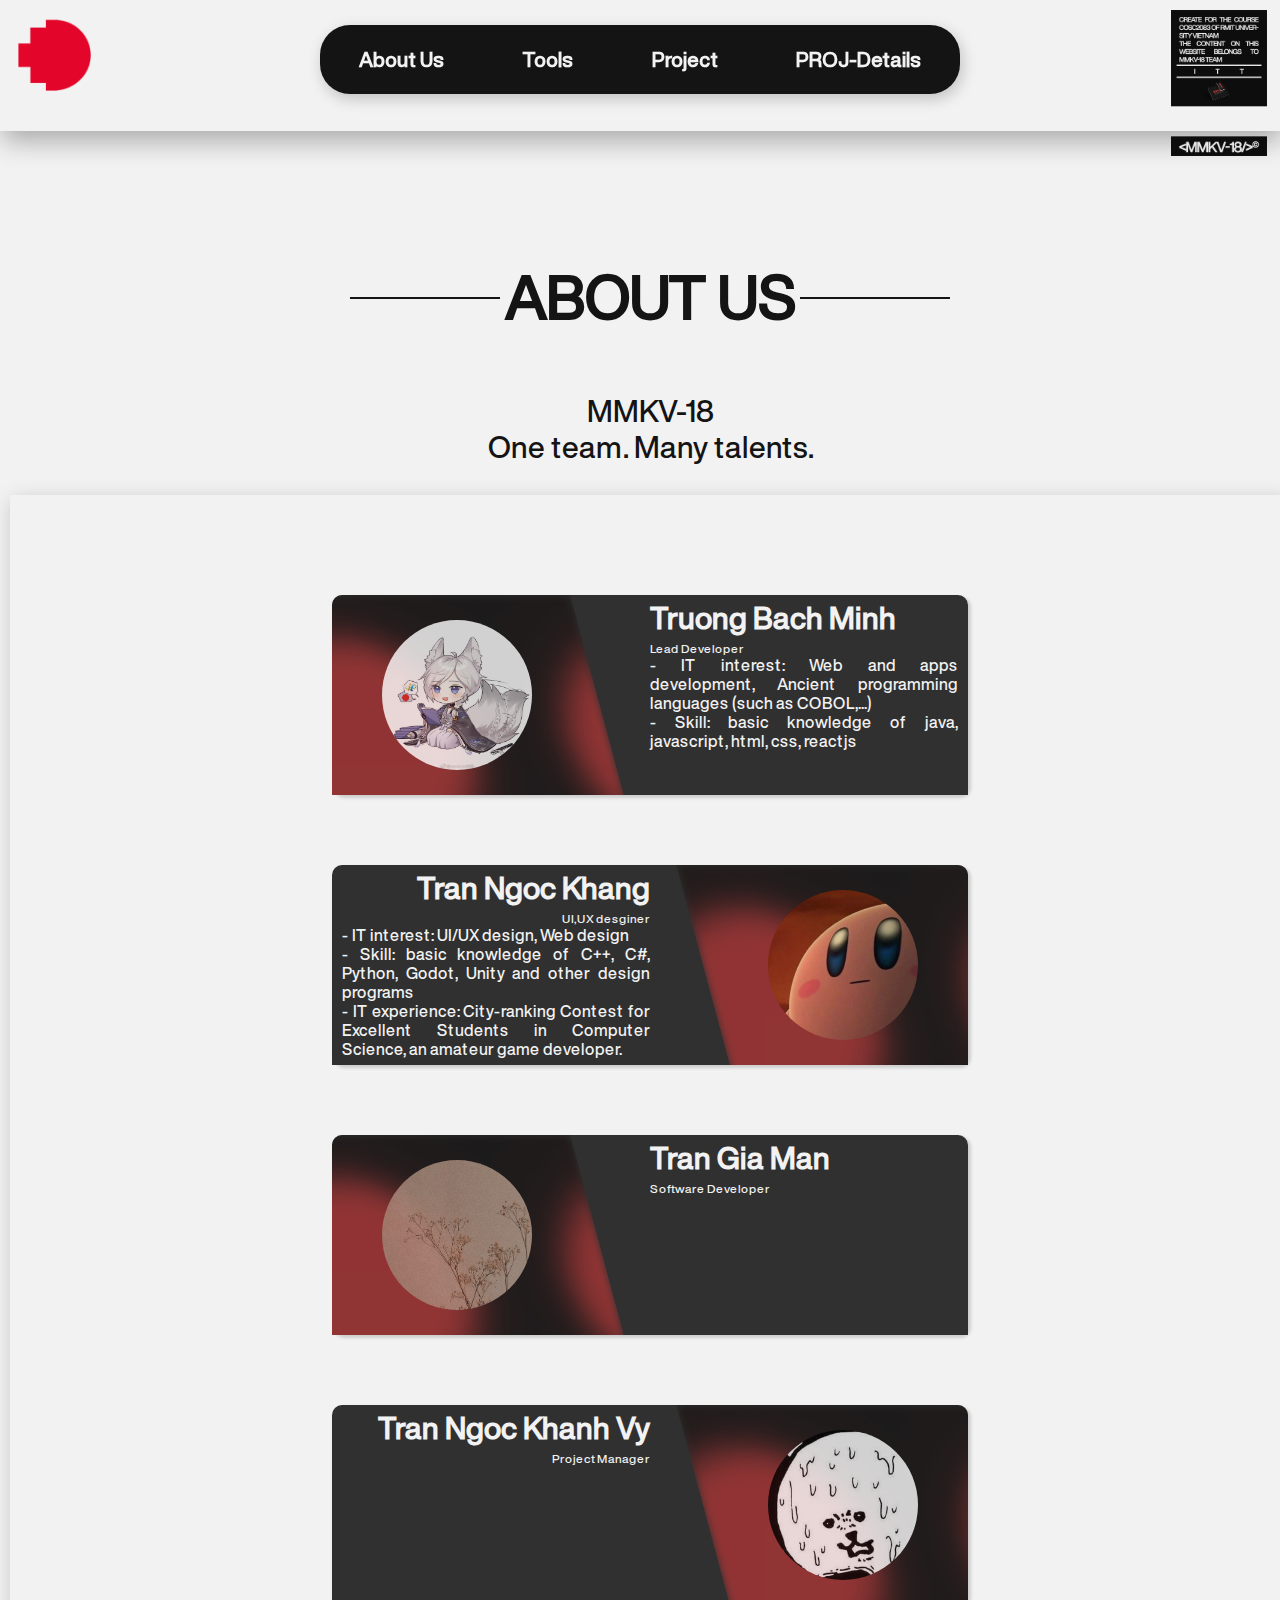
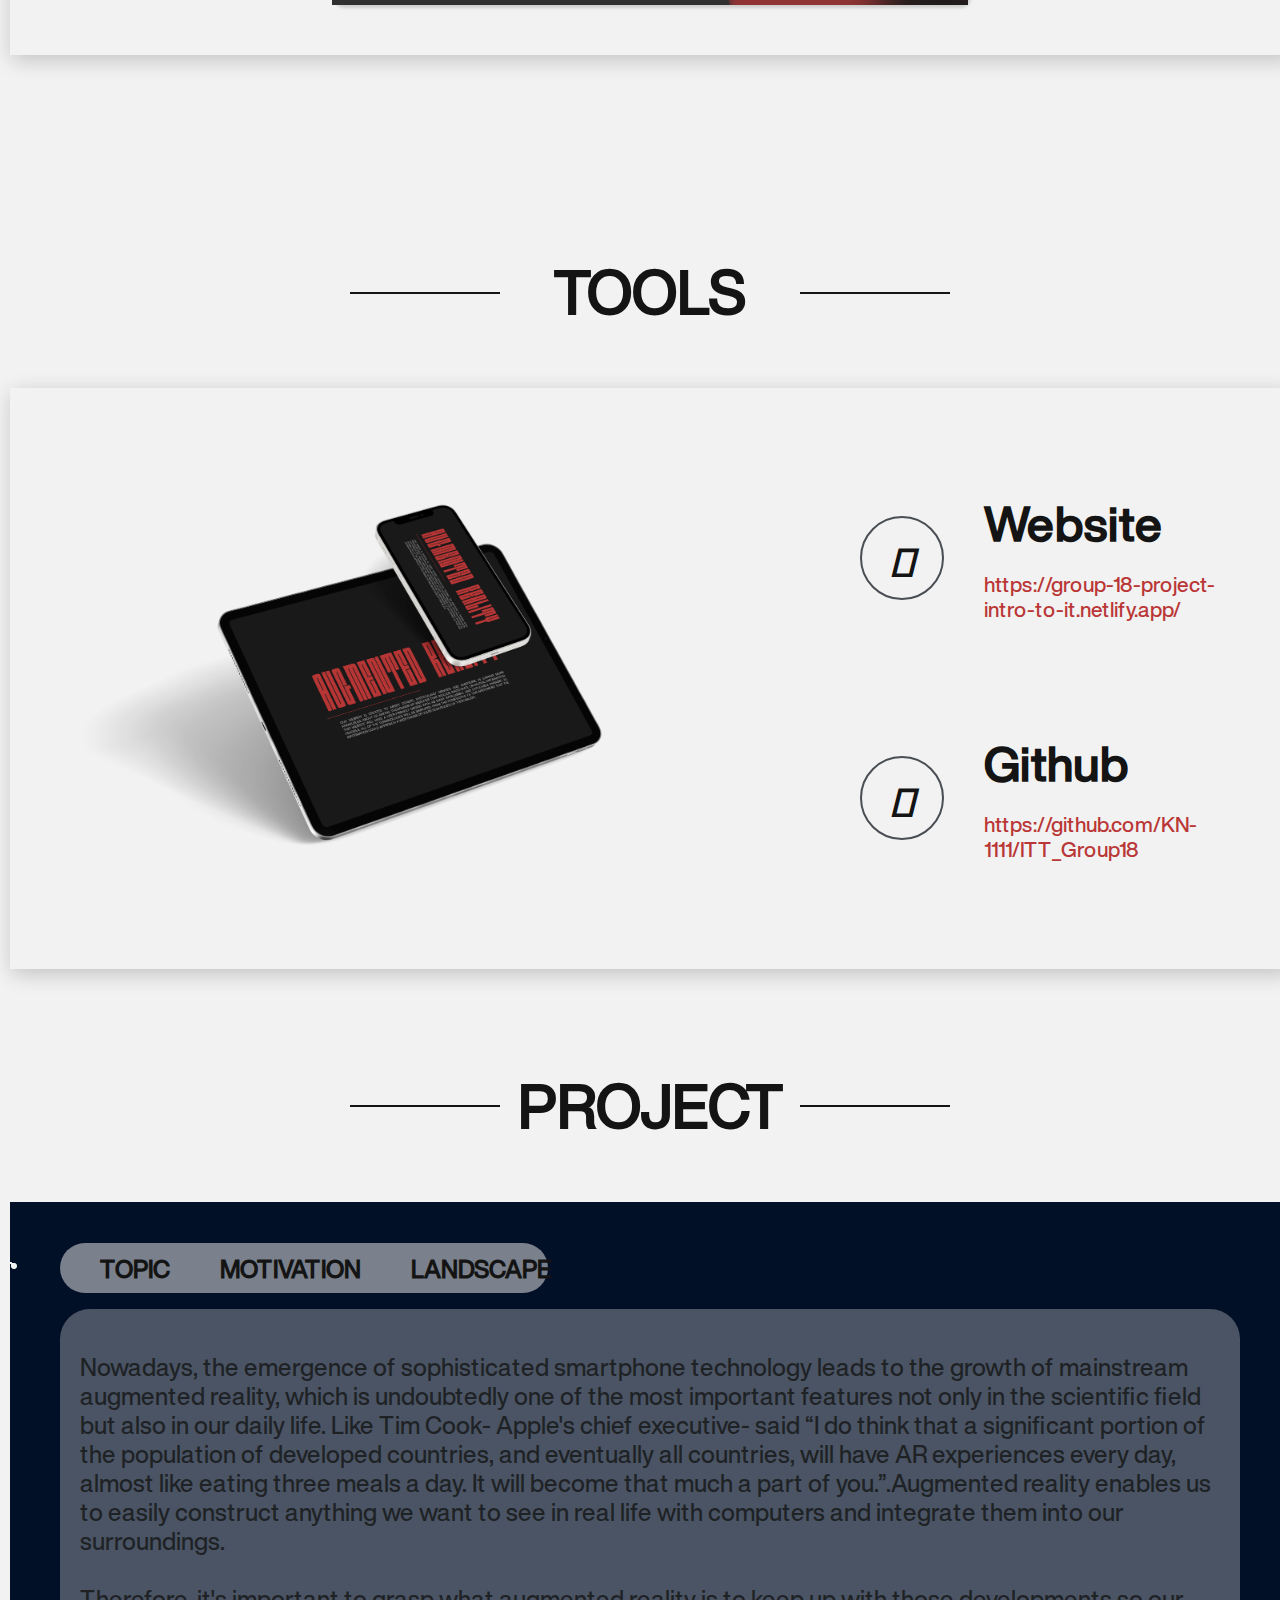
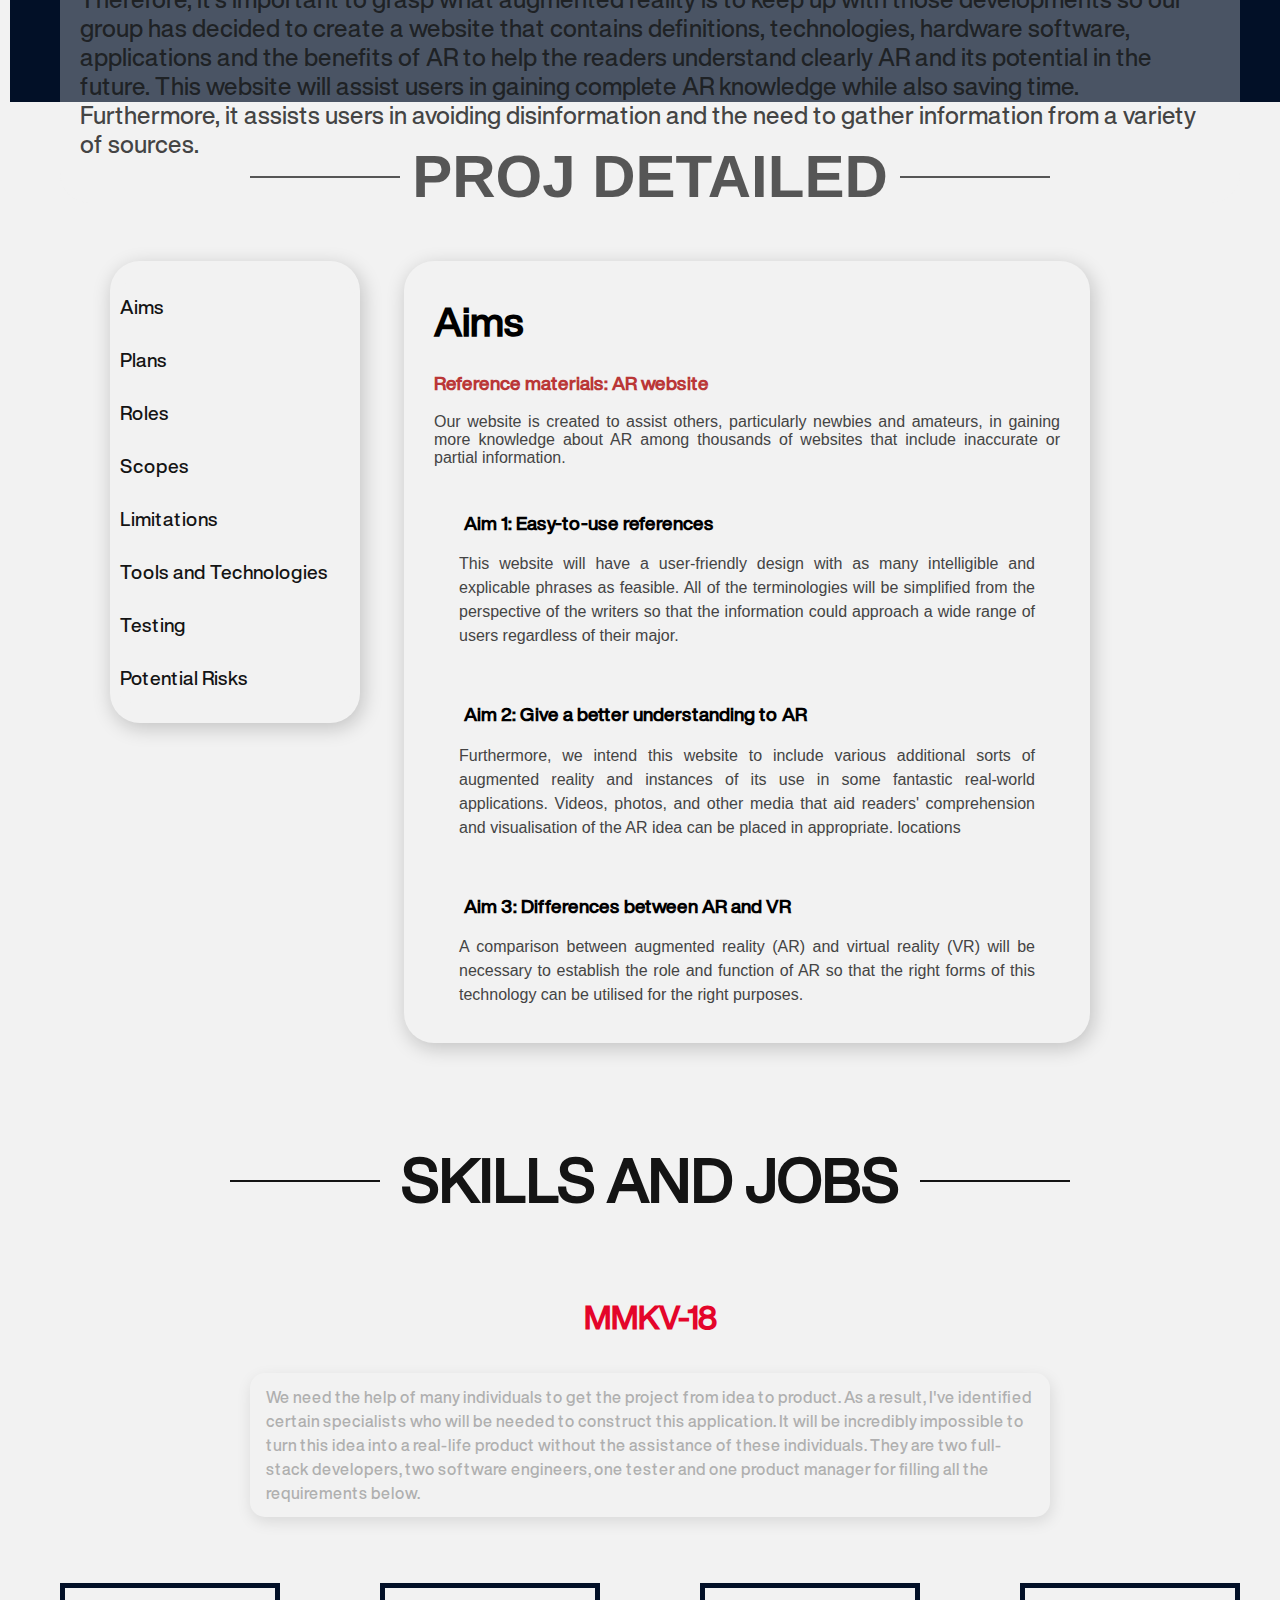
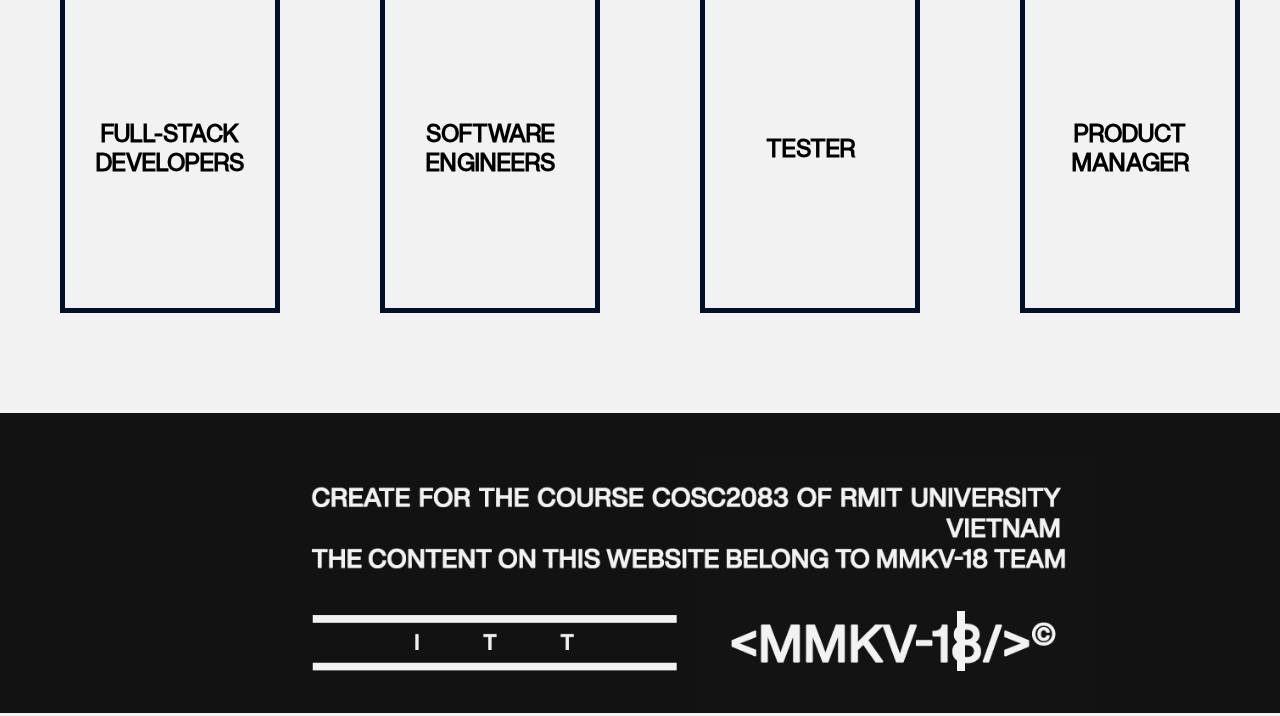
==== index.html @ 3be37f47 "new commit" ====
<!DOCTYPE html>

<html lang="en">
  <head onload="totop()">
    <meta charset="UTF-8" />
    <meta http-equiv="X-UA-Compatible" content="IE=edge" />
    <meta name="viewport" content="width=device-width, initial-scale=1.0" />
    <link rel="stylesheet" href="/main/main.css" />
    <!-- <link
      rel="stylesheet"
      href="https://pro.fontawesome.com/releases/v5.10.0/css/all.css"
      integrity="sha384-AYmEC3Yw5cVb3ZcuHtOA93w35dYTsvhLPVnYs9eStHfGJvOvKxVfELGroGkvsg+p"
      crossorigin="anonymous"
    /> -->
    <!-- <link rel="preconnect" href="https://fonts.googleapis.com" />
    <link rel="preconnect" href="https://fonts.gstatic.com" crossorigin /> -->
    <!-- <link
      href="https://fonts.googleapis.com/css2?family=Poppins:wght@600;800&display=swap"
      rel="stylesheet"
    /> -->
    <link
      rel="stylesheet"
      href="https://cdnjs.cloudflare.com/ajax/libs/font-awesome/6.1.1/css/all.min.css"
      integrity="sha512-KfkfwYDsLkIlwQp6LFnl8zNdLGxu9YAA1QvwINks4PhcElQSvqcyVLLD9aMhXd13uQjoXtEKNosOWaZqXgel0g=="
      crossorigin="anonymous"
      referrerpolicy="no-referrer"
    />
    <link rel="stylesheet" href="/main/css/Fontawesome_pro_v6/css/all.css" />
    <title>&lt;MMKV-18©/&gt;</title>
  </head>
  <body onload="totop()">
    <header id="header">
      <!-- <div class="navigation-decoration">
        <div class="col-70 navigation-decoration-container">
          <ul>
            <li>
              <i class="fas fa-user-tie" style="color: #de3163"></i>
              <div>Truong Bach Minh</div>
            </li>
            <li>
              <i class="fas fa-envelope" style="color: #ffb732"></i>
              <div>s3891909@rmit.edu.vn</div>
            </li>
            <li>
              <i class="fas fa-phone" style="color: #87ceeb"></i>
              <div>0888491319</div>
            </li>
          </ul>
        </div>
      </div> -->
      <div class="inner-navigation">
        <div class="logo col-30">
          <a href="#to-home"
            ><img class="col-50" src="/src/logo02.png" alt=""
          /></a>
        </div>
        <div class="navigation-bar">
          <ul class="dropdown">
            <a href="#about-us" class="hover-underline-animation">About us</a>
          </ul>
          <ul class="dropdown">
            <a href="#tools-scroll" class="hover-underline-animation">Tools</a>
          </ul>
          <ul class="dropdown">
            <a href="#proj-scroll" class="hover-underline-animation">Project</a>
          </ul>
          <ul class="dropdown">
            <a href="#proj-d-scroll" class="hover-underline-animation"
              >PROJ-Details</a
            >
          </ul>
        </div>
        <div class="logo1 col-30">
          <img class="col-50" src="/src/rmit-logo-2-2.png" alt="" />
        </div>
      </div>
    </header>
    <div class="background-section" id="to-home">
      <div class="background-container">
        <div class="box">
          <h1 style="font-family: 'august', sans-serif">
            Augmented&nbsp;Reality
          </h1>
          <span id="line"></span>
          <div class="team-desciption">
            <h2 id="td-header">Nothing is impossible with AR</h2>
            <div class="team-description-content">
              <span style="background-color: hsl(0, 0%, 8%, 0.6)">
                <p>
                  <br />
                  COSC2083: Introduction to <br />
                  Information Technology (2022A)
                </p>
                <div id="td-content">
                  <div>
                    Lecturer: Thanh Nguyen Ngoc
                    <ul>
                      <li>Truong Bach Minh - S3891909</li>
                      <li>Tran Ngoc Khang - S3927201</li>
                      <li>Ong Gia Man - S3938231</li>
                      <li>Nguyen Ngoc Khanh Vy - S3891729</li>
                    </ul>
                  </div>
                </div>
              </span>
            </div>

            <a href="#about-us">
              <button id="button-wow">
                <i
                  class="fa fa-arrow-down"
                  style="font-size: 30px; font-weight: lighter"
                ></i>
              </button>
            </a>
            <span class="line-on-top"></span>
          </div>
        </div>
        <video
          autoplay
          muted
          loop
          id="myVideo"
          style="
            overflow: hidden;
            display: block;
            height: 50%;
            filter: opacity(60%);
          "
        >
          <source
            src="/src/The Future of Augmented Reality_ 10 Awesome Use Cases_2.mp4"
            type="video/mp4"
          />
        </video>
        <!-- <img class="" src="/src/background-2.png" alt=""/> -->
      </div>
      <div class="faded-layer"></div>
    </div>
    <section class="content-section">
      <div class="Aboutus col-100" class="container reveal">
        <div>
          <h1 class="author-title" id="about-us">About us</h1>
          <div id="about-us-text">
            <p>
              MMKV-18 <br />
              One team. Many talents.
            </p>
          </div>
          <div class="aboutus-details">
            <div class="person-container col-45" id="person1">
              <div class="aboutus-img-container">
                <span id="left-avatar">
                  <img src="/src/sea2.jpg" alt="" />
                </span>
                <div class="avatar-container-left">
                  <img src="/src/avatar1.jpg" alt="" />
                </div>
                <span class="aboutus-content-container-left" id="right-content">
                  <div class="background-container">
                    <img src="/src/lightblue2.jpg" alt="" />
                  </div>
                  <div class="content-container-left">
                    <h3 class="name">Truong Bach Minh</h3>
                    <div class="role">Lead Developer</div>
                    <div class="basic-info">
                      - IT interest: Web and apps development, Ancient
                      programming languages (such as COBOL,...) <br />
                      - Skill: basic knowledge of java, javascript, html, css,
                      reactjs <br />
                    </div>
                  </div>
                </span>
              </div>
              <div class="person-description-left">
                <span
                  >I was born and lived in TienGiang for 20 years. I study at
                  Rmit university after graduating from a high-school in my
                  local area. In my spare time, I usually enjoy jogging in the
                  morning, reading light novels and watching movies, especially
                  participating in building a web project with buddies in a
                  group. After this semester, I will start to cultivate my
                  knowledge about ruby on rails and postgresql and ethereum &
                  solidity for block chain if possible.</span
                >
              </div>
            </div>
            <div class="person-container col-45" id="person2">
              <div class="aboutus-img-container">
                <span id="right-avatar">
                  <img src="/src/sea2.jpg" alt="" />
                </span>
                <div class="avatar-container-right">
                  <img src="/src/Avatar_Khang.jpg" alt="" />
                </div>
                <span class="aboutus-content-container-right" id="right">
                  <div class="background-container">
                    <img
                      src="/src/lightblue2.jpg"
                      alt=""
                      style="height: 300px; width: 100%"
                    />
                  </div>
                  <div class="content-container-right">
                    <h3 class="name">Tran Ngoc Khang</h3>
                    <div class="role">UI,UX desginer</div>
                    <div class="basic-info">
                      - IT interest: UI/UX design, Web design <br />
                      - Skill: basic knowledge of C++, C#, Python, Godot, Unity
                      and other design programs <br />
                      - IT experience: City-ranking Contest for Excellent
                      Students in Computer Science, an amateur game developer.
                    </div>
                  </div>
                </span>
              </div>
              <div class="person-description-right">
                <span
                  >I was born and raised in DaLat for 18 years. I am the most
                  fluent in Vietnamese and can communicate in English. I usually
                  enjoy Cycling and learning something while experiencing new
                  things.I am currently interested in learning more about web
                  and UI/UX design.</span
                >
              </div>
            </div>
            <div class="person-container col-45" id="person3">
              <div class="aboutus-img-container">
                <span id="left-avatar">
                  <img src="/src/sea2.jpg" alt="" />
                </span>
                <div class="avatar-container-left">
                  <img src="/src/avatar2.jpg" alt="" />
                </div>
                <span class="aboutus-content-container-left" id="right-content">
                  <div class="background-container">
                    <img
                      src="/src/lightblue2.jpg"
                      alt=""
                      style="height: 300px; width: 100%"
                    />
                  </div>
                  <div class="content-container-left">
                    <h3 class="name">Tran Gia Man</h3>
                    <div class="role">Software Developer</div>
                  </div>
                </span>
              </div>
              <div class="person-description-left">
                <span
                  >I was born in Ho Chi Minh city and I have lived here
                  throughout my life. Honestly, I have a lot of habits, one of
                  them is making handmade stuff, which contributed so much to my
                  choice of pursuing the information technology field. After
                  successfully creating stuff, I feel really satisfied and proud
                  - the same feeling when I work on some basic IT projects.
                  Recently, I am just a newbie who needs to strive more in order
                  to be skilled in my desired field. I think I will give
                  everything a try before deciding my path. Maybe developing
                  apps, web and AI will be my targets.
                </span>
              </div>
            </div>
            <div class="person-container col-45" id="person4">
              <div class="aboutus-img-container">
                <span id="right-avatar">
                  <img src="/src/sea2.jpg" alt="" />
                </span>
                <div class="avatar-container-right">
                  <img src="/src/sample1.jpg" alt="" />
                </div>
                <span class="aboutus-content-container" id="right">
                  <div class="background-container">
                    <img
                      src="/src/lightblue2.jpg"
                      alt=""
                      style="height: 300px; width: 100%"
                    />
                  </div>
                  <div class="content-container-right">
                    <h3 class="name">Tran Ngoc Khanh Vy</h3>
                    <div class="role">Project Manager</div>
                  </div>
                </span>
              </div>
              <div class="person-description-right">
                <span
                  >I was born and grew up in Saigon for 20 years. Studying and
                  participating in collaboration activities at RMIT are
                  excellent opportunities for me to acquire confidence, expand
                  my knowledge, and improve my abilities. Apart from studying, I
                  like listening to music, dancing and playing sports during my
                  free time. Since my major is Digital Business, I am interested
                  in getting a basic knowledge about IT to support my further
                  studies. Artificial Intelligence, blockchain and cybersecurity
                  are the aspects that interest me because they are becoming key
                  factors in the 4.0 world so knowing more about them could
                  provide opportunities for us in the future. I was taught about
                  excel and access during my studies so I have a lack of
                  knowledge and experience in IT, which could prevent me from
                  having a better job in the future.
                </span>
              </div>
            </div>
          </div>
        </div>
      </div>
      <div class="tool col-100">
        <div>
          <h1 class="author-title" style="margin-top: 200px" id="tools-scroll">
            Tools
          </h1>
          <div class="tool-details">
            <div class="tool-image-container">
              <img src="/src/mockup2.png" alt="" />
            </div>
            <div class="tool-content-container">
              <li>
                <a href="https://group-18-project-intro-to-it.netlify.app/">
                  <span class="tool-icon">
                    <i class="fa-solid fa-rocket"></i>
                  </span>
                </a>
                <div class="tool-content">
                  <span>Website</span>
                  <a href="https://group-18-project-intro-to-it.netlify.app/"
                    >https://group-18-project-intro-to-it.netlify.app/</a
                  >
                </div>
              </li>
              <li>
                <a href="https://github.com/KN-1111/ITT_Group18">
                  <span class="tool-icon">
                    <i class="fa-brands fa-github"></i>
                  </span>
                </a>
                <div class="tool-content">
                  <span>Github</span>
                  <a href="https://github.com/KN-1111/ITT_Group18"
                    >https://github.com/KN-1111/ITT_Group18</a
                  >
                </div>
              </li>
            </div>
          </div>
        </div>
      </div>
      <div class="Project col-100">
        <h1 class="author-title" id="proj-scroll">Project</h1>
        <div class="project-details col-100">
          <div class="container" id="animated-background">
            <video
              autoplay
              muted
              loop
              id="myVideo"
              style="overflow: hidden; display: block; filter: opacity(1)"
            >
              <source src="/src/video2.mp4" type="video/mp4" />
            </video>
            <div class="circle-container" id="animated-circle">
              <div class="circle"></div>
            </div>
          </div>
          <div class="project-content">
            <ul
              class="project-nav"
              style="background-color: hsl(0, 0%, 95%, 0.5); width: 38%"
            >
              <li>
                <a href="#proj-scroll" class="underline" onclick="tab1(event)"
                  >Topic</a
                >
              </li>
              <li>
                <a href="#proj-scroll" class="underline" onclick="tab2(event)"
                  >Motivation</a
                >
              </li>
              <li>
                <a href="#proj-scroll" class="underline" onclick="tab3(event)"
                  >Landscape</a
                >
              </li>
            </ul>
            <div class="project-tab">
              <div class="tab-pane active" id="tab1">
                <p>
                  Nowadays, the emergence of sophisticated smartphone technology
                  leads to the growth of mainstream augmented reality, which is
                  undoubtedly one of the most important features not only in the
                  scientific field but also in our daily life. Like Tim Cook-
                  Apple's chief executive- said “I do think that a significant
                  portion of the population of developed countries, and
                  eventually all countries, will have AR experiences every day,
                  almost like eating three meals a day. It will become that much
                  a part of you.”.Augmented reality enables us to easily
                  construct anything we want to see in real life with computers
                  and integrate them into our surroundings.
                  <br /><br />Therefore, it's important to grasp what augmented
                  reality is to keep up with those developments so our group has
                  decided to create a website that contains definitions,
                  technologies, hardware software, applications and the benefits
                  of AR to help the readers understand clearly AR and its
                  potential in the future. This website will assist users in
                  gaining complete AR knowledge while also saving time.
                  Furthermore, it assists users in avoiding disinformation and
                  the need to gather information from a variety of sources.
                </p>
              </div>
              <div class="tab-pane" id="tab2">
                <p>
                  Due to the spread of Covid-19, the necessity of
                  non-face-to-face servicing is growing. Many customer services
                  and other businesses that demand waiting for lines and screen
                  touch find it challenging to maintain social distance, but AR
                  may be able to lessen such requirements more safely through
                  its applications. Therefore, Augmented Reality (AR) starts to
                  appear more frequently in our everyday life with the
                  relentless development of technology and computer science.<br />
                  <br />
                  For example, Filter (on Snapchat, Instagram, …), and the
                  Pokemon Go game, ... are the practical applications of AR that
                  are extremely familiar to us. Moreover, AR technology has been
                  implemented in many other industries such as education,
                  entertainment, fashion… and even the eCommerce area. AR
                  currently is the IT trend that is predicted to thrive
                  significantly shortly, that is why AR has become a promising
                  field for any developed or developing country and future
                  employers could easily take advantage of this knowledge in the
                  website to apply AR to their business.
                </p>
              </div>
              <div class="tab-pane" id="tab3">
                <p>
                  There are a plethora of websites and blogs offering
                  information about augmented reality, including Wikipedia,
                  Investopedia, and dozens of others. However, they are all
                  articles and blogs addressing some sides of AR and no single
                  website can supply all of the information that readers
                  want.<br /><br />
                  From all of those, Wikipedia can provide readers with lots of
                  AR information but it is impossible to know if that
                  information is reliable or not because it can be changed by
                  anybody. Our website will be entirely dedicated to the subject
                  of AR and all content, which comes from legitimate and
                  trustworthy sources, can only be altered by our group.
                  Moreover, we also provide a chatbox where people may ask
                  inquiries regarding AR-related topics.
                </p>
              </div>
            </div>
          </div>
        </div>
      </div>
      <div class="Project-detailed-information" id="proj-d-scroll">
        <h1 class="project-title" style="font-size: 60px">Proj Detailed</h1>
        <div class="project-description">
          <div class="left-side-title col-20">
            <ul>
              <li>
                <a href="#aim" class="show-right-line" onclick="project1(event)"
                  >Aims</a
                >
              </li>
              <li><a href="#plan" onclick="project2(event)">Plans</a></li>
              <li><a href="#role" onclick="project3(event)">Roles</a></li>
              <li><a href="#scope" onclick="project4(event)">Scopes</a></li>
              <li>
                <a href="#limit" onclick="project5(event)">Limitations</a>
              </li>
              <li>
                <a href="#tool" onclick="project6(event)"
                  >Tools and Technologies</a
                >
              </li>
              <li><a href="#testing" onclick="project7(event)">Testing</a></li>
              <li>
                <a href="#risk" onclick="project8(event)">Potential Risks</a>
              </li>
            </ul>
          </div>
          <div class="right-side-title col-70">
            <ul>
              <li class="project-pane project-active" id="aim">
                <h1>Aims</h1>
                <h3 class="goal-title">Reference materials: AR website</h3>
                <p>
                  Our website is created to assist others, particularly newbies
                  and amateurs, in gaining more knowledge about AR among
                  thousands of websites that include inaccurate or partial
                  information.
                </p>
                <div class="goal">
                  <h3 class="goal-title">Aim 1: Easy-to-use references</h3>
                  <p>
                    This website will have a user-friendly design with as many
                    intelligible and explicable phrases as feasible. All of the
                    terminologies will be simplified from the perspective of the
                    writers so that the information could approach a wide range
                    of users regardless of their major.
                  </p>
                </div>
                <div class="goal">
                  <h3 class="goal-title">
                    Aim 2: Give a better understanding to AR
                  </h3>
                  <p>
                    Furthermore, we intend this website to include various
                    additional sorts of augmented reality and instances of its
                    use in some fantastic real-world applications. Videos,
                    photos, and other media that aid readers' comprehension and
                    visualisation of the AR idea can be placed in appropriate.
                    locations
                  </p>
                </div>
                <div class="goal">
                  <h3 class="goal-title">
                    Aim 3: Differences between AR and VR
                  </h3>
                  <p>
                    A comparison between augmented reality (AR) and virtual
                    reality (VR) will be necessary to establish the role and
                    function of AR so that the right forms of this technology
                    can be utilised for the right purposes.
                  </p>
                </div>
              </li>
            </ul>
            <ul>
              <li class="project-pane" id="plan">
                <h1>Plans and Progress</h1>
                <h3 class="goal-title">The initial idea and analysis</h3>
                <p>
                  Initially, our group could not come up with any interesting
                  ideas for this project due to their lack of experience and
                  knowledge as freshman students. We have looked up online
                  possible IT projects and already found the topic that we think
                  is the most suitable and simple. Unfortunately, that topic
                  turned out to be ambiguous and demanding as we develop the
                  branches of it and since there are few documents about it, we
                  faced a lot of obstacles in gathering information necessary
                  for our project. This created a huge confusion among the
                  members of the group. We quickly grasped that we could not
                  continue on this topic anymore so we decided to have a meeting
                  to discuss it again. After long hours of debating and
                  brainstorming, we finally reached an agreement. This time the
                  topic was changed to Augmented Reality (AR) - a definition
                  that we have already encountered in the lecture. One of the
                  reasons why we choose this topic is its relation to the
                  Information Technology field and the future careers.
                </p>
                <input
                  type="button"
                  onclick="growDiv()"
                  value="Read more"
                  id="more-button"
                />
                <div id="grow">
                  <div class="measuringWrapper">
                    <div class="text">
                      Here is some more text: Lorem ipsum dolor sit amet,
                      consectetur adipiscing elit. Vestibulum vitae urna nulla.
                      Vivamus a purus mi. In hac habitasse platea dictumst. In
                      ac tempor quam. Vestibulum eleifend vehicula ligula, et
                      cursus nisl gravida sit amet. Pellentesque habitant morbi
                      tristique senectus et netus et malesuada fames ac turpis
                      egestas.
                    </div>
                  </div>
                </div>
              </li>
            </ul>
            <ul>
              <li class="project-pane" id="role">
                <h1>Roles</h1>
                <p>
                  We decide to assign the role of each member due to their
                  experience with web development and other necessary skills.
                  However, that does not mean we do not communicate during the
                  construction of the project. Every team member will report the
                  process and take counsel if there are any problems.
                </p>
                <div class="goal">
                  <p>
                    Minh has a wide range of relevant skills with website
                    development in general. He also possesses necessary skills
                    to build up a website with Html/Css/Javascript so that he is
                    in charge of almost the front-end part in this project and
                    has a role as a Lead Developer.
                  </p>
                </div>
                <div class="goal">
                  <p>
                    Khang would gain a lot of experience from being a User
                    Interface Designer of the website because it would aid him
                    to improve essential skills, which also meets his dream -
                    being a front-end developer and a professional UI/UX
                    designer.
                  </p>
                </div>
                <div class="goal">
                  <p>
                    Although Gia Man has a shortage of knowledge about web
                    developments, she becomes a Software Developer in this
                    project because the topic seems interesting to her. For the
                    sake of collaborating with other teammates, she tries to
                    improve the web building skills and learn from mistakes.
                  </p>
                </div>
                <div class="goal">
                  <p>
                    Though Khanh Vy's major is digital business, she still finds
                    some interests with security and artificial intelligence in
                    IT. Participating as a Project Manager would be the best
                    role for her in developing the website. Besides, being a
                    tester would also help her to gain more experience for
                    further studies about IT.
                  </p>
                </div>
              </li>
            </ul>
            <ul>
              <li class="project-pane" id="scope">
                <h1>Scopes</h1>
                <h3 class="goal-title">What is Augmented Reality (AR)</h3>
                <p>
                  A real-time direct or indirect view of a physical real-world
                  environment that has been augmented by the addition of virtual
                  computer-generated information is characterised as Augmented
                  Reality (AR). AR is both interactive and 3D-registered,
                  combining both real and virtual things. A computer-rendered
                  image or data is superimposed over the real-world location of
                  your brain. It is the addition of sensory input to your brain
                  as it receives its usual sensory input from the environment.
                  (Carmigniani & Furht 2011)
                </p>
                <div class="goal">
                  <h3 class="goal-title">I.History of AR</h3>
                  <h4>1/ First idea of augmented reality</h4>
                  <p>
                    As practical as it is, AR's first emergence was in people’s
                    imagination. In 1901, L. Frank Baum - an American prominent
                    novelist who is well-known for his children's books - wrote
                    The Wonderful Wizard of Oz which contains the description of
                    the glasses that allowed the users to perceive a person's
                    general personality by showing them the corresponding first
                    letter on that person's forehead. These glasses showed the
                    letter ‘G’ on the good, letter ‘E’ on the evil and ‘W’ for
                    the wise, etc according to the appearance of the person the
                    characters meet while they have their glasses on.
                  </p>
                  <input
                    type="button"
                    onclick="growDivscope1()"
                    value="Read more"
                    id="more-button1"
                  />
                  <div id="grow1">
                    <div class="measuringWrapper1">
                      <div class="text">
                        <h4>2/ First approach</h4>
                        <p>
                          Techniques for creating fictional worlds, enhancing
                          the audience's experience through senses have always
                          been goals to any passionate artist and Morton Heilig
                          was not an exception. After the promoting movie This
                          is Cinerama was released in 1952, Morton Heilig - a
                          cinematographer - became enamoured with 3D films and
                          cinerama with an aspiration for future cinema. Later
                          on in 1958, an individual console was devised with
                          diversities of inputs namely stereoscopic
                          illustration, movable chair, sound, fragrance, blowing
                          air. Morton later applied for a patent on it as
                          Sensorama Simulator, which was planned to simulate a
                          realistic experience (according to the film’s script)
                          based on one’s senses. Although it was not controlled
                          by the computer, it was the first effort on including
                          the effects in the audience’s experience.
                        </p>
                        <h4>3/ First module</h4>
                        <p>
                          Shortly afterwards 1968, the first ever head-mounted
                          display was invented by a computer scientist - Ivan
                          Sutherland - as a type of window to view the 3D world.
                          <br />
                          <br />
                          In 1975, Myron W.Krueger - an American computer artist
                          - developed Videoplace, which granted users the
                          interaction and manipulation with virtual objects for
                          the first time. It was not until 1990 that Thomas P
                          Caudell coined the term ‘Augmented Reality’.
                          <br />
                          <br />
                          Since then, many other impressive and striking
                          advances have been invented and continually had an
                          impact here and now. These include:
                          <br />
                          ARQuake (BruceThomas - 2000): an AR version of a game
                          called Quake
                          <br />
                          game ARToolKit : allow users to develop their own AR
                          applications.
                          <br />
                          Microsoft Hololens
                        </p>
                      </div>
                    </div>
                  </div>
                </div>
                <div class="goal">
                  <h3 class="goal-title">II.Types of AR</h3>
                  <h4>1/ Marker-based AR</h4>
                  <p>
                    Markers, which can either be straightforwardly extracted 2D
                    images or objects directly in the actual surroundings, are
                    utilised to set the 3-D digital animation in motion. The
                    system computes direction and position to indicate effective
                    positionings for the marker.
                  </p>
                  <input
                    type="button"
                    onclick="growDivscope2()"
                    value="Read more"
                    id="more-button2"
                  />
                  <div id="grow2">
                    <div class="measuringWrapper2">
                      <div class="text">
                        <h4>2/ Markerless AR</h4>
                        <p>
                          Markerless AR technology uses some kinds of positional
                          technology namely Accelerometer, Gyroscope, GPS,
                          Sensor Technology in order to remain the connection
                          between actual environment and virtual elements under
                          control.
                        </p>
                        <p>
                          Analogies between Marker-based AR and Markerless AR
                          have been drawn in the process of developing some AR
                          systems. Here are some notable aspects:
                          <br />
                          <br />
                          -Marker-based AR:
                          <br />+Depend on marker to determine the comparative
                          angle/position <br />+AR SDK is frequently used
                          <br />+Higher position precision with the use of
                          brightness <br />+Lower stability with the use of
                          markers and SDKs <br />+Desktop: Supported Mobile:
                          Supported
                          <br />
                          <br />
                          -Markerless AR:
                          <br />
                          +Depend on localisation technology and gyrostat
                          <br />
                          +AR SDK is rarely used
                          <br />
                          +Lower position precision with the use of localisation
                          technology
                          <br />
                          +Higher stability with the use of localisation
                          technology and gyrostat
                          <br />
                          +Desktop: Usually not supported
                          <br />
                          +Mobile: Supported
                        </p>
                      </div>
                    </div>
                  </div>
                </div>
                <div class="goal">
                  <h3 class="goal-title">III.AR’s key capabilities</h3>
                  <p>
                    Augmented reality in its underlying stage is significantly
                    developing its region and application. Towards the execution
                    of Smart Factory and Smart Manufacturing, lined up with
                    I.4.0, AR equipped for making a framework that is equivalent
                    to the genuine world and considerably more of creating
                    better and proficient quality. AR frameworks are based upon
                    three significant structure blocks: Visualisation, binding
                    engagement, and actual cooperation with a wider influence.
                    By completely engaging with the audience and using an AR
                    technique, graphical directions and animation may be
                    pre-coded and visualised the information in and out of the
                    box without any external distractions. AR influences
                    emotional experience by persuading the user to engage in a
                    binding encounter,which increases the customer’s desire to
                    purchase a product or service. Moreover, it also creates
                    unique collaborative experiences and aids in an increased
                    conceptual understanding, which improves the collaboration
                    in the organisation.
                  </p>
                </div>
                <div class="goal">
                  <h3 class="goal-title">IV.Possible applications</h3>
                  <h4>1/ Medical</h4>
                  <p>
                    Augmented reality is being used in the medical sector to
                    picture ultrasonography through bodies that are
                    appropriately displayed when the user moves, allowing
                    scientists to create a system that can balance three
                    elements: visual guide information, surgeon experiences, and
                    aided operation accuracy.
                  </p>
                  <input
                    type="button"
                    onclick="growDivscope3()"
                    value="Read more"
                    id="more-button3"
                  />
                  <div id="grow3">
                    <div class="measuringWrapper3">
                      <div class="text">
                        <h4>2/ Education</h4>
                        <p>
                          The coexistence of virtual objects and real
                          environments allows learners to visualise complex
                          spatial relationships and abstract concepts, and
                          experience phenomena that are not possible in the real
                          world. Moreover, the capability of AR engages users
                          with two and three dimensional synthetic items in
                          mixed reality, and establishes crucial practices that
                          cannot be formed and enacted in other
                          technology-enhanced learning settings by the
                          cohabitation of virtual objects and real surroundings.
                          AR allows people to interact with the environment and
                          communicate with each other at the same time using
                          see-through HMDs and face-snapping, which allows fast
                          and precise direct object manipulation.
                        </p>
                        <h4>3/ Military</h4>
                        <p>
                          Besides those, AR may be used to display a real-world
                          combat scenario and add annotations to it. Using
                          augmented reality (AR) technology to organise military
                          training in urban environments and present an animated
                          terrain that might be utilised in military
                          intervention planning. The night vision system for
                          helicopters was created to expand the operational
                          envelope of rotorcraft and improve pilots' ability to
                          navigate in low-light conditions. It may also be used
                          to train large-scale combat situations and simulate
                          real-time enemy action because the system includes
                          tools for authoring the environment with fresh 3D data
                          that other system users can see.
                        </p>
                        <h4>4/ Entertainment and games</h4>
                        <p>
                          According to, AR has 2 types of systems established
                          for entertainment purpose are marker-based
                          applications and location-based applications.
                          Market-based applications are based on image
                          recognition, which the phone's camera is initially
                          aimed towards the location of any marker where the
                          needed or embedded digital material is overlaid on top
                          of the real item.The other application works without
                          the marker, which is the location-based application.
                          The technology uses a global positioning system (GPS)
                          or a digital compass to determine the user's location,
                          after which real-world physical things are substituted
                          or combined with the augmented objects. Although AR
                          games are limited in terms of physical components and
                          face-to-face contact, distant multiplayer games have
                          enhanced collaborative gaming and connection
                          development. Since AR allows users to build all kinds
                          of scenarios and supports highly complicated
                          puzzles,models, and virtual opponents, the emotional
                          and mental sides of a game have a significant
                          potential.
                        </p>
                        <p>
                          Because of the additional information offered to
                          spectators, AR makes spectator sports more enjoyable.
                          An AR-based sports system requires two fundamental
                          steps: homography estimation and automated player
                          recognition. A marker-based technique based on picture
                          patterns was developed for homography estimation, and
                          a markerless approach that works for natural images
                          with discrete local patterns was developed for
                          automatic player recognition.
                        </p>
                        <h4>5/ Tourism</h4>
                        <p>
                          Despite the fact that Augmented Reality technology has
                          been around for over a decade, it is still a
                          relatively new idea in the tourist business, and has
                          not yet been completely developed, which leads to a
                          constant challenge to describe Augmented Reality
                          properly. Due to the lack of knowledge of tourists,
                          the need of establishing a location-based device is
                          crucial to help the users get information about the
                          nearby area. The user interface should be able to not
                          only locate the user's position, but also give
                          background information about the region that may be of
                          interest, which has sparked a lot of interest in
                          developing a tourist application for mobile phones.
                        </p>
                        <p>
                          The majority of smartphones have navigation and
                          GPS-map-based systems that can determine the user's
                          actual position. According to the literature, mobile
                          phones can access up-to-date content, convey text,
                          picture, and video data in a flexible manner, and give
                          extra information on a map-based system. However, such
                          programs are currently being enhanced because their
                          features are extremely limited and do not support
                          multi-user usage. Therefore, the tourism industry
                          faces a great challange for many destinations around
                          the globe that lack sufficient funding opportunities
                          when AR requires constant investment into new
                          technologies, preferably for mobile use, in order to
                          continue attracting visitors.
                        </p>
                      </div>
                    </div>
                  </div>
                </div>
                <div class="goal">
                  <h3 class="goal-title">V.Future trend</h3>
                  <p>
                    AR recently is still in its beginning stages. As a result,
                    AR has every forthcoming possibility in later applications.
                    Future AR is considered to provide the interaction between
                    human and the objects directly without the use of any midway
                    devices.
                  </p>
                  <p>
                    Furthermore, AR is also a great device to assist individuals
                    who suffer from sensory disability by replacing their absent
                    sense. For example, AR provides those who have hearing
                    problems with a visual view guiding them to keep up with the
                    missed audial sign. Advances of AR also means the issues
                    regarding social advocacy, privacy and ethics.
                  </p>
                </div>
              </li>
            </ul>
            <ul>
              <li class="project-pane" id="aim">
                <h1>Aims</h1>
                <h3 class="goal-title">Reference materials: AR website</h3>
                <p>
                  Our website is created to assist others, particularly newbies
                  and amateurs, in gaining more knowledge about AR among
                  thousands of websites that include inaccurate or partial
                  information
                </p>
                <div class="goal">
                  <h3 class="goal-title">Aim 1: Easy-to-use references</h3>
                  <p>
                    This website will have a user-friendly design with as many
                    intelligible and explicable phrases as feasible. All of the
                    terminologies will be simplified from the perspective of the
                    writers so that the information could approach a wide range
                    of users regardless of their major
                  </p>
                </div>
                <div class="goal">
                  <h3 class="goal-title">
                    Aim 2: Give a better understanding to AR
                  </h3>
                  <p>
                    Furthermore, we intend this website to include various
                    additional sorts of augmented reality and instances of its
                    use in some fantastic real-world applications. Videos,
                    photos, and other media that aid readers' comprehension and
                    visualisation of the AR idea can be placed in appropriate
                    locations
                  </p>
                </div>
                <div class="goal">
                  <h3 class="goal-title">
                    Aim 3: Differences between AR and VR
                  </h3>
                  <p>
                    A comparison between augmented reality (AR) and virtual
                    reality (VR) will be necessary to establish the role and
                    function of AR so that the right forms of this technology
                    can be utilised for the right purposes.
                  </p>
                </div>
              </li>
            </ul>
            <ul>
              <li class="project-pane" id="limit">
                <h1>Limitations</h1>
                <h3 class="goal-title"></h3>
                <p>
                  This website project will not need a Content management system
                  because this is not an open-source project. Only selected
                  professional documents and articles are uploaded to the
                  website.
                </p>
              </li>
            </ul>
            <ul>
              <li class="project-pane" id="tool">
                <h1>Tools and Technologies</h1>
                <p>
                  For this project, we will only be using free licence software
                  which requires no more than a standard laptop:
                </p>
                <div class="goal">
                  <h3 class="goal-title" style="padding: 0">
                    Coding languages
                  </h3>
                  <p>
                    Since we are developing a website, we will be using HTML
                    (the standard markup language for documents meant to be
                    displayed in a web browser) to construct the basic website
                    layout. <br />
                    <br />
                    To make the website more user-friendly, we will utilize CSS
                    (Cascading Style Sheets, a style sheet language used for
                    specifying the display of a document expressed in a markup
                    language) to separate presentation from content (layout,
                    colours, fonts,...). We will also use JavaScript (commonly
                    abbreviated as JS) to handle client-side web page behaviour.
                  </p>
                </div>
                <div class="goal">
                  <h3 class="goal-title" style="padding: 0">
                    Visual Studio Code
                  </h3>
                  <p>
                    On the coding front, we will be utilising Visual Studio Code
                    (often known as VS Code), which is available for free for
                    personal or business usage. This program allows us to
                    examine our website with real-time updates, which is more
                    handier when planning the website layout. We also can
                    connect with one another via our GitHub or Microsoft
                    accounts, allowing numerous individuals to collaborate on
                    the same project. <br />
                    <br />
                    Khang is also familiar with the program, but just on the
                    interface side considering he primarily uses it for coding.
                    The other individuals are relatively new to the software
                    since they are new to IT or IT is not their main major.
                    Fortunately, the course includes some tutorials on how to
                    utilise the program, which helps to resolve this problem.
                  </p>
                </div>
                <div class="goal">
                  <h3 class="goal-title" style="padding: 0">GitHub</h3>
                  <p>
                    We will put all of our code and various supplementary files
                    on GitHub (an online software development platform used for
                    storing, managing, and collaborating on software projects).
                    <br />
                    <br />
                    Some of us have prior experience with GitHub since we have
                    completed projects in the past. In addition, we have three
                    lessons on how to use GitHub in this course, which will help
                    us become used to the platform more effectively.
                  </p>
                </div>
              </li>
            </ul>
            <ul>
              <li class="project-pane" id="testing">
                <h1>Testing</h1>
                <h3 class="goal-title"></h3>
                <p>Testing is one of the most significant aspects of a project since it contributes to the product's completion process. Performance testing and 10 Usability Heuristics Design should be taken into account. All of the duties are aimed at guaranteeing that our final product performs well and meets user expectations. Testing should, without a doubt, not be left to the end; instead, some short mock-ups would be more valuable to validate the appropriate approach.</p>
                <br />
                <p>In the early stages of this project's development, the team must first determine the users, tasks, and user interface design. This stage must be done completely to eliminate the need for extra testing and debugging. This may be done by polling our target audience. An early mockup will be built and disseminated to chosen user groups based on the requirements. As a consequence, we are able to obtain early comments on UI/UX, website features, and other matters.</p>
                <br />
                <p>When the website is completely functional, we may conduct further tests to confirm it is genuinely ready for release. An Alpha test version is released to project members who are familiar with the system's internal operations. If any bugs are detected, the staff can solve them immediately. This procedure can be difficult, but it is necessary before we can release the beta version. The Beta will be delivered to selected user groups for testing and feedback.</p>
              </li>
            </ul>
            <ul>
              <li class="project-pane" id="risk">
                <h1>Potential Risks</h1>
                <div class="goal">
                  <h3 class="goal-title" style="padding: 0">
                    Lack of knowledge:
                  </h3>
                  <p>
                    <span style="color: #ba3737; font-weight: 700"
                      >Problem:</span
                    >
                    Generally, almost all of the members in the team have a
                    shortage of knowledge about IT projects and other relevant
                    skills such as how to do software requirement
                    specifications, analyse and interpret the problems, etc.
                    Besides, we do not accomplish the web programming or
                    user-centred design course so the final application may be
                    very responsive with bad UI/UX design.
                    <br />
                    <br />
                    <span style="color: #ba3737; font-weight: 700"
                      >Solution:</span
                    >
                    We will try to catch up on all the necessary skills that are
                    required for the project (HTML/CSS) and dig deep into the
                    topic to specific scopes, goals and aims of the topic.
                  </p>
                </div>
                <div class="goal">
                  <h3 class="goal-title" style="padding: 0">
                    Time management:
                  </h3>
                  <p>
                    <span style="color: #ba3737; font-weight: 700"
                      >Problem:</span
                    >
                    Since there is no specific topic for this project, my team
                    needs to pick an interesting topic among a bunch of IT
                    projects that exist in the community. Therefore, It is quite
                    confusing which one we will start working on and avoid
                    plagiarism when the topic we committed matches with other
                    groups. Moreover, due to the lack of knowledge, we need to
                    focus on analysing and learning from scratch and it may take
                    lots of time for us to acquire all the relevant skills
                    before the deadline.
                    <br />
                    <br />
                    <span style="color: #ba3737; font-weight: 700"
                      >Solution:</span
                    >
                    Fortunately, one of the teammates in the group has
                    experience in working with HTML/CSS and can assist others in
                    learning web programming more quickly. Besides, we will
                    start working on the project during the individual
                    development week which can cut a corner of the time in
                    analysing and learning.
                  </p>
                </div>
                <div class="goal">
                  <h3 class="goal-title" style="padding: 0">
                    Health concerns:
                  </h3>
                  <p>
                    <span style="color: #ba3737; font-weight: 700"
                      >Problem:</span
                    >
                    Due to the overspread of the covid-19 pandemic in Vietnam,
                    sometimes we can not hold face-to-face meetings regularly.
                    As a result, there is a small possibility that leads to
                    wrong interpretation, undesired arguments or a lack of
                    communicative sense among members. Besides, another worst
                    scenario is that one of the teammates is identified as F0 or
                    F1 and thus can not continue concentrating on the working
                    project.
                    <br />
                    <br />
                    <span style="color: #ba3737; font-weight: 700"
                      >Solution:</span
                    >
                    Depending on other perspectives, we can cut down the scopes
                    of the project or assign the peer tasks to other people.
                    Another alternative method is to submit the deadline
                    extension to the lecturer for delaying the time by 2~3 days.
                  </p>
                </div>
                <div class="goal">
                  <h3 class="goal-title" style="padding: 0">Maintenance:</h3>
                  <p>
                    <span style="color: #ba3737; font-weight: 700"
                      >Problem:</span
                    >
                    When the app is publicly released, it may still encounter
                    several issues. These issues can include:
                    <br />
                    <br />
                    <span style="color: #021027; font-weight: 700"
                      >*Unanticipated bugs:</span
                    >
                    and errors that slipped past processing stages.
                    <br />
                    <span style="color: #021027; font-weight: 700"
                      >*Negative UI reactions:</span
                    >
                    the UI is not designed for the targeted users, either due to
                    problems in UI design or failures in selecting focus groups
                    to research.
                  </p>
                </div>
              </li>
            </ul>
          </div>
        </div>
      </div>
      <div class="skill-and-job">
        <div class="content col-100">
          <div>
            <h1 class="skill-and-job-title">Skills and Jobs</h1>
            <div class="skill-and-job-description">
              <h1>MMKV-18</h1>
              <p>
                We need the help of many individuals to get the project from
                idea to product. As a result, I've identified certain
                specialists who will be needed to construct this application. It
                will be incredibly impossible to turn this idea into a real-life
                product without the assistance of these individuals. They are
                two full-stack developers, two software engineers, one tester
                and one product manager for filling all the requirements below.
              </p>
            </div>
            <div class="skill-and-job-details flip-cards">
              <div class="card" ontouchstart="this.classList.toggle('hover');">
                <div class="card-front">
                  <div class="card-title">Full-stack developers</div>
                </div>
                <div class="card-back">
                  <div class="card-details">
                    <li>
                      <i class="fa-solid fa-circle-check"></i>Experiences work
                      with Reactjs or Nexjs
                    </li>
                    <li>
                      <i class="fa-solid fa-circle-check"></i>From 2 year
                      experience as Ruby on Rails developer
                    </li>
                    <li>
                      <i class="fa-solid fa-circle-check"></i>Have knowledge
                      about Restful API and jQuery
                    </li>
                    <li>
                      <i class="fa-solid fa-circle-check"></i>
                      Ability to learn quickly and good positive attitude when
                      working with team
                    </li>
                  </div>
                </div>
              </div>
              <div class="card" ontouchstart="this.classList.toggle('hover');">
                <div class="card-front">
                  <div class="card-title">Software engineers</div>
                </div>
                <div class="card-back">
                  <div class="card-details">
                    <li>
                      <i class="fa-solid fa-circle-check"></i>Require Computer
                      Science degree
                    </li>
                    <li>
                      <i class="fa-solid fa-circle-check"></i>Familiar with
                      Java/J2EE for 1 year
                    </li>
                    <li>
                      <i class="fa-solid fa-circle-check"></i>SQL database
                      includes PostgreSQL, Oracle or Azure
                    </li>
                    <li>
                      <i class="fa-solid fa-circle-check"></i>
                      Nice to have experienced in Web Service(SOAP)
                    </li>
                  </div>
                </div>
              </div>
              <div class="card" ontouchstart="this.classList.toggle('hover');">
                <div class="card-front">
                  <div class="card-title">Tester</div>
                </div>
                <div class="card-back">
                  <div class="card-details">
                    <li>
                      <i class="fa-solid fa-circle-check"></i>Be trained testing
                      skills and soft skills
                    </li>
                    <li>
                      <i class="fa-solid fa-circle-check"></i>Basic database/SQL
                      knowledge
                    </li>
                    <li>
                      <i class="fa-solid fa-circle-check"></i>Has various
                      testing techniques and tools to applied for quality
                      criteria of a product
                    </li>
                    <li>
                      <i class="fa-solid fa-circle-check"></i>
                      Work closely with the development team
                    </li>
                    <li>
                      <i class="fa-solid fa-circle-check"></i>
                      Fresh graduate or over, minimum part-time/full-time 3
                      -month internship commitment
                    </li>
                  </div>
                </div>
              </div>
              <div class="card" ontouchstart="this.classList.toggle('hover');">
                <div class="card-front">
                  <div class="card-title">Product manager</div>
                </div>
                <div class="card-back">
                  <div class="card-details">
                    <li>
                      <i class="fa-solid fa-circle-check"></i>Write requirements
                      - typically as user stories and epics
                    </li>
                    <li>
                      <i class="fa-solid fa-circle-check"></i>Scope and
                      prioritise activities based on business and customer
                      impact.
                    </li>
                    <li>
                      <i class="fa-solid fa-circle-check"></i>Translate product
                      strategy into detailed requirements, specs, wireframes and
                      design
                    </li>
                    <li>
                      <i class="fa-solid fa-circle-check"></i>
                      Review project deliverables: identify and resolve risks,
                      issues, and conflicts to ensure quality control
                    </li>
                  </div>
                </div>
              </div>

              <!-- <div class="card">
                <div class="card-title">Full-stack developers</div>
                <div class="card-details">
                  <li>Name</li>
                  <li>Email</li>
                  <li>Phone</li>
                  <li>Reactjs</li>
                </div>
              </div>
              <div class="card">
                <div class="card-title">Relevance skills</div>
                <div class="card-details">
                  <li>HTML/CSS</li>
                  <li>JavaScript</li>
                  <li>C/C++</li>
                  <li>Reactjs</li>
                </div>
              </div>
              <div class="card">
                <div class="card-title">Relevance skills</div>
                <div class="card-details">
                  <li>HTML/CSS</li>
                  <li>JavaScript</li>
                  <li>C/C++</li>
                  <li>Reactjs</li>
                </div>
              </div> -->
            </div>
          </div>
        </div>
      </div>
    </section>
    <!-- Fake footer because scroll to top on page load dont work when u are in footer :D -->
    <section></section>
    <footer class="footer" onload="totop()">
      <a href="#to-home">
        <button id="button-backtotop">
          <i
            class="fa fa-arrow-up"
            style="font-size: 30px; font-weight: lighter"
          ></i>
        </button>
      </a>
      <img id="img-2" src="/src/footer3.png" alt="" />
      <span class="blink"></span>
    </footer>
  </body>
  <script src="/main/js/main.js"></script>
</html>
---- main/main.css ----
@font-face {
  font-family: outward;
  src: url(css/Fontawesome_pro_v6/webfonts/outward/outward-block-webfont.ttf);
}

@font-face {
  font-family: now-display;
  src: url(css/Fontawesome_pro_v6/webfonts/HelveticaNowDisplay-Medium.ttf);
}

@font-face {
  font-family: august;
  src: url(css/Fontawesome_pro_v6/webfonts/August-Bold.ttf);
}


html {
  scroll-behavior: smooth;
  font-family: 'now-display', sans-serif;
  height: 99%;
  transition: ease-in-out 2s;
}

body {
  margin: 0;
  user-select: none;
  overflow-x: hidden;
  background-color: #f2f2f2;
  animation: fadeInAnimation ease-in-out 2s;
  animation-iteration-count: 1;
  animation-fill-mode: backwards;
}

header {
  position: fixed;
  top: 0;
  display: flex;
  flex-direction: column;
  width: 100%;
  height: 131px;
  /* padding: 0 0 25px 25px; */
  z-index: 10000;
  background-color: #f2f2f2;
  /* background-image: linear-gradient(
    to left,
    #1a1e22,
    #272d33,
    #494e54,
    #494e54
  ); */
  transition: all 0.3s ease;
  box-shadow: hsla(0, 0%, 0%, 0.3) 2.4px 10px 25px;
}

#header.hide {
  top: -146px;
}

.col-5 {
  width: 5%;
}

.col-10 {
  width: 10%;
}

.col-15 {
  width: 15%;
}

.col-30 {
  /* flex: 0 0 auto; */
  width: 30%;
}

.col-40 {
  width: 40%;
}

.col-50 {
  width: 50%;
}

.col-70 {
  width: 70%;
}

.col-100 {
  width: 100%;
}

/* .navigation-section {
  display: flex;
  flex-direction: column;
} */
/* .navigation-section:last-child {
  align-items: flex-end;
} */
.navigation-decoration {
  display: flex;
  justify-content: flex-end;
}

.navigation-decoration-container {
  display: flex;
  flex-direction: row;
}

.navigation-decoration-container::before {
  content: "";
  width: 0;
  height: 0;
  border-top: 40px solid #f2f2f2;
  border-left: 30px solid transparent;
}

.navigation-decoration-container ul {
  display: flex;
  flex-direction: row;
  padding: 0;
  margin: 0 0 0 0;
  list-style: none;
  text-decoration: none;
  background-color: #f2f2f2;
  height: 40px;
  width: 100%;
}

.navigation-decoration-container ul li {
  display: flex;
  flex-direction: row;
  width: 30%;
  align-items: center;
  justify-content: center;
  /* margin-left: 10px; */
}

.navigation-decoration-container ul li i {
  margin-right: 10px;
}

.navigation-decoration-container ul li div {
  font-size: 16;
  font-weight: bold;
}

.inner-navigation {
  display: flex;
  justify-content: space-between;
  position: relative;
}

.logo {
  display: flex;
  justify-content: flex-start;
  position: absolute;
  margin: 10px;
  width: 14%;

}

.logo1 {
  display: flex;
  justify-content: flex-end;
  position: absolute;
  margin-top: 10px;
  margin-left: 84%;
  width: 15%;

}

.navigation-bar {
  display: flex;
  list-style-type: none;
  justify-content: space-around;
  align-items: center;
  margin: 25px 90px 0 0;
  width: 100%;
  height: 115%;
  margin-left: 25%;
  margin-right: 25%;
  background-color: #141414;
  border-radius: 30px;
  box-shadow: hsla(0, 0%, 0%, 0.2) 2.4px 5px 15px;
}

.navigation-bar ul {
  margin: 0 15px 0 15px;
  font-size: 20px;
  border-radius: 15px;
  padding: 5px;
}

.navigation-bar ul a {
  text-decoration: none;
  color: #f2f2f2;
  font-family: "now-display", sans-serif;
  text-transform: capitalize;
  font-weight: bold;
}

.navigation-bar ul a:hover {
  color: #878787;
  font-family: "now-display", sans-serif;
  position: relative;
}


.hover-underline-animation:after {
  content: '';
  position: absolute;
  width: 100%;
  transform: scaleX(0);
  height: 2px;
  bottom: 0;
  left: 0;
  background-color: #ba3737;
  transform-origin: bottom right;
  transition: transform 0.25s ease-out;
}

.hover-underline-animation:hover:after {
  transform: scaleX(1);
  transform-origin: bottom left;
}

.hover-underline-animation:hover:after,
.hover-underline-animation:focus:after {
  background-color: #ba3737;
  transform-origin: bottom right;

}

.background-section {
  background-color: #141414;
  width: 100%;
  overflow: hidden;
  position: relative;
}

.background-container {
  width: 100%;
  position: relative;
}

.background-container img {
  width: 100%;
  object-fit: contain;
  background-size: 100% 100%;
  opacity: 1;
}


.faded-layer {
  position: relative;
}

.faded-layer::before {
  content: "";
  width: 100%;
  background: linear-gradient(to top, #f2f2f2, #f2f2f2, transparent);
  /* background-color: #ba3737; */
  position: absolute;
  bottom: 0;
  height: 400px;
  z-index: 10;
}

.team-desciption {
  width: 100%;
}

.team-desciption #td-header {
  font-size: 55px;
  margin-left: 50%;
}

.team-desciption #td-content {
  color: #f2f2f2;
  font-size: 20px;
  margin-left: 15%;
}

.team-description-content {
  margin-left: 5%;
  font-family: 'now-display', sans-serif;
  background-color: hsl(0, 0%, 8%, 0.6);
  border-radius: 49px;
  width: 30%;
  height: 300px;
}

.team-description-content span p {
  color: #f2f2f2;
  text-align: left;
}


.team-desciption #mockup3 {
  width: 40%;
  margin-left: 15%;
}


.box {
  position: absolute;
  display: flex;
  flex-direction: column;
  align-items: center;
  justify-content: center;
  /* color: #e54f6d; */
  color: #ba3737;
  /* top: 25%;
  left: 20%; */
  top: -5%;
  width: 100%;
  margin: 0;
  padding: 0;
  z-index: 50;
  cursor: default;
  z-index: 999 !important;
  margin-top: 14%;
}

.box h1 {
  margin: 0 0 0 0;
  padding: 0;
  text-transform: uppercase;
  font-size: 301px;
  font-weight: lighter;
  /* letter-spacing: 10px; */
}

.box p {
  margin-left: 5%;
  margin-right: 5%;
  padding: 0;
  text-align: justify;
  text-transform: uppercase;
  font-size: 1.5rem;
  color: #141414;
  font-weight: 900;
}


.box #line {
  content: "";
  display: block;
  align-items: center;
  width: 50.2%;
  height: 5px;
  background: #ba3737;
  left: 0;
  top: 52.8%;
  position: absolute;
}

.line-on-top {
  content: "";
  display: block;
  align-items: center;
  width: 100%;
  height: 5px;
  background: #ba3737;
  left: 0;
  bottom: -35%;
  position: absolute;
}



.box a {
  margin-left: 0%;
}

.box a button {
  margin-top: -15%;
  cursor: pointer;
  margin-left: 35cm;
  text-align: center;
  text-transform: none;
  width: 80px;
  height: 80px;
  border-radius: 50%;
  background: #f2f2f2;
  transition: 0.5s;
  box-shadow: hsla(0, 0%, 0%, 0.4) 2.4px 5px 20px;

}

.box a button i {
  align-items: center;
}

.box button:hover {
  /* box-shadow: 0 0 0.25rem rgba(0, 0, 0, 0.5),
    -0.125rem -0.125rem 1rem #d8d2cc,
    0.125rem 0.125rem 1rem rgba(255, 154, 90, 0.5); */
  filter: invert(100%);
  color: #f2f2f2;
  background-color: #45c8c8;
  animation: zoom-in-zoom-out 3s ease infinite;
}

@keyframes zoom-in-zoom-out {
  0% {
    transform: scale(1, 1);
  }

  50% {
    transform: scale(1.1, 1.1);
  }

  100% {
    transform: scale(1, 1);
  }
}


.dropdown {
  position: relative;
  display: inline-block;
}

.dropdown a {
  padding: 12px 16px;
}

.dropdown-content {
  display: none;
  position: absolute;
  margin-top: 5px;
}

.dropdown:hover .dropdown-content {
  display: block;
}

.dropdown-content * {
  display: block;
  padding: 12px 16px;
  list-style-type: none;
  text-align: center;
  cursor: pointer;
}

.dropdown-content *:hover {
  background-color: #528aae;
}

.content-section {
  display: flex;
  flex-direction: column;
  width: 100%;
  margin: 10px;
}

.author-title:before {
  content: "";
  display: block;
  width: 150px;
  height: 2px;
  background: #141414;
  left: 0;
  top: 50%;
  position: absolute;
}

.author-title:after {
  content: "";
  display: block;
  width: 150px;
  height: 2px;
  background: #141414;
  right: 0;
  top: 50%;
  position: absolute;
}

.author-title {
  margin: auto;
  color: #141414;
  text-align: center;
  font-weight: bold;
  font-size: 60px;
  max-width: 600px;
  position: relative;
  text-transform: uppercase;
  font-family: "now-display", sans-serif;
  margin-top: 100px;
  margin-bottom: 60px;
}

.author-details {
  display: flex;
  flex-direction: row;
  padding: 25px 100px;
  flex: 1 1 auto;
}

.author-details>.card {
  flex-basis: 100%;
  margin: 0 50px;
}

.aboutus-details {
  display: flex;
  flex-direction: row;
  justify-content: center;
  position: relative;
  overflow: hidden;
  padding: 40px 0 40px 0;
  flex: 1 1 auto;
  flex-wrap: wrap;
  width: 100%;
  box-shadow: hsla(0, 0%, 0%, 0.2) 2.4px 5px 20px;
}

#about-us-text {
  font-family: 'now-display', sans-serif;
  font-size: 30px;
  color: #141414;
  text-align: center;

}

/* .aboutus-details > .person-container:nth-child(2n){
  justify-content: end;
} */
.person-container {
  display: flex;
  /* padding: 12px 16px; */
  margin: 10px 30px 10px 30px;
  margin-top: 60px;
  height: 200px;
  transition: all ease-in-out 0.3s;
  box-shadow: hsla(0, 0%, 0%, 0.15) 2.4px 2.4px 3.2px;
  border-radius: 10px;
  position: relative;
  background-color: #f2f2f2;
}

.person-container:hover {
  transform: scale(1.05);
  height: 300px;
}

.person-container:hover img {
  height: 200px;
}

.person-container:hover .aboutus-img-container {
  /* width: 300px; */
  height: 100px;

}

.person-container img {
  width: 300px;
  height: 300px;
  object-fit: cover;
  transition: all ease-in-out 0.3s;
}

.person-container:hover .person-description-left {
  opacity: 1;
}

.person-container:hover .person-description-right {
  opacity: 1;
}

.aboutus-img-container {
  width: 100%;
  object-fit: fill;
  height: 200px;
  overflow: hidden;
  position: relative;
  transition-duration: 300ms;
  border-radius: 10px 10px 0 0;
}

.person-description-left {
  display: block;
  width: 100%;
  position: absolute;
  top: 100px;
  opacity: 0;
  transition: all ease-in-out 0.3s;
  padding: 12px 16px 12px 16px;
  margin-right: 5px;

}

.person-description-left span {
  display: block;
  padding-right: 20px;

}

.person-description-right {
  display: block;
  width: 100%;
  position: absolute;
  top: 100px;
  opacity: 0;
  transition: all ease-in-out 0.3s;
  padding: 12px 16px 12px 16px;
}

.person-description-right span {
  display: block;
  padding-right: 20px;
}

#left-avatar {
  position: absolute;
  left: -35px;
  display: inline-block;
  transform: skew(15deg, 0deg);
  z-index: 5;
  overflow: hidden;
  height: 200px;
}

#left-avatar img {
  -webkit-transform-: skew(-15deg, 0deg);
  filter: blur(4px);
  -webkit-filter: blur(4px);
  background-color: rgb(0, 0, 0);
  background-color: rgba(0, 0, 0, 0.4);
  opacity: 0.7;
}

#right-avatar {
  position: absolute;
  right: -35px;
  display: inline-block;
  transform: skew(15deg, 0deg);
  z-index: 5;
  overflow: hidden;
  height: 200px;
}

#right-avatar img {
  -webkit-transform-: skew(-15deg, 0deg);
  filter: blur(4px);
  -webkit-filter: blur(4px);
  background-color: rgb(0, 0, 0);
  background-color: rgba(0, 0, 0, 0.4);
  opacity: 0.7;
}

.avatar-container-left {
  width: 150px;
  height: 150px;
  position: absolute;
  left: 50px;
  top: 25px;
  z-index: 99 !important;
  transition: all ease-in-out 0.3s;
}

.avatar-container-left img {
  max-width: 100%;
  max-height: 100%;
  object-fit: cover;
  border-radius: 50%;
  opacity: 0.8;
}

.person-container:hover .avatar-container-left {
  width: 60px;
  height: 60px;
  transform: scale(1.5) rotate(0.01deg);
  animation: zoom-in-zoom-out 5s ease infinite;
}

.person-container:hover .avatar-container-right {
  width: 60px;
  height: 60px;
  transform: scale(1.5) rotate(0.01deg);
  animation: zoom-in-zoom-out 5s ease infinite;
}

.avatar-container-right {
  width: 150px;
  height: 150px;
  position: absolute;
  right: 50px;
  top: 25px;
  z-index: 99 !important;
  transition: all ease-in-out 0.3s;
}

.avatar-container-right img {
  max-width: 100%;
  max-height: 100%;
  object-fit: cover;
  border-radius: 50%;
  opacity: 0.8;
}

.avatar-container-right img {
  max-width: 100%;
  max-height: 100%;
  object-fit: cover;
  border-radius: 50%;
  opacity: 0.8;
}

#right-content {
  display: inline-block;
  width: 100%;
  height: 200px;
  transform: skew(0deg, 0deg);
  z-index: 2;
  overflow: hidden;
  position: relative;
}

#right-content img {
  height: 300px;
  width: 100%;
}

.aboutus-content-container-left {
  position: relative;
  display: flex;
  justify-content: center;
  text-align: center;
  width: 100%;
  height: 200px;
}

.content-container-left {
  text-align: left;
  z-index: 5 !important;
  position: absolute;
  height: 200px;
  /* width: 100%; */
  top: 0%;
  left: 50%;
  color: #f2f2f2;
}


.content-container-left h3 {
  margin: 5px 0;
  font-family: "now-display", sans-serif;
  font-size: 30px;
}

.content-container-left>.role {
  margin: 0;
  /* font-family: "Poppins", sans-serif; */
  font-size: 12px;
}

.content-container-left>.basic-info {
  text-align: justify;
  margin-right: 10px;
}

.aboutus-content-container-right {
  position: relative;
  display: flex;
  justify-content: center;
  text-align: center;
  width: 100%;
  height: 200px;
}

.content-container-right {
  text-align: right;
  z-index: 5 !important;
  position: absolute;
  height: 200px;
  /* width: 100%; */
  top: 0%;
  right: 50%;
  color: #f2f2f2;
}

.content-container-right h3 {
  margin: 5px 0;
  font-family: "now-display", sans-serif;
  font-size: 30px;
}

.content-container-right>.role {
  margin: 0;
  /* font-family: "Poppins", sans-serif; */
  font-size: 12px;
}

.content-container-right>.basic-info {
  text-align: justify;
  margin-left: 10px;
}

/* .aboutus-content-container img{
  object-fit: cover;
  z-index: 3;
}
.aboutus-content-container h3{
  text-align: center;
  margin: 3px 0;
} */


.tool-details {
  display: flex;
  flex-direction: row;
  padding: 50px;
  box-shadow: hsla(0, 0%, 0%, 0.2) 2.4px 5px 20px;
}

.tool-image-container,
.tool-image-container img {
  object-fit: cover;
  width: 700px;
  height: auto;
}

.tool-content-container {
  margin-left: 100px;
  display: flex;
  flex-direction: column;
  width: 100%;
}

.tool-content-container li {
  display: flex;
  flex-direction: row;
  flex: 1 1 auto;
  /* align-content: center; */
  align-items: center;
}

.tool-content-container li a {
  text-decoration: none;
}

.tool-icon {
  width: 80px;
  height: 80px;
  border-radius: 50%;
  display: flex;
  justify-content: center;
  align-items: center;
  text-align: center;
  border: 2px solid #494e54;
  transition: all ease-in-out 0.3s;
  cursor: pointer;
}

.tool-icon * {
  /* display: block; */
  width: 40px;
  height: 40px;
  object-fit: cover;
  border-radius: 50%;
  font-size: 40px;
  top: -20px;
  color: #141414;
  /* transition: all ease-in-out 0.3s; */
}

.tool-icon:hover {
  background-color: #141414;
}

.tool-icon:hover * {
  color: #f2f2f2;
  animation: zoom-in-zoom-out 1.5s ease infinite;
}

/* .tool-icon:hover  */
.tool-content {
  display: flex;
  flex-direction: column;
  margin-left: 40px;
  font-family: "now-display", sans-serif;

}

.tool-content a {
  font-size: 1.3rem;
  text-decoration: none;
  margin-top: 20px;
  color: #ba3737;
  transition: 1s;
}

.tool-content a:hover {
  animation: zoom-in-zoom-out 1.5s ease infinite;
}

.tool-content span {
  font-size: 3rem;
  color: #141414;
  font-weight: bolder;
}

.project-details {
  height: 500px;
  background-color: #021027;
  margin: 30px 0 40px 0;
  padding: 0;
  position: relative;
}

.container {
  width: 100%;
  height: 100%;
  overflow: hidden;
  position: relative;
}

.background {
  display: block;
  position: absolute;
  top: 0;
  left: 0;
  -o-object-fit: cover;
  object-fit: cover;
  width: 100%;
  height: 100%;
  -webkit-mask-image: radial-gradient(#f2f2f2 0%, #f2f2f2 30%, transparent 80%, transparent);
  mask-image: radial-gradient(#f2f2f2 0%, #f2f2f2 30%, transparent 80%, transparent);
}

.circle-container {
  position: absolute;
  -webkit-transform: translateY(-10vh);
  transform: translateY(-10vh);
  -webkit-animation-iteration-count: infinite;
  animation-iteration-count: infinite;
  -webkit-animation-timing-function: linear;
  animation-timing-function: linear;
}

.circle-container .circle {
  width: 100%;
  height: 100%;
  border-radius: 50%;
  mix-blend-mode: screen;
  background-image: radial-gradient(#f2f2f2, #f2f2f2 10%, rgba(153, 255, 255, 0) 56%);
  -webkit-animation: fadein-frames 200ms infinite, scale-frames 2s infinite;
  animation: fadein-frames 200ms infinite, scale-frames 2s infinite;
}

@-webkit-keyframes fade-frames {
  0% {
    opacity: 1;
  }

  50% {
    opacity: 0.7;
  }

  100% {
    opacity: 1;
  }
}

@keyframes fade-frames {
  0% {
    opacity: 1;
  }

  50% {
    opacity: 0.7;
  }

  100% {
    opacity: 1;
  }
}

@-webkit-keyframes scale-frames {
  0% {
    -webkit-transform: scale3d(0.4, 0.4, 1);
    transform: scale3d(0.4, 0.4, 1);
  }

  50% {
    -webkit-transform: scale3d(2.2, 2.2, 1);
    transform: scale3d(2.2, 2.2, 1);
  }

  100% {
    -webkit-transform: scale3d(0.4, 0.4, 1);
    transform: scale3d(0.4, 0.4, 1);
  }
}

@keyframes scale-frames {
  0% {
    -webkit-transform: scale3d(0.4, 0.4, 1);
    transform: scale3d(0.4, 0.4, 1);
  }

  50% {
    -webkit-transform: scale3d(2.2, 2.2, 1);
    transform: scale3d(2.2, 2.2, 1);
  }

  100% {
    -webkit-transform: scale3d(0.4, 0.4, 1);
    transform: scale3d(0.4, 0.4, 1);
  }
}

.circle-container:nth-child(1) {
  width: 8px;
  height: 8px;
  -webkit-animation-name: move-frames-1;
  animation-name: move-frames-1;
  -webkit-animation-duration: 36449ms;
  animation-duration: 36449ms;
  -webkit-animation-delay: 12478ms;
  animation-delay: 12478ms;
}

@-webkit-keyframes move-frames-1 {
  from {
    -webkit-transform: translate3d(82vw, 110vh, 0);
    transform: translate3d(82vw, 110vh, 0);
  }

  to {
    -webkit-transform: translate3d(56vw, -113vh, 0);
    transform: translate3d(56vw, -113vh, 0);
  }
}

@keyframes move-frames-1 {
  from {
    -webkit-transform: translate3d(82vw, 110vh, 0);
    transform: translate3d(82vw, 110vh, 0);
  }

  to {
    -webkit-transform: translate3d(56vw, -113vh, 0);
    transform: translate3d(56vw, -113vh, 0);
  }
}

.circle-container:nth-child(1) .circle {
  -webkit-animation-delay: 3764ms;
  animation-delay: 3764ms;
}

.circle-container:nth-child(2) {
  width: 3px;
  height: 3px;
  -webkit-animation-name: move-frames-2;
  animation-name: move-frames-2;
  -webkit-animation-duration: 28736ms;
  animation-duration: 28736ms;
  -webkit-animation-delay: 33613ms;
  animation-delay: 33613ms;
}

@-webkit-keyframes move-frames-2 {
  from {
    -webkit-transform: translate3d(91vw, 105vh, 0);
    transform: translate3d(91vw, 105vh, 0);
  }

  to {
    -webkit-transform: translate3d(7vw, -127vh, 0);
    transform: translate3d(7vw, -127vh, 0);
  }
}

@keyframes move-frames-2 {
  from {
    -webkit-transform: translate3d(91vw, 105vh, 0);
    transform: translate3d(91vw, 105vh, 0);
  }

  to {
    -webkit-transform: translate3d(7vw, -127vh, 0);
    transform: translate3d(7vw, -127vh, 0);
  }
}

.circle-container:nth-child(2) .circle {
  -webkit-animation-delay: 3480ms;
  animation-delay: 3480ms;
}

.circle-container:nth-child(3) {
  width: 5px;
  height: 5px;
  -webkit-animation-name: move-frames-3;
  animation-name: move-frames-3;
  -webkit-animation-duration: 33133ms;
  animation-duration: 33133ms;
  -webkit-animation-delay: 24917ms;
  animation-delay: 24917ms;
}

@-webkit-keyframes move-frames-3 {
  from {
    -webkit-transform: translate3d(43vw, 110vh, 0);
    transform: translate3d(43vw, 110vh, 0);
  }

  to {
    -webkit-transform: translate3d(55vw, -129vh, 0);
    transform: translate3d(55vw, -129vh, 0);
  }
}

@keyframes move-frames-3 {
  from {
    -webkit-transform: translate3d(43vw, 110vh, 0);
    transform: translate3d(43vw, 110vh, 0);
  }

  to {
    -webkit-transform: translate3d(55vw, -129vh, 0);
    transform: translate3d(55vw, -129vh, 0);
  }
}

.circle-container:nth-child(3) .circle {
  -webkit-animation-delay: 2769ms;
  animation-delay: 2769ms;
}

.circle-container:nth-child(4) {
  width: 5px;
  height: 5px;
  -webkit-animation-name: move-frames-4;
  animation-name: move-frames-4;
  -webkit-animation-duration: 33070ms;
  animation-duration: 33070ms;
  -webkit-animation-delay: 32732ms;
  animation-delay: 32732ms;
}

@-webkit-keyframes move-frames-4 {
  from {
    -webkit-transform: translate3d(90vw, 102vh, 0);
    transform: translate3d(90vw, 102vh, 0);
  }

  to {
    -webkit-transform: translate3d(84vw, -129vh, 0);
    transform: translate3d(84vw, -129vh, 0);
  }
}

@keyframes move-frames-4 {
  from {
    -webkit-transform: translate3d(90vw, 102vh, 0);
    transform: translate3d(90vw, 102vh, 0);
  }

  to {
    -webkit-transform: translate3d(84vw, -129vh, 0);
    transform: translate3d(84vw, -129vh, 0);
  }
}

.circle-container:nth-child(4) .circle {
  -webkit-animation-delay: 3636ms;
  animation-delay: 3636ms;
}

.circle-container:nth-child(5) {
  width: 5px;
  height: 5px;
  -webkit-animation-name: move-frames-5;
  animation-name: move-frames-5;
  -webkit-animation-duration: 29585ms;
  animation-duration: 29585ms;
  -webkit-animation-delay: 8624ms;
  animation-delay: 8624ms;
}

@-webkit-keyframes move-frames-5 {
  from {
    -webkit-transform: translate3d(66vw, 102vh, 0);
    transform: translate3d(66vw, 102vh, 0);
  }

  to {
    -webkit-transform: translate3d(63vw, -117vh, 0);
    transform: translate3d(63vw, -117vh, 0);
  }
}

@keyframes move-frames-5 {
  from {
    -webkit-transform: translate3d(66vw, 102vh, 0);
    transform: translate3d(66vw, 102vh, 0);
  }

  to {
    -webkit-transform: translate3d(63vw, -117vh, 0);
    transform: translate3d(63vw, -117vh, 0);
  }
}

.circle-container:nth-child(5) .circle {
  -webkit-animation-delay: 73ms;
  animation-delay: 73ms;
}

.circle-container:nth-child(6) {
  width: 1px;
  height: 1px;
  -webkit-animation-name: move-frames-6;
  animation-name: move-frames-6;
  -webkit-animation-duration: 29751ms;
  animation-duration: 29751ms;
  -webkit-animation-delay: 35547ms;
  animation-delay: 35547ms;
}

@-webkit-keyframes move-frames-6 {
  from {
    -webkit-transform: translate3d(29vw, 106vh, 0);
    transform: translate3d(29vw, 106vh, 0);
  }

  to {
    -webkit-transform: translate3d(41vw, -113vh, 0);
    transform: translate3d(41vw, -113vh, 0);
  }
}

@keyframes move-frames-6 {
  from {
    -webkit-transform: translate3d(29vw, 106vh, 0);
    transform: translate3d(29vw, 106vh, 0);
  }

  to {
    -webkit-transform: translate3d(41vw, -113vh, 0);
    transform: translate3d(41vw, -113vh, 0);
  }
}

.circle-container:nth-child(6) .circle {
  -webkit-animation-delay: 804ms;
  animation-delay: 804ms;
}

.circle-container:nth-child(7) {
  width: 1px;
  height: 1px;
  -webkit-animation-name: move-frames-7;
  animation-name: move-frames-7;
  -webkit-animation-duration: 28149ms;
  animation-duration: 28149ms;
  -webkit-animation-delay: 15562ms;
  animation-delay: 15562ms;
}

@-webkit-keyframes move-frames-7 {
  from {
    -webkit-transform: translate3d(74vw, 103vh, 0);
    transform: translate3d(74vw, 103vh, 0);
  }

  to {
    -webkit-transform: translate3d(55vw, -121vh, 0);
    transform: translate3d(55vw, -121vh, 0);
  }
}

@keyframes move-frames-7 {
  from {
    -webkit-transform: translate3d(74vw, 103vh, 0);
    transform: translate3d(74vw, 103vh, 0);
  }

  to {
    -webkit-transform: translate3d(55vw, -121vh, 0);
    transform: translate3d(55vw, -121vh, 0);
  }
}

.circle-container:nth-child(7) .circle {
  -webkit-animation-delay: 1381ms;
  animation-delay: 1381ms;
}

.circle-container:nth-child(8) {
  width: 2px;
  height: 2px;
  -webkit-animation-name: move-frames-8;
  animation-name: move-frames-8;
  -webkit-animation-duration: 31940ms;
  animation-duration: 31940ms;
  -webkit-animation-delay: 465ms;
  animation-delay: 465ms;
}

@-webkit-keyframes move-frames-8 {
  from {
    -webkit-transform: translate3d(33vw, 109vh, 0);
    transform: translate3d(33vw, 109vh, 0);
  }

  to {
    -webkit-transform: translate3d(63vw, -134vh, 0);
    transform: translate3d(63vw, -134vh, 0);
  }
}

@keyframes move-frames-8 {
  from {
    -webkit-transform: translate3d(33vw, 109vh, 0);
    transform: translate3d(33vw, 109vh, 0);
  }

  to {
    -webkit-transform: translate3d(63vw, -134vh, 0);
    transform: translate3d(63vw, -134vh, 0);
  }
}

.circle-container:nth-child(8) .circle {
  -webkit-animation-delay: 2200ms;
  animation-delay: 2200ms;
}

.circle-container:nth-child(9) {
  width: 6px;
  height: 6px;
  -webkit-animation-name: move-frames-9;
  animation-name: move-frames-9;
  -webkit-animation-duration: 34649ms;
  animation-duration: 34649ms;
  -webkit-animation-delay: 5007ms;
  animation-delay: 5007ms;
}

@-webkit-keyframes move-frames-9 {
  from {
    -webkit-transform: translate3d(59vw, 107vh, 0);
    transform: translate3d(59vw, 107vh, 0);
  }

  to {
    -webkit-transform: translate3d(20vw, -124vh, 0);
    transform: translate3d(20vw, -124vh, 0);
  }
}

@keyframes move-frames-9 {
  from {
    -webkit-transform: translate3d(59vw, 107vh, 0);
    transform: translate3d(59vw, 107vh, 0);
  }

  to {
    -webkit-transform: translate3d(20vw, -124vh, 0);
    transform: translate3d(20vw, -124vh, 0);
  }
}

.circle-container:nth-child(9) .circle {
  -webkit-animation-delay: 561ms;
  animation-delay: 561ms;
}

.circle-container:nth-child(10) {
  width: 3px;
  height: 3px;
  -webkit-animation-name: move-frames-10;
  animation-name: move-frames-10;
  -webkit-animation-duration: 33821ms;
  animation-duration: 33821ms;
  -webkit-animation-delay: 28831ms;
  animation-delay: 28831ms;
}

@-webkit-keyframes move-frames-10 {
  from {
    -webkit-transform: translate3d(93vw, 108vh, 0);
    transform: translate3d(93vw, 108vh, 0);
  }

  to {
    -webkit-transform: translate3d(12vw, -137vh, 0);
    transform: translate3d(12vw, -137vh, 0);
  }
}

@keyframes move-frames-10 {
  from {
    -webkit-transform: translate3d(93vw, 108vh, 0);
    transform: translate3d(93vw, 108vh, 0);
  }

  to {
    -webkit-transform: translate3d(12vw, -137vh, 0);
    transform: translate3d(12vw, -137vh, 0);
  }
}

.circle-container:nth-child(10) .circle {
  -webkit-animation-delay: 399ms;
  animation-delay: 399ms;
}

.circle-container:nth-child(11) {
  width: 3px;
  height: 3px;
  -webkit-animation-name: move-frames-11;
  animation-name: move-frames-11;
  -webkit-animation-duration: 30641ms;
  animation-duration: 30641ms;
  -webkit-animation-delay: 21188ms;
  animation-delay: 21188ms;
}

@-webkit-keyframes move-frames-11 {
  from {
    -webkit-transform: translate3d(31vw, 101vh, 0);
    transform: translate3d(31vw, 101vh, 0);
  }

  to {
    -webkit-transform: translate3d(23vw, -126vh, 0);
    transform: translate3d(23vw, -126vh, 0);
  }
}

@keyframes move-frames-11 {
  from {
    -webkit-transform: translate3d(31vw, 101vh, 0);
    transform: translate3d(31vw, 101vh, 0);
  }

  to {
    -webkit-transform: translate3d(23vw, -126vh, 0);
    transform: translate3d(23vw, -126vh, 0);
  }
}

.circle-container:nth-child(11) .circle {
  -webkit-animation-delay: 1454ms;
  animation-delay: 1454ms;
}

.circle-container:nth-child(12) {
  width: 1px;
  height: 1px;
  -webkit-animation-name: move-frames-12;
  animation-name: move-frames-12;
  -webkit-animation-duration: 34538ms;
  animation-duration: 34538ms;
  -webkit-animation-delay: 16341ms;
  animation-delay: 16341ms;
}

@-webkit-keyframes move-frames-12 {
  from {
    -webkit-transform: translate3d(20vw, 107vh, 0);
    transform: translate3d(20vw, 107vh, 0);
  }

  to {
    -webkit-transform: translate3d(48vw, -111vh, 0);
    transform: translate3d(48vw, -111vh, 0);
  }
}

@keyframes move-frames-12 {
  from {
    -webkit-transform: translate3d(20vw, 107vh, 0);
    transform: translate3d(20vw, 107vh, 0);
  }

  to {
    -webkit-transform: translate3d(48vw, -111vh, 0);
    transform: translate3d(48vw, -111vh, 0);
  }
}

.circle-container:nth-child(12) .circle {
  -webkit-animation-delay: 3394ms;
  animation-delay: 3394ms;
}

.circle-container:nth-child(13) {
  width: 5px;
  height: 5px;
  -webkit-animation-name: move-frames-13;
  animation-name: move-frames-13;
  -webkit-animation-duration: 29671ms;
  animation-duration: 29671ms;
  -webkit-animation-delay: 34922ms;
  animation-delay: 34922ms;
}

@-webkit-keyframes move-frames-13 {
  from {
    -webkit-transform: translate3d(98vw, 101vh, 0);
    transform: translate3d(98vw, 101vh, 0);
  }

  to {
    -webkit-transform: translate3d(77vw, -125vh, 0);
    transform: translate3d(77vw, -125vh, 0);
  }
}

@keyframes move-frames-13 {
  from {
    -webkit-transform: translate3d(98vw, 101vh, 0);
    transform: translate3d(98vw, 101vh, 0);
  }

  to {
    -webkit-transform: translate3d(77vw, -125vh, 0);
    transform: translate3d(77vw, -125vh, 0);
  }
}

.circle-container:nth-child(13) .circle {
  -webkit-animation-delay: 3109ms;
  animation-delay: 3109ms;
}

.circle-container:nth-child(14) {
  width: 3px;
  height: 3px;
  -webkit-animation-name: move-frames-14;
  animation-name: move-frames-14;
  -webkit-animation-duration: 35302ms;
  animation-duration: 35302ms;
  -webkit-animation-delay: 8492ms;
  animation-delay: 8492ms;
}

@-webkit-keyframes move-frames-14 {
  from {
    -webkit-transform: translate3d(39vw, 101vh, 0);
    transform: translate3d(39vw, 101vh, 0);
  }

  to {
    -webkit-transform: translate3d(66vw, -109vh, 0);
    transform: translate3d(66vw, -109vh, 0);
  }
}

@keyframes move-frames-14 {
  from {
    -webkit-transform: translate3d(39vw, 101vh, 0);
    transform: translate3d(39vw, 101vh, 0);
  }

  to {
    -webkit-transform: translate3d(66vw, -109vh, 0);
    transform: translate3d(66vw, -109vh, 0);
  }
}

.circle-container:nth-child(14) .circle {
  -webkit-animation-delay: 804ms;
  animation-delay: 804ms;
}

.circle-container:nth-child(15) {
  width: 6px;
  height: 6px;
  -webkit-animation-name: move-frames-15;
  animation-name: move-frames-15;
  -webkit-animation-duration: 28793ms;
  animation-duration: 28793ms;
  -webkit-animation-delay: 5077ms;
  animation-delay: 5077ms;
}

@-webkit-keyframes move-frames-15 {
  from {
    -webkit-transform: translate3d(19vw, 107vh, 0);
    transform: translate3d(19vw, 107vh, 0);
  }

  to {
    -webkit-transform: translate3d(90vw, -127vh, 0);
    transform: translate3d(90vw, -127vh, 0);
  }
}

@keyframes move-frames-15 {
  from {
    -webkit-transform: translate3d(19vw, 107vh, 0);
    transform: translate3d(19vw, 107vh, 0);
  }

  to {
    -webkit-transform: translate3d(90vw, -127vh, 0);
    transform: translate3d(90vw, -127vh, 0);
  }
}

.circle-container:nth-child(15) .circle {
  -webkit-animation-delay: 3711ms;
  animation-delay: 3711ms;
}

.circle-container:nth-child(16) {
  width: 7px;
  height: 7px;
  -webkit-animation-name: move-frames-16;
  animation-name: move-frames-16;
  -webkit-animation-duration: 36912ms;
  animation-duration: 36912ms;
  -webkit-animation-delay: 17372ms;
  animation-delay: 17372ms;
}

@-webkit-keyframes move-frames-16 {
  from {
    -webkit-transform: translate3d(44vw, 104vh, 0);
    transform: translate3d(44vw, 104vh, 0);
  }

  to {
    -webkit-transform: translate3d(77vw, -118vh, 0);
    transform: translate3d(77vw, -118vh, 0);
  }
}

@keyframes move-frames-16 {
  from {
    -webkit-transform: translate3d(44vw, 104vh, 0);
    transform: translate3d(44vw, 104vh, 0);
  }

  to {
    -webkit-transform: translate3d(77vw, -118vh, 0);
    transform: translate3d(77vw, -118vh, 0);
  }
}

.circle-container:nth-child(16) .circle {
  -webkit-animation-delay: 695ms;
  animation-delay: 695ms;
}

.circle-container:nth-child(17) {
  width: 6px;
  height: 6px;
  -webkit-animation-name: move-frames-17;
  animation-name: move-frames-17;
  -webkit-animation-duration: 28456ms;
  animation-duration: 28456ms;
  -webkit-animation-delay: 11075ms;
  animation-delay: 11075ms;
}

@-webkit-keyframes move-frames-17 {
  from {
    -webkit-transform: translate3d(83vw, 105vh, 0);
    transform: translate3d(83vw, 105vh, 0);
  }

  to {
    -webkit-transform: translate3d(36vw, -110vh, 0);
    transform: translate3d(36vw, -110vh, 0);
  }
}

@keyframes move-frames-17 {
  from {
    -webkit-transform: translate3d(83vw, 105vh, 0);
    transform: translate3d(83vw, 105vh, 0);
  }

  to {
    -webkit-transform: translate3d(36vw, -110vh, 0);
    transform: translate3d(36vw, -110vh, 0);
  }
}

.circle-container:nth-child(17) .circle {
  -webkit-animation-delay: 2828ms;
  animation-delay: 2828ms;
}

.circle-container:nth-child(18) {
  width: 8px;
  height: 8px;
  -webkit-animation-name: move-frames-18;
  animation-name: move-frames-18;
  -webkit-animation-duration: 28172ms;
  animation-duration: 28172ms;
  -webkit-animation-delay: 29207ms;
  animation-delay: 29207ms;
}

@-webkit-keyframes move-frames-18 {
  from {
    -webkit-transform: translate3d(24vw, 105vh, 0);
    transform: translate3d(24vw, 105vh, 0);
  }

  to {
    -webkit-transform: translate3d(57vw, -108vh, 0);
    transform: translate3d(57vw, -108vh, 0);
  }
}

@keyframes move-frames-18 {
  from {
    -webkit-transform: translate3d(24vw, 105vh, 0);
    transform: translate3d(24vw, 105vh, 0);
  }

  to {
    -webkit-transform: translate3d(57vw, -108vh, 0);
    transform: translate3d(57vw, -108vh, 0);
  }
}

.circle-container:nth-child(18) .circle {
  -webkit-animation-delay: 1681ms;
  animation-delay: 1681ms;
}

.circle-container:nth-child(19) {
  width: 8px;
  height: 8px;
  -webkit-animation-name: move-frames-19;
  animation-name: move-frames-19;
  -webkit-animation-duration: 28837ms;
  animation-duration: 28837ms;
  -webkit-animation-delay: 4627ms;
  animation-delay: 4627ms;
}

@-webkit-keyframes move-frames-19 {
  from {
    -webkit-transform: translate3d(69vw, 102vh, 0);
    transform: translate3d(69vw, 102vh, 0);
  }

  to {
    -webkit-transform: translate3d(63vw, -120vh, 0);
    transform: translate3d(63vw, -120vh, 0);
  }
}

@keyframes move-frames-19 {
  from {
    -webkit-transform: translate3d(69vw, 102vh, 0);
    transform: translate3d(69vw, 102vh, 0);
  }

  to {
    -webkit-transform: translate3d(63vw, -120vh, 0);
    transform: translate3d(63vw, -120vh, 0);
  }
}

.circle-container:nth-child(19) .circle {
  -webkit-animation-delay: 2226ms;
  animation-delay: 2226ms;
}

.circle-container:nth-child(20) {
  width: 4px;
  height: 4px;
  -webkit-animation-name: move-frames-20;
  animation-name: move-frames-20;
  -webkit-animation-duration: 34670ms;
  animation-duration: 34670ms;
  -webkit-animation-delay: 35743ms;
  animation-delay: 35743ms;
}

@-webkit-keyframes move-frames-20 {
  from {
    -webkit-transform: translate3d(85vw, 106vh, 0);
    transform: translate3d(85vw, 106vh, 0);
  }

  to {
    -webkit-transform: translate3d(4vw, -130vh, 0);
    transform: translate3d(4vw, -130vh, 0);
  }
}

@keyframes move-frames-20 {
  from {
    -webkit-transform: translate3d(85vw, 106vh, 0);
    transform: translate3d(85vw, 106vh, 0);
  }

  to {
    -webkit-transform: translate3d(4vw, -130vh, 0);
    transform: translate3d(4vw, -130vh, 0);
  }
}

.circle-container:nth-child(20) .circle {
  -webkit-animation-delay: 875ms;
  animation-delay: 875ms;
}

.circle-container:nth-child(21) {
  width: 3px;
  height: 3px;
  -webkit-animation-name: move-frames-21;
  animation-name: move-frames-21;
  -webkit-animation-duration: 32995ms;
  animation-duration: 32995ms;
  -webkit-animation-delay: 20555ms;
  animation-delay: 20555ms;
}

@-webkit-keyframes move-frames-21 {
  from {
    -webkit-transform: translate3d(62vw, 105vh, 0);
    transform: translate3d(62vw, 105vh, 0);
  }

  to {
    -webkit-transform: translate3d(40vw, -118vh, 0);
    transform: translate3d(40vw, -118vh, 0);
  }
}

@keyframes move-frames-21 {
  from {
    -webkit-transform: translate3d(62vw, 105vh, 0);
    transform: translate3d(62vw, 105vh, 0);
  }

  to {
    -webkit-transform: translate3d(40vw, -118vh, 0);
    transform: translate3d(40vw, -118vh, 0);
  }
}

.circle-container:nth-child(21) .circle {
  -webkit-animation-delay: 411ms;
  animation-delay: 411ms;
}

.circle-container:nth-child(22) {
  width: 8px;
  height: 8px;
  -webkit-animation-name: move-frames-22;
  animation-name: move-frames-22;
  -webkit-animation-duration: 29802ms;
  animation-duration: 29802ms;
  -webkit-animation-delay: 3052ms;
  animation-delay: 3052ms;
}

@-webkit-keyframes move-frames-22 {
  from {
    -webkit-transform: translate3d(35vw, 107vh, 0);
    transform: translate3d(35vw, 107vh, 0);
  }

  to {
    -webkit-transform: translate3d(24vw, -109vh, 0);
    transform: translate3d(24vw, -109vh, 0);
  }
}

@keyframes move-frames-22 {
  from {
    -webkit-transform: translate3d(35vw, 107vh, 0);
    transform: translate3d(35vw, 107vh, 0);
  }

  to {
    -webkit-transform: translate3d(24vw, -109vh, 0);
    transform: translate3d(24vw, -109vh, 0);
  }
}

.circle-container:nth-child(22) .circle {
  -webkit-animation-delay: 1793ms;
  animation-delay: 1793ms;
}

.circle-container:nth-child(23) {
  width: 1px;
  height: 1px;
  -webkit-animation-name: move-frames-23;
  animation-name: move-frames-23;
  -webkit-animation-duration: 32461ms;
  animation-duration: 32461ms;
  -webkit-animation-delay: 6807ms;
  animation-delay: 6807ms;
}

@-webkit-keyframes move-frames-23 {
  from {
    -webkit-transform: translate3d(73vw, 108vh, 0);
    transform: translate3d(73vw, 108vh, 0);
  }

  to {
    -webkit-transform: translate3d(97vw, -115vh, 0);
    transform: translate3d(97vw, -115vh, 0);
  }
}

@keyframes move-frames-23 {
  from {
    -webkit-transform: translate3d(73vw, 108vh, 0);
    transform: translate3d(73vw, 108vh, 0);
  }

  to {
    -webkit-transform: translate3d(97vw, -115vh, 0);
    transform: translate3d(97vw, -115vh, 0);
  }
}

.circle-container:nth-child(23) .circle {
  -webkit-animation-delay: 1679ms;
  animation-delay: 1679ms;
}

.circle-container:nth-child(24) {
  width: 4px;
  height: 4px;
  -webkit-animation-name: move-frames-24;
  animation-name: move-frames-24;
  -webkit-animation-duration: 30011ms;
  animation-duration: 30011ms;
  -webkit-animation-delay: 26324ms;
  animation-delay: 26324ms;
}

@-webkit-keyframes move-frames-24 {
  from {
    -webkit-transform: translate3d(30vw, 106vh, 0);
    transform: translate3d(30vw, 106vh, 0);
  }

  to {
    -webkit-transform: translate3d(73vw, -113vh, 0);
    transform: translate3d(73vw, -113vh, 0);
  }
}

@keyframes move-frames-24 {
  from {
    -webkit-transform: translate3d(30vw, 106vh, 0);
    transform: translate3d(30vw, 106vh, 0);
  }

  to {
    -webkit-transform: translate3d(73vw, -113vh, 0);
    transform: translate3d(73vw, -113vh, 0);
  }
}

.circle-container:nth-child(24) .circle {
  -webkit-animation-delay: 1660ms;
  animation-delay: 1660ms;
}

.circle-container:nth-child(25) {
  width: 2px;
  height: 2px;
  -webkit-animation-name: move-frames-25;
  animation-name: move-frames-25;
  -webkit-animation-duration: 35783ms;
  animation-duration: 35783ms;
  -webkit-animation-delay: 1859ms;
  animation-delay: 1859ms;
}

@-webkit-keyframes move-frames-25 {
  from {
    -webkit-transform: translate3d(43vw, 110vh, 0);
    transform: translate3d(43vw, 110vh, 0);
  }

  to {
    -webkit-transform: translate3d(36vw, -114vh, 0);
    transform: translate3d(36vw, -114vh, 0);
  }
}

@keyframes move-frames-25 {
  from {
    -webkit-transform: translate3d(43vw, 110vh, 0);
    transform: translate3d(43vw, 110vh, 0);
  }

  to {
    -webkit-transform: translate3d(36vw, -114vh, 0);
    transform: translate3d(36vw, -114vh, 0);
  }
}

.circle-container:nth-child(25) .circle {
  -webkit-animation-delay: 223ms;
  animation-delay: 223ms;
}

.circle-container:nth-child(26) {
  width: 2px;
  height: 2px;
  -webkit-animation-name: move-frames-26;
  animation-name: move-frames-26;
  -webkit-animation-duration: 36640ms;
  animation-duration: 36640ms;
  -webkit-animation-delay: 4721ms;
  animation-delay: 4721ms;
}

@-webkit-keyframes move-frames-26 {
  from {
    -webkit-transform: translate3d(74vw, 103vh, 0);
    transform: translate3d(74vw, 103vh, 0);
  }

  to {
    -webkit-transform: translate3d(52vw, -114vh, 0);
    transform: translate3d(52vw, -114vh, 0);
  }
}

@keyframes move-frames-26 {
  from {
    -webkit-transform: translate3d(74vw, 103vh, 0);
    transform: translate3d(74vw, 103vh, 0);
  }

  to {
    -webkit-transform: translate3d(52vw, -114vh, 0);
    transform: translate3d(52vw, -114vh, 0);
  }
}

.circle-container:nth-child(26) .circle {
  -webkit-animation-delay: 2271ms;
  animation-delay: 2271ms;
}

.circle-container:nth-child(27) {
  width: 4px;
  height: 4px;
  -webkit-animation-name: move-frames-27;
  animation-name: move-frames-27;
  -webkit-animation-duration: 33221ms;
  animation-duration: 33221ms;
  -webkit-animation-delay: 27832ms;
  animation-delay: 27832ms;
}

@-webkit-keyframes move-frames-27 {
  from {
    -webkit-transform: translate3d(14vw, 107vh, 0);
    transform: translate3d(14vw, 107vh, 0);
  }

  to {
    -webkit-transform: translate3d(75vw, -127vh, 0);
    transform: translate3d(75vw, -127vh, 0);
  }
}

@keyframes move-frames-27 {
  from {
    -webkit-transform: translate3d(14vw, 107vh, 0);
    transform: translate3d(14vw, 107vh, 0);
  }

  to {
    -webkit-transform: translate3d(75vw, -127vh, 0);
    transform: translate3d(75vw, -127vh, 0);
  }
}

.circle-container:nth-child(27) .circle {
  -webkit-animation-delay: 2295ms;
  animation-delay: 2295ms;
}

.circle-container:nth-child(28) {
  width: 4px;
  height: 4px;
  -webkit-animation-name: move-frames-28;
  animation-name: move-frames-28;
  -webkit-animation-duration: 36840ms;
  animation-duration: 36840ms;
  -webkit-animation-delay: 10929ms;
  animation-delay: 10929ms;
}

@-webkit-keyframes move-frames-28 {
  from {
    -webkit-transform: translate3d(62vw, 110vh, 0);
    transform: translate3d(62vw, 110vh, 0);
  }

  to {
    -webkit-transform: translate3d(44vw, -128vh, 0);
    transform: translate3d(44vw, -128vh, 0);
  }
}

@keyframes move-frames-28 {
  from {
    -webkit-transform: translate3d(62vw, 110vh, 0);
    transform: translate3d(62vw, 110vh, 0);
  }

  to {
    -webkit-transform: translate3d(44vw, -128vh, 0);
    transform: translate3d(44vw, -128vh, 0);
  }
}

.circle-container:nth-child(28) .circle {
  -webkit-animation-delay: 2148ms;
  animation-delay: 2148ms;
}

.circle-container:nth-child(29) {
  width: 1px;
  height: 1px;
  -webkit-animation-name: move-frames-29;
  animation-name: move-frames-29;
  -webkit-animation-duration: 28376ms;
  animation-duration: 28376ms;
  -webkit-animation-delay: 26722ms;
  animation-delay: 26722ms;
}

@-webkit-keyframes move-frames-29 {
  from {
    -webkit-transform: translate3d(80vw, 103vh, 0);
    transform: translate3d(80vw, 103vh, 0);
  }

  to {
    -webkit-transform: translate3d(52vw, -122vh, 0);
    transform: translate3d(52vw, -122vh, 0);
  }
}

@keyframes move-frames-29 {
  from {
    -webkit-transform: translate3d(80vw, 103vh, 0);
    transform: translate3d(80vw, 103vh, 0);
  }

  to {
    -webkit-transform: translate3d(52vw, -122vh, 0);
    transform: translate3d(52vw, -122vh, 0);
  }
}

.circle-container:nth-child(29) .circle {
  -webkit-animation-delay: 3171ms;
  animation-delay: 3171ms;
}

.circle-container:nth-child(30) {
  width: 1px;
  height: 1px;
  -webkit-animation-name: move-frames-30;
  animation-name: move-frames-30;
  -webkit-animation-duration: 35658ms;
  animation-duration: 35658ms;
  -webkit-animation-delay: 20591ms;
  animation-delay: 20591ms;
}

@-webkit-keyframes move-frames-30 {
  from {
    -webkit-transform: translate3d(24vw, 103vh, 0);
    transform: translate3d(24vw, 103vh, 0);
  }

  to {
    -webkit-transform: translate3d(84vw, -111vh, 0);
    transform: translate3d(84vw, -111vh, 0);
  }
}

@keyframes move-frames-30 {
  from {
    -webkit-transform: translate3d(24vw, 103vh, 0);
    transform: translate3d(24vw, 103vh, 0);
  }

  to {
    -webkit-transform: translate3d(84vw, -111vh, 0);
    transform: translate3d(84vw, -111vh, 0);
  }
}

.circle-container:nth-child(30) .circle {
  -webkit-animation-delay: 1832ms;
  animation-delay: 1832ms;
}

.circle-container:nth-child(31) {
  width: 4px;
  height: 4px;
  -webkit-animation-name: move-frames-31;
  animation-name: move-frames-31;
  -webkit-animation-duration: 36404ms;
  animation-duration: 36404ms;
  -webkit-animation-delay: 17396ms;
  animation-delay: 17396ms;
}

@-webkit-keyframes move-frames-31 {
  from {
    -webkit-transform: translate3d(14vw, 104vh, 0);
    transform: translate3d(14vw, 104vh, 0);
  }

  to {
    -webkit-transform: translate3d(46vw, -114vh, 0);
    transform: translate3d(46vw, -114vh, 0);
  }
}

@keyframes move-frames-31 {
  from {
    -webkit-transform: translate3d(14vw, 104vh, 0);
    transform: translate3d(14vw, 104vh, 0);
  }

  to {
    -webkit-transform: translate3d(46vw, -114vh, 0);
    transform: translate3d(46vw, -114vh, 0);
  }
}

.circle-container:nth-child(31) .circle {
  -webkit-animation-delay: 3954ms;
  animation-delay: 3954ms;
}

.circle-container:nth-child(32) {
  width: 4px;
  height: 4px;
  -webkit-animation-name: move-frames-32;
  animation-name: move-frames-32;
  -webkit-animation-duration: 34291ms;
  animation-duration: 34291ms;
  -webkit-animation-delay: 35152ms;
  animation-delay: 35152ms;
}

@-webkit-keyframes move-frames-32 {
  from {
    -webkit-transform: translate3d(5vw, 104vh, 0);
    transform: translate3d(5vw, 104vh, 0);
  }

  to {
    -webkit-transform: translate3d(76vw, -124vh, 0);
    transform: translate3d(76vw, -124vh, 0);
  }
}

@keyframes move-frames-32 {
  from {
    -webkit-transform: translate3d(5vw, 104vh, 0);
    transform: translate3d(5vw, 104vh, 0);
  }

  to {
    -webkit-transform: translate3d(76vw, -124vh, 0);
    transform: translate3d(76vw, -124vh, 0);
  }
}

.circle-container:nth-child(32) .circle {
  -webkit-animation-delay: 1442ms;
  animation-delay: 1442ms;
}

.circle-container:nth-child(33) {
  width: 3px;
  height: 3px;
  -webkit-animation-name: move-frames-33;
  animation-name: move-frames-33;
  -webkit-animation-duration: 29408ms;
  animation-duration: 29408ms;
  -webkit-animation-delay: 35927ms;
  animation-delay: 35927ms;
}

@-webkit-keyframes move-frames-33 {
  from {
    -webkit-transform: translate3d(53vw, 108vh, 0);
    transform: translate3d(53vw, 108vh, 0);
  }

  to {
    -webkit-transform: translate3d(73vw, -117vh, 0);
    transform: translate3d(73vw, -117vh, 0);
  }
}

@keyframes move-frames-33 {
  from {
    -webkit-transform: translate3d(53vw, 108vh, 0);
    transform: translate3d(53vw, 108vh, 0);
  }

  to {
    -webkit-transform: translate3d(73vw, -117vh, 0);
    transform: translate3d(73vw, -117vh, 0);
  }
}

.circle-container:nth-child(33) .circle {
  -webkit-animation-delay: 3377ms;
  animation-delay: 3377ms;
}

.circle-container:nth-child(34) {
  width: 2px;
  height: 2px;
  -webkit-animation-name: move-frames-34;
  animation-name: move-frames-34;
  -webkit-animation-duration: 29519ms;
  animation-duration: 29519ms;
  -webkit-animation-delay: 15005ms;
  animation-delay: 15005ms;
}

@-webkit-keyframes move-frames-34 {
  from {
    -webkit-transform: translate3d(22vw, 110vh, 0);
    transform: translate3d(22vw, 110vh, 0);
  }

  to {
    -webkit-transform: translate3d(68vw, -129vh, 0);
    transform: translate3d(68vw, -129vh, 0);
  }
}

@keyframes move-frames-34 {
  from {
    -webkit-transform: translate3d(22vw, 110vh, 0);
    transform: translate3d(22vw, 110vh, 0);
  }

  to {
    -webkit-transform: translate3d(68vw, -129vh, 0);
    transform: translate3d(68vw, -129vh, 0);
  }
}

.circle-container:nth-child(34) .circle {
  -webkit-animation-delay: 2586ms;
  animation-delay: 2586ms;
}

.circle-container:nth-child(35) {
  width: 5px;
  height: 5px;
  -webkit-animation-name: move-frames-35;
  animation-name: move-frames-35;
  -webkit-animation-duration: 28900ms;
  animation-duration: 28900ms;
  -webkit-animation-delay: 18328ms;
  animation-delay: 18328ms;
}

@-webkit-keyframes move-frames-35 {
  from {
    -webkit-transform: translate3d(16vw, 105vh, 0);
    transform: translate3d(16vw, 105vh, 0);
  }

  to {
    -webkit-transform: translate3d(9vw, -108vh, 0);
    transform: translate3d(9vw, -108vh, 0);
  }
}

@keyframes move-frames-35 {
  from {
    -webkit-transform: translate3d(16vw, 105vh, 0);
    transform: translate3d(16vw, 105vh, 0);
  }

  to {
    -webkit-transform: translate3d(9vw, -108vh, 0);
    transform: translate3d(9vw, -108vh, 0);
  }
}

.circle-container:nth-child(35) .circle {
  -webkit-animation-delay: 2040ms;
  animation-delay: 2040ms;
}

.circle-container:nth-child(36) {
  width: 8px;
  height: 8px;
  -webkit-animation-name: move-frames-36;
  animation-name: move-frames-36;
  -webkit-animation-duration: 29708ms;
  animation-duration: 29708ms;
  -webkit-animation-delay: 14446ms;
  animation-delay: 14446ms;
}

@-webkit-keyframes move-frames-36 {
  from {
    -webkit-transform: translate3d(70vw, 106vh, 0);
    transform: translate3d(70vw, 106vh, 0);
  }

  to {
    -webkit-transform: translate3d(99vw, -118vh, 0);
    transform: translate3d(99vw, -118vh, 0);
  }
}

@keyframes move-frames-36 {
  from {
    -webkit-transform: translate3d(70vw, 106vh, 0);
    transform: translate3d(70vw, 106vh, 0);
  }

  to {
    -webkit-transform: translate3d(99vw, -118vh, 0);
    transform: translate3d(99vw, -118vh, 0);
  }
}

.circle-container:nth-child(36) .circle {
  -webkit-animation-delay: 316ms;
  animation-delay: 316ms;
}

.circle-container:nth-child(37) {
  width: 6px;
  height: 6px;
  -webkit-animation-name: move-frames-37;
  animation-name: move-frames-37;
  -webkit-animation-duration: 36039ms;
  animation-duration: 36039ms;
  -webkit-animation-delay: 25685ms;
  animation-delay: 25685ms;
}

@-webkit-keyframes move-frames-37 {
  from {
    -webkit-transform: translate3d(60vw, 104vh, 0);
    transform: translate3d(60vw, 104vh, 0);
  }

  to {
    -webkit-transform: translate3d(78vw, -108vh, 0);
    transform: translate3d(78vw, -108vh, 0);
  }
}

@keyframes move-frames-37 {
  from {
    -webkit-transform: translate3d(60vw, 104vh, 0);
    transform: translate3d(60vw, 104vh, 0);
  }

  to {
    -webkit-transform: translate3d(78vw, -108vh, 0);
    transform: translate3d(78vw, -108vh, 0);
  }
}

.circle-container:nth-child(37) .circle {
  -webkit-animation-delay: 193ms;
  animation-delay: 193ms;
}

.circle-container:nth-child(38) {
  width: 8px;
  height: 8px;
  -webkit-animation-name: move-frames-38;
  animation-name: move-frames-38;
  -webkit-animation-duration: 33104ms;
  animation-duration: 33104ms;
  -webkit-animation-delay: 23807ms;
  animation-delay: 23807ms;
}

@-webkit-keyframes move-frames-38 {
  from {
    -webkit-transform: translate3d(14vw, 102vh, 0);
    transform: translate3d(14vw, 102vh, 0);
  }

  to {
    -webkit-transform: translate3d(85vw, -122vh, 0);
    transform: translate3d(85vw, -122vh, 0);
  }
}

@keyframes move-frames-38 {
  from {
    -webkit-transform: translate3d(14vw, 102vh, 0);
    transform: translate3d(14vw, 102vh, 0);
  }

  to {
    -webkit-transform: translate3d(85vw, -122vh, 0);
    transform: translate3d(85vw, -122vh, 0);
  }
}

.circle-container:nth-child(38) .circle {
  -webkit-animation-delay: 2029ms;
  animation-delay: 2029ms;
}

.circle-container:nth-child(39) {
  width: 5px;
  height: 5px;
  -webkit-animation-name: move-frames-39;
  animation-name: move-frames-39;
  -webkit-animation-duration: 29457ms;
  animation-duration: 29457ms;
  -webkit-animation-delay: 33612ms;
  animation-delay: 33612ms;
}

@-webkit-keyframes move-frames-39 {
  from {
    -webkit-transform: translate3d(45vw, 104vh, 0);
    transform: translate3d(45vw, 104vh, 0);
  }

  to {
    -webkit-transform: translate3d(69vw, -112vh, 0);
    transform: translate3d(69vw, -112vh, 0);
  }
}

@keyframes move-frames-39 {
  from {
    -webkit-transform: translate3d(45vw, 104vh, 0);
    transform: translate3d(45vw, 104vh, 0);
  }

  to {
    -webkit-transform: translate3d(69vw, -112vh, 0);
    transform: translate3d(69vw, -112vh, 0);
  }
}

.circle-container:nth-child(39) .circle {
  -webkit-animation-delay: 1235ms;
  animation-delay: 1235ms;
}

.circle-container:nth-child(40) {
  width: 4px;
  height: 4px;
  -webkit-animation-name: move-frames-40;
  animation-name: move-frames-40;
  -webkit-animation-duration: 29572ms;
  animation-duration: 29572ms;
  -webkit-animation-delay: 22549ms;
  animation-delay: 22549ms;
}

@-webkit-keyframes move-frames-40 {
  from {
    -webkit-transform: translate3d(87vw, 103vh, 0);
    transform: translate3d(87vw, 103vh, 0);
  }

  to {
    -webkit-transform: translate3d(85vw, -132vh, 0);
    transform: translate3d(85vw, -132vh, 0);
  }
}

@keyframes move-frames-40 {
  from {
    -webkit-transform: translate3d(87vw, 103vh, 0);
    transform: translate3d(87vw, 103vh, 0);
  }

  to {
    -webkit-transform: translate3d(85vw, -132vh, 0);
    transform: translate3d(85vw, -132vh, 0);
  }
}

.circle-container:nth-child(40) .circle {
  -webkit-animation-delay: 1401ms;
  animation-delay: 1401ms;
}

.circle-container:nth-child(41) {
  width: 7px;
  height: 7px;
  -webkit-animation-name: move-frames-41;
  animation-name: move-frames-41;
  -webkit-animation-duration: 32223ms;
  animation-duration: 32223ms;
  -webkit-animation-delay: 22145ms;
  animation-delay: 22145ms;
}

@-webkit-keyframes move-frames-41 {
  from {
    -webkit-transform: translate3d(21vw, 101vh, 0);
    transform: translate3d(21vw, 101vh, 0);
  }

  to {
    -webkit-transform: translate3d(99vw, -109vh, 0);
    transform: translate3d(99vw, -109vh, 0);
  }
}

@keyframes move-frames-41 {
  from {
    -webkit-transform: translate3d(21vw, 101vh, 0);
    transform: translate3d(21vw, 101vh, 0);
  }

  to {
    -webkit-transform: translate3d(99vw, -109vh, 0);
    transform: translate3d(99vw, -109vh, 0);
  }
}

.circle-container:nth-child(41) .circle {
  -webkit-animation-delay: 2901ms;
  animation-delay: 2901ms;
}

.circle-container:nth-child(42) {
  width: 8px;
  height: 8px;
  -webkit-animation-name: move-frames-42;
  animation-name: move-frames-42;
  -webkit-animation-duration: 36338ms;
  animation-duration: 36338ms;
  -webkit-animation-delay: 27047ms;
  animation-delay: 27047ms;
}

@-webkit-keyframes move-frames-42 {
  from {
    -webkit-transform: translate3d(98vw, 105vh, 0);
    transform: translate3d(98vw, 105vh, 0);
  }

  to {
    -webkit-transform: translate3d(39vw, -128vh, 0);
    transform: translate3d(39vw, -128vh, 0);
  }
}

@keyframes move-frames-42 {
  from {
    -webkit-transform: translate3d(98vw, 105vh, 0);
    transform: translate3d(98vw, 105vh, 0);
  }

  to {
    -webkit-transform: translate3d(39vw, -128vh, 0);
    transform: translate3d(39vw, -128vh, 0);
  }
}

.circle-container:nth-child(42) .circle {
  -webkit-animation-delay: 3567ms;
  animation-delay: 3567ms;
}

.circle-container:nth-child(43) {
  width: 8px;
  height: 8px;
  -webkit-animation-name: move-frames-43;
  animation-name: move-frames-43;
  -webkit-animation-duration: 30995ms;
  animation-duration: 30995ms;
  -webkit-animation-delay: 3120ms;
  animation-delay: 3120ms;
}

@-webkit-keyframes move-frames-43 {
  from {
    -webkit-transform: translate3d(11vw, 101vh, 0);
    transform: translate3d(11vw, 101vh, 0);
  }

  to {
    -webkit-transform: translate3d(86vw, -113vh, 0);
    transform: translate3d(86vw, -113vh, 0);
  }
}

@keyframes move-frames-43 {
  from {
    -webkit-transform: translate3d(11vw, 101vh, 0);
    transform: translate3d(11vw, 101vh, 0);
  }

  to {
    -webkit-transform: translate3d(86vw, -113vh, 0);
    transform: translate3d(86vw, -113vh, 0);
  }
}

.circle-container:nth-child(43) .circle {
  -webkit-animation-delay: 1148ms;
  animation-delay: 1148ms;
}

.circle-container:nth-child(44) {
  width: 7px;
  height: 7px;
  -webkit-animation-name: move-frames-44;
  animation-name: move-frames-44;
  -webkit-animation-duration: 30678ms;
  animation-duration: 30678ms;
  -webkit-animation-delay: 36162ms;
  animation-delay: 36162ms;
}

@-webkit-keyframes move-frames-44 {
  from {
    -webkit-transform: translate3d(74vw, 110vh, 0);
    transform: translate3d(74vw, 110vh, 0);
  }

  to {
    -webkit-transform: translate3d(85vw, -122vh, 0);
    transform: translate3d(85vw, -122vh, 0);
  }
}

@keyframes move-frames-44 {
  from {
    -webkit-transform: translate3d(74vw, 110vh, 0);
    transform: translate3d(74vw, 110vh, 0);
  }

  to {
    -webkit-transform: translate3d(85vw, -122vh, 0);
    transform: translate3d(85vw, -122vh, 0);
  }
}

.circle-container:nth-child(44) .circle {
  -webkit-animation-delay: 3388ms;
  animation-delay: 3388ms;
}

.circle-container:nth-child(45) {
  width: 7px;
  height: 7px;
  -webkit-animation-name: move-frames-45;
  animation-name: move-frames-45;
  -webkit-animation-duration: 34844ms;
  animation-duration: 34844ms;
  -webkit-animation-delay: 2706ms;
  animation-delay: 2706ms;
}

@-webkit-keyframes move-frames-45 {
  from {
    -webkit-transform: translate3d(41vw, 108vh, 0);
    transform: translate3d(41vw, 108vh, 0);
  }

  to {
    -webkit-transform: translate3d(4vw, -133vh, 0);
    transform: translate3d(4vw, -133vh, 0);
  }
}

@keyframes move-frames-45 {
  from {
    -webkit-transform: translate3d(41vw, 108vh, 0);
    transform: translate3d(41vw, 108vh, 0);
  }

  to {
    -webkit-transform: translate3d(4vw, -133vh, 0);
    transform: translate3d(4vw, -133vh, 0);
  }
}

.circle-container:nth-child(45) .circle {
  -webkit-animation-delay: 939ms;
  animation-delay: 939ms;
}

.circle-container:nth-child(46) {
  width: 3px;
  height: 3px;
  -webkit-animation-name: move-frames-46;
  animation-name: move-frames-46;
  -webkit-animation-duration: 33286ms;
  animation-duration: 33286ms;
  -webkit-animation-delay: 29315ms;
  animation-delay: 29315ms;
}

@-webkit-keyframes move-frames-46 {
  from {
    -webkit-transform: translate3d(24vw, 102vh, 0);
    transform: translate3d(24vw, 102vh, 0);
  }

  to {
    -webkit-transform: translate3d(20vw, -131vh, 0);
    transform: translate3d(20vw, -131vh, 0);
  }
}

@keyframes move-frames-46 {
  from {
    -webkit-transform: translate3d(24vw, 102vh, 0);
    transform: translate3d(24vw, 102vh, 0);
  }

  to {
    -webkit-transform: translate3d(20vw, -131vh, 0);
    transform: translate3d(20vw, -131vh, 0);
  }
}

.circle-container:nth-child(46) .circle {
  -webkit-animation-delay: 793ms;
  animation-delay: 793ms;
}

.circle-container:nth-child(47) {
  width: 8px;
  height: 8px;
  -webkit-animation-name: move-frames-47;
  animation-name: move-frames-47;
  -webkit-animation-duration: 36072ms;
  animation-duration: 36072ms;
  -webkit-animation-delay: 1320ms;
  animation-delay: 1320ms;
}

@-webkit-keyframes move-frames-47 {
  from {
    -webkit-transform: translate3d(59vw, 106vh, 0);
    transform: translate3d(59vw, 106vh, 0);
  }

  to {
    -webkit-transform: translate3d(78vw, -120vh, 0);
    transform: translate3d(78vw, -120vh, 0);
  }
}

@keyframes move-frames-47 {
  from {
    -webkit-transform: translate3d(59vw, 106vh, 0);
    transform: translate3d(59vw, 106vh, 0);
  }

  to {
    -webkit-transform: translate3d(78vw, -120vh, 0);
    transform: translate3d(78vw, -120vh, 0);
  }
}

.circle-container:nth-child(47) .circle {
  -webkit-animation-delay: 2896ms;
  animation-delay: 2896ms;
}

.circle-container:nth-child(48) {
  width: 2px;
  height: 2px;
  -webkit-animation-name: move-frames-48;
  animation-name: move-frames-48;
  -webkit-animation-duration: 29081ms;
  animation-duration: 29081ms;
  -webkit-animation-delay: 28787ms;
  animation-delay: 28787ms;
}

@-webkit-keyframes move-frames-48 {
  from {
    -webkit-transform: translate3d(24vw, 109vh, 0);
    transform: translate3d(24vw, 109vh, 0);
  }

  to {
    -webkit-transform: translate3d(8vw, -112vh, 0);
    transform: translate3d(8vw, -112vh, 0);
  }
}

@keyframes move-frames-48 {
  from {
    -webkit-transform: translate3d(24vw, 109vh, 0);
    transform: translate3d(24vw, 109vh, 0);
  }

  to {
    -webkit-transform: translate3d(8vw, -112vh, 0);
    transform: translate3d(8vw, -112vh, 0);
  }
}

.circle-container:nth-child(48) .circle {
  -webkit-animation-delay: 1804ms;
  animation-delay: 1804ms;
}

.circle-container:nth-child(49) {
  width: 4px;
  height: 4px;
  -webkit-animation-name: move-frames-49;
  animation-name: move-frames-49;
  -webkit-animation-duration: 32125ms;
  animation-duration: 32125ms;
  -webkit-animation-delay: 10330ms;
  animation-delay: 10330ms;
}

@-webkit-keyframes move-frames-49 {
  from {
    -webkit-transform: translate3d(11vw, 105vh, 0);
    transform: translate3d(11vw, 105vh, 0);
  }

  to {
    -webkit-transform: translate3d(82vw, -130vh, 0);
    transform: translate3d(82vw, -130vh, 0);
  }
}

@keyframes move-frames-49 {
  from {
    -webkit-transform: translate3d(11vw, 105vh, 0);
    transform: translate3d(11vw, 105vh, 0);
  }

  to {
    -webkit-transform: translate3d(82vw, -130vh, 0);
    transform: translate3d(82vw, -130vh, 0);
  }
}

.circle-container:nth-child(49) .circle {
  -webkit-animation-delay: 234ms;
  animation-delay: 234ms;
}

.circle-container:nth-child(50) {
  width: 4px;
  height: 4px;
  -webkit-animation-name: move-frames-50;
  animation-name: move-frames-50;
  -webkit-animation-duration: 30122ms;
  animation-duration: 30122ms;
  -webkit-animation-delay: 18349ms;
  animation-delay: 18349ms;
}

@-webkit-keyframes move-frames-50 {
  from {
    -webkit-transform: translate3d(48vw, 107vh, 0);
    transform: translate3d(48vw, 107vh, 0);
  }

  to {
    -webkit-transform: translate3d(48vw, -115vh, 0);
    transform: translate3d(48vw, -115vh, 0);
  }
}

@keyframes move-frames-50 {
  from {
    -webkit-transform: translate3d(48vw, 107vh, 0);
    transform: translate3d(48vw, 107vh, 0);
  }

  to {
    -webkit-transform: translate3d(48vw, -115vh, 0);
    transform: translate3d(48vw, -115vh, 0);
  }
}

.circle-container:nth-child(50) .circle {
  -webkit-animation-delay: 546ms;
  animation-delay: 546ms;
}

.circle-container:nth-child(51) {
  width: 7px;
  height: 7px;
  -webkit-animation-name: move-frames-51;
  animation-name: move-frames-51;
  -webkit-animation-duration: 29700ms;
  animation-duration: 29700ms;
  -webkit-animation-delay: 12086ms;
  animation-delay: 12086ms;
}

@-webkit-keyframes move-frames-51 {
  from {
    -webkit-transform: translate3d(16vw, 108vh, 0);
    transform: translate3d(16vw, 108vh, 0);
  }

  to {
    -webkit-transform: translate3d(71vw, -132vh, 0);
    transform: translate3d(71vw, -132vh, 0);
  }
}

@keyframes move-frames-51 {
  from {
    -webkit-transform: translate3d(16vw, 108vh, 0);
    transform: translate3d(16vw, 108vh, 0);
  }

  to {
    -webkit-transform: translate3d(71vw, -132vh, 0);
    transform: translate3d(71vw, -132vh, 0);
  }
}

.circle-container:nth-child(51) .circle {
  -webkit-animation-delay: 1763ms;
  animation-delay: 1763ms;
}

.circle-container:nth-child(52) {
  width: 2px;
  height: 2px;
  -webkit-animation-name: move-frames-52;
  animation-name: move-frames-52;
  -webkit-animation-duration: 33381ms;
  animation-duration: 33381ms;
  -webkit-animation-delay: 4679ms;
  animation-delay: 4679ms;
}

@-webkit-keyframes move-frames-52 {
  from {
    -webkit-transform: translate3d(68vw, 106vh, 0);
    transform: translate3d(68vw, 106vh, 0);
  }

  to {
    -webkit-transform: translate3d(45vw, -110vh, 0);
    transform: translate3d(45vw, -110vh, 0);
  }
}

@keyframes move-frames-52 {
  from {
    -webkit-transform: translate3d(68vw, 106vh, 0);
    transform: translate3d(68vw, 106vh, 0);
  }

  to {
    -webkit-transform: translate3d(45vw, -110vh, 0);
    transform: translate3d(45vw, -110vh, 0);
  }
}

.circle-container:nth-child(52) .circle {
  -webkit-animation-delay: 1838ms;
  animation-delay: 1838ms;
}

.circle-container:nth-child(53) {
  width: 8px;
  height: 8px;
  -webkit-animation-name: move-frames-53;
  animation-name: move-frames-53;
  -webkit-animation-duration: 36926ms;
  animation-duration: 36926ms;
  -webkit-animation-delay: 21231ms;
  animation-delay: 21231ms;
}

@-webkit-keyframes move-frames-53 {
  from {
    -webkit-transform: translate3d(87vw, 102vh, 0);
    transform: translate3d(87vw, 102vh, 0);
  }

  to {
    -webkit-transform: translate3d(19vw, -131vh, 0);
    transform: translate3d(19vw, -131vh, 0);
  }
}

@keyframes move-frames-53 {
  from {
    -webkit-transform: translate3d(87vw, 102vh, 0);
    transform: translate3d(87vw, 102vh, 0);
  }

  to {
    -webkit-transform: translate3d(19vw, -131vh, 0);
    transform: translate3d(19vw, -131vh, 0);
  }
}

.circle-container:nth-child(53) .circle {
  -webkit-animation-delay: 2306ms;
  animation-delay: 2306ms;
}

.circle-container:nth-child(54) {
  width: 3px;
  height: 3px;
  -webkit-animation-name: move-frames-54;
  animation-name: move-frames-54;
  -webkit-animation-duration: 32196ms;
  animation-duration: 32196ms;
  -webkit-animation-delay: 31901ms;
  animation-delay: 31901ms;
}

@-webkit-keyframes move-frames-54 {
  from {
    -webkit-transform: translate3d(52vw, 105vh, 0);
    transform: translate3d(52vw, 105vh, 0);
  }

  to {
    -webkit-transform: translate3d(29vw, -129vh, 0);
    transform: translate3d(29vw, -129vh, 0);
  }
}

@keyframes move-frames-54 {
  from {
    -webkit-transform: translate3d(52vw, 105vh, 0);
    transform: translate3d(52vw, 105vh, 0);
  }

  to {
    -webkit-transform: translate3d(29vw, -129vh, 0);
    transform: translate3d(29vw, -129vh, 0);
  }
}

.circle-container:nth-child(54) .circle {
  -webkit-animation-delay: 542ms;
  animation-delay: 542ms;
}

.circle-container:nth-child(55) {
  width: 3px;
  height: 3px;
  -webkit-animation-name: move-frames-55;
  animation-name: move-frames-55;
  -webkit-animation-duration: 31921ms;
  animation-duration: 31921ms;
  -webkit-animation-delay: 19463ms;
  animation-delay: 19463ms;
}

@-webkit-keyframes move-frames-55 {
  from {
    -webkit-transform: translate3d(53vw, 110vh, 0);
    transform: translate3d(53vw, 110vh, 0);
  }

  to {
    -webkit-transform: translate3d(34vw, -126vh, 0);
    transform: translate3d(34vw, -126vh, 0);
  }
}

@keyframes move-frames-55 {
  from {
    -webkit-transform: translate3d(53vw, 110vh, 0);
    transform: translate3d(53vw, 110vh, 0);
  }

  to {
    -webkit-transform: translate3d(34vw, -126vh, 0);
    transform: translate3d(34vw, -126vh, 0);
  }
}

.circle-container:nth-child(55) .circle {
  -webkit-animation-delay: 2844ms;
  animation-delay: 2844ms;
}

.circle-container:nth-child(56) {
  width: 2px;
  height: 2px;
  -webkit-animation-name: move-frames-56;
  animation-name: move-frames-56;
  -webkit-animation-duration: 34760ms;
  animation-duration: 34760ms;
  -webkit-animation-delay: 19259ms;
  animation-delay: 19259ms;
}

@-webkit-keyframes move-frames-56 {
  from {
    -webkit-transform: translate3d(71vw, 102vh, 0);
    transform: translate3d(71vw, 102vh, 0);
  }

  to {
    -webkit-transform: translate3d(50vw, -107vh, 0);
    transform: translate3d(50vw, -107vh, 0);
  }
}

@keyframes move-frames-56 {
  from {
    -webkit-transform: translate3d(71vw, 102vh, 0);
    transform: translate3d(71vw, 102vh, 0);
  }

  to {
    -webkit-transform: translate3d(50vw, -107vh, 0);
    transform: translate3d(50vw, -107vh, 0);
  }
}

.circle-container:nth-child(56) .circle {
  -webkit-animation-delay: 167ms;
  animation-delay: 167ms;
}

.circle-container:nth-child(57) {
  width: 1px;
  height: 1px;
  -webkit-animation-name: move-frames-57;
  animation-name: move-frames-57;
  -webkit-animation-duration: 33111ms;
  animation-duration: 33111ms;
  -webkit-animation-delay: 9551ms;
  animation-delay: 9551ms;
}

@-webkit-keyframes move-frames-57 {
  from {
    -webkit-transform: translate3d(38vw, 104vh, 0);
    transform: translate3d(38vw, 104vh, 0);
  }

  to {
    -webkit-transform: translate3d(94vw, -107vh, 0);
    transform: translate3d(94vw, -107vh, 0);
  }
}

@keyframes move-frames-57 {
  from {
    -webkit-transform: translate3d(38vw, 104vh, 0);
    transform: translate3d(38vw, 104vh, 0);
  }

  to {
    -webkit-transform: translate3d(94vw, -107vh, 0);
    transform: translate3d(94vw, -107vh, 0);
  }
}

.circle-container:nth-child(57) .circle {
  -webkit-animation-delay: 139ms;
  animation-delay: 139ms;
}

.circle-container:nth-child(58) {
  width: 2px;
  height: 2px;
  -webkit-animation-name: move-frames-58;
  animation-name: move-frames-58;
  -webkit-animation-duration: 33650ms;
  animation-duration: 33650ms;
  -webkit-animation-delay: 698ms;
  animation-delay: 698ms;
}

@-webkit-keyframes move-frames-58 {
  from {
    -webkit-transform: translate3d(57vw, 102vh, 0);
    transform: translate3d(57vw, 102vh, 0);
  }

  to {
    -webkit-transform: translate3d(100vw, -123vh, 0);
    transform: translate3d(100vw, -123vh, 0);
  }
}

@keyframes move-frames-58 {
  from {
    -webkit-transform: translate3d(57vw, 102vh, 0);
    transform: translate3d(57vw, 102vh, 0);
  }

  to {
    -webkit-transform: translate3d(100vw, -123vh, 0);
    transform: translate3d(100vw, -123vh, 0);
  }
}

.circle-container:nth-child(58) .circle {
  -webkit-animation-delay: 232ms;
  animation-delay: 232ms;
}

.circle-container:nth-child(59) {
  width: 3px;
  height: 3px;
  -webkit-animation-name: move-frames-59;
  animation-name: move-frames-59;
  -webkit-animation-duration: 32175ms;
  animation-duration: 32175ms;
  -webkit-animation-delay: 18704ms;
  animation-delay: 18704ms;
}

@-webkit-keyframes move-frames-59 {
  from {
    -webkit-transform: translate3d(96vw, 103vh, 0);
    transform: translate3d(96vw, 103vh, 0);
  }

  to {
    -webkit-transform: translate3d(34vw, -105vh, 0);
    transform: translate3d(34vw, -105vh, 0);
  }
}

@keyframes move-frames-59 {
  from {
    -webkit-transform: translate3d(96vw, 103vh, 0);
    transform: translate3d(96vw, 103vh, 0);
  }

  to {
    -webkit-transform: translate3d(34vw, -105vh, 0);
    transform: translate3d(34vw, -105vh, 0);
  }
}

.circle-container:nth-child(59) .circle {
  -webkit-animation-delay: 380ms;
  animation-delay: 380ms;
}

.circle-container:nth-child(60) {
  width: 4px;
  height: 4px;
  -webkit-animation-name: move-frames-60;
  animation-name: move-frames-60;
  -webkit-animation-duration: 29361ms;
  animation-duration: 29361ms;
  -webkit-animation-delay: 35117ms;
  animation-delay: 35117ms;
}

@-webkit-keyframes move-frames-60 {
  from {
    -webkit-transform: translate3d(9vw, 109vh, 0);
    transform: translate3d(9vw, 109vh, 0);
  }

  to {
    -webkit-transform: translate3d(10vw, -112vh, 0);
    transform: translate3d(10vw, -112vh, 0);
  }
}

@keyframes move-frames-60 {
  from {
    -webkit-transform: translate3d(9vw, 109vh, 0);
    transform: translate3d(9vw, 109vh, 0);
  }

  to {
    -webkit-transform: translate3d(10vw, -112vh, 0);
    transform: translate3d(10vw, -112vh, 0);
  }
}

.circle-container:nth-child(60) .circle {
  -webkit-animation-delay: 386ms;
  animation-delay: 386ms;
}

.circle-container:nth-child(61) {
  width: 6px;
  height: 6px;
  -webkit-animation-name: move-frames-61;
  animation-name: move-frames-61;
  -webkit-animation-duration: 36804ms;
  animation-duration: 36804ms;
  -webkit-animation-delay: 22120ms;
  animation-delay: 22120ms;
}

@-webkit-keyframes move-frames-61 {
  from {
    -webkit-transform: translate3d(45vw, 110vh, 0);
    transform: translate3d(45vw, 110vh, 0);
  }

  to {
    -webkit-transform: translate3d(35vw, -117vh, 0);
    transform: translate3d(35vw, -117vh, 0);
  }
}

@keyframes move-frames-61 {
  from {
    -webkit-transform: translate3d(45vw, 110vh, 0);
    transform: translate3d(45vw, 110vh, 0);
  }

  to {
    -webkit-transform: translate3d(35vw, -117vh, 0);
    transform: translate3d(35vw, -117vh, 0);
  }
}

.circle-container:nth-child(61) .circle {
  -webkit-animation-delay: 1799ms;
  animation-delay: 1799ms;
}

.circle-container:nth-child(62) {
  width: 6px;
  height: 6px;
  -webkit-animation-name: move-frames-62;
  animation-name: move-frames-62;
  -webkit-animation-duration: 31918ms;
  animation-duration: 31918ms;
  -webkit-animation-delay: 22908ms;
  animation-delay: 22908ms;
}

@-webkit-keyframes move-frames-62 {
  from {
    -webkit-transform: translate3d(49vw, 101vh, 0);
    transform: translate3d(49vw, 101vh, 0);
  }

  to {
    -webkit-transform: translate3d(97vw, -126vh, 0);
    transform: translate3d(97vw, -126vh, 0);
  }
}

@keyframes move-frames-62 {
  from {
    -webkit-transform: translate3d(49vw, 101vh, 0);
    transform: translate3d(49vw, 101vh, 0);
  }

  to {
    -webkit-transform: translate3d(97vw, -126vh, 0);
    transform: translate3d(97vw, -126vh, 0);
  }
}

.circle-container:nth-child(62) .circle {
  -webkit-animation-delay: 685ms;
  animation-delay: 685ms;
}

.circle-container:nth-child(63) {
  width: 5px;
  height: 5px;
  -webkit-animation-name: move-frames-63;
  animation-name: move-frames-63;
  -webkit-animation-duration: 33145ms;
  animation-duration: 33145ms;
  -webkit-animation-delay: 18016ms;
  animation-delay: 18016ms;
}

@-webkit-keyframes move-frames-63 {
  from {
    -webkit-transform: translate3d(66vw, 108vh, 0);
    transform: translate3d(66vw, 108vh, 0);
  }

  to {
    -webkit-transform: translate3d(29vw, -122vh, 0);
    transform: translate3d(29vw, -122vh, 0);
  }
}

@keyframes move-frames-63 {
  from {
    -webkit-transform: translate3d(66vw, 108vh, 0);
    transform: translate3d(66vw, 108vh, 0);
  }

  to {
    -webkit-transform: translate3d(29vw, -122vh, 0);
    transform: translate3d(29vw, -122vh, 0);
  }
}

.circle-container:nth-child(63) .circle {
  -webkit-animation-delay: 619ms;
  animation-delay: 619ms;
}

.circle-container:nth-child(64) {
  width: 6px;
  height: 6px;
  -webkit-animation-name: move-frames-64;
  animation-name: move-frames-64;
  -webkit-animation-duration: 31153ms;
  animation-duration: 31153ms;
  -webkit-animation-delay: 32934ms;
  animation-delay: 32934ms;
}

@-webkit-keyframes move-frames-64 {
  from {
    -webkit-transform: translate3d(19vw, 105vh, 0);
    transform: translate3d(19vw, 105vh, 0);
  }

  to {
    -webkit-transform: translate3d(57vw, -116vh, 0);
    transform: translate3d(57vw, -116vh, 0);
  }
}

@keyframes move-frames-64 {
  from {
    -webkit-transform: translate3d(19vw, 105vh, 0);
    transform: translate3d(19vw, 105vh, 0);
  }

  to {
    -webkit-transform: translate3d(57vw, -116vh, 0);
    transform: translate3d(57vw, -116vh, 0);
  }
}

.circle-container:nth-child(64) .circle {
  -webkit-animation-delay: 1094ms;
  animation-delay: 1094ms;
}

.circle-container:nth-child(65) {
  width: 6px;
  height: 6px;
  -webkit-animation-name: move-frames-65;
  animation-name: move-frames-65;
  -webkit-animation-duration: 33652ms;
  animation-duration: 33652ms;
  -webkit-animation-delay: 30645ms;
  animation-delay: 30645ms;
}

@-webkit-keyframes move-frames-65 {
  from {
    -webkit-transform: translate3d(39vw, 104vh, 0);
    transform: translate3d(39vw, 104vh, 0);
  }

  to {
    -webkit-transform: translate3d(54vw, -116vh, 0);
    transform: translate3d(54vw, -116vh, 0);
  }
}

@keyframes move-frames-65 {
  from {
    -webkit-transform: translate3d(39vw, 104vh, 0);
    transform: translate3d(39vw, 104vh, 0);
  }

  to {
    -webkit-transform: translate3d(54vw, -116vh, 0);
    transform: translate3d(54vw, -116vh, 0);
  }
}

.circle-container:nth-child(65) .circle {
  -webkit-animation-delay: 1392ms;
  animation-delay: 1392ms;
}

.circle-container:nth-child(66) {
  width: 2px;
  height: 2px;
  -webkit-animation-name: move-frames-66;
  animation-name: move-frames-66;
  -webkit-animation-duration: 29205ms;
  animation-duration: 29205ms;
  -webkit-animation-delay: 15468ms;
  animation-delay: 15468ms;
}

@-webkit-keyframes move-frames-66 {
  from {
    -webkit-transform: translate3d(57vw, 108vh, 0);
    transform: translate3d(57vw, 108vh, 0);
  }

  to {
    -webkit-transform: translate3d(85vw, -111vh, 0);
    transform: translate3d(85vw, -111vh, 0);
  }
}

@keyframes move-frames-66 {
  from {
    -webkit-transform: translate3d(57vw, 108vh, 0);
    transform: translate3d(57vw, 108vh, 0);
  }

  to {
    -webkit-transform: translate3d(85vw, -111vh, 0);
    transform: translate3d(85vw, -111vh, 0);
  }
}

.circle-container:nth-child(66) .circle {
  -webkit-animation-delay: 1417ms;
  animation-delay: 1417ms;
}

.circle-container:nth-child(67) {
  width: 2px;
  height: 2px;
  -webkit-animation-name: move-frames-67;
  animation-name: move-frames-67;
  -webkit-animation-duration: 28896ms;
  animation-duration: 28896ms;
  -webkit-animation-delay: 31723ms;
  animation-delay: 31723ms;
}

@-webkit-keyframes move-frames-67 {
  from {
    -webkit-transform: translate3d(33vw, 109vh, 0);
    transform: translate3d(33vw, 109vh, 0);
  }

  to {
    -webkit-transform: translate3d(100vw, -118vh, 0);
    transform: translate3d(100vw, -118vh, 0);
  }
}

@keyframes move-frames-67 {
  from {
    -webkit-transform: translate3d(33vw, 109vh, 0);
    transform: translate3d(33vw, 109vh, 0);
  }

  to {
    -webkit-transform: translate3d(100vw, -118vh, 0);
    transform: translate3d(100vw, -118vh, 0);
  }
}

.circle-container:nth-child(67) .circle {
  -webkit-animation-delay: 3066ms;
  animation-delay: 3066ms;
}

.circle-container:nth-child(68) {
  width: 5px;
  height: 5px;
  -webkit-animation-name: move-frames-68;
  animation-name: move-frames-68;
  -webkit-animation-duration: 29514ms;
  animation-duration: 29514ms;
  -webkit-animation-delay: 31154ms;
  animation-delay: 31154ms;
}

@-webkit-keyframes move-frames-68 {
  from {
    -webkit-transform: translate3d(53vw, 108vh, 0);
    transform: translate3d(53vw, 108vh, 0);
  }

  to {
    -webkit-transform: translate3d(100vw, -133vh, 0);
    transform: translate3d(100vw, -133vh, 0);
  }
}

@keyframes move-frames-68 {
  from {
    -webkit-transform: translate3d(53vw, 108vh, 0);
    transform: translate3d(53vw, 108vh, 0);
  }

  to {
    -webkit-transform: translate3d(100vw, -133vh, 0);
    transform: translate3d(100vw, -133vh, 0);
  }
}

.circle-container:nth-child(68) .circle {
  -webkit-animation-delay: 1551ms;
  animation-delay: 1551ms;
}

.circle-container:nth-child(69) {
  width: 1px;
  height: 1px;
  -webkit-animation-name: move-frames-69;
  animation-name: move-frames-69;
  -webkit-animation-duration: 28898ms;
  animation-duration: 28898ms;
  -webkit-animation-delay: 9018ms;
  animation-delay: 9018ms;
}

@-webkit-keyframes move-frames-69 {
  from {
    -webkit-transform: translate3d(64vw, 103vh, 0);
    transform: translate3d(64vw, 103vh, 0);
  }

  to {
    -webkit-transform: translate3d(94vw, -119vh, 0);
    transform: translate3d(94vw, -119vh, 0);
  }
}

@keyframes move-frames-69 {
  from {
    -webkit-transform: translate3d(64vw, 103vh, 0);
    transform: translate3d(64vw, 103vh, 0);
  }

  to {
    -webkit-transform: translate3d(94vw, -119vh, 0);
    transform: translate3d(94vw, -119vh, 0);
  }
}

.circle-container:nth-child(69) .circle {
  -webkit-animation-delay: 1059ms;
  animation-delay: 1059ms;
}

.circle-container:nth-child(70) {
  width: 4px;
  height: 4px;
  -webkit-animation-name: move-frames-70;
  animation-name: move-frames-70;
  -webkit-animation-duration: 29407ms;
  animation-duration: 29407ms;
  -webkit-animation-delay: 23821ms;
  animation-delay: 23821ms;
}

@-webkit-keyframes move-frames-70 {
  from {
    -webkit-transform: translate3d(95vw, 108vh, 0);
    transform: translate3d(95vw, 108vh, 0);
  }

  to {
    -webkit-transform: translate3d(7vw, -133vh, 0);
    transform: translate3d(7vw, -133vh, 0);
  }
}

@keyframes move-frames-70 {
  from {
    -webkit-transform: translate3d(95vw, 108vh, 0);
    transform: translate3d(95vw, 108vh, 0);
  }

  to {
    -webkit-transform: translate3d(7vw, -133vh, 0);
    transform: translate3d(7vw, -133vh, 0);
  }
}

.circle-container:nth-child(70) .circle {
  -webkit-animation-delay: 2864ms;
  animation-delay: 2864ms;
}

.circle-container:nth-child(71) {
  width: 6px;
  height: 6px;
  -webkit-animation-name: move-frames-71;
  animation-name: move-frames-71;
  -webkit-animation-duration: 29411ms;
  animation-duration: 29411ms;
  -webkit-animation-delay: 28114ms;
  animation-delay: 28114ms;
}

@-webkit-keyframes move-frames-71 {
  from {
    -webkit-transform: translate3d(94vw, 102vh, 0);
    transform: translate3d(94vw, 102vh, 0);
  }

  to {
    -webkit-transform: translate3d(24vw, -130vh, 0);
    transform: translate3d(24vw, -130vh, 0);
  }
}

@keyframes move-frames-71 {
  from {
    -webkit-transform: translate3d(94vw, 102vh, 0);
    transform: translate3d(94vw, 102vh, 0);
  }

  to {
    -webkit-transform: translate3d(24vw, -130vh, 0);
    transform: translate3d(24vw, -130vh, 0);
  }
}

.circle-container:nth-child(71) .circle {
  -webkit-animation-delay: 3402ms;
  animation-delay: 3402ms;
}

.circle-container:nth-child(72) {
  width: 4px;
  height: 4px;
  -webkit-animation-name: move-frames-72;
  animation-name: move-frames-72;
  -webkit-animation-duration: 29633ms;
  animation-duration: 29633ms;
  -webkit-animation-delay: 32711ms;
  animation-delay: 32711ms;
}

@-webkit-keyframes move-frames-72 {
  from {
    -webkit-transform: translate3d(51vw, 108vh, 0);
    transform: translate3d(51vw, 108vh, 0);
  }

  to {
    -webkit-transform: translate3d(1vw, -120vh, 0);
    transform: translate3d(1vw, -120vh, 0);
  }
}

@keyframes move-frames-72 {
  from {
    -webkit-transform: translate3d(51vw, 108vh, 0);
    transform: translate3d(51vw, 108vh, 0);
  }

  to {
    -webkit-transform: translate3d(1vw, -120vh, 0);
    transform: translate3d(1vw, -120vh, 0);
  }
}

.circle-container:nth-child(72) .circle {
  -webkit-animation-delay: 1317ms;
  animation-delay: 1317ms;
}

.circle-container:nth-child(73) {
  width: 4px;
  height: 4px;
  -webkit-animation-name: move-frames-73;
  animation-name: move-frames-73;
  -webkit-animation-duration: 33206ms;
  animation-duration: 33206ms;
  -webkit-animation-delay: 16743ms;
  animation-delay: 16743ms;
}

@-webkit-keyframes move-frames-73 {
  from {
    -webkit-transform: translate3d(31vw, 102vh, 0);
    transform: translate3d(31vw, 102vh, 0);
  }

  to {
    -webkit-transform: translate3d(22vw, -104vh, 0);
    transform: translate3d(22vw, -104vh, 0);
  }
}

@keyframes move-frames-73 {
  from {
    -webkit-transform: translate3d(31vw, 102vh, 0);
    transform: translate3d(31vw, 102vh, 0);
  }

  to {
    -webkit-transform: translate3d(22vw, -104vh, 0);
    transform: translate3d(22vw, -104vh, 0);
  }
}

.circle-container:nth-child(73) .circle {
  -webkit-animation-delay: 2729ms;
  animation-delay: 2729ms;
}

.circle-container:nth-child(74) {
  width: 8px;
  height: 8px;
  -webkit-animation-name: move-frames-74;
  animation-name: move-frames-74;
  -webkit-animation-duration: 29225ms;
  animation-duration: 29225ms;
  -webkit-animation-delay: 8752ms;
  animation-delay: 8752ms;
}

@-webkit-keyframes move-frames-74 {
  from {
    -webkit-transform: translate3d(8vw, 102vh, 0);
    transform: translate3d(8vw, 102vh, 0);
  }

  to {
    -webkit-transform: translate3d(38vw, -104vh, 0);
    transform: translate3d(38vw, -104vh, 0);
  }
}

@keyframes move-frames-74 {
  from {
    -webkit-transform: translate3d(8vw, 102vh, 0);
    transform: translate3d(8vw, 102vh, 0);
  }

  to {
    -webkit-transform: translate3d(38vw, -104vh, 0);
    transform: translate3d(38vw, -104vh, 0);
  }
}

.circle-container:nth-child(74) .circle {
  -webkit-animation-delay: 753ms;
  animation-delay: 753ms;
}

.circle-container:nth-child(75) {
  width: 2px;
  height: 2px;
  -webkit-animation-name: move-frames-75;
  animation-name: move-frames-75;
  -webkit-animation-duration: 29733ms;
  animation-duration: 29733ms;
  -webkit-animation-delay: 29046ms;
  animation-delay: 29046ms;
}

@-webkit-keyframes move-frames-75 {
  from {
    -webkit-transform: translate3d(59vw, 107vh, 0);
    transform: translate3d(59vw, 107vh, 0);
  }

  to {
    -webkit-transform: translate3d(77vw, -127vh, 0);
    transform: translate3d(77vw, -127vh, 0);
  }
}

@keyframes move-frames-75 {
  from {
    -webkit-transform: translate3d(59vw, 107vh, 0);
    transform: translate3d(59vw, 107vh, 0);
  }

  to {
    -webkit-transform: translate3d(77vw, -127vh, 0);
    transform: translate3d(77vw, -127vh, 0);
  }
}

.circle-container:nth-child(75) .circle {
  -webkit-animation-delay: 2317ms;
  animation-delay: 2317ms;
}

.circle-container:nth-child(76) {
  width: 5px;
  height: 5px;
  -webkit-animation-name: move-frames-76;
  animation-name: move-frames-76;
  -webkit-animation-duration: 28732ms;
  animation-duration: 28732ms;
  -webkit-animation-delay: 25168ms;
  animation-delay: 25168ms;
}

@-webkit-keyframes move-frames-76 {
  from {
    -webkit-transform: translate3d(34vw, 104vh, 0);
    transform: translate3d(34vw, 104vh, 0);
  }

  to {
    -webkit-transform: translate3d(57vw, -132vh, 0);
    transform: translate3d(57vw, -132vh, 0);
  }
}

@keyframes move-frames-76 {
  from {
    -webkit-transform: translate3d(34vw, 104vh, 0);
    transform: translate3d(34vw, 104vh, 0);
  }

  to {
    -webkit-transform: translate3d(57vw, -132vh, 0);
    transform: translate3d(57vw, -132vh, 0);
  }
}

.circle-container:nth-child(76) .circle {
  -webkit-animation-delay: 1165ms;
  animation-delay: 1165ms;
}

.circle-container:nth-child(77) {
  width: 4px;
  height: 4px;
  -webkit-animation-name: move-frames-77;
  animation-name: move-frames-77;
  -webkit-animation-duration: 33994ms;
  animation-duration: 33994ms;
  -webkit-animation-delay: 24018ms;
  animation-delay: 24018ms;
}

@-webkit-keyframes move-frames-77 {
  from {
    -webkit-transform: translate3d(46vw, 109vh, 0);
    transform: translate3d(46vw, 109vh, 0);
  }

  to {
    -webkit-transform: translate3d(68vw, -126vh, 0);
    transform: translate3d(68vw, -126vh, 0);
  }
}

@keyframes move-frames-77 {
  from {
    -webkit-transform: translate3d(46vw, 109vh, 0);
    transform: translate3d(46vw, 109vh, 0);
  }

  to {
    -webkit-transform: translate3d(68vw, -126vh, 0);
    transform: translate3d(68vw, -126vh, 0);
  }
}

.circle-container:nth-child(77) .circle {
  -webkit-animation-delay: 1578ms;
  animation-delay: 1578ms;
}

.circle-container:nth-child(78) {
  width: 3px;
  height: 3px;
  -webkit-animation-name: move-frames-78;
  animation-name: move-frames-78;
  -webkit-animation-duration: 32540ms;
  animation-duration: 32540ms;
  -webkit-animation-delay: 3177ms;
  animation-delay: 3177ms;
}

@-webkit-keyframes move-frames-78 {
  from {
    -webkit-transform: translate3d(87vw, 104vh, 0);
    transform: translate3d(87vw, 104vh, 0);
  }

  to {
    -webkit-transform: translate3d(27vw, -115vh, 0);
    transform: translate3d(27vw, -115vh, 0);
  }
}

@keyframes move-frames-78 {
  from {
    -webkit-transform: translate3d(87vw, 104vh, 0);
    transform: translate3d(87vw, 104vh, 0);
  }

  to {
    -webkit-transform: translate3d(27vw, -115vh, 0);
    transform: translate3d(27vw, -115vh, 0);
  }
}

.circle-container:nth-child(78) .circle {
  -webkit-animation-delay: 2999ms;
  animation-delay: 2999ms;
}

.circle-container:nth-child(79) {
  width: 3px;
  height: 3px;
  -webkit-animation-name: move-frames-79;
  animation-name: move-frames-79;
  -webkit-animation-duration: 28896ms;
  animation-duration: 28896ms;
  -webkit-animation-delay: 11999ms;
  animation-delay: 11999ms;
}

@-webkit-keyframes move-frames-79 {
  from {
    -webkit-transform: translate3d(93vw, 109vh, 0);
    transform: translate3d(93vw, 109vh, 0);
  }

  to {
    -webkit-transform: translate3d(60vw, -129vh, 0);
    transform: translate3d(60vw, -129vh, 0);
  }
}

@keyframes move-frames-79 {
  from {
    -webkit-transform: translate3d(93vw, 109vh, 0);
    transform: translate3d(93vw, 109vh, 0);
  }

  to {
    -webkit-transform: translate3d(60vw, -129vh, 0);
    transform: translate3d(60vw, -129vh, 0);
  }
}

.circle-container:nth-child(79) .circle {
  -webkit-animation-delay: 496ms;
  animation-delay: 496ms;
}

.circle-container:nth-child(80) {
  width: 1px;
  height: 1px;
  -webkit-animation-name: move-frames-80;
  animation-name: move-frames-80;
  -webkit-animation-duration: 28465ms;
  animation-duration: 28465ms;
  -webkit-animation-delay: 24062ms;
  animation-delay: 24062ms;
}

@-webkit-keyframes move-frames-80 {
  from {
    -webkit-transform: translate3d(46vw, 107vh, 0);
    transform: translate3d(46vw, 107vh, 0);
  }

  to {
    -webkit-transform: translate3d(58vw, -116vh, 0);
    transform: translate3d(58vw, -116vh, 0);
  }
}

@keyframes move-frames-80 {
  from {
    -webkit-transform: translate3d(46vw, 107vh, 0);
    transform: translate3d(46vw, 107vh, 0);
  }

  to {
    -webkit-transform: translate3d(58vw, -116vh, 0);
    transform: translate3d(58vw, -116vh, 0);
  }
}

.circle-container:nth-child(80) .circle {
  -webkit-animation-delay: 705ms;
  animation-delay: 705ms;
}

.circle-container:nth-child(81) {
  width: 7px;
  height: 7px;
  -webkit-animation-name: move-frames-81;
  animation-name: move-frames-81;
  -webkit-animation-duration: 34737ms;
  animation-duration: 34737ms;
  -webkit-animation-delay: 28051ms;
  animation-delay: 28051ms;
}

@-webkit-keyframes move-frames-81 {
  from {
    -webkit-transform: translate3d(19vw, 109vh, 0);
    transform: translate3d(19vw, 109vh, 0);
  }

  to {
    -webkit-transform: translate3d(46vw, -126vh, 0);
    transform: translate3d(46vw, -126vh, 0);
  }
}

@keyframes move-frames-81 {
  from {
    -webkit-transform: translate3d(19vw, 109vh, 0);
    transform: translate3d(19vw, 109vh, 0);
  }

  to {
    -webkit-transform: translate3d(46vw, -126vh, 0);
    transform: translate3d(46vw, -126vh, 0);
  }
}

.circle-container:nth-child(81) .circle {
  -webkit-animation-delay: 1227ms;
  animation-delay: 1227ms;
}

.circle-container:nth-child(82) {
  width: 5px;
  height: 5px;
  -webkit-animation-name: move-frames-82;
  animation-name: move-frames-82;
  -webkit-animation-duration: 36738ms;
  animation-duration: 36738ms;
  -webkit-animation-delay: 14047ms;
  animation-delay: 14047ms;
}

@-webkit-keyframes move-frames-82 {
  from {
    -webkit-transform: translate3d(67vw, 105vh, 0);
    transform: translate3d(67vw, 105vh, 0);
  }

  to {
    -webkit-transform: translate3d(9vw, -109vh, 0);
    transform: translate3d(9vw, -109vh, 0);
  }
}

@keyframes move-frames-82 {
  from {
    -webkit-transform: translate3d(67vw, 105vh, 0);
    transform: translate3d(67vw, 105vh, 0);
  }

  to {
    -webkit-transform: translate3d(9vw, -109vh, 0);
    transform: translate3d(9vw, -109vh, 0);
  }
}

.circle-container:nth-child(82) .circle {
  -webkit-animation-delay: 1284ms;
  animation-delay: 1284ms;
}

.circle-container:nth-child(83) {
  width: 1px;
  height: 1px;
  -webkit-animation-name: move-frames-83;
  animation-name: move-frames-83;
  -webkit-animation-duration: 29823ms;
  animation-duration: 29823ms;
  -webkit-animation-delay: 26641ms;
  animation-delay: 26641ms;
}

@-webkit-keyframes move-frames-83 {
  from {
    -webkit-transform: translate3d(43vw, 107vh, 0);
    transform: translate3d(43vw, 107vh, 0);
  }

  to {
    -webkit-transform: translate3d(43vw, -136vh, 0);
    transform: translate3d(43vw, -136vh, 0);
  }
}

@keyframes move-frames-83 {
  from {
    -webkit-transform: translate3d(43vw, 107vh, 0);
    transform: translate3d(43vw, 107vh, 0);
  }

  to {
    -webkit-transform: translate3d(43vw, -136vh, 0);
    transform: translate3d(43vw, -136vh, 0);
  }
}

.circle-container:nth-child(83) .circle {
  -webkit-animation-delay: 2375ms;
  animation-delay: 2375ms;
}

.circle-container:nth-child(84) {
  width: 4px;
  height: 4px;
  -webkit-animation-name: move-frames-84;
  animation-name: move-frames-84;
  -webkit-animation-duration: 32307ms;
  animation-duration: 32307ms;
  -webkit-animation-delay: 25191ms;
  animation-delay: 25191ms;
}

@-webkit-keyframes move-frames-84 {
  from {
    -webkit-transform: translate3d(80vw, 106vh, 0);
    transform: translate3d(80vw, 106vh, 0);
  }

  to {
    -webkit-transform: translate3d(8vw, -135vh, 0);
    transform: translate3d(8vw, -135vh, 0);
  }
}

@keyframes move-frames-84 {
  from {
    -webkit-transform: translate3d(80vw, 106vh, 0);
    transform: translate3d(80vw, 106vh, 0);
  }

  to {
    -webkit-transform: translate3d(8vw, -135vh, 0);
    transform: translate3d(8vw, -135vh, 0);
  }
}

.circle-container:nth-child(84) .circle {
  -webkit-animation-delay: 2094ms;
  animation-delay: 2094ms;
}

.circle-container:nth-child(85) {
  width: 6px;
  height: 6px;
  -webkit-animation-name: move-frames-85;
  animation-name: move-frames-85;
  -webkit-animation-duration: 35376ms;
  animation-duration: 35376ms;
  -webkit-animation-delay: 29484ms;
  animation-delay: 29484ms;
}

@-webkit-keyframes move-frames-85 {
  from {
    -webkit-transform: translate3d(98vw, 104vh, 0);
    transform: translate3d(98vw, 104vh, 0);
  }

  to {
    -webkit-transform: translate3d(38vw, -122vh, 0);
    transform: translate3d(38vw, -122vh, 0);
  }
}

@keyframes move-frames-85 {
  from {
    -webkit-transform: translate3d(98vw, 104vh, 0);
    transform: translate3d(98vw, 104vh, 0);
  }

  to {
    -webkit-transform: translate3d(38vw, -122vh, 0);
    transform: translate3d(38vw, -122vh, 0);
  }
}

.circle-container:nth-child(85) .circle {
  -webkit-animation-delay: 3605ms;
  animation-delay: 3605ms;
}

.circle-container:nth-child(86) {
  width: 8px;
  height: 8px;
  -webkit-animation-name: move-frames-86;
  animation-name: move-frames-86;
  -webkit-animation-duration: 36274ms;
  animation-duration: 36274ms;
  -webkit-animation-delay: 11984ms;
  animation-delay: 11984ms;
}

@-webkit-keyframes move-frames-86 {
  from {
    -webkit-transform: translate3d(93vw, 102vh, 0);
    transform: translate3d(93vw, 102vh, 0);
  }

  to {
    -webkit-transform: translate3d(65vw, -106vh, 0);
    transform: translate3d(65vw, -106vh, 0);
  }
}

@keyframes move-frames-86 {
  from {
    -webkit-transform: translate3d(93vw, 102vh, 0);
    transform: translate3d(93vw, 102vh, 0);
  }

  to {
    -webkit-transform: translate3d(65vw, -106vh, 0);
    transform: translate3d(65vw, -106vh, 0);
  }
}

.circle-container:nth-child(86) .circle {
  -webkit-animation-delay: 3931ms;
  animation-delay: 3931ms;
}

.circle-container:nth-child(87) {
  width: 5px;
  height: 5px;
  -webkit-animation-name: move-frames-87;
  animation-name: move-frames-87;
  -webkit-animation-duration: 34866ms;
  animation-duration: 34866ms;
  -webkit-animation-delay: 16964ms;
  animation-delay: 16964ms;
}

@-webkit-keyframes move-frames-87 {
  from {
    -webkit-transform: translate3d(60vw, 101vh, 0);
    transform: translate3d(60vw, 101vh, 0);
  }

  to {
    -webkit-transform: translate3d(77vw, -109vh, 0);
    transform: translate3d(77vw, -109vh, 0);
  }
}

@keyframes move-frames-87 {
  from {
    -webkit-transform: translate3d(60vw, 101vh, 0);
    transform: translate3d(60vw, 101vh, 0);
  }

  to {
    -webkit-transform: translate3d(77vw, -109vh, 0);
    transform: translate3d(77vw, -109vh, 0);
  }
}

.circle-container:nth-child(87) .circle {
  -webkit-animation-delay: 2792ms;
  animation-delay: 2792ms;
}

.circle-container:nth-child(88) {
  width: 7px;
  height: 7px;
  -webkit-animation-name: move-frames-88;
  animation-name: move-frames-88;
  -webkit-animation-duration: 31341ms;
  animation-duration: 31341ms;
  -webkit-animation-delay: 26287ms;
  animation-delay: 26287ms;
}

@-webkit-keyframes move-frames-88 {
  from {
    -webkit-transform: translate3d(75vw, 101vh, 0);
    transform: translate3d(75vw, 101vh, 0);
  }

  to {
    -webkit-transform: translate3d(24vw, -125vh, 0);
    transform: translate3d(24vw, -125vh, 0);
  }
}

@keyframes move-frames-88 {
  from {
    -webkit-transform: translate3d(75vw, 101vh, 0);
    transform: translate3d(75vw, 101vh, 0);
  }

  to {
    -webkit-transform: translate3d(24vw, -125vh, 0);
    transform: translate3d(24vw, -125vh, 0);
  }
}

.circle-container:nth-child(88) .circle {
  -webkit-animation-delay: 3917ms;
  animation-delay: 3917ms;
}

.circle-container:nth-child(89) {
  width: 2px;
  height: 2px;
  -webkit-animation-name: move-frames-89;
  animation-name: move-frames-89;
  -webkit-animation-duration: 31005ms;
  animation-duration: 31005ms;
  -webkit-animation-delay: 28016ms;
  animation-delay: 28016ms;
}

@-webkit-keyframes move-frames-89 {
  from {
    -webkit-transform: translate3d(5vw, 104vh, 0);
    transform: translate3d(5vw, 104vh, 0);
  }

  to {
    -webkit-transform: translate3d(19vw, -125vh, 0);
    transform: translate3d(19vw, -125vh, 0);
  }
}

@keyframes move-frames-89 {
  from {
    -webkit-transform: translate3d(5vw, 104vh, 0);
    transform: translate3d(5vw, 104vh, 0);
  }

  to {
    -webkit-transform: translate3d(19vw, -125vh, 0);
    transform: translate3d(19vw, -125vh, 0);
  }
}

.circle-container:nth-child(89) .circle {
  -webkit-animation-delay: 2263ms;
  animation-delay: 2263ms;
}

.circle-container:nth-child(90) {
  width: 3px;
  height: 3px;
  -webkit-animation-name: move-frames-90;
  animation-name: move-frames-90;
  -webkit-animation-duration: 34839ms;
  animation-duration: 34839ms;
  -webkit-animation-delay: 24002ms;
  animation-delay: 24002ms;
}

@-webkit-keyframes move-frames-90 {
  from {
    -webkit-transform: translate3d(16vw, 104vh, 0);
    transform: translate3d(16vw, 104vh, 0);
  }

  to {
    -webkit-transform: translate3d(29vw, -110vh, 0);
    transform: translate3d(29vw, -110vh, 0);
  }
}

@keyframes move-frames-90 {
  from {
    -webkit-transform: translate3d(16vw, 104vh, 0);
    transform: translate3d(16vw, 104vh, 0);
  }

  to {
    -webkit-transform: translate3d(29vw, -110vh, 0);
    transform: translate3d(29vw, -110vh, 0);
  }
}

.circle-container:nth-child(90) .circle {
  -webkit-animation-delay: 2704ms;
  animation-delay: 2704ms;
}

.circle-container:nth-child(91) {
  width: 2px;
  height: 2px;
  -webkit-animation-name: move-frames-91;
  animation-name: move-frames-91;
  -webkit-animation-duration: 31593ms;
  animation-duration: 31593ms;
  -webkit-animation-delay: 20907ms;
  animation-delay: 20907ms;
}

@-webkit-keyframes move-frames-91 {
  from {
    -webkit-transform: translate3d(35vw, 105vh, 0);
    transform: translate3d(35vw, 105vh, 0);
  }

  to {
    -webkit-transform: translate3d(57vw, -127vh, 0);
    transform: translate3d(57vw, -127vh, 0);
  }
}

@keyframes move-frames-91 {
  from {
    -webkit-transform: translate3d(35vw, 105vh, 0);
    transform: translate3d(35vw, 105vh, 0);
  }

  to {
    -webkit-transform: translate3d(57vw, -127vh, 0);
    transform: translate3d(57vw, -127vh, 0);
  }
}

.circle-container:nth-child(91) .circle {
  -webkit-animation-delay: 1006ms;
  animation-delay: 1006ms;
}

.circle-container:nth-child(92) {
  width: 4px;
  height: 4px;
  -webkit-animation-name: move-frames-92;
  animation-name: move-frames-92;
  -webkit-animation-duration: 28430ms;
  animation-duration: 28430ms;
  -webkit-animation-delay: 2937ms;
  animation-delay: 2937ms;
}

@-webkit-keyframes move-frames-92 {
  from {
    -webkit-transform: translate3d(12vw, 102vh, 0);
    transform: translate3d(12vw, 102vh, 0);
  }

  to {
    -webkit-transform: translate3d(20vw, -106vh, 0);
    transform: translate3d(20vw, -106vh, 0);
  }
}

@keyframes move-frames-92 {
  from {
    -webkit-transform: translate3d(12vw, 102vh, 0);
    transform: translate3d(12vw, 102vh, 0);
  }

  to {
    -webkit-transform: translate3d(20vw, -106vh, 0);
    transform: translate3d(20vw, -106vh, 0);
  }
}

.circle-container:nth-child(92) .circle {
  -webkit-animation-delay: 3855ms;
  animation-delay: 3855ms;
}

.circle-container:nth-child(93) {
  width: 3px;
  height: 3px;
  -webkit-animation-name: move-frames-93;
  animation-name: move-frames-93;
  -webkit-animation-duration: 33728ms;
  animation-duration: 33728ms;
  -webkit-animation-delay: 14210ms;
  animation-delay: 14210ms;
}

@-webkit-keyframes move-frames-93 {
  from {
    -webkit-transform: translate3d(85vw, 109vh, 0);
    transform: translate3d(85vw, 109vh, 0);
  }

  to {
    -webkit-transform: translate3d(54vw, -131vh, 0);
    transform: translate3d(54vw, -131vh, 0);
  }
}

@keyframes move-frames-93 {
  from {
    -webkit-transform: translate3d(85vw, 109vh, 0);
    transform: translate3d(85vw, 109vh, 0);
  }

  to {
    -webkit-transform: translate3d(54vw, -131vh, 0);
    transform: translate3d(54vw, -131vh, 0);
  }
}

.circle-container:nth-child(93) .circle {
  -webkit-animation-delay: 167ms;
  animation-delay: 167ms;
}

.circle-container:nth-child(94) {
  width: 7px;
  height: 7px;
  -webkit-animation-name: move-frames-94;
  animation-name: move-frames-94;
  -webkit-animation-duration: 29507ms;
  animation-duration: 29507ms;
  -webkit-animation-delay: 15319ms;
  animation-delay: 15319ms;
}

@-webkit-keyframes move-frames-94 {
  from {
    -webkit-transform: translate3d(33vw, 101vh, 0);
    transform: translate3d(33vw, 101vh, 0);
  }

  to {
    -webkit-transform: translate3d(97vw, -118vh, 0);
    transform: translate3d(97vw, -118vh, 0);
  }
}

@keyframes move-frames-94 {
  from {
    -webkit-transform: translate3d(33vw, 101vh, 0);
    transform: translate3d(33vw, 101vh, 0);
  }

  to {
    -webkit-transform: translate3d(97vw, -118vh, 0);
    transform: translate3d(97vw, -118vh, 0);
  }
}

.circle-container:nth-child(94) .circle {
  -webkit-animation-delay: 3128ms;
  animation-delay: 3128ms;
}

.circle-container:nth-child(95) {
  width: 7px;
  height: 7px;
  -webkit-animation-name: move-frames-95;
  animation-name: move-frames-95;
  -webkit-animation-duration: 33415ms;
  animation-duration: 33415ms;
  -webkit-animation-delay: 6018ms;
  animation-delay: 6018ms;
}

@-webkit-keyframes move-frames-95 {
  from {
    -webkit-transform: translate3d(68vw, 109vh, 0);
    transform: translate3d(68vw, 109vh, 0);
  }

  to {
    -webkit-transform: translate3d(43vw, -130vh, 0);
    transform: translate3d(43vw, -130vh, 0);
  }
}

@keyframes move-frames-95 {
  from {
    -webkit-transform: translate3d(68vw, 109vh, 0);
    transform: translate3d(68vw, 109vh, 0);
  }

  to {
    -webkit-transform: translate3d(43vw, -130vh, 0);
    transform: translate3d(43vw, -130vh, 0);
  }
}

.circle-container:nth-child(95) .circle {
  -webkit-animation-delay: 3546ms;
  animation-delay: 3546ms;
}

.circle-container:nth-child(96) {
  width: 4px;
  height: 4px;
  -webkit-animation-name: move-frames-96;
  animation-name: move-frames-96;
  -webkit-animation-duration: 32321ms;
  animation-duration: 32321ms;
  -webkit-animation-delay: 27507ms;
  animation-delay: 27507ms;
}

@-webkit-keyframes move-frames-96 {
  from {
    -webkit-transform: translate3d(41vw, 103vh, 0);
    transform: translate3d(41vw, 103vh, 0);
  }

  to {
    -webkit-transform: translate3d(22vw, -114vh, 0);
    transform: translate3d(22vw, -114vh, 0);
  }
}

@keyframes move-frames-96 {
  from {
    -webkit-transform: translate3d(41vw, 103vh, 0);
    transform: translate3d(41vw, 103vh, 0);
  }

  to {
    -webkit-transform: translate3d(22vw, -114vh, 0);
    transform: translate3d(22vw, -114vh, 0);
  }
}

.circle-container:nth-child(96) .circle {
  -webkit-animation-delay: 1116ms;
  animation-delay: 1116ms;
}

.circle-container:nth-child(97) {
  width: 4px;
  height: 4px;
  -webkit-animation-name: move-frames-97;
  animation-name: move-frames-97;
  -webkit-animation-duration: 28192ms;
  animation-duration: 28192ms;
  -webkit-animation-delay: 28703ms;
  animation-delay: 28703ms;
}

@-webkit-keyframes move-frames-97 {
  from {
    -webkit-transform: translate3d(70vw, 102vh, 0);
    transform: translate3d(70vw, 102vh, 0);
  }

  to {
    -webkit-transform: translate3d(89vw, -113vh, 0);
    transform: translate3d(89vw, -113vh, 0);
  }
}

@keyframes move-frames-97 {
  from {
    -webkit-transform: translate3d(70vw, 102vh, 0);
    transform: translate3d(70vw, 102vh, 0);
  }

  to {
    -webkit-transform: translate3d(89vw, -113vh, 0);
    transform: translate3d(89vw, -113vh, 0);
  }
}

.circle-container:nth-child(97) .circle {
  -webkit-animation-delay: 1702ms;
  animation-delay: 1702ms;
}

.circle-container:nth-child(98) {
  width: 3px;
  height: 3px;
  -webkit-animation-name: move-frames-98;
  animation-name: move-frames-98;
  -webkit-animation-duration: 33880ms;
  animation-duration: 33880ms;
  -webkit-animation-delay: 5651ms;
  animation-delay: 5651ms;
}

@-webkit-keyframes move-frames-98 {
  from {
    -webkit-transform: translate3d(17vw, 105vh, 0);
    transform: translate3d(17vw, 105vh, 0);
  }

  to {
    -webkit-transform: translate3d(28vw, -132vh, 0);
    transform: translate3d(28vw, -132vh, 0);
  }
}

@keyframes move-frames-98 {
  from {
    -webkit-transform: translate3d(17vw, 105vh, 0);
    transform: translate3d(17vw, 105vh, 0);
  }

  to {
    -webkit-transform: translate3d(28vw, -132vh, 0);
    transform: translate3d(28vw, -132vh, 0);
  }
}

.circle-container:nth-child(98) .circle {
  -webkit-animation-delay: 1503ms;
  animation-delay: 1503ms;
}

.circle-container:nth-child(99) {
  width: 7px;
  height: 7px;
  -webkit-animation-name: move-frames-99;
  animation-name: move-frames-99;
  -webkit-animation-duration: 34269ms;
  animation-duration: 34269ms;
  -webkit-animation-delay: 35949ms;
  animation-delay: 35949ms;
}

@-webkit-keyframes move-frames-99 {
  from {
    -webkit-transform: translate3d(27vw, 102vh, 0);
    transform: translate3d(27vw, 102vh, 0);
  }

  to {
    -webkit-transform: translate3d(45vw, -104vh, 0);
    transform: translate3d(45vw, -104vh, 0);
  }
}

@keyframes move-frames-99 {
  from {
    -webkit-transform: translate3d(27vw, 102vh, 0);
    transform: translate3d(27vw, 102vh, 0);
  }

  to {
    -webkit-transform: translate3d(45vw, -104vh, 0);
    transform: translate3d(45vw, -104vh, 0);
  }
}

.circle-container:nth-child(99) .circle {
  -webkit-animation-delay: 2272ms;
  animation-delay: 2272ms;
}

.circle-container:nth-child(100) {
  width: 7px;
  height: 7px;
  -webkit-animation-name: move-frames-100;
  animation-name: move-frames-100;
  -webkit-animation-duration: 29028ms;
  animation-duration: 29028ms;
  -webkit-animation-delay: 31934ms;
  animation-delay: 31934ms;
}

@-webkit-keyframes move-frames-100 {
  from {
    -webkit-transform: translate3d(31vw, 103vh, 0);
    transform: translate3d(31vw, 103vh, 0);
  }

  to {
    -webkit-transform: translate3d(90vw, -114vh, 0);
    transform: translate3d(90vw, -114vh, 0);
  }
}

@keyframes move-frames-100 {
  from {
    -webkit-transform: translate3d(31vw, 103vh, 0);
    transform: translate3d(31vw, 103vh, 0);
  }

  to {
    -webkit-transform: translate3d(90vw, -114vh, 0);
    transform: translate3d(90vw, -114vh, 0);
  }
}

.circle-container:nth-child(100) .circle {
  -webkit-animation-delay: 3737ms;
  animation-delay: 3737ms;
}

.circle-container:nth-child(101) {
  width: 3px;
  height: 3px;
  -webkit-animation-name: move-frames-101;
  animation-name: move-frames-101;
  -webkit-animation-duration: 32264ms;
  animation-duration: 32264ms;
  -webkit-animation-delay: 11835ms;
  animation-delay: 11835ms;
}

@-webkit-keyframes move-frames-101 {
  from {
    -webkit-transform: translate3d(23vw, 110vh, 0);
    transform: translate3d(23vw, 110vh, 0);
  }

  to {
    -webkit-transform: translate3d(93vw, -126vh, 0);
    transform: translate3d(93vw, -126vh, 0);
  }
}

@keyframes move-frames-101 {
  from {
    -webkit-transform: translate3d(23vw, 110vh, 0);
    transform: translate3d(23vw, 110vh, 0);
  }

  to {
    -webkit-transform: translate3d(93vw, -126vh, 0);
    transform: translate3d(93vw, -126vh, 0);
  }
}

.circle-container:nth-child(101) .circle {
  -webkit-animation-delay: 2060ms;
  animation-delay: 2060ms;
}

.circle-container:nth-child(102) {
  width: 1px;
  height: 1px;
  -webkit-animation-name: move-frames-102;
  animation-name: move-frames-102;
  -webkit-animation-duration: 29424ms;
  animation-duration: 29424ms;
  -webkit-animation-delay: 26700ms;
  animation-delay: 26700ms;
}

@-webkit-keyframes move-frames-102 {
  from {
    -webkit-transform: translate3d(74vw, 110vh, 0);
    transform: translate3d(74vw, 110vh, 0);
  }

  to {
    -webkit-transform: translate3d(10vw, -119vh, 0);
    transform: translate3d(10vw, -119vh, 0);
  }
}

@keyframes move-frames-102 {
  from {
    -webkit-transform: translate3d(74vw, 110vh, 0);
    transform: translate3d(74vw, 110vh, 0);
  }

  to {
    -webkit-transform: translate3d(10vw, -119vh, 0);
    transform: translate3d(10vw, -119vh, 0);
  }
}

.circle-container:nth-child(102) .circle {
  -webkit-animation-delay: 2982ms;
  animation-delay: 2982ms;
}

.circle-container:nth-child(103) {
  width: 4px;
  height: 4px;
  -webkit-animation-name: move-frames-103;
  animation-name: move-frames-103;
  -webkit-animation-duration: 28530ms;
  animation-duration: 28530ms;
  -webkit-animation-delay: 6789ms;
  animation-delay: 6789ms;
}

@-webkit-keyframes move-frames-103 {
  from {
    -webkit-transform: translate3d(91vw, 106vh, 0);
    transform: translate3d(91vw, 106vh, 0);
  }

  to {
    -webkit-transform: translate3d(96vw, -130vh, 0);
    transform: translate3d(96vw, -130vh, 0);
  }
}

@keyframes move-frames-103 {
  from {
    -webkit-transform: translate3d(91vw, 106vh, 0);
    transform: translate3d(91vw, 106vh, 0);
  }

  to {
    -webkit-transform: translate3d(96vw, -130vh, 0);
    transform: translate3d(96vw, -130vh, 0);
  }
}

.circle-container:nth-child(103) .circle {
  -webkit-animation-delay: 866ms;
  animation-delay: 866ms;
}

.circle-container:nth-child(104) {
  width: 1px;
  height: 1px;
  -webkit-animation-name: move-frames-104;
  animation-name: move-frames-104;
  -webkit-animation-duration: 28907ms;
  animation-duration: 28907ms;
  -webkit-animation-delay: 31462ms;
  animation-delay: 31462ms;
}

@-webkit-keyframes move-frames-104 {
  from {
    -webkit-transform: translate3d(22vw, 103vh, 0);
    transform: translate3d(22vw, 103vh, 0);
  }

  to {
    -webkit-transform: translate3d(54vw, -107vh, 0);
    transform: translate3d(54vw, -107vh, 0);
  }
}

@keyframes move-frames-104 {
  from {
    -webkit-transform: translate3d(22vw, 103vh, 0);
    transform: translate3d(22vw, 103vh, 0);
  }

  to {
    -webkit-transform: translate3d(54vw, -107vh, 0);
    transform: translate3d(54vw, -107vh, 0);
  }
}

.circle-container:nth-child(104) .circle {
  -webkit-animation-delay: 2389ms;
  animation-delay: 2389ms;
}

.circle-container:nth-child(105) {
  width: 1px;
  height: 1px;
  -webkit-animation-name: move-frames-105;
  animation-name: move-frames-105;
  -webkit-animation-duration: 35031ms;
  animation-duration: 35031ms;
  -webkit-animation-delay: 1437ms;
  animation-delay: 1437ms;
}

@-webkit-keyframes move-frames-105 {
  from {
    -webkit-transform: translate3d(52vw, 102vh, 0);
    transform: translate3d(52vw, 102vh, 0);
  }

  to {
    -webkit-transform: translate3d(36vw, -119vh, 0);
    transform: translate3d(36vw, -119vh, 0);
  }
}

@keyframes move-frames-105 {
  from {
    -webkit-transform: translate3d(52vw, 102vh, 0);
    transform: translate3d(52vw, 102vh, 0);
  }

  to {
    -webkit-transform: translate3d(36vw, -119vh, 0);
    transform: translate3d(36vw, -119vh, 0);
  }
}

.circle-container:nth-child(105) .circle {
  -webkit-animation-delay: 1823ms;
  animation-delay: 1823ms;
}

.circle-container:nth-child(106) {
  width: 1px;
  height: 1px;
  -webkit-animation-name: move-frames-106;
  animation-name: move-frames-106;
  -webkit-animation-duration: 34249ms;
  animation-duration: 34249ms;
  -webkit-animation-delay: 8856ms;
  animation-delay: 8856ms;
}

@-webkit-keyframes move-frames-106 {
  from {
    -webkit-transform: translate3d(64vw, 110vh, 0);
    transform: translate3d(64vw, 110vh, 0);
  }

  to {
    -webkit-transform: translate3d(88vw, -115vh, 0);
    transform: translate3d(88vw, -115vh, 0);
  }
}

@keyframes move-frames-106 {
  from {
    -webkit-transform: translate3d(64vw, 110vh, 0);
    transform: translate3d(64vw, 110vh, 0);
  }

  to {
    -webkit-transform: translate3d(88vw, -115vh, 0);
    transform: translate3d(88vw, -115vh, 0);
  }
}

.circle-container:nth-child(106) .circle {
  -webkit-animation-delay: 2792ms;
  animation-delay: 2792ms;
}

.circle-container:nth-child(107) {
  width: 3px;
  height: 3px;
  -webkit-animation-name: move-frames-107;
  animation-name: move-frames-107;
  -webkit-animation-duration: 28455ms;
  animation-duration: 28455ms;
  -webkit-animation-delay: 11294ms;
  animation-delay: 11294ms;
}

@-webkit-keyframes move-frames-107 {
  from {
    -webkit-transform: translate3d(82vw, 101vh, 0);
    transform: translate3d(82vw, 101vh, 0);
  }

  to {
    -webkit-transform: translate3d(36vw, -128vh, 0);
    transform: translate3d(36vw, -128vh, 0);
  }
}

@keyframes move-frames-107 {
  from {
    -webkit-transform: translate3d(82vw, 101vh, 0);
    transform: translate3d(82vw, 101vh, 0);
  }

  to {
    -webkit-transform: translate3d(36vw, -128vh, 0);
    transform: translate3d(36vw, -128vh, 0);
  }
}

.circle-container:nth-child(107) .circle {
  -webkit-animation-delay: 2285ms;
  animation-delay: 2285ms;
}

.circle-container:nth-child(108) {
  width: 8px;
  height: 8px;
  -webkit-animation-name: move-frames-108;
  animation-name: move-frames-108;
  -webkit-animation-duration: 28606ms;
  animation-duration: 28606ms;
  -webkit-animation-delay: 21229ms;
  animation-delay: 21229ms;
}

@-webkit-keyframes move-frames-108 {
  from {
    -webkit-transform: translate3d(12vw, 108vh, 0);
    transform: translate3d(12vw, 108vh, 0);
  }

  to {
    -webkit-transform: translate3d(67vw, -136vh, 0);
    transform: translate3d(67vw, -136vh, 0);
  }
}

@keyframes move-frames-108 {
  from {
    -webkit-transform: translate3d(12vw, 108vh, 0);
    transform: translate3d(12vw, 108vh, 0);
  }

  to {
    -webkit-transform: translate3d(67vw, -136vh, 0);
    transform: translate3d(67vw, -136vh, 0);
  }
}

.circle-container:nth-child(108) .circle {
  -webkit-animation-delay: 2728ms;
  animation-delay: 2728ms;
}

.circle-container:nth-child(109) {
  width: 4px;
  height: 4px;
  -webkit-animation-name: move-frames-109;
  animation-name: move-frames-109;
  -webkit-animation-duration: 28475ms;
  animation-duration: 28475ms;
  -webkit-animation-delay: 18942ms;
  animation-delay: 18942ms;
}

@-webkit-keyframes move-frames-109 {
  from {
    -webkit-transform: translate3d(50vw, 106vh, 0);
    transform: translate3d(50vw, 106vh, 0);
  }

  to {
    -webkit-transform: translate3d(72vw, -115vh, 0);
    transform: translate3d(72vw, -115vh, 0);
  }
}

@keyframes move-frames-109 {
  from {
    -webkit-transform: translate3d(50vw, 106vh, 0);
    transform: translate3d(50vw, 106vh, 0);
  }

  to {
    -webkit-transform: translate3d(72vw, -115vh, 0);
    transform: translate3d(72vw, -115vh, 0);
  }
}

.circle-container:nth-child(109) .circle {
  -webkit-animation-delay: 3621ms;
  animation-delay: 3621ms;
}

.circle-container:nth-child(110) {
  width: 3px;
  height: 3px;
  -webkit-animation-name: move-frames-110;
  animation-name: move-frames-110;
  -webkit-animation-duration: 31595ms;
  animation-duration: 31595ms;
  -webkit-animation-delay: 7746ms;
  animation-delay: 7746ms;
}

@-webkit-keyframes move-frames-110 {
  from {
    -webkit-transform: translate3d(89vw, 102vh, 0);
    transform: translate3d(89vw, 102vh, 0);
  }

  to {
    -webkit-transform: translate3d(66vw, -113vh, 0);
    transform: translate3d(66vw, -113vh, 0);
  }
}

@keyframes move-frames-110 {
  from {
    -webkit-transform: translate3d(89vw, 102vh, 0);
    transform: translate3d(89vw, 102vh, 0);
  }

  to {
    -webkit-transform: translate3d(66vw, -113vh, 0);
    transform: translate3d(66vw, -113vh, 0);
  }
}

.circle-container:nth-child(110) .circle {
  -webkit-animation-delay: 1125ms;
  animation-delay: 1125ms;
}

.circle-container:nth-child(111) {
  width: 7px;
  height: 7px;
  -webkit-animation-name: move-frames-111;
  animation-name: move-frames-111;
  -webkit-animation-duration: 29487ms;
  animation-duration: 29487ms;
  -webkit-animation-delay: 3416ms;
  animation-delay: 3416ms;
}

@-webkit-keyframes move-frames-111 {
  from {
    -webkit-transform: translate3d(68vw, 104vh, 0);
    transform: translate3d(68vw, 104vh, 0);
  }

  to {
    -webkit-transform: translate3d(84vw, -107vh, 0);
    transform: translate3d(84vw, -107vh, 0);
  }
}

@keyframes move-frames-111 {
  from {
    -webkit-transform: translate3d(68vw, 104vh, 0);
    transform: translate3d(68vw, 104vh, 0);
  }

  to {
    -webkit-transform: translate3d(84vw, -107vh, 0);
    transform: translate3d(84vw, -107vh, 0);
  }
}

.circle-container:nth-child(111) .circle {
  -webkit-animation-delay: 2400ms;
  animation-delay: 2400ms;
}

.circle-container:nth-child(112) {
  width: 2px;
  height: 2px;
  -webkit-animation-name: move-frames-112;
  animation-name: move-frames-112;
  -webkit-animation-duration: 29276ms;
  animation-duration: 29276ms;
  -webkit-animation-delay: 2735ms;
  animation-delay: 2735ms;
}

@-webkit-keyframes move-frames-112 {
  from {
    -webkit-transform: translate3d(92vw, 106vh, 0);
    transform: translate3d(92vw, 106vh, 0);
  }

  to {
    -webkit-transform: translate3d(20vw, -112vh, 0);
    transform: translate3d(20vw, -112vh, 0);
  }
}

@keyframes move-frames-112 {
  from {
    -webkit-transform: translate3d(92vw, 106vh, 0);
    transform: translate3d(92vw, 106vh, 0);
  }

  to {
    -webkit-transform: translate3d(20vw, -112vh, 0);
    transform: translate3d(20vw, -112vh, 0);
  }
}

.circle-container:nth-child(112) .circle {
  -webkit-animation-delay: 1012ms;
  animation-delay: 1012ms;
}

.circle-container:nth-child(113) {
  width: 6px;
  height: 6px;
  -webkit-animation-name: move-frames-113;
  animation-name: move-frames-113;
  -webkit-animation-duration: 33511ms;
  animation-duration: 33511ms;
  -webkit-animation-delay: 19374ms;
  animation-delay: 19374ms;
}

@-webkit-keyframes move-frames-113 {
  from {
    -webkit-transform: translate3d(61vw, 103vh, 0);
    transform: translate3d(61vw, 103vh, 0);
  }

  to {
    -webkit-transform: translate3d(59vw, -122vh, 0);
    transform: translate3d(59vw, -122vh, 0);
  }
}

@keyframes move-frames-113 {
  from {
    -webkit-transform: translate3d(61vw, 103vh, 0);
    transform: translate3d(61vw, 103vh, 0);
  }

  to {
    -webkit-transform: translate3d(59vw, -122vh, 0);
    transform: translate3d(59vw, -122vh, 0);
  }
}

.circle-container:nth-child(113) .circle {
  -webkit-animation-delay: 3979ms;
  animation-delay: 3979ms;
}

.circle-container:nth-child(114) {
  width: 5px;
  height: 5px;
  -webkit-animation-name: move-frames-114;
  animation-name: move-frames-114;
  -webkit-animation-duration: 35533ms;
  animation-duration: 35533ms;
  -webkit-animation-delay: 23722ms;
  animation-delay: 23722ms;
}

@-webkit-keyframes move-frames-114 {
  from {
    -webkit-transform: translate3d(49vw, 109vh, 0);
    transform: translate3d(49vw, 109vh, 0);
  }

  to {
    -webkit-transform: translate3d(21vw, -110vh, 0);
    transform: translate3d(21vw, -110vh, 0);
  }
}

@keyframes move-frames-114 {
  from {
    -webkit-transform: translate3d(49vw, 109vh, 0);
    transform: translate3d(49vw, 109vh, 0);
  }

  to {
    -webkit-transform: translate3d(21vw, -110vh, 0);
    transform: translate3d(21vw, -110vh, 0);
  }
}

.circle-container:nth-child(114) .circle {
  -webkit-animation-delay: 3188ms;
  animation-delay: 3188ms;
}

.circle-container:nth-child(115) {
  width: 3px;
  height: 3px;
  -webkit-animation-name: move-frames-115;
  animation-name: move-frames-115;
  -webkit-animation-duration: 35882ms;
  animation-duration: 35882ms;
  -webkit-animation-delay: 6684ms;
  animation-delay: 6684ms;
}

@-webkit-keyframes move-frames-115 {
  from {
    -webkit-transform: translate3d(73vw, 106vh, 0);
    transform: translate3d(73vw, 106vh, 0);
  }

  to {
    -webkit-transform: translate3d(42vw, -128vh, 0);
    transform: translate3d(42vw, -128vh, 0);
  }
}

@keyframes move-frames-115 {
  from {
    -webkit-transform: translate3d(73vw, 106vh, 0);
    transform: translate3d(73vw, 106vh, 0);
  }

  to {
    -webkit-transform: translate3d(42vw, -128vh, 0);
    transform: translate3d(42vw, -128vh, 0);
  }
}

.circle-container:nth-child(115) .circle {
  -webkit-animation-delay: 3721ms;
  animation-delay: 3721ms;
}

.circle-container:nth-child(116) {
  width: 7px;
  height: 7px;
  -webkit-animation-name: move-frames-116;
  animation-name: move-frames-116;
  -webkit-animation-duration: 31602ms;
  animation-duration: 31602ms;
  -webkit-animation-delay: 31582ms;
  animation-delay: 31582ms;
}

@-webkit-keyframes move-frames-116 {
  from {
    -webkit-transform: translate3d(59vw, 101vh, 0);
    transform: translate3d(59vw, 101vh, 0);
  }

  to {
    -webkit-transform: translate3d(22vw, -122vh, 0);
    transform: translate3d(22vw, -122vh, 0);
  }
}

@keyframes move-frames-116 {
  from {
    -webkit-transform: translate3d(59vw, 101vh, 0);
    transform: translate3d(59vw, 101vh, 0);
  }

  to {
    -webkit-transform: translate3d(22vw, -122vh, 0);
    transform: translate3d(22vw, -122vh, 0);
  }
}

.circle-container:nth-child(116) .circle {
  -webkit-animation-delay: 1389ms;
  animation-delay: 1389ms;
}

.circle-container:nth-child(117) {
  width: 7px;
  height: 7px;
  -webkit-animation-name: move-frames-117;
  animation-name: move-frames-117;
  -webkit-animation-duration: 34198ms;
  animation-duration: 34198ms;
  -webkit-animation-delay: 3239ms;
  animation-delay: 3239ms;
}

@-webkit-keyframes move-frames-117 {
  from {
    -webkit-transform: translate3d(23vw, 107vh, 0);
    transform: translate3d(23vw, 107vh, 0);
  }

  to {
    -webkit-transform: translate3d(34vw, -111vh, 0);
    transform: translate3d(34vw, -111vh, 0);
  }
}

@keyframes move-frames-117 {
  from {
    -webkit-transform: translate3d(23vw, 107vh, 0);
    transform: translate3d(23vw, 107vh, 0);
  }

  to {
    -webkit-transform: translate3d(34vw, -111vh, 0);
    transform: translate3d(34vw, -111vh, 0);
  }
}

.circle-container:nth-child(117) .circle {
  -webkit-animation-delay: 3963ms;
  animation-delay: 3963ms;
}

.circle-container:nth-child(118) {
  width: 1px;
  height: 1px;
  -webkit-animation-name: move-frames-118;
  animation-name: move-frames-118;
  -webkit-animation-duration: 34484ms;
  animation-duration: 34484ms;
  -webkit-animation-delay: 13245ms;
  animation-delay: 13245ms;
}

@-webkit-keyframes move-frames-118 {
  from {
    -webkit-transform: translate3d(9vw, 104vh, 0);
    transform: translate3d(9vw, 104vh, 0);
  }

  to {
    -webkit-transform: translate3d(3vw, -125vh, 0);
    transform: translate3d(3vw, -125vh, 0);
  }
}

@keyframes move-frames-118 {
  from {
    -webkit-transform: translate3d(9vw, 104vh, 0);
    transform: translate3d(9vw, 104vh, 0);
  }

  to {
    -webkit-transform: translate3d(3vw, -125vh, 0);
    transform: translate3d(3vw, -125vh, 0);
  }
}

.circle-container:nth-child(118) .circle {
  -webkit-animation-delay: 3061ms;
  animation-delay: 3061ms;
}

.circle-container:nth-child(119) {
  width: 8px;
  height: 8px;
  -webkit-animation-name: move-frames-119;
  animation-name: move-frames-119;
  -webkit-animation-duration: 31656ms;
  animation-duration: 31656ms;
  -webkit-animation-delay: 28082ms;
  animation-delay: 28082ms;
}

@-webkit-keyframes move-frames-119 {
  from {
    -webkit-transform: translate3d(17vw, 108vh, 0);
    transform: translate3d(17vw, 108vh, 0);
  }

  to {
    -webkit-transform: translate3d(46vw, -129vh, 0);
    transform: translate3d(46vw, -129vh, 0);
  }
}

@keyframes move-frames-119 {
  from {
    -webkit-transform: translate3d(17vw, 108vh, 0);
    transform: translate3d(17vw, 108vh, 0);
  }

  to {
    -webkit-transform: translate3d(46vw, -129vh, 0);
    transform: translate3d(46vw, -129vh, 0);
  }
}

.circle-container:nth-child(119) .circle {
  -webkit-animation-delay: 3866ms;
  animation-delay: 3866ms;
}

.circle-container:nth-child(120) {
  width: 6px;
  height: 6px;
  -webkit-animation-name: move-frames-120;
  animation-name: move-frames-120;
  -webkit-animation-duration: 30627ms;
  animation-duration: 30627ms;
  -webkit-animation-delay: 6088ms;
  animation-delay: 6088ms;
}

@-webkit-keyframes move-frames-120 {
  from {
    -webkit-transform: translate3d(72vw, 109vh, 0);
    transform: translate3d(72vw, 109vh, 0);
  }

  to {
    -webkit-transform: translate3d(7vw, -135vh, 0);
    transform: translate3d(7vw, -135vh, 0);
  }
}

@keyframes move-frames-120 {
  from {
    -webkit-transform: translate3d(72vw, 109vh, 0);
    transform: translate3d(72vw, 109vh, 0);
  }

  to {
    -webkit-transform: translate3d(7vw, -135vh, 0);
    transform: translate3d(7vw, -135vh, 0);
  }
}

.circle-container:nth-child(120) .circle {
  -webkit-animation-delay: 2588ms;
  animation-delay: 2588ms;
}

.circle-container:nth-child(121) {
  width: 5px;
  height: 5px;
  -webkit-animation-name: move-frames-121;
  animation-name: move-frames-121;
  -webkit-animation-duration: 33910ms;
  animation-duration: 33910ms;
  -webkit-animation-delay: 15125ms;
  animation-delay: 15125ms;
}

@-webkit-keyframes move-frames-121 {
  from {
    -webkit-transform: translate3d(62vw, 105vh, 0);
    transform: translate3d(62vw, 105vh, 0);
  }

  to {
    -webkit-transform: translate3d(47vw, -110vh, 0);
    transform: translate3d(47vw, -110vh, 0);
  }
}

@keyframes move-frames-121 {
  from {
    -webkit-transform: translate3d(62vw, 105vh, 0);
    transform: translate3d(62vw, 105vh, 0);
  }

  to {
    -webkit-transform: translate3d(47vw, -110vh, 0);
    transform: translate3d(47vw, -110vh, 0);
  }
}

.circle-container:nth-child(121) .circle {
  -webkit-animation-delay: 2452ms;
  animation-delay: 2452ms;
}

.circle-container:nth-child(122) {
  width: 5px;
  height: 5px;
  -webkit-animation-name: move-frames-122;
  animation-name: move-frames-122;
  -webkit-animation-duration: 31078ms;
  animation-duration: 31078ms;
  -webkit-animation-delay: 26389ms;
  animation-delay: 26389ms;
}

@-webkit-keyframes move-frames-122 {
  from {
    -webkit-transform: translate3d(29vw, 102vh, 0);
    transform: translate3d(29vw, 102vh, 0);
  }

  to {
    -webkit-transform: translate3d(25vw, -115vh, 0);
    transform: translate3d(25vw, -115vh, 0);
  }
}

@keyframes move-frames-122 {
  from {
    -webkit-transform: translate3d(29vw, 102vh, 0);
    transform: translate3d(29vw, 102vh, 0);
  }

  to {
    -webkit-transform: translate3d(25vw, -115vh, 0);
    transform: translate3d(25vw, -115vh, 0);
  }
}

.circle-container:nth-child(122) .circle {
  -webkit-animation-delay: 597ms;
  animation-delay: 597ms;
}

.circle-container:nth-child(123) {
  width: 7px;
  height: 7px;
  -webkit-animation-name: move-frames-123;
  animation-name: move-frames-123;
  -webkit-animation-duration: 28251ms;
  animation-duration: 28251ms;
  -webkit-animation-delay: 26904ms;
  animation-delay: 26904ms;
}

@-webkit-keyframes move-frames-123 {
  from {
    -webkit-transform: translate3d(42vw, 110vh, 0);
    transform: translate3d(42vw, 110vh, 0);
  }

  to {
    -webkit-transform: translate3d(42vw, -130vh, 0);
    transform: translate3d(42vw, -130vh, 0);
  }
}

@keyframes move-frames-123 {
  from {
    -webkit-transform: translate3d(42vw, 110vh, 0);
    transform: translate3d(42vw, 110vh, 0);
  }

  to {
    -webkit-transform: translate3d(42vw, -130vh, 0);
    transform: translate3d(42vw, -130vh, 0);
  }
}

.circle-container:nth-child(123) .circle {
  -webkit-animation-delay: 3255ms;
  animation-delay: 3255ms;
}

.circle-container:nth-child(124) {
  width: 1px;
  height: 1px;
  -webkit-animation-name: move-frames-124;
  animation-name: move-frames-124;
  -webkit-animation-duration: 35610ms;
  animation-duration: 35610ms;
  -webkit-animation-delay: 28160ms;
  animation-delay: 28160ms;
}

@-webkit-keyframes move-frames-124 {
  from {
    -webkit-transform: translate3d(45vw, 101vh, 0);
    transform: translate3d(45vw, 101vh, 0);
  }

  to {
    -webkit-transform: translate3d(50vw, -129vh, 0);
    transform: translate3d(50vw, -129vh, 0);
  }
}

@keyframes move-frames-124 {
  from {
    -webkit-transform: translate3d(45vw, 101vh, 0);
    transform: translate3d(45vw, 101vh, 0);
  }

  to {
    -webkit-transform: translate3d(50vw, -129vh, 0);
    transform: translate3d(50vw, -129vh, 0);
  }
}

.circle-container:nth-child(124) .circle {
  -webkit-animation-delay: 1917ms;
  animation-delay: 1917ms;
}

.circle-container:nth-child(125) {
  width: 8px;
  height: 8px;
  -webkit-animation-name: move-frames-125;
  animation-name: move-frames-125;
  -webkit-animation-duration: 28714ms;
  animation-duration: 28714ms;
  -webkit-animation-delay: 32936ms;
  animation-delay: 32936ms;
}

@-webkit-keyframes move-frames-125 {
  from {
    -webkit-transform: translate3d(1vw, 101vh, 0);
    transform: translate3d(1vw, 101vh, 0);
  }

  to {
    -webkit-transform: translate3d(79vw, -115vh, 0);
    transform: translate3d(79vw, -115vh, 0);
  }
}

@keyframes move-frames-125 {
  from {
    -webkit-transform: translate3d(1vw, 101vh, 0);
    transform: translate3d(1vw, 101vh, 0);
  }

  to {
    -webkit-transform: translate3d(79vw, -115vh, 0);
    transform: translate3d(79vw, -115vh, 0);
  }
}

.circle-container:nth-child(125) .circle {
  -webkit-animation-delay: 1812ms;
  animation-delay: 1812ms;
}

.circle-container:nth-child(126) {
  width: 2px;
  height: 2px;
  -webkit-animation-name: move-frames-126;
  animation-name: move-frames-126;
  -webkit-animation-duration: 36988ms;
  animation-duration: 36988ms;
  -webkit-animation-delay: 3576ms;
  animation-delay: 3576ms;
}

@-webkit-keyframes move-frames-126 {
  from {
    -webkit-transform: translate3d(46vw, 101vh, 0);
    transform: translate3d(46vw, 101vh, 0);
  }

  to {
    -webkit-transform: translate3d(85vw, -104vh, 0);
    transform: translate3d(85vw, -104vh, 0);
  }
}

@keyframes move-frames-126 {
  from {
    -webkit-transform: translate3d(46vw, 101vh, 0);
    transform: translate3d(46vw, 101vh, 0);
  }

  to {
    -webkit-transform: translate3d(85vw, -104vh, 0);
    transform: translate3d(85vw, -104vh, 0);
  }
}

.circle-container:nth-child(126) .circle {
  -webkit-animation-delay: 1465ms;
  animation-delay: 1465ms;
}

.circle-container:nth-child(127) {
  width: 5px;
  height: 5px;
  -webkit-animation-name: move-frames-127;
  animation-name: move-frames-127;
  -webkit-animation-duration: 31876ms;
  animation-duration: 31876ms;
  -webkit-animation-delay: 34931ms;
  animation-delay: 34931ms;
}

@-webkit-keyframes move-frames-127 {
  from {
    -webkit-transform: translate3d(99vw, 106vh, 0);
    transform: translate3d(99vw, 106vh, 0);
  }

  to {
    -webkit-transform: translate3d(11vw, -114vh, 0);
    transform: translate3d(11vw, -114vh, 0);
  }
}

@keyframes move-frames-127 {
  from {
    -webkit-transform: translate3d(99vw, 106vh, 0);
    transform: translate3d(99vw, 106vh, 0);
  }

  to {
    -webkit-transform: translate3d(11vw, -114vh, 0);
    transform: translate3d(11vw, -114vh, 0);
  }
}

.circle-container:nth-child(127) .circle {
  -webkit-animation-delay: 1275ms;
  animation-delay: 1275ms;
}

.circle-container:nth-child(128) {
  width: 3px;
  height: 3px;
  -webkit-animation-name: move-frames-128;
  animation-name: move-frames-128;
  -webkit-animation-duration: 28485ms;
  animation-duration: 28485ms;
  -webkit-animation-delay: 1681ms;
  animation-delay: 1681ms;
}

@-webkit-keyframes move-frames-128 {
  from {
    -webkit-transform: translate3d(59vw, 106vh, 0);
    transform: translate3d(59vw, 106vh, 0);
  }

  to {
    -webkit-transform: translate3d(21vw, -133vh, 0);
    transform: translate3d(21vw, -133vh, 0);
  }
}

@keyframes move-frames-128 {
  from {
    -webkit-transform: translate3d(59vw, 106vh, 0);
    transform: translate3d(59vw, 106vh, 0);
  }

  to {
    -webkit-transform: translate3d(21vw, -133vh, 0);
    transform: translate3d(21vw, -133vh, 0);
  }
}

.circle-container:nth-child(128) .circle {
  -webkit-animation-delay: 1508ms;
  animation-delay: 1508ms;
}

.circle-container:nth-child(129) {
  width: 5px;
  height: 5px;
  -webkit-animation-name: move-frames-129;
  animation-name: move-frames-129;
  -webkit-animation-duration: 31646ms;
  animation-duration: 31646ms;
  -webkit-animation-delay: 18044ms;
  animation-delay: 18044ms;
}

@-webkit-keyframes move-frames-129 {
  from {
    -webkit-transform: translate3d(78vw, 108vh, 0);
    transform: translate3d(78vw, 108vh, 0);
  }

  to {
    -webkit-transform: translate3d(42vw, -130vh, 0);
    transform: translate3d(42vw, -130vh, 0);
  }
}

@keyframes move-frames-129 {
  from {
    -webkit-transform: translate3d(78vw, 108vh, 0);
    transform: translate3d(78vw, 108vh, 0);
  }

  to {
    -webkit-transform: translate3d(42vw, -130vh, 0);
    transform: translate3d(42vw, -130vh, 0);
  }
}

.circle-container:nth-child(129) .circle {
  -webkit-animation-delay: 1930ms;
  animation-delay: 1930ms;
}

.circle-container:nth-child(130) {
  width: 4px;
  height: 4px;
  -webkit-animation-name: move-frames-130;
  animation-name: move-frames-130;
  -webkit-animation-duration: 34699ms;
  animation-duration: 34699ms;
  -webkit-animation-delay: 25616ms;
  animation-delay: 25616ms;
}

@-webkit-keyframes move-frames-130 {
  from {
    -webkit-transform: translate3d(22vw, 109vh, 0);
    transform: translate3d(22vw, 109vh, 0);
  }

  to {
    -webkit-transform: translate3d(44vw, -126vh, 0);
    transform: translate3d(44vw, -126vh, 0);
  }
}

@keyframes move-frames-130 {
  from {
    -webkit-transform: translate3d(22vw, 109vh, 0);
    transform: translate3d(22vw, 109vh, 0);
  }

  to {
    -webkit-transform: translate3d(44vw, -126vh, 0);
    transform: translate3d(44vw, -126vh, 0);
  }
}

.circle-container:nth-child(130) .circle {
  -webkit-animation-delay: 984ms;
  animation-delay: 984ms;
}

.circle-container:nth-child(131) {
  width: 8px;
  height: 8px;
  -webkit-animation-name: move-frames-131;
  animation-name: move-frames-131;
  -webkit-animation-duration: 33224ms;
  animation-duration: 33224ms;
  -webkit-animation-delay: 8353ms;
  animation-delay: 8353ms;
}

@-webkit-keyframes move-frames-131 {
  from {
    -webkit-transform: translate3d(36vw, 104vh, 0);
    transform: translate3d(36vw, 104vh, 0);
  }

  to {
    -webkit-transform: translate3d(60vw, -118vh, 0);
    transform: translate3d(60vw, -118vh, 0);
  }
}

@keyframes move-frames-131 {
  from {
    -webkit-transform: translate3d(36vw, 104vh, 0);
    transform: translate3d(36vw, 104vh, 0);
  }

  to {
    -webkit-transform: translate3d(60vw, -118vh, 0);
    transform: translate3d(60vw, -118vh, 0);
  }
}

.circle-container:nth-child(131) .circle {
  -webkit-animation-delay: 405ms;
  animation-delay: 405ms;
}

.circle-container:nth-child(132) {
  width: 7px;
  height: 7px;
  -webkit-animation-name: move-frames-132;
  animation-name: move-frames-132;
  -webkit-animation-duration: 30970ms;
  animation-duration: 30970ms;
  -webkit-animation-delay: 33825ms;
  animation-delay: 33825ms;
}

@-webkit-keyframes move-frames-132 {
  from {
    -webkit-transform: translate3d(18vw, 103vh, 0);
    transform: translate3d(18vw, 103vh, 0);
  }

  to {
    -webkit-transform: translate3d(35vw, -104vh, 0);
    transform: translate3d(35vw, -104vh, 0);
  }
}

@keyframes move-frames-132 {
  from {
    -webkit-transform: translate3d(18vw, 103vh, 0);
    transform: translate3d(18vw, 103vh, 0);
  }

  to {
    -webkit-transform: translate3d(35vw, -104vh, 0);
    transform: translate3d(35vw, -104vh, 0);
  }
}

.circle-container:nth-child(132) .circle {
  -webkit-animation-delay: 19ms;
  animation-delay: 19ms;
}

.circle-container:nth-child(133) {
  width: 8px;
  height: 8px;
  -webkit-animation-name: move-frames-133;
  animation-name: move-frames-133;
  -webkit-animation-duration: 32383ms;
  animation-duration: 32383ms;
  -webkit-animation-delay: 24152ms;
  animation-delay: 24152ms;
}

@-webkit-keyframes move-frames-133 {
  from {
    -webkit-transform: translate3d(98vw, 108vh, 0);
    transform: translate3d(98vw, 108vh, 0);
  }

  to {
    -webkit-transform: translate3d(71vw, -134vh, 0);
    transform: translate3d(71vw, -134vh, 0);
  }
}

@keyframes move-frames-133 {
  from {
    -webkit-transform: translate3d(98vw, 108vh, 0);
    transform: translate3d(98vw, 108vh, 0);
  }

  to {
    -webkit-transform: translate3d(71vw, -134vh, 0);
    transform: translate3d(71vw, -134vh, 0);
  }
}

.circle-container:nth-child(133) .circle {
  -webkit-animation-delay: 2054ms;
  animation-delay: 2054ms;
}

.circle-container:nth-child(134) {
  width: 1px;
  height: 1px;
  -webkit-animation-name: move-frames-134;
  animation-name: move-frames-134;
  -webkit-animation-duration: 29779ms;
  animation-duration: 29779ms;
  -webkit-animation-delay: 32702ms;
  animation-delay: 32702ms;
}

@-webkit-keyframes move-frames-134 {
  from {
    -webkit-transform: translate3d(41vw, 101vh, 0);
    transform: translate3d(41vw, 101vh, 0);
  }

  to {
    -webkit-transform: translate3d(26vw, -131vh, 0);
    transform: translate3d(26vw, -131vh, 0);
  }
}

@keyframes move-frames-134 {
  from {
    -webkit-transform: translate3d(41vw, 101vh, 0);
    transform: translate3d(41vw, 101vh, 0);
  }

  to {
    -webkit-transform: translate3d(26vw, -131vh, 0);
    transform: translate3d(26vw, -131vh, 0);
  }
}

.circle-container:nth-child(134) .circle {
  -webkit-animation-delay: 2784ms;
  animation-delay: 2784ms;
}

.circle-container:nth-child(135) {
  width: 6px;
  height: 6px;
  -webkit-animation-name: move-frames-135;
  animation-name: move-frames-135;
  -webkit-animation-duration: 28569ms;
  animation-duration: 28569ms;
  -webkit-animation-delay: 21312ms;
  animation-delay: 21312ms;
}

@-webkit-keyframes move-frames-135 {
  from {
    -webkit-transform: translate3d(77vw, 110vh, 0);
    transform: translate3d(77vw, 110vh, 0);
  }

  to {
    -webkit-transform: translate3d(9vw, -111vh, 0);
    transform: translate3d(9vw, -111vh, 0);
  }
}

@keyframes move-frames-135 {
  from {
    -webkit-transform: translate3d(77vw, 110vh, 0);
    transform: translate3d(77vw, 110vh, 0);
  }

  to {
    -webkit-transform: translate3d(9vw, -111vh, 0);
    transform: translate3d(9vw, -111vh, 0);
  }
}

.circle-container:nth-child(135) .circle {
  -webkit-animation-delay: 167ms;
  animation-delay: 167ms;
}

.circle-container:nth-child(136) {
  width: 6px;
  height: 6px;
  -webkit-animation-name: move-frames-136;
  animation-name: move-frames-136;
  -webkit-animation-duration: 29748ms;
  animation-duration: 29748ms;
  -webkit-animation-delay: 4326ms;
  animation-delay: 4326ms;
}

@-webkit-keyframes move-frames-136 {
  from {
    -webkit-transform: translate3d(42vw, 102vh, 0);
    transform: translate3d(42vw, 102vh, 0);
  }

  to {
    -webkit-transform: translate3d(63vw, -119vh, 0);
    transform: translate3d(63vw, -119vh, 0);
  }
}

@keyframes move-frames-136 {
  from {
    -webkit-transform: translate3d(42vw, 102vh, 0);
    transform: translate3d(42vw, 102vh, 0);
  }

  to {
    -webkit-transform: translate3d(63vw, -119vh, 0);
    transform: translate3d(63vw, -119vh, 0);
  }
}

.circle-container:nth-child(136) .circle {
  -webkit-animation-delay: 1690ms;
  animation-delay: 1690ms;
}

.circle-container:nth-child(137) {
  width: 5px;
  height: 5px;
  -webkit-animation-name: move-frames-137;
  animation-name: move-frames-137;
  -webkit-animation-duration: 29001ms;
  animation-duration: 29001ms;
  -webkit-animation-delay: 16003ms;
  animation-delay: 16003ms;
}

@-webkit-keyframes move-frames-137 {
  from {
    -webkit-transform: translate3d(35vw, 106vh, 0);
    transform: translate3d(35vw, 106vh, 0);
  }

  to {
    -webkit-transform: translate3d(33vw, -125vh, 0);
    transform: translate3d(33vw, -125vh, 0);
  }
}

@keyframes move-frames-137 {
  from {
    -webkit-transform: translate3d(35vw, 106vh, 0);
    transform: translate3d(35vw, 106vh, 0);
  }

  to {
    -webkit-transform: translate3d(33vw, -125vh, 0);
    transform: translate3d(33vw, -125vh, 0);
  }
}

.circle-container:nth-child(137) .circle {
  -webkit-animation-delay: 581ms;
  animation-delay: 581ms;
}

.circle-container:nth-child(138) {
  width: 1px;
  height: 1px;
  -webkit-animation-name: move-frames-138;
  animation-name: move-frames-138;
  -webkit-animation-duration: 33941ms;
  animation-duration: 33941ms;
  -webkit-animation-delay: 4012ms;
  animation-delay: 4012ms;
}

@-webkit-keyframes move-frames-138 {
  from {
    -webkit-transform: translate3d(88vw, 110vh, 0);
    transform: translate3d(88vw, 110vh, 0);
  }

  to {
    -webkit-transform: translate3d(68vw, -115vh, 0);
    transform: translate3d(68vw, -115vh, 0);
  }
}

@keyframes move-frames-138 {
  from {
    -webkit-transform: translate3d(88vw, 110vh, 0);
    transform: translate3d(88vw, 110vh, 0);
  }

  to {
    -webkit-transform: translate3d(68vw, -115vh, 0);
    transform: translate3d(68vw, -115vh, 0);
  }
}

.circle-container:nth-child(138) .circle {
  -webkit-animation-delay: 843ms;
  animation-delay: 843ms;
}

.circle-container:nth-child(139) {
  width: 6px;
  height: 6px;
  -webkit-animation-name: move-frames-139;
  animation-name: move-frames-139;
  -webkit-animation-duration: 34367ms;
  animation-duration: 34367ms;
  -webkit-animation-delay: 26579ms;
  animation-delay: 26579ms;
}

@-webkit-keyframes move-frames-139 {
  from {
    -webkit-transform: translate3d(51vw, 101vh, 0);
    transform: translate3d(51vw, 101vh, 0);
  }

  to {
    -webkit-transform: translate3d(66vw, -117vh, 0);
    transform: translate3d(66vw, -117vh, 0);
  }
}

@keyframes move-frames-139 {
  from {
    -webkit-transform: translate3d(51vw, 101vh, 0);
    transform: translate3d(51vw, 101vh, 0);
  }

  to {
    -webkit-transform: translate3d(66vw, -117vh, 0);
    transform: translate3d(66vw, -117vh, 0);
  }
}

.circle-container:nth-child(139) .circle {
  -webkit-animation-delay: 2908ms;
  animation-delay: 2908ms;
}

.circle-container:nth-child(140) {
  width: 3px;
  height: 3px;
  -webkit-animation-name: move-frames-140;
  animation-name: move-frames-140;
  -webkit-animation-duration: 31294ms;
  animation-duration: 31294ms;
  -webkit-animation-delay: 35434ms;
  animation-delay: 35434ms;
}

@-webkit-keyframes move-frames-140 {
  from {
    -webkit-transform: translate3d(7vw, 105vh, 0);
    transform: translate3d(7vw, 105vh, 0);
  }

  to {
    -webkit-transform: translate3d(69vw, -134vh, 0);
    transform: translate3d(69vw, -134vh, 0);
  }
}

@keyframes move-frames-140 {
  from {
    -webkit-transform: translate3d(7vw, 105vh, 0);
    transform: translate3d(7vw, 105vh, 0);
  }

  to {
    -webkit-transform: translate3d(69vw, -134vh, 0);
    transform: translate3d(69vw, -134vh, 0);
  }
}

.circle-container:nth-child(140) .circle {
  -webkit-animation-delay: 1382ms;
  animation-delay: 1382ms;
}

.circle-container:nth-child(141) {
  width: 5px;
  height: 5px;
  -webkit-animation-name: move-frames-141;
  animation-name: move-frames-141;
  -webkit-animation-duration: 28754ms;
  animation-duration: 28754ms;
  -webkit-animation-delay: 9680ms;
  animation-delay: 9680ms;
}

@-webkit-keyframes move-frames-141 {
  from {
    -webkit-transform: translate3d(53vw, 101vh, 0);
    transform: translate3d(53vw, 101vh, 0);
  }

  to {
    -webkit-transform: translate3d(9vw, -105vh, 0);
    transform: translate3d(9vw, -105vh, 0);
  }
}

@keyframes move-frames-141 {
  from {
    -webkit-transform: translate3d(53vw, 101vh, 0);
    transform: translate3d(53vw, 101vh, 0);
  }

  to {
    -webkit-transform: translate3d(9vw, -105vh, 0);
    transform: translate3d(9vw, -105vh, 0);
  }
}

.circle-container:nth-child(141) .circle {
  -webkit-animation-delay: 3674ms;
  animation-delay: 3674ms;
}

.circle-container:nth-child(142) {
  width: 1px;
  height: 1px;
  -webkit-animation-name: move-frames-142;
  animation-name: move-frames-142;
  -webkit-animation-duration: 34368ms;
  animation-duration: 34368ms;
  -webkit-animation-delay: 23836ms;
  animation-delay: 23836ms;
}

@-webkit-keyframes move-frames-142 {
  from {
    -webkit-transform: translate3d(12vw, 102vh, 0);
    transform: translate3d(12vw, 102vh, 0);
  }

  to {
    -webkit-transform: translate3d(65vw, -129vh, 0);
    transform: translate3d(65vw, -129vh, 0);
  }
}

@keyframes move-frames-142 {
  from {
    -webkit-transform: translate3d(12vw, 102vh, 0);
    transform: translate3d(12vw, 102vh, 0);
  }

  to {
    -webkit-transform: translate3d(65vw, -129vh, 0);
    transform: translate3d(65vw, -129vh, 0);
  }
}

.circle-container:nth-child(142) .circle {
  -webkit-animation-delay: 1444ms;
  animation-delay: 1444ms;
}

.circle-container:nth-child(143) {
  width: 8px;
  height: 8px;
  -webkit-animation-name: move-frames-143;
  animation-name: move-frames-143;
  -webkit-animation-duration: 36602ms;
  animation-duration: 36602ms;
  -webkit-animation-delay: 26286ms;
  animation-delay: 26286ms;
}

@-webkit-keyframes move-frames-143 {
  from {
    -webkit-transform: translate3d(63vw, 110vh, 0);
    transform: translate3d(63vw, 110vh, 0);
  }

  to {
    -webkit-transform: translate3d(41vw, -129vh, 0);
    transform: translate3d(41vw, -129vh, 0);
  }
}

@keyframes move-frames-143 {
  from {
    -webkit-transform: translate3d(63vw, 110vh, 0);
    transform: translate3d(63vw, 110vh, 0);
  }

  to {
    -webkit-transform: translate3d(41vw, -129vh, 0);
    transform: translate3d(41vw, -129vh, 0);
  }
}

.circle-container:nth-child(143) .circle {
  -webkit-animation-delay: 3408ms;
  animation-delay: 3408ms;
}

.circle-container:nth-child(144) {
  width: 6px;
  height: 6px;
  -webkit-animation-name: move-frames-144;
  animation-name: move-frames-144;
  -webkit-animation-duration: 35833ms;
  animation-duration: 35833ms;
  -webkit-animation-delay: 2337ms;
  animation-delay: 2337ms;
}

@-webkit-keyframes move-frames-144 {
  from {
    -webkit-transform: translate3d(38vw, 105vh, 0);
    transform: translate3d(38vw, 105vh, 0);
  }

  to {
    -webkit-transform: translate3d(35vw, -133vh, 0);
    transform: translate3d(35vw, -133vh, 0);
  }
}

@keyframes move-frames-144 {
  from {
    -webkit-transform: translate3d(38vw, 105vh, 0);
    transform: translate3d(38vw, 105vh, 0);
  }

  to {
    -webkit-transform: translate3d(35vw, -133vh, 0);
    transform: translate3d(35vw, -133vh, 0);
  }
}

.circle-container:nth-child(144) .circle {
  -webkit-animation-delay: 3862ms;
  animation-delay: 3862ms;
}

.circle-container:nth-child(145) {
  width: 1px;
  height: 1px;
  -webkit-animation-name: move-frames-145;
  animation-name: move-frames-145;
  -webkit-animation-duration: 35654ms;
  animation-duration: 35654ms;
  -webkit-animation-delay: 11472ms;
  animation-delay: 11472ms;
}

@-webkit-keyframes move-frames-145 {
  from {
    -webkit-transform: translate3d(29vw, 103vh, 0);
    transform: translate3d(29vw, 103vh, 0);
  }

  to {
    -webkit-transform: translate3d(5vw, -119vh, 0);
    transform: translate3d(5vw, -119vh, 0);
  }
}

@keyframes move-frames-145 {
  from {
    -webkit-transform: translate3d(29vw, 103vh, 0);
    transform: translate3d(29vw, 103vh, 0);
  }

  to {
    -webkit-transform: translate3d(5vw, -119vh, 0);
    transform: translate3d(5vw, -119vh, 0);
  }
}

.circle-container:nth-child(145) .circle {
  -webkit-animation-delay: 2720ms;
  animation-delay: 2720ms;
}

.circle-container:nth-child(146) {
  width: 4px;
  height: 4px;
  -webkit-animation-name: move-frames-146;
  animation-name: move-frames-146;
  -webkit-animation-duration: 30283ms;
  animation-duration: 30283ms;
  -webkit-animation-delay: 29663ms;
  animation-delay: 29663ms;
}

@-webkit-keyframes move-frames-146 {
  from {
    -webkit-transform: translate3d(57vw, 103vh, 0);
    transform: translate3d(57vw, 103vh, 0);
  }

  to {
    -webkit-transform: translate3d(46vw, -119vh, 0);
    transform: translate3d(46vw, -119vh, 0);
  }
}

@keyframes move-frames-146 {
  from {
    -webkit-transform: translate3d(57vw, 103vh, 0);
    transform: translate3d(57vw, 103vh, 0);
  }

  to {
    -webkit-transform: translate3d(46vw, -119vh, 0);
    transform: translate3d(46vw, -119vh, 0);
  }
}

.circle-container:nth-child(146) .circle {
  -webkit-animation-delay: 421ms;
  animation-delay: 421ms;
}

.circle-container:nth-child(147) {
  width: 8px;
  height: 8px;
  -webkit-animation-name: move-frames-147;
  animation-name: move-frames-147;
  -webkit-animation-duration: 30136ms;
  animation-duration: 30136ms;
  -webkit-animation-delay: 35158ms;
  animation-delay: 35158ms;
}

@-webkit-keyframes move-frames-147 {
  from {
    -webkit-transform: translate3d(36vw, 104vh, 0);
    transform: translate3d(36vw, 104vh, 0);
  }

  to {
    -webkit-transform: translate3d(28vw, -125vh, 0);
    transform: translate3d(28vw, -125vh, 0);
  }
}

@keyframes move-frames-147 {
  from {
    -webkit-transform: translate3d(36vw, 104vh, 0);
    transform: translate3d(36vw, 104vh, 0);
  }

  to {
    -webkit-transform: translate3d(28vw, -125vh, 0);
    transform: translate3d(28vw, -125vh, 0);
  }
}

.circle-container:nth-child(147) .circle {
  -webkit-animation-delay: 3235ms;
  animation-delay: 3235ms;
}

.circle-container:nth-child(148) {
  width: 8px;
  height: 8px;
  -webkit-animation-name: move-frames-148;
  animation-name: move-frames-148;
  -webkit-animation-duration: 33353ms;
  animation-duration: 33353ms;
  -webkit-animation-delay: 18252ms;
  animation-delay: 18252ms;
}

@-webkit-keyframes move-frames-148 {
  from {
    -webkit-transform: translate3d(37vw, 105vh, 0);
    transform: translate3d(37vw, 105vh, 0);
  }

  to {
    -webkit-transform: translate3d(33vw, -107vh, 0);
    transform: translate3d(33vw, -107vh, 0);
  }
}

@keyframes move-frames-148 {
  from {
    -webkit-transform: translate3d(37vw, 105vh, 0);
    transform: translate3d(37vw, 105vh, 0);
  }

  to {
    -webkit-transform: translate3d(33vw, -107vh, 0);
    transform: translate3d(33vw, -107vh, 0);
  }
}

.circle-container:nth-child(148) .circle {
  -webkit-animation-delay: 3092ms;
  animation-delay: 3092ms;
}

.circle-container:nth-child(149) {
  width: 3px;
  height: 3px;
  -webkit-animation-name: move-frames-149;
  animation-name: move-frames-149;
  -webkit-animation-duration: 36255ms;
  animation-duration: 36255ms;
  -webkit-animation-delay: 12127ms;
  animation-delay: 12127ms;
}

@-webkit-keyframes move-frames-149 {
  from {
    -webkit-transform: translate3d(53vw, 102vh, 0);
    transform: translate3d(53vw, 102vh, 0);
  }

  to {
    -webkit-transform: translate3d(38vw, -130vh, 0);
    transform: translate3d(38vw, -130vh, 0);
  }
}

@keyframes move-frames-149 {
  from {
    -webkit-transform: translate3d(53vw, 102vh, 0);
    transform: translate3d(53vw, 102vh, 0);
  }

  to {
    -webkit-transform: translate3d(38vw, -130vh, 0);
    transform: translate3d(38vw, -130vh, 0);
  }
}

.circle-container:nth-child(149) .circle {
  -webkit-animation-delay: 1192ms;
  animation-delay: 1192ms;
}

.circle-container:nth-child(150) {
  width: 4px;
  height: 4px;
  -webkit-animation-name: move-frames-150;
  animation-name: move-frames-150;
  -webkit-animation-duration: 31223ms;
  animation-duration: 31223ms;
  -webkit-animation-delay: 18606ms;
  animation-delay: 18606ms;
}

@-webkit-keyframes move-frames-150 {
  from {
    -webkit-transform: translate3d(75vw, 107vh, 0);
    transform: translate3d(75vw, 107vh, 0);
  }

  to {
    -webkit-transform: translate3d(20vw, -129vh, 0);
    transform: translate3d(20vw, -129vh, 0);
  }
}

@keyframes move-frames-150 {
  from {
    -webkit-transform: translate3d(75vw, 107vh, 0);
    transform: translate3d(75vw, 107vh, 0);
  }

  to {
    -webkit-transform: translate3d(20vw, -129vh, 0);
    transform: translate3d(20vw, -129vh, 0);
  }
}

.circle-container:nth-child(150) .circle {
  -webkit-animation-delay: 386ms;
  animation-delay: 386ms;
}

.circle-container:nth-child(151) {
  width: 7px;
  height: 7px;
  -webkit-animation-name: move-frames-151;
  animation-name: move-frames-151;
  -webkit-animation-duration: 31439ms;
  animation-duration: 31439ms;
  -webkit-animation-delay: 15008ms;
  animation-delay: 15008ms;
}

@-webkit-keyframes move-frames-151 {
  from {
    -webkit-transform: translate3d(13vw, 109vh, 0);
    transform: translate3d(13vw, 109vh, 0);
  }

  to {
    -webkit-transform: translate3d(81vw, -139vh, 0);
    transform: translate3d(81vw, -139vh, 0);
  }
}

@keyframes move-frames-151 {
  from {
    -webkit-transform: translate3d(13vw, 109vh, 0);
    transform: translate3d(13vw, 109vh, 0);
  }

  to {
    -webkit-transform: translate3d(81vw, -139vh, 0);
    transform: translate3d(81vw, -139vh, 0);
  }
}

.circle-container:nth-child(151) .circle {
  -webkit-animation-delay: 1423ms;
  animation-delay: 1423ms;
}

.circle-container:nth-child(152) {
  width: 1px;
  height: 1px;
  -webkit-animation-name: move-frames-152;
  animation-name: move-frames-152;
  -webkit-animation-duration: 31085ms;
  animation-duration: 31085ms;
  -webkit-animation-delay: 33717ms;
  animation-delay: 33717ms;
}

@-webkit-keyframes move-frames-152 {
  from {
    -webkit-transform: translate3d(77vw, 106vh, 0);
    transform: translate3d(77vw, 106vh, 0);
  }

  to {
    -webkit-transform: translate3d(33vw, -121vh, 0);
    transform: translate3d(33vw, -121vh, 0);
  }
}

@keyframes move-frames-152 {
  from {
    -webkit-transform: translate3d(77vw, 106vh, 0);
    transform: translate3d(77vw, 106vh, 0);
  }

  to {
    -webkit-transform: translate3d(33vw, -121vh, 0);
    transform: translate3d(33vw, -121vh, 0);
  }
}

.circle-container:nth-child(152) .circle {
  -webkit-animation-delay: 2633ms;
  animation-delay: 2633ms;
}

.circle-container:nth-child(153) {
  width: 7px;
  height: 7px;
  -webkit-animation-name: move-frames-153;
  animation-name: move-frames-153;
  -webkit-animation-duration: 33520ms;
  animation-duration: 33520ms;
  -webkit-animation-delay: 30837ms;
  animation-delay: 30837ms;
}

@-webkit-keyframes move-frames-153 {
  from {
    -webkit-transform: translate3d(36vw, 105vh, 0);
    transform: translate3d(36vw, 105vh, 0);
  }

  to {
    -webkit-transform: translate3d(85vw, -121vh, 0);
    transform: translate3d(85vw, -121vh, 0);
  }
}

@keyframes move-frames-153 {
  from {
    -webkit-transform: translate3d(36vw, 105vh, 0);
    transform: translate3d(36vw, 105vh, 0);
  }

  to {
    -webkit-transform: translate3d(85vw, -121vh, 0);
    transform: translate3d(85vw, -121vh, 0);
  }
}

.circle-container:nth-child(153) .circle {
  -webkit-animation-delay: 2030ms;
  animation-delay: 2030ms;
}

.circle-container:nth-child(154) {
  width: 2px;
  height: 2px;
  -webkit-animation-name: move-frames-154;
  animation-name: move-frames-154;
  -webkit-animation-duration: 34262ms;
  animation-duration: 34262ms;
  -webkit-animation-delay: 8227ms;
  animation-delay: 8227ms;
}

@-webkit-keyframes move-frames-154 {
  from {
    -webkit-transform: translate3d(99vw, 103vh, 0);
    transform: translate3d(99vw, 103vh, 0);
  }

  to {
    -webkit-transform: translate3d(99vw, -123vh, 0);
    transform: translate3d(99vw, -123vh, 0);
  }
}

@keyframes move-frames-154 {
  from {
    -webkit-transform: translate3d(99vw, 103vh, 0);
    transform: translate3d(99vw, 103vh, 0);
  }

  to {
    -webkit-transform: translate3d(99vw, -123vh, 0);
    transform: translate3d(99vw, -123vh, 0);
  }
}

.circle-container:nth-child(154) .circle {
  -webkit-animation-delay: 842ms;
  animation-delay: 842ms;
}

.circle-container:nth-child(155) {
  width: 5px;
  height: 5px;
  -webkit-animation-name: move-frames-155;
  animation-name: move-frames-155;
  -webkit-animation-duration: 31394ms;
  animation-duration: 31394ms;
  -webkit-animation-delay: 20382ms;
  animation-delay: 20382ms;
}

@-webkit-keyframes move-frames-155 {
  from {
    -webkit-transform: translate3d(20vw, 105vh, 0);
    transform: translate3d(20vw, 105vh, 0);
  }

  to {
    -webkit-transform: translate3d(8vw, -112vh, 0);
    transform: translate3d(8vw, -112vh, 0);
  }
}

@keyframes move-frames-155 {
  from {
    -webkit-transform: translate3d(20vw, 105vh, 0);
    transform: translate3d(20vw, 105vh, 0);
  }

  to {
    -webkit-transform: translate3d(8vw, -112vh, 0);
    transform: translate3d(8vw, -112vh, 0);
  }
}

.circle-container:nth-child(155) .circle {
  -webkit-animation-delay: 2197ms;
  animation-delay: 2197ms;
}

.circle-container:nth-child(156) {
  width: 5px;
  height: 5px;
  -webkit-animation-name: move-frames-156;
  animation-name: move-frames-156;
  -webkit-animation-duration: 32582ms;
  animation-duration: 32582ms;
  -webkit-animation-delay: 32426ms;
  animation-delay: 32426ms;
}

@-webkit-keyframes move-frames-156 {
  from {
    -webkit-transform: translate3d(52vw, 105vh, 0);
    transform: translate3d(52vw, 105vh, 0);
  }

  to {
    -webkit-transform: translate3d(5vw, -134vh, 0);
    transform: translate3d(5vw, -134vh, 0);
  }
}

@keyframes move-frames-156 {
  from {
    -webkit-transform: translate3d(52vw, 105vh, 0);
    transform: translate3d(52vw, 105vh, 0);
  }

  to {
    -webkit-transform: translate3d(5vw, -134vh, 0);
    transform: translate3d(5vw, -134vh, 0);
  }
}

.circle-container:nth-child(156) .circle {
  -webkit-animation-delay: 1249ms;
  animation-delay: 1249ms;
}

.circle-container:nth-child(157) {
  width: 7px;
  height: 7px;
  -webkit-animation-name: move-frames-157;
  animation-name: move-frames-157;
  -webkit-animation-duration: 36966ms;
  animation-duration: 36966ms;
  -webkit-animation-delay: 30981ms;
  animation-delay: 30981ms;
}

@-webkit-keyframes move-frames-157 {
  from {
    -webkit-transform: translate3d(87vw, 105vh, 0);
    transform: translate3d(87vw, 105vh, 0);
  }

  to {
    -webkit-transform: translate3d(9vw, -108vh, 0);
    transform: translate3d(9vw, -108vh, 0);
  }
}

@keyframes move-frames-157 {
  from {
    -webkit-transform: translate3d(87vw, 105vh, 0);
    transform: translate3d(87vw, 105vh, 0);
  }

  to {
    -webkit-transform: translate3d(9vw, -108vh, 0);
    transform: translate3d(9vw, -108vh, 0);
  }
}

.circle-container:nth-child(157) .circle {
  -webkit-animation-delay: 2968ms;
  animation-delay: 2968ms;
}

.circle-container:nth-child(158) {
  width: 4px;
  height: 4px;
  -webkit-animation-name: move-frames-158;
  animation-name: move-frames-158;
  -webkit-animation-duration: 36351ms;
  animation-duration: 36351ms;
  -webkit-animation-delay: 15943ms;
  animation-delay: 15943ms;
}

@-webkit-keyframes move-frames-158 {
  from {
    -webkit-transform: translate3d(22vw, 104vh, 0);
    transform: translate3d(22vw, 104vh, 0);
  }

  to {
    -webkit-transform: translate3d(59vw, -122vh, 0);
    transform: translate3d(59vw, -122vh, 0);
  }
}

@keyframes move-frames-158 {
  from {
    -webkit-transform: translate3d(22vw, 104vh, 0);
    transform: translate3d(22vw, 104vh, 0);
  }

  to {
    -webkit-transform: translate3d(59vw, -122vh, 0);
    transform: translate3d(59vw, -122vh, 0);
  }
}

.circle-container:nth-child(158) .circle {
  -webkit-animation-delay: 2354ms;
  animation-delay: 2354ms;
}

.circle-container:nth-child(159) {
  width: 5px;
  height: 5px;
  -webkit-animation-name: move-frames-159;
  animation-name: move-frames-159;
  -webkit-animation-duration: 32191ms;
  animation-duration: 32191ms;
  -webkit-animation-delay: 33414ms;
  animation-delay: 33414ms;
}

@-webkit-keyframes move-frames-159 {
  from {
    -webkit-transform: translate3d(96vw, 108vh, 0);
    transform: translate3d(96vw, 108vh, 0);
  }

  to {
    -webkit-transform: translate3d(51vw, -126vh, 0);
    transform: translate3d(51vw, -126vh, 0);
  }
}

@keyframes move-frames-159 {
  from {
    -webkit-transform: translate3d(96vw, 108vh, 0);
    transform: translate3d(96vw, 108vh, 0);
  }

  to {
    -webkit-transform: translate3d(51vw, -126vh, 0);
    transform: translate3d(51vw, -126vh, 0);
  }
}

.circle-container:nth-child(159) .circle {
  -webkit-animation-delay: 1143ms;
  animation-delay: 1143ms;
}

.circle-container:nth-child(160) {
  width: 7px;
  height: 7px;
  -webkit-animation-name: move-frames-160;
  animation-name: move-frames-160;
  -webkit-animation-duration: 33303ms;
  animation-duration: 33303ms;
  -webkit-animation-delay: 486ms;
  animation-delay: 486ms;
}

@-webkit-keyframes move-frames-160 {
  from {
    -webkit-transform: translate3d(79vw, 107vh, 0);
    transform: translate3d(79vw, 107vh, 0);
  }

  to {
    -webkit-transform: translate3d(4vw, -132vh, 0);
    transform: translate3d(4vw, -132vh, 0);
  }
}

@keyframes move-frames-160 {
  from {
    -webkit-transform: translate3d(79vw, 107vh, 0);
    transform: translate3d(79vw, 107vh, 0);
  }

  to {
    -webkit-transform: translate3d(4vw, -132vh, 0);
    transform: translate3d(4vw, -132vh, 0);
  }
}

.circle-container:nth-child(160) .circle {
  -webkit-animation-delay: 2132ms;
  animation-delay: 2132ms;
}

.circle-container:nth-child(161) {
  width: 6px;
  height: 6px;
  -webkit-animation-name: move-frames-161;
  animation-name: move-frames-161;
  -webkit-animation-duration: 28961ms;
  animation-duration: 28961ms;
  -webkit-animation-delay: 7050ms;
  animation-delay: 7050ms;
}

@-webkit-keyframes move-frames-161 {
  from {
    -webkit-transform: translate3d(5vw, 109vh, 0);
    transform: translate3d(5vw, 109vh, 0);
  }

  to {
    -webkit-transform: translate3d(27vw, -122vh, 0);
    transform: translate3d(27vw, -122vh, 0);
  }
}

@keyframes move-frames-161 {
  from {
    -webkit-transform: translate3d(5vw, 109vh, 0);
    transform: translate3d(5vw, 109vh, 0);
  }

  to {
    -webkit-transform: translate3d(27vw, -122vh, 0);
    transform: translate3d(27vw, -122vh, 0);
  }
}

.circle-container:nth-child(161) .circle {
  -webkit-animation-delay: 2267ms;
  animation-delay: 2267ms;
}

.circle-container:nth-child(162) {
  width: 6px;
  height: 6px;
  -webkit-animation-name: move-frames-162;
  animation-name: move-frames-162;
  -webkit-animation-duration: 31629ms;
  animation-duration: 31629ms;
  -webkit-animation-delay: 21483ms;
  animation-delay: 21483ms;
}

@-webkit-keyframes move-frames-162 {
  from {
    -webkit-transform: translate3d(88vw, 103vh, 0);
    transform: translate3d(88vw, 103vh, 0);
  }

  to {
    -webkit-transform: translate3d(49vw, -129vh, 0);
    transform: translate3d(49vw, -129vh, 0);
  }
}

@keyframes move-frames-162 {
  from {
    -webkit-transform: translate3d(88vw, 103vh, 0);
    transform: translate3d(88vw, 103vh, 0);
  }

  to {
    -webkit-transform: translate3d(49vw, -129vh, 0);
    transform: translate3d(49vw, -129vh, 0);
  }
}

.circle-container:nth-child(162) .circle {
  -webkit-animation-delay: 2350ms;
  animation-delay: 2350ms;
}

.circle-container:nth-child(163) {
  width: 6px;
  height: 6px;
  -webkit-animation-name: move-frames-163;
  animation-name: move-frames-163;
  -webkit-animation-duration: 34426ms;
  animation-duration: 34426ms;
  -webkit-animation-delay: 19724ms;
  animation-delay: 19724ms;
}

@-webkit-keyframes move-frames-163 {
  from {
    -webkit-transform: translate3d(65vw, 109vh, 0);
    transform: translate3d(65vw, 109vh, 0);
  }

  to {
    -webkit-transform: translate3d(26vw, -112vh, 0);
    transform: translate3d(26vw, -112vh, 0);
  }
}

@keyframes move-frames-163 {
  from {
    -webkit-transform: translate3d(65vw, 109vh, 0);
    transform: translate3d(65vw, 109vh, 0);
  }

  to {
    -webkit-transform: translate3d(26vw, -112vh, 0);
    transform: translate3d(26vw, -112vh, 0);
  }
}

.circle-container:nth-child(163) .circle {
  -webkit-animation-delay: 3245ms;
  animation-delay: 3245ms;
}

.circle-container:nth-child(164) {
  width: 4px;
  height: 4px;
  -webkit-animation-name: move-frames-164;
  animation-name: move-frames-164;
  -webkit-animation-duration: 34026ms;
  animation-duration: 34026ms;
  -webkit-animation-delay: 1888ms;
  animation-delay: 1888ms;
}

@-webkit-keyframes move-frames-164 {
  from {
    -webkit-transform: translate3d(90vw, 107vh, 0);
    transform: translate3d(90vw, 107vh, 0);
  }

  to {
    -webkit-transform: translate3d(90vw, -115vh, 0);
    transform: translate3d(90vw, -115vh, 0);
  }
}

@keyframes move-frames-164 {
  from {
    -webkit-transform: translate3d(90vw, 107vh, 0);
    transform: translate3d(90vw, 107vh, 0);
  }

  to {
    -webkit-transform: translate3d(90vw, -115vh, 0);
    transform: translate3d(90vw, -115vh, 0);
  }
}

.circle-container:nth-child(164) .circle {
  -webkit-animation-delay: 2373ms;
  animation-delay: 2373ms;
}

.circle-container:nth-child(165) {
  width: 8px;
  height: 8px;
  -webkit-animation-name: move-frames-165;
  animation-name: move-frames-165;
  -webkit-animation-duration: 29544ms;
  animation-duration: 29544ms;
  -webkit-animation-delay: 36583ms;
  animation-delay: 36583ms;
}

@-webkit-keyframes move-frames-165 {
  from {
    -webkit-transform: translate3d(40vw, 110vh, 0);
    transform: translate3d(40vw, 110vh, 0);
  }

  to {
    -webkit-transform: translate3d(17vw, -137vh, 0);
    transform: translate3d(17vw, -137vh, 0);
  }
}

@keyframes move-frames-165 {
  from {
    -webkit-transform: translate3d(40vw, 110vh, 0);
    transform: translate3d(40vw, 110vh, 0);
  }

  to {
    -webkit-transform: translate3d(17vw, -137vh, 0);
    transform: translate3d(17vw, -137vh, 0);
  }
}

.circle-container:nth-child(165) .circle {
  -webkit-animation-delay: 428ms;
  animation-delay: 428ms;
}

.circle-container:nth-child(166) {
  width: 1px;
  height: 1px;
  -webkit-animation-name: move-frames-166;
  animation-name: move-frames-166;
  -webkit-animation-duration: 29460ms;
  animation-duration: 29460ms;
  -webkit-animation-delay: 3015ms;
  animation-delay: 3015ms;
}

@-webkit-keyframes move-frames-166 {
  from {
    -webkit-transform: translate3d(41vw, 103vh, 0);
    transform: translate3d(41vw, 103vh, 0);
  }

  to {
    -webkit-transform: translate3d(29vw, -115vh, 0);
    transform: translate3d(29vw, -115vh, 0);
  }
}

@keyframes move-frames-166 {
  from {
    -webkit-transform: translate3d(41vw, 103vh, 0);
    transform: translate3d(41vw, 103vh, 0);
  }

  to {
    -webkit-transform: translate3d(29vw, -115vh, 0);
    transform: translate3d(29vw, -115vh, 0);
  }
}

.circle-container:nth-child(166) .circle {
  -webkit-animation-delay: 2984ms;
  animation-delay: 2984ms;
}

.circle-container:nth-child(167) {
  width: 1px;
  height: 1px;
  -webkit-animation-name: move-frames-167;
  animation-name: move-frames-167;
  -webkit-animation-duration: 29639ms;
  animation-duration: 29639ms;
  -webkit-animation-delay: 11117ms;
  animation-delay: 11117ms;
}

@-webkit-keyframes move-frames-167 {
  from {
    -webkit-transform: translate3d(69vw, 110vh, 0);
    transform: translate3d(69vw, 110vh, 0);
  }

  to {
    -webkit-transform: translate3d(81vw, -140vh, 0);
    transform: translate3d(81vw, -140vh, 0);
  }
}

@keyframes move-frames-167 {
  from {
    -webkit-transform: translate3d(69vw, 110vh, 0);
    transform: translate3d(69vw, 110vh, 0);
  }

  to {
    -webkit-transform: translate3d(81vw, -140vh, 0);
    transform: translate3d(81vw, -140vh, 0);
  }
}

.circle-container:nth-child(167) .circle {
  -webkit-animation-delay: 2603ms;
  animation-delay: 2603ms;
}

.circle-container:nth-child(168) {
  width: 4px;
  height: 4px;
  -webkit-animation-name: move-frames-168;
  animation-name: move-frames-168;
  -webkit-animation-duration: 36568ms;
  animation-duration: 36568ms;
  -webkit-animation-delay: 8903ms;
  animation-delay: 8903ms;
}

@-webkit-keyframes move-frames-168 {
  from {
    -webkit-transform: translate3d(99vw, 108vh, 0);
    transform: translate3d(99vw, 108vh, 0);
  }

  to {
    -webkit-transform: translate3d(6vw, -111vh, 0);
    transform: translate3d(6vw, -111vh, 0);
  }
}

@keyframes move-frames-168 {
  from {
    -webkit-transform: translate3d(99vw, 108vh, 0);
    transform: translate3d(99vw, 108vh, 0);
  }

  to {
    -webkit-transform: translate3d(6vw, -111vh, 0);
    transform: translate3d(6vw, -111vh, 0);
  }
}

.circle-container:nth-child(168) .circle {
  -webkit-animation-delay: 1220ms;
  animation-delay: 1220ms;
}

.circle-container:nth-child(169) {
  width: 4px;
  height: 4px;
  -webkit-animation-name: move-frames-169;
  animation-name: move-frames-169;
  -webkit-animation-duration: 33992ms;
  animation-duration: 33992ms;
  -webkit-animation-delay: 14448ms;
  animation-delay: 14448ms;
}

@-webkit-keyframes move-frames-169 {
  from {
    -webkit-transform: translate3d(51vw, 103vh, 0);
    transform: translate3d(51vw, 103vh, 0);
  }

  to {
    -webkit-transform: translate3d(64vw, -132vh, 0);
    transform: translate3d(64vw, -132vh, 0);
  }
}

@keyframes move-frames-169 {
  from {
    -webkit-transform: translate3d(51vw, 103vh, 0);
    transform: translate3d(51vw, 103vh, 0);
  }

  to {
    -webkit-transform: translate3d(64vw, -132vh, 0);
    transform: translate3d(64vw, -132vh, 0);
  }
}

.circle-container:nth-child(169) .circle {
  -webkit-animation-delay: 2200ms;
  animation-delay: 2200ms;
}

.circle-container:nth-child(170) {
  width: 3px;
  height: 3px;
  -webkit-animation-name: move-frames-170;
  animation-name: move-frames-170;
  -webkit-animation-duration: 34243ms;
  animation-duration: 34243ms;
  -webkit-animation-delay: 35888ms;
  animation-delay: 35888ms;
}

@-webkit-keyframes move-frames-170 {
  from {
    -webkit-transform: translate3d(22vw, 104vh, 0);
    transform: translate3d(22vw, 104vh, 0);
  }

  to {
    -webkit-transform: translate3d(75vw, -133vh, 0);
    transform: translate3d(75vw, -133vh, 0);
  }
}

@keyframes move-frames-170 {
  from {
    -webkit-transform: translate3d(22vw, 104vh, 0);
    transform: translate3d(22vw, 104vh, 0);
  }

  to {
    -webkit-transform: translate3d(75vw, -133vh, 0);
    transform: translate3d(75vw, -133vh, 0);
  }
}

.circle-container:nth-child(170) .circle {
  -webkit-animation-delay: 534ms;
  animation-delay: 534ms;
}

.circle-container:nth-child(171) {
  width: 2px;
  height: 2px;
  -webkit-animation-name: move-frames-171;
  animation-name: move-frames-171;
  -webkit-animation-duration: 31317ms;
  animation-duration: 31317ms;
  -webkit-animation-delay: 17321ms;
  animation-delay: 17321ms;
}

@-webkit-keyframes move-frames-171 {
  from {
    -webkit-transform: translate3d(53vw, 109vh, 0);
    transform: translate3d(53vw, 109vh, 0);
  }

  to {
    -webkit-transform: translate3d(26vw, -128vh, 0);
    transform: translate3d(26vw, -128vh, 0);
  }
}

@keyframes move-frames-171 {
  from {
    -webkit-transform: translate3d(53vw, 109vh, 0);
    transform: translate3d(53vw, 109vh, 0);
  }

  to {
    -webkit-transform: translate3d(26vw, -128vh, 0);
    transform: translate3d(26vw, -128vh, 0);
  }
}

.circle-container:nth-child(171) .circle {
  -webkit-animation-delay: 1418ms;
  animation-delay: 1418ms;
}

.circle-container:nth-child(172) {
  width: 1px;
  height: 1px;
  -webkit-animation-name: move-frames-172;
  animation-name: move-frames-172;
  -webkit-animation-duration: 34815ms;
  animation-duration: 34815ms;
  -webkit-animation-delay: 25054ms;
  animation-delay: 25054ms;
}

@-webkit-keyframes move-frames-172 {
  from {
    -webkit-transform: translate3d(93vw, 106vh, 0);
    transform: translate3d(93vw, 106vh, 0);
  }

  to {
    -webkit-transform: translate3d(27vw, -133vh, 0);
    transform: translate3d(27vw, -133vh, 0);
  }
}

@keyframes move-frames-172 {
  from {
    -webkit-transform: translate3d(93vw, 106vh, 0);
    transform: translate3d(93vw, 106vh, 0);
  }

  to {
    -webkit-transform: translate3d(27vw, -133vh, 0);
    transform: translate3d(27vw, -133vh, 0);
  }
}

.circle-container:nth-child(172) .circle {
  -webkit-animation-delay: 1638ms;
  animation-delay: 1638ms;
}

.circle-container:nth-child(173) {
  width: 2px;
  height: 2px;
  -webkit-animation-name: move-frames-173;
  animation-name: move-frames-173;
  -webkit-animation-duration: 35550ms;
  animation-duration: 35550ms;
  -webkit-animation-delay: 31692ms;
  animation-delay: 31692ms;
}

@-webkit-keyframes move-frames-173 {
  from {
    -webkit-transform: translate3d(22vw, 110vh, 0);
    transform: translate3d(22vw, 110vh, 0);
  }

  to {
    -webkit-transform: translate3d(3vw, -117vh, 0);
    transform: translate3d(3vw, -117vh, 0);
  }
}

@keyframes move-frames-173 {
  from {
    -webkit-transform: translate3d(22vw, 110vh, 0);
    transform: translate3d(22vw, 110vh, 0);
  }

  to {
    -webkit-transform: translate3d(3vw, -117vh, 0);
    transform: translate3d(3vw, -117vh, 0);
  }
}

.circle-container:nth-child(173) .circle {
  -webkit-animation-delay: 3494ms;
  animation-delay: 3494ms;
}

.circle-container:nth-child(174) {
  width: 6px;
  height: 6px;
  -webkit-animation-name: move-frames-174;
  animation-name: move-frames-174;
  -webkit-animation-duration: 34894ms;
  animation-duration: 34894ms;
  -webkit-animation-delay: 20982ms;
  animation-delay: 20982ms;
}

@-webkit-keyframes move-frames-174 {
  from {
    -webkit-transform: translate3d(46vw, 107vh, 0);
    transform: translate3d(46vw, 107vh, 0);
  }

  to {
    -webkit-transform: translate3d(66vw, -127vh, 0);
    transform: translate3d(66vw, -127vh, 0);
  }
}

@keyframes move-frames-174 {
  from {
    -webkit-transform: translate3d(46vw, 107vh, 0);
    transform: translate3d(46vw, 107vh, 0);
  }

  to {
    -webkit-transform: translate3d(66vw, -127vh, 0);
    transform: translate3d(66vw, -127vh, 0);
  }
}

.circle-container:nth-child(174) .circle {
  -webkit-animation-delay: 259ms;
  animation-delay: 259ms;
}

.circle-container:nth-child(175) {
  width: 1px;
  height: 1px;
  -webkit-animation-name: move-frames-175;
  animation-name: move-frames-175;
  -webkit-animation-duration: 35842ms;
  animation-duration: 35842ms;
  -webkit-animation-delay: 4400ms;
  animation-delay: 4400ms;
}

@-webkit-keyframes move-frames-175 {
  from {
    -webkit-transform: translate3d(71vw, 103vh, 0);
    transform: translate3d(71vw, 103vh, 0);
  }

  to {
    -webkit-transform: translate3d(78vw, -132vh, 0);
    transform: translate3d(78vw, -132vh, 0);
  }
}

@keyframes move-frames-175 {
  from {
    -webkit-transform: translate3d(71vw, 103vh, 0);
    transform: translate3d(71vw, 103vh, 0);
  }

  to {
    -webkit-transform: translate3d(78vw, -132vh, 0);
    transform: translate3d(78vw, -132vh, 0);
  }
}

.circle-container:nth-child(175) .circle {
  -webkit-animation-delay: 2174ms;
  animation-delay: 2174ms;
}

.circle-container:nth-child(176) {
  width: 4px;
  height: 4px;
  -webkit-animation-name: move-frames-176;
  animation-name: move-frames-176;
  -webkit-animation-duration: 34014ms;
  animation-duration: 34014ms;
  -webkit-animation-delay: 6498ms;
  animation-delay: 6498ms;
}

@-webkit-keyframes move-frames-176 {
  from {
    -webkit-transform: translate3d(25vw, 102vh, 0);
    transform: translate3d(25vw, 102vh, 0);
  }

  to {
    -webkit-transform: translate3d(61vw, -125vh, 0);
    transform: translate3d(61vw, -125vh, 0);
  }
}

@keyframes move-frames-176 {
  from {
    -webkit-transform: translate3d(25vw, 102vh, 0);
    transform: translate3d(25vw, 102vh, 0);
  }

  to {
    -webkit-transform: translate3d(61vw, -125vh, 0);
    transform: translate3d(61vw, -125vh, 0);
  }
}

.circle-container:nth-child(176) .circle {
  -webkit-animation-delay: 3674ms;
  animation-delay: 3674ms;
}

.circle-container:nth-child(177) {
  width: 8px;
  height: 8px;
  -webkit-animation-name: move-frames-177;
  animation-name: move-frames-177;
  -webkit-animation-duration: 32783ms;
  animation-duration: 32783ms;
  -webkit-animation-delay: 6969ms;
  animation-delay: 6969ms;
}

@-webkit-keyframes move-frames-177 {
  from {
    -webkit-transform: translate3d(61vw, 109vh, 0);
    transform: translate3d(61vw, 109vh, 0);
  }

  to {
    -webkit-transform: translate3d(24vw, -138vh, 0);
    transform: translate3d(24vw, -138vh, 0);
  }
}

@keyframes move-frames-177 {
  from {
    -webkit-transform: translate3d(61vw, 109vh, 0);
    transform: translate3d(61vw, 109vh, 0);
  }

  to {
    -webkit-transform: translate3d(24vw, -138vh, 0);
    transform: translate3d(24vw, -138vh, 0);
  }
}

.circle-container:nth-child(177) .circle {
  -webkit-animation-delay: 2974ms;
  animation-delay: 2974ms;
}

.circle-container:nth-child(178) {
  width: 4px;
  height: 4px;
  -webkit-animation-name: move-frames-178;
  animation-name: move-frames-178;
  -webkit-animation-duration: 28031ms;
  animation-duration: 28031ms;
  -webkit-animation-delay: 7275ms;
  animation-delay: 7275ms;
}

@-webkit-keyframes move-frames-178 {
  from {
    -webkit-transform: translate3d(28vw, 104vh, 0);
    transform: translate3d(28vw, 104vh, 0);
  }

  to {
    -webkit-transform: translate3d(50vw, -119vh, 0);
    transform: translate3d(50vw, -119vh, 0);
  }
}

@keyframes move-frames-178 {
  from {
    -webkit-transform: translate3d(28vw, 104vh, 0);
    transform: translate3d(28vw, 104vh, 0);
  }

  to {
    -webkit-transform: translate3d(50vw, -119vh, 0);
    transform: translate3d(50vw, -119vh, 0);
  }
}

.circle-container:nth-child(178) .circle {
  -webkit-animation-delay: 3190ms;
  animation-delay: 3190ms;
}

.circle-container:nth-child(179) {
  width: 2px;
  height: 2px;
  -webkit-animation-name: move-frames-179;
  animation-name: move-frames-179;
  -webkit-animation-duration: 29734ms;
  animation-duration: 29734ms;
  -webkit-animation-delay: 11725ms;
  animation-delay: 11725ms;
}

@-webkit-keyframes move-frames-179 {
  from {
    -webkit-transform: translate3d(43vw, 104vh, 0);
    transform: translate3d(43vw, 104vh, 0);
  }

  to {
    -webkit-transform: translate3d(62vw, -118vh, 0);
    transform: translate3d(62vw, -118vh, 0);
  }
}

@keyframes move-frames-179 {
  from {
    -webkit-transform: translate3d(43vw, 104vh, 0);
    transform: translate3d(43vw, 104vh, 0);
  }

  to {
    -webkit-transform: translate3d(62vw, -118vh, 0);
    transform: translate3d(62vw, -118vh, 0);
  }
}

.circle-container:nth-child(179) .circle {
  -webkit-animation-delay: 3513ms;
  animation-delay: 3513ms;
}

.circle-container:nth-child(180) {
  width: 8px;
  height: 8px;
  -webkit-animation-name: move-frames-180;
  animation-name: move-frames-180;
  -webkit-animation-duration: 33767ms;
  animation-duration: 33767ms;
  -webkit-animation-delay: 14972ms;
  animation-delay: 14972ms;
}

@-webkit-keyframes move-frames-180 {
  from {
    -webkit-transform: translate3d(38vw, 103vh, 0);
    transform: translate3d(38vw, 103vh, 0);
  }

  to {
    -webkit-transform: translate3d(78vw, -124vh, 0);
    transform: translate3d(78vw, -124vh, 0);
  }
}

@keyframes move-frames-180 {
  from {
    -webkit-transform: translate3d(38vw, 103vh, 0);
    transform: translate3d(38vw, 103vh, 0);
  }

  to {
    -webkit-transform: translate3d(78vw, -124vh, 0);
    transform: translate3d(78vw, -124vh, 0);
  }
}

.circle-container:nth-child(180) .circle {
  -webkit-animation-delay: 2593ms;
  animation-delay: 2593ms;
}

.circle-container:nth-child(181) {
  width: 4px;
  height: 4px;
  -webkit-animation-name: move-frames-181;
  animation-name: move-frames-181;
  -webkit-animation-duration: 29087ms;
  animation-duration: 29087ms;
  -webkit-animation-delay: 13885ms;
  animation-delay: 13885ms;
}

@-webkit-keyframes move-frames-181 {
  from {
    -webkit-transform: translate3d(12vw, 107vh, 0);
    transform: translate3d(12vw, 107vh, 0);
  }

  to {
    -webkit-transform: translate3d(45vw, -128vh, 0);
    transform: translate3d(45vw, -128vh, 0);
  }
}

@keyframes move-frames-181 {
  from {
    -webkit-transform: translate3d(12vw, 107vh, 0);
    transform: translate3d(12vw, 107vh, 0);
  }

  to {
    -webkit-transform: translate3d(45vw, -128vh, 0);
    transform: translate3d(45vw, -128vh, 0);
  }
}

.circle-container:nth-child(181) .circle {
  -webkit-animation-delay: 1387ms;
  animation-delay: 1387ms;
}

.circle-container:nth-child(182) {
  width: 7px;
  height: 7px;
  -webkit-animation-name: move-frames-182;
  animation-name: move-frames-182;
  -webkit-animation-duration: 35814ms;
  animation-duration: 35814ms;
  -webkit-animation-delay: 19422ms;
  animation-delay: 19422ms;
}

@-webkit-keyframes move-frames-182 {
  from {
    -webkit-transform: translate3d(11vw, 110vh, 0);
    transform: translate3d(11vw, 110vh, 0);
  }

  to {
    -webkit-transform: translate3d(98vw, -112vh, 0);
    transform: translate3d(98vw, -112vh, 0);
  }
}

@keyframes move-frames-182 {
  from {
    -webkit-transform: translate3d(11vw, 110vh, 0);
    transform: translate3d(11vw, 110vh, 0);
  }

  to {
    -webkit-transform: translate3d(98vw, -112vh, 0);
    transform: translate3d(98vw, -112vh, 0);
  }
}

.circle-container:nth-child(182) .circle {
  -webkit-animation-delay: 3564ms;
  animation-delay: 3564ms;
}

.circle-container:nth-child(183) {
  width: 6px;
  height: 6px;
  -webkit-animation-name: move-frames-183;
  animation-name: move-frames-183;
  -webkit-animation-duration: 32882ms;
  animation-duration: 32882ms;
  -webkit-animation-delay: 6871ms;
  animation-delay: 6871ms;
}

@-webkit-keyframes move-frames-183 {
  from {
    -webkit-transform: translate3d(18vw, 109vh, 0);
    transform: translate3d(18vw, 109vh, 0);
  }

  to {
    -webkit-transform: translate3d(99vw, -123vh, 0);
    transform: translate3d(99vw, -123vh, 0);
  }
}

@keyframes move-frames-183 {
  from {
    -webkit-transform: translate3d(18vw, 109vh, 0);
    transform: translate3d(18vw, 109vh, 0);
  }

  to {
    -webkit-transform: translate3d(99vw, -123vh, 0);
    transform: translate3d(99vw, -123vh, 0);
  }
}

.circle-container:nth-child(183) .circle {
  -webkit-animation-delay: 3554ms;
  animation-delay: 3554ms;
}

.circle-container:nth-child(184) {
  width: 3px;
  height: 3px;
  -webkit-animation-name: move-frames-184;
  animation-name: move-frames-184;
  -webkit-animation-duration: 34185ms;
  animation-duration: 34185ms;
  -webkit-animation-delay: 2886ms;
  animation-delay: 2886ms;
}

@-webkit-keyframes move-frames-184 {
  from {
    -webkit-transform: translate3d(17vw, 108vh, 0);
    transform: translate3d(17vw, 108vh, 0);
  }

  to {
    -webkit-transform: translate3d(83vw, -114vh, 0);
    transform: translate3d(83vw, -114vh, 0);
  }
}

@keyframes move-frames-184 {
  from {
    -webkit-transform: translate3d(17vw, 108vh, 0);
    transform: translate3d(17vw, 108vh, 0);
  }

  to {
    -webkit-transform: translate3d(83vw, -114vh, 0);
    transform: translate3d(83vw, -114vh, 0);
  }
}

.circle-container:nth-child(184) .circle {
  -webkit-animation-delay: 1450ms;
  animation-delay: 1450ms;
}

.circle-container:nth-child(185) {
  width: 7px;
  height: 7px;
  -webkit-animation-name: move-frames-185;
  animation-name: move-frames-185;
  -webkit-animation-duration: 31972ms;
  animation-duration: 31972ms;
  -webkit-animation-delay: 11317ms;
  animation-delay: 11317ms;
}

@-webkit-keyframes move-frames-185 {
  from {
    -webkit-transform: translate3d(86vw, 106vh, 0);
    transform: translate3d(86vw, 106vh, 0);
  }

  to {
    -webkit-transform: translate3d(55vw, -108vh, 0);
    transform: translate3d(55vw, -108vh, 0);
  }
}

@keyframes move-frames-185 {
  from {
    -webkit-transform: translate3d(86vw, 106vh, 0);
    transform: translate3d(86vw, 106vh, 0);
  }

  to {
    -webkit-transform: translate3d(55vw, -108vh, 0);
    transform: translate3d(55vw, -108vh, 0);
  }
}

.circle-container:nth-child(185) .circle {
  -webkit-animation-delay: 544ms;
  animation-delay: 544ms;
}

.circle-container:nth-child(186) {
  width: 5px;
  height: 5px;
  -webkit-animation-name: move-frames-186;
  animation-name: move-frames-186;
  -webkit-animation-duration: 32496ms;
  animation-duration: 32496ms;
  -webkit-animation-delay: 26097ms;
  animation-delay: 26097ms;
}

@-webkit-keyframes move-frames-186 {
  from {
    -webkit-transform: translate3d(100vw, 103vh, 0);
    transform: translate3d(100vw, 103vh, 0);
  }

  to {
    -webkit-transform: translate3d(70vw, -133vh, 0);
    transform: translate3d(70vw, -133vh, 0);
  }
}

@keyframes move-frames-186 {
  from {
    -webkit-transform: translate3d(100vw, 103vh, 0);
    transform: translate3d(100vw, 103vh, 0);
  }

  to {
    -webkit-transform: translate3d(70vw, -133vh, 0);
    transform: translate3d(70vw, -133vh, 0);
  }
}

.circle-container:nth-child(186) .circle {
  -webkit-animation-delay: 57ms;
  animation-delay: 57ms;
}

.circle-container:nth-child(187) {
  width: 4px;
  height: 4px;
  -webkit-animation-name: move-frames-187;
  animation-name: move-frames-187;
  -webkit-animation-duration: 36972ms;
  animation-duration: 36972ms;
  -webkit-animation-delay: 33717ms;
  animation-delay: 33717ms;
}

@-webkit-keyframes move-frames-187 {
  from {
    -webkit-transform: translate3d(52vw, 104vh, 0);
    transform: translate3d(52vw, 104vh, 0);
  }

  to {
    -webkit-transform: translate3d(19vw, -105vh, 0);
    transform: translate3d(19vw, -105vh, 0);
  }
}

@keyframes move-frames-187 {
  from {
    -webkit-transform: translate3d(52vw, 104vh, 0);
    transform: translate3d(52vw, 104vh, 0);
  }

  to {
    -webkit-transform: translate3d(19vw, -105vh, 0);
    transform: translate3d(19vw, -105vh, 0);
  }
}

.circle-container:nth-child(187) .circle {
  -webkit-animation-delay: 711ms;
  animation-delay: 711ms;
}

.circle-container:nth-child(188) {
  width: 4px;
  height: 4px;
  -webkit-animation-name: move-frames-188;
  animation-name: move-frames-188;
  -webkit-animation-duration: 31072ms;
  animation-duration: 31072ms;
  -webkit-animation-delay: 34999ms;
  animation-delay: 34999ms;
}

@-webkit-keyframes move-frames-188 {
  from {
    -webkit-transform: translate3d(23vw, 110vh, 0);
    transform: translate3d(23vw, 110vh, 0);
  }

  to {
    -webkit-transform: translate3d(51vw, -112vh, 0);
    transform: translate3d(51vw, -112vh, 0);
  }
}

@keyframes move-frames-188 {
  from {
    -webkit-transform: translate3d(23vw, 110vh, 0);
    transform: translate3d(23vw, 110vh, 0);
  }

  to {
    -webkit-transform: translate3d(51vw, -112vh, 0);
    transform: translate3d(51vw, -112vh, 0);
  }
}

.circle-container:nth-child(188) .circle {
  -webkit-animation-delay: 1741ms;
  animation-delay: 1741ms;
}

.circle-container:nth-child(189) {
  width: 2px;
  height: 2px;
  -webkit-animation-name: move-frames-189;
  animation-name: move-frames-189;
  -webkit-animation-duration: 33469ms;
  animation-duration: 33469ms;
  -webkit-animation-delay: 26832ms;
  animation-delay: 26832ms;
}

@-webkit-keyframes move-frames-189 {
  from {
    -webkit-transform: translate3d(36vw, 105vh, 0);
    transform: translate3d(36vw, 105vh, 0);
  }

  to {
    -webkit-transform: translate3d(45vw, -133vh, 0);
    transform: translate3d(45vw, -133vh, 0);
  }
}

@keyframes move-frames-189 {
  from {
    -webkit-transform: translate3d(36vw, 105vh, 0);
    transform: translate3d(36vw, 105vh, 0);
  }

  to {
    -webkit-transform: translate3d(45vw, -133vh, 0);
    transform: translate3d(45vw, -133vh, 0);
  }
}

.circle-container:nth-child(189) .circle {
  -webkit-animation-delay: 870ms;
  animation-delay: 870ms;
}

.circle-container:nth-child(190) {
  width: 3px;
  height: 3px;
  -webkit-animation-name: move-frames-190;
  animation-name: move-frames-190;
  -webkit-animation-duration: 33043ms;
  animation-duration: 33043ms;
  -webkit-animation-delay: 25432ms;
  animation-delay: 25432ms;
}

@-webkit-keyframes move-frames-190 {
  from {
    -webkit-transform: translate3d(77vw, 107vh, 0);
    transform: translate3d(77vw, 107vh, 0);
  }

  to {
    -webkit-transform: translate3d(58vw, -125vh, 0);
    transform: translate3d(58vw, -125vh, 0);
  }
}

@keyframes move-frames-190 {
  from {
    -webkit-transform: translate3d(77vw, 107vh, 0);
    transform: translate3d(77vw, 107vh, 0);
  }

  to {
    -webkit-transform: translate3d(58vw, -125vh, 0);
    transform: translate3d(58vw, -125vh, 0);
  }
}

.circle-container:nth-child(190) .circle {
  -webkit-animation-delay: 726ms;
  animation-delay: 726ms;
}

.circle-container:nth-child(191) {
  width: 2px;
  height: 2px;
  -webkit-animation-name: move-frames-191;
  animation-name: move-frames-191;
  -webkit-animation-duration: 36408ms;
  animation-duration: 36408ms;
  -webkit-animation-delay: 25113ms;
  animation-delay: 25113ms;
}

@-webkit-keyframes move-frames-191 {
  from {
    -webkit-transform: translate3d(68vw, 101vh, 0);
    transform: translate3d(68vw, 101vh, 0);
  }

  to {
    -webkit-transform: translate3d(13vw, -131vh, 0);
    transform: translate3d(13vw, -131vh, 0);
  }
}

@keyframes move-frames-191 {
  from {
    -webkit-transform: translate3d(68vw, 101vh, 0);
    transform: translate3d(68vw, 101vh, 0);
  }

  to {
    -webkit-transform: translate3d(13vw, -131vh, 0);
    transform: translate3d(13vw, -131vh, 0);
  }
}

.circle-container:nth-child(191) .circle {
  -webkit-animation-delay: 747ms;
  animation-delay: 747ms;
}

.circle-container:nth-child(192) {
  width: 5px;
  height: 5px;
  -webkit-animation-name: move-frames-192;
  animation-name: move-frames-192;
  -webkit-animation-duration: 33306ms;
  animation-duration: 33306ms;
  -webkit-animation-delay: 100ms;
  animation-delay: 100ms;
}

@-webkit-keyframes move-frames-192 {
  from {
    -webkit-transform: translate3d(49vw, 101vh, 0);
    transform: translate3d(49vw, 101vh, 0);
  }

  to {
    -webkit-transform: translate3d(4vw, -116vh, 0);
    transform: translate3d(4vw, -116vh, 0);
  }
}

@keyframes move-frames-192 {
  from {
    -webkit-transform: translate3d(49vw, 101vh, 0);
    transform: translate3d(49vw, 101vh, 0);
  }

  to {
    -webkit-transform: translate3d(4vw, -116vh, 0);
    transform: translate3d(4vw, -116vh, 0);
  }
}

.circle-container:nth-child(192) .circle {
  -webkit-animation-delay: 1564ms;
  animation-delay: 1564ms;
}

.circle-container:nth-child(193) {
  width: 1px;
  height: 1px;
  -webkit-animation-name: move-frames-193;
  animation-name: move-frames-193;
  -webkit-animation-duration: 35712ms;
  animation-duration: 35712ms;
  -webkit-animation-delay: 11760ms;
  animation-delay: 11760ms;
}

@-webkit-keyframes move-frames-193 {
  from {
    -webkit-transform: translate3d(9vw, 106vh, 0);
    transform: translate3d(9vw, 106vh, 0);
  }

  to {
    -webkit-transform: translate3d(13vw, -110vh, 0);
    transform: translate3d(13vw, -110vh, 0);
  }
}

@keyframes move-frames-193 {
  from {
    -webkit-transform: translate3d(9vw, 106vh, 0);
    transform: translate3d(9vw, 106vh, 0);
  }

  to {
    -webkit-transform: translate3d(13vw, -110vh, 0);
    transform: translate3d(13vw, -110vh, 0);
  }
}

.circle-container:nth-child(193) .circle {
  -webkit-animation-delay: 3169ms;
  animation-delay: 3169ms;
}

.circle-container:nth-child(194) {
  width: 7px;
  height: 7px;
  -webkit-animation-name: move-frames-194;
  animation-name: move-frames-194;
  -webkit-animation-duration: 36453ms;
  animation-duration: 36453ms;
  -webkit-animation-delay: 2635ms;
  animation-delay: 2635ms;
}

@-webkit-keyframes move-frames-194 {
  from {
    -webkit-transform: translate3d(65vw, 105vh, 0);
    transform: translate3d(65vw, 105vh, 0);
  }

  to {
    -webkit-transform: translate3d(1vw, -128vh, 0);
    transform: translate3d(1vw, -128vh, 0);
  }
}

@keyframes move-frames-194 {
  from {
    -webkit-transform: translate3d(65vw, 105vh, 0);
    transform: translate3d(65vw, 105vh, 0);
  }

  to {
    -webkit-transform: translate3d(1vw, -128vh, 0);
    transform: translate3d(1vw, -128vh, 0);
  }
}

.circle-container:nth-child(194) .circle {
  -webkit-animation-delay: 3230ms;
  animation-delay: 3230ms;
}

.circle-container:nth-child(195) {
  width: 2px;
  height: 2px;
  -webkit-animation-name: move-frames-195;
  animation-name: move-frames-195;
  -webkit-animation-duration: 32504ms;
  animation-duration: 32504ms;
  -webkit-animation-delay: 23198ms;
  animation-delay: 23198ms;
}

@-webkit-keyframes move-frames-195 {
  from {
    -webkit-transform: translate3d(55vw, 108vh, 0);
    transform: translate3d(55vw, 108vh, 0);
  }

  to {
    -webkit-transform: translate3d(20vw, -125vh, 0);
    transform: translate3d(20vw, -125vh, 0);
  }
}

@keyframes move-frames-195 {
  from {
    -webkit-transform: translate3d(55vw, 108vh, 0);
    transform: translate3d(55vw, 108vh, 0);
  }

  to {
    -webkit-transform: translate3d(20vw, -125vh, 0);
    transform: translate3d(20vw, -125vh, 0);
  }
}

.circle-container:nth-child(195) .circle {
  -webkit-animation-delay: 509ms;
  animation-delay: 509ms;
}

.circle-container:nth-child(196) {
  width: 4px;
  height: 4px;
  -webkit-animation-name: move-frames-196;
  animation-name: move-frames-196;
  -webkit-animation-duration: 34561ms;
  animation-duration: 34561ms;
  -webkit-animation-delay: 20136ms;
  animation-delay: 20136ms;
}

@-webkit-keyframes move-frames-196 {
  from {
    -webkit-transform: translate3d(58vw, 110vh, 0);
    transform: translate3d(58vw, 110vh, 0);
  }

  to {
    -webkit-transform: translate3d(99vw, -121vh, 0);
    transform: translate3d(99vw, -121vh, 0);
  }
}

@keyframes move-frames-196 {
  from {
    -webkit-transform: translate3d(58vw, 110vh, 0);
    transform: translate3d(58vw, 110vh, 0);
  }

  to {
    -webkit-transform: translate3d(99vw, -121vh, 0);
    transform: translate3d(99vw, -121vh, 0);
  }
}

.circle-container:nth-child(196) .circle {
  -webkit-animation-delay: 1643ms;
  animation-delay: 1643ms;
}

.circle-container:nth-child(197) {
  width: 4px;
  height: 4px;
  -webkit-animation-name: move-frames-197;
  animation-name: move-frames-197;
  -webkit-animation-duration: 36189ms;
  animation-duration: 36189ms;
  -webkit-animation-delay: 10651ms;
  animation-delay: 10651ms;
}

@-webkit-keyframes move-frames-197 {
  from {
    -webkit-transform: translate3d(13vw, 107vh, 0);
    transform: translate3d(13vw, 107vh, 0);
  }

  to {
    -webkit-transform: translate3d(59vw, -108vh, 0);
    transform: translate3d(59vw, -108vh, 0);
  }
}

@keyframes move-frames-197 {
  from {
    -webkit-transform: translate3d(13vw, 107vh, 0);
    transform: translate3d(13vw, 107vh, 0);
  }

  to {
    -webkit-transform: translate3d(59vw, -108vh, 0);
    transform: translate3d(59vw, -108vh, 0);
  }
}

.circle-container:nth-child(197) .circle {
  -webkit-animation-delay: 1755ms;
  animation-delay: 1755ms;
}

.circle-container:nth-child(198) {
  width: 6px;
  height: 6px;
  -webkit-animation-name: move-frames-198;
  animation-name: move-frames-198;
  -webkit-animation-duration: 35676ms;
  animation-duration: 35676ms;
  -webkit-animation-delay: 9338ms;
  animation-delay: 9338ms;
}

@-webkit-keyframes move-frames-198 {
  from {
    -webkit-transform: translate3d(42vw, 105vh, 0);
    transform: translate3d(42vw, 105vh, 0);
  }

  to {
    -webkit-transform: translate3d(22vw, -111vh, 0);
    transform: translate3d(22vw, -111vh, 0);
  }
}

@keyframes move-frames-198 {
  from {
    -webkit-transform: translate3d(42vw, 105vh, 0);
    transform: translate3d(42vw, 105vh, 0);
  }

  to {
    -webkit-transform: translate3d(22vw, -111vh, 0);
    transform: translate3d(22vw, -111vh, 0);
  }
}

.circle-container:nth-child(198) .circle {
  -webkit-animation-delay: 2634ms;
  animation-delay: 2634ms;
}

.circle-container:nth-child(199) {
  width: 8px;
  height: 8px;
  -webkit-animation-name: move-frames-199;
  animation-name: move-frames-199;
  -webkit-animation-duration: 30487ms;
  animation-duration: 30487ms;
  -webkit-animation-delay: 9938ms;
  animation-delay: 9938ms;
}

@-webkit-keyframes move-frames-199 {
  from {
    -webkit-transform: translate3d(31vw, 101vh, 0);
    transform: translate3d(31vw, 101vh, 0);
  }

  to {
    -webkit-transform: translate3d(58vw, -127vh, 0);
    transform: translate3d(58vw, -127vh, 0);
  }
}

@keyframes move-frames-199 {
  from {
    -webkit-transform: translate3d(31vw, 101vh, 0);
    transform: translate3d(31vw, 101vh, 0);
  }

  to {
    -webkit-transform: translate3d(58vw, -127vh, 0);
    transform: translate3d(58vw, -127vh, 0);
  }
}

.circle-container:nth-child(199) .circle {
  -webkit-animation-delay: 3964ms;
  animation-delay: 3964ms;
}

.circle-container:nth-child(200) {
  width: 7px;
  height: 7px;
  -webkit-animation-name: move-frames-200;
  animation-name: move-frames-200;
  -webkit-animation-duration: 31821ms;
  animation-duration: 31821ms;
  -webkit-animation-delay: 34563ms;
  animation-delay: 34563ms;
}

@-webkit-keyframes move-frames-200 {
  from {
    -webkit-transform: translate3d(52vw, 110vh, 0);
    transform: translate3d(52vw, 110vh, 0);
  }

  to {
    -webkit-transform: translate3d(55vw, -126vh, 0);
    transform: translate3d(55vw, -126vh, 0);
  }
}

@keyframes move-frames-200 {
  from {
    -webkit-transform: translate3d(52vw, 110vh, 0);
    transform: translate3d(52vw, 110vh, 0);
  }

  to {
    -webkit-transform: translate3d(55vw, -126vh, 0);
    transform: translate3d(55vw, -126vh, 0);
  }
}

.circle-container:nth-child(200) .circle {
  -webkit-animation-delay: 3245ms;
  animation-delay: 3245ms;
}

.project-content {
  position: absolute;
  top: -5%;
  z-index: 999 !important;
  color: #141414;
  padding: 50px;
}

.project-nav {
  display: -webkit-box;
  display: -ms-flexbox;
  display: flex;
  border-radius: 30px;
  -webkit-box-orient: horizontal;
  -webkit-box-direction: normal;
  -ms-flex-direction: row;
  flex-direction: row;
  z-index: 1;
}

.project-nav li {
  list-style-type: none;
  margin-right: 50px;
  text-transform: uppercase;
  /* font-family: "Poppins", sans-serif; */
  font-weight: 600;
  text-decoration: none;
  transition: all ease-in-out 0.5s;
  height: 50px;

}


.project-nav li a {
  text-decoration: none;
  color: #141414;
  font-size: 1.5rem;
  height: 100px;
  width: 100px;
}

.underline {
  opacity: 1;
  display: inline;
  position: relative;
  overflow: hidden;
  text-align: center;
  top: 12px;
  z-index: 2;
}

.underline:after {
  content: "";
  position: absolute;
  z-index: -1;
  left: 0;
  right: 100%;
  bottom: -5px;
  background: #ba3737;
  height: 4px;
  -webkit-transition-property: left right;
  transition-property: left right;
  -webkit-transition-duration: 0.3s;
  transition-duration: 0.3s;
  -webkit-transition-timing-function: ease-out;
  transition-timing-function: ease-out;
}

.underline:hover:after,
.underline:focus:after {
  right: 0;
  color: #ba3737;
}

.show-underline:after {
  right: 0;
  color: #ba3737;
}

.project-tab {
  display: block;
  padding: 20px;
  font-size: 1.5rem;
  color: hsl(0, 0%, 8%, 0.8);
  background-color: hsl(0, 0%, 95%, 0.3);
  border-radius: 30px;
  transition: all ease-in-out 0.5s;
}

.project-tab:hover {
  color: #141414;
  background-color: hsl(0, 0%, 95%, 0.8);
}


.tab-pane {
  display: none;
  -webkit-transition: all ease-in-out 0.3s;
  transition: all ease-in-out 0.3s;

}


.active {
  display: block;
  -webkit-animation: fadeIn 1s;
  animation: fadeIn 1s;
}

@-webkit-keyframes fadeIn {
  from {
    opacity: 0;
  }

  to {
    opacity: 1;
  }
}

@keyframes fadeIn {
  from {
    opacity: 0;
  }

  to {
    opacity: 1;
  }
}

.project-title:before {
  content: "";
  display: block;
  width: 150px;
  height: 2px;
  background: #141414;
  left: 0;
  top: 50%;
  position: absolute;
}

.project-title:after {
  content: "";
  display: block;
  width: 150px;
  height: 2px;
  background: #141414;
  right: 0;
  top: 50%;
  position: absolute;
}

.project-title {
  margin: auto;
  color: #141414;
  text-align: center;
  font-weight: bold;
  font-size: 40px;
  max-width: 800px;
  position: relative;
  text-transform: uppercase;
  font-family: 'Lato', sans-serif;
}

.project-description {
  display: -webkit-box;
  display: -ms-flexbox;
  display: flex;
  -webkit-box-orient: horizontal;
  -webkit-box-direction: normal;
  -ms-flex-direction: row;
  flex-direction: row;
  -webkit-box-pack: justify;
  -ms-flex-pack: justify;
  justify-content: space-between;
  margin-left: 100px;
  margin-right: 200px;
  margin-top: 50px;
}

.left-side-title {
  font-size: 1.2rem;
  width: 250px;
  border-radius: 30px;
  color: #f2f2f2;
  height: fit-content;
  box-shadow: hsla(0, 0%, 0%, 0.2) 2.4px 5px 20px;
}

.left-side-title ul {
  display: -webkit-box;
  display: -ms-flexbox;
  display: flex;
  -webkit-box-orient: vertical;
  -webkit-box-direction: normal;
  -ms-flex-direction: column;
  flex-direction: column;
  padding: 0;
  background: #f2f2f2;
  border-radius: 30px;
}

.left-side-title ul li {
  list-style-type: none;
  padding: 15px 0 15px 10px;
  pointer-events: auto;
}

.left-side-title ul li:hover {
  border-right: 2px solid #ba3737;
}

.left-side-title ul li:hover a {
  color: #ba3737;
}

.left-side-title ul li a {
  text-decoration: none;
  color: #141414;
  /* font-family: "Poppins", sans-serif; */
  -webkit-transition: all ease-in-out 0.2s;
  transition: all ease-in-out 0.2s;
}

/* .right-side-title {
  font-family: "Poppins", sans-serif;
} */

.right-side-title ul {
  display: -webkit-box;
  display: -ms-flexbox;
  display: flex;
  -webkit-box-orient: vertical;
  -webkit-box-direction: normal;
  -ms-flex-direction: column;
  flex-direction: column;
  padding: 0;
  -webkit-box-shadow: hsla(0, 0%, 0%, 0.2) 2.4px 5px 20px;
  box-shadow: hsla(0, 0%, 0%, 0.2) 2.4px 5px 20px;
  border-radius: 30px;
  background: #f2f2f2;
  margin: 0;
}

.right-side-title ul li {
  list-style-type: none;
  padding: 10px;
}

.right-side-title ul li h1 {
  font-size: 2.5rem;
  margin-left: 20px;
}

.right-side-title p {
  color: #444444;
  font-family: 'Lato', sans-serif;
  margin-left: 20px;
  text-align: justify;
  margin-right: 20px;
}

.goal {
  display: block;
  padding: 10px 25px 10px 25px;
}

.goal h4 {
  margin-left: 20px;
}

.goal h3:nth-child(n+1) {
  font-weight: bold;
  padding-left: 25px;
}

.goal p {
  line-height: 150%;
}

.goal-title:not(:first-child) {
  color: #ba3737;
  font-weight: bold;
  margin-left: 20px;
}

.project-pane {
  display: none;
  -webkit-transition: all ease-in-out 0.3s;
  transition: all ease-in-out 0.3s;
}

.project-active {
  display: block;
  -webkit-animation: fadeIn 1s;
  animation: fadeIn 1s;
}

#more-button,
#more-button1,
#more-button2,
#more-button3,
#more-button4,
#more-button5 {
  border-style: none;
  background: none;
  font-family: "Poppins", sans-serif;
  font-size: 1.2rem;
  color: #ba3737;
  margin: 0 0 10px 0;
  font-weight: bold;
  padding: 0 0 0 25px;
  -webkit-transition: all ease-in-out 0.2s;
  transition: all ease-in-out 0.2s;
  width: 100%;
  display: -webkit-box;
  display: -ms-flexbox;
  display: flex;
  -webkit-box-pack: start;
  -ms-flex-pack: start;
  justify-content: flex-start;
}

.measuringWrapper .text,
.measuringWrapper1 .text,
.measuringWrapper2 .text,
.measuringWrapper3 .text,
.measuringWrapper4 .text,
.measuringWrapper5 .text {
  color: #444444;
  font-family: 'Lato', sans-serif;
  line-height: 150%;
  margin-left: 20px;
  margin-right: 20px;
  text-align: justify;
}

#grow input:checked,
#grow1 input:checked,
#grow2 input:checked,
#grow3 input:checked,
#grow4 input:checked,
#grow5 input:checked {
  color: #ba3737;
}

#more-button:hover,
#more-button1:hover,
#more-button2:hover,
#more-button3:hover,
#more-button4:hover,
#more-button5:hover {
  color: #141414;
}

#grow,
#grow1,
#grow2,
#grow3,
#grow4,
#grow5 {
  -webkit-transition: height .5s;
  transition: height .5s;
  height: 0;
  overflow: hidden;
}

/*# sourceMappingURL=main.css.map */

/* Footer Section */

.footer {
  width: 100%;
  height: 300px;
  margin-top: 100px;
  background-color: #121212;
}

.footer a button {
  margin-top: -15%;
  cursor: pointer;
  margin-left: 35cm;
  text-align: center;
  text-transform: none;
  width: 80px;
  height: 80px;
  border-radius: 50%;
  background: #f2f2f2;
  transition: 0.5s;
  position: relative;
  box-shadow: hsla(0, 0%, 0%, 0.4) 2.4px 5px 20px;
}

.footer a button i {
  align-items: center;
}

.footer button:hover {
  /* box-shadow: 0 0 0.25rem rgba(0, 0, 0, 0.5),
    -0.125rem -0.125rem 1rem #d8d2cc,
    0.125rem 0.125rem 1rem rgba(255, 154, 90, 0.5); */
  filter: invert(100%);
  color: #f2f2f2;
  background-color: #45c8c8;
  animation: zoom-in-zoom-out 3s ease infinite;
}

.footer #img-1 {
  align-items: center;
  margin-left: 5%;
  width: 400px;
}

.footer #img-2 {
  align-items: center;
  width: 800px;
  margin-left: 23%;
}

.blink {
  color: #f2f2f2;
  content: "";
  display: block;
  align-items: center;
  width: 8px;
  height: 60px;
  background: #f2f2f2;
  left: 74.8%;
  top: -35%;
  position: relative;
  animation: blink-animation 1s steps(5, start) infinite;
  -webkit-animation: blink-animation 1s steps(5, start) infinite;
}

@keyframes blink-animation {
  to {
    visibility: hidden;
  }
}

@-webkit-keyframes blink-animation {
  to {
    visibility: hidden;
  }
}

@keyframes fadeInAnimation {

  0%,
  60% {
    display: none;
    opacity: 0;
    background: url(/src/footer2.png), url(/src/Interwind-1s-341px.gif);
    background-attachment: fixed;
    background-position-x: center;
    background-position-y: 35%, 55%;
    background-repeat: no-repeat;
    background-color: #121212;
    overflow: hidden;
  }

  100% {
    display: block;
    opacity: 1;
    background: url(/src/footer2.png), url(/src/Interwind-1s-341px.gif);
    background-position-x: center;
    background-position-y: -10%;
    background-repeat: no-repeat;
    background-color: #f2f2f2;
    overflow: hidden;
  }
}

.skill-and-job-title:before {
  content: "";
  display: block;
  width: 150px;
  height: 2px;
  background: #141414;
  left: 0;
  top: 50%;
  position: absolute;
}

.skill-and-job-title:after {
  content: "";
  display: block;
  width: 150px;
  height: 2px;
  background: #141414;
  right: 0;
  top: 50%;
  position: absolute;
}

.skill-and-job-title {
  margin: auto;
  color: #141414;
  text-align: center;
  font-weight: bold;
  font-size: 60px;
  max-width: 840px;
  position: relative;
  text-transform: uppercase;
  font-family: "now-display", sans-serif;
  margin-top: 100px;
  margin-bottom: 60px;
}

.skill-and-job-description {
  display: flex;
  flex-direction: column;
  justify-content: center;
  align-items: center;

}

.skill-and-job-description h1 {
  color: #e4052a
}

.skill-and-job-description p {
  width: 60%;
  line-height: 150%;
  color: #AFAFAF;
  font-weight: 500;
  box-shadow: hsla(0, 0%, 0%, 0.1) 1.2px 5px 15px;
  padding: 12px 16px;
  border-radius: 15px;
}

.skill-and-job-details {
  /* display: flex;
  flex-direction: row;
  padding: 25px 100px;
  flex: 1 1 auto; */
  margin-top: 50px;
}

.skill-and-job-details>.card {
  flex-basis: 100%;
  margin: 0 50px;
}

/* .card {
  display: block;
  border: 5px solid;
  padding: 12px 16px;
} */

/* .card:nth-child(1) {
  border-color: #add8e6;
}

.card:nth-child(2) {
  border-color: #ffdb75;
}

.card:nth-child(3) {
  border-color: #bfffa9;
} */
/* .card-back, .card-front , .card{
  padding: 25px;
} */
.card-title {
  font-size: 1.5rem;
  /* font-family: "Poppins", sans-serif; */
  font-weight: bold;
  text-transform: uppercase;
  text-align: center;
  height: inherit;
  display: flex;
  align-items: center;
  justify-content: center;
}

.card-details {
  /* margin-left: 26px; */
  /* margin-top: 5px; */
  height: inherit;
  display: flex;
  justify-content: center;
  align-items: center;
  flex-direction: column;
}

/* .card-back{
  display: flex;
  justify-content: center;
  align-items: center;
  flex-direction: column;
} */

.card-details li {
  display: flex;
  flex-direction: row;
  list-style: none;
  margin: 7px 10px 7px 10px;
}

.card-details li {
  display: flex;
  align-items: center;
  justify-content: center;
}

.card-details li i {
  margin: 5px;
  color: #00FF00;
}

.flip-cards {
  float: left;
  width: 100%;
  height: 100%;
  /* padding-left: 1rem; */
  display: flex;
  justify-content: center;
}

.flip-cards .card {
  /* float: left; */
  /* width: 20%; */
  height: 320px;
  position: relative;
  padding: 0;
  border: 5px solid #021027;
  display: block;

}

.flip-cards .card:hover {
  cursor: pointer;
}

.flip-cards .card:hover .card-front {
  -webkit-transform: rotateY(180deg);
  -moz-transform: rotateY(180deg);
  -ms-transform: rotateY(180deg);
  -o-transform: rotateY(180deg);
  transform: rotateY(180deg);
  -webkit-transform: perspective(1000) rotateY(180deg);
  -moz-transform: perspective(1000) rotateY(180deg);
  -ms-transform: perspective(1000) rotateY(180deg);
  -o-transform: perspective(1000) rotateY(180deg);
  transform: perspective(1000) rotateY(180deg);
}

.flip-cards .card:hover .card-back {
  z-index: 950;
  -webkit-transform: rotateY(0deg);
  -moz-transform: rotateY(0deg);
  -ms-transform: rotateY(0deg);
  -o-transform: rotateY(0deg);
  transform: rotateY(0deg);
  -webkit-transform: perspective(1000) rotateY(0deg);
  -moz-transform: perspective(1000) rotateY(0deg);
  -ms-transform: perspective(1000) rotateY(0deg);
  -o-transform: perspective(1000) rotateY(0deg);
  transform: perspective(1000) rotateY(0deg);
}

.flip-cards .card-front,
.flip-cards .card-back {
  -webkit-backface-visibility: hidden;
  -moz-backface-visibility: hidden;
  -ms-backface-visibility: hidden;
  -o-backface-visibility: hidden;
  backface-visibility: hidden;
  -webkit-transition: -webkit-transform 0.6s;
  -moz-transition: -moz-transform 0.6s;
  -o-transition: -o-transform 0.6s;
  transition: transform 0.6s;
  display: block;
  height: 100%;
  position: absolute;
  width: 100%;
}

.flip-cards .card-front {
  -webkit-transform: perspective(1000) rotateY(0);
  -moz-transform: perspective(1000) rotateY(0);
  -ms-transform: perspective(1000) rotateY(0);
  -o-transform: perspective(1000) rotateY(0);
  transform: perspective(1000) rotateY(0);
  z-index: 900;
}

.flip-cards .card-back {
  -webkit-transform: rotateY(-180deg);
  -moz-transform: rotateY(-180deg);
  -ms-transform: rotateY(-180deg);
  -o-transform: rotateY(-180deg);
  transform: rotateY(-180deg);
  z-index: 800;
}
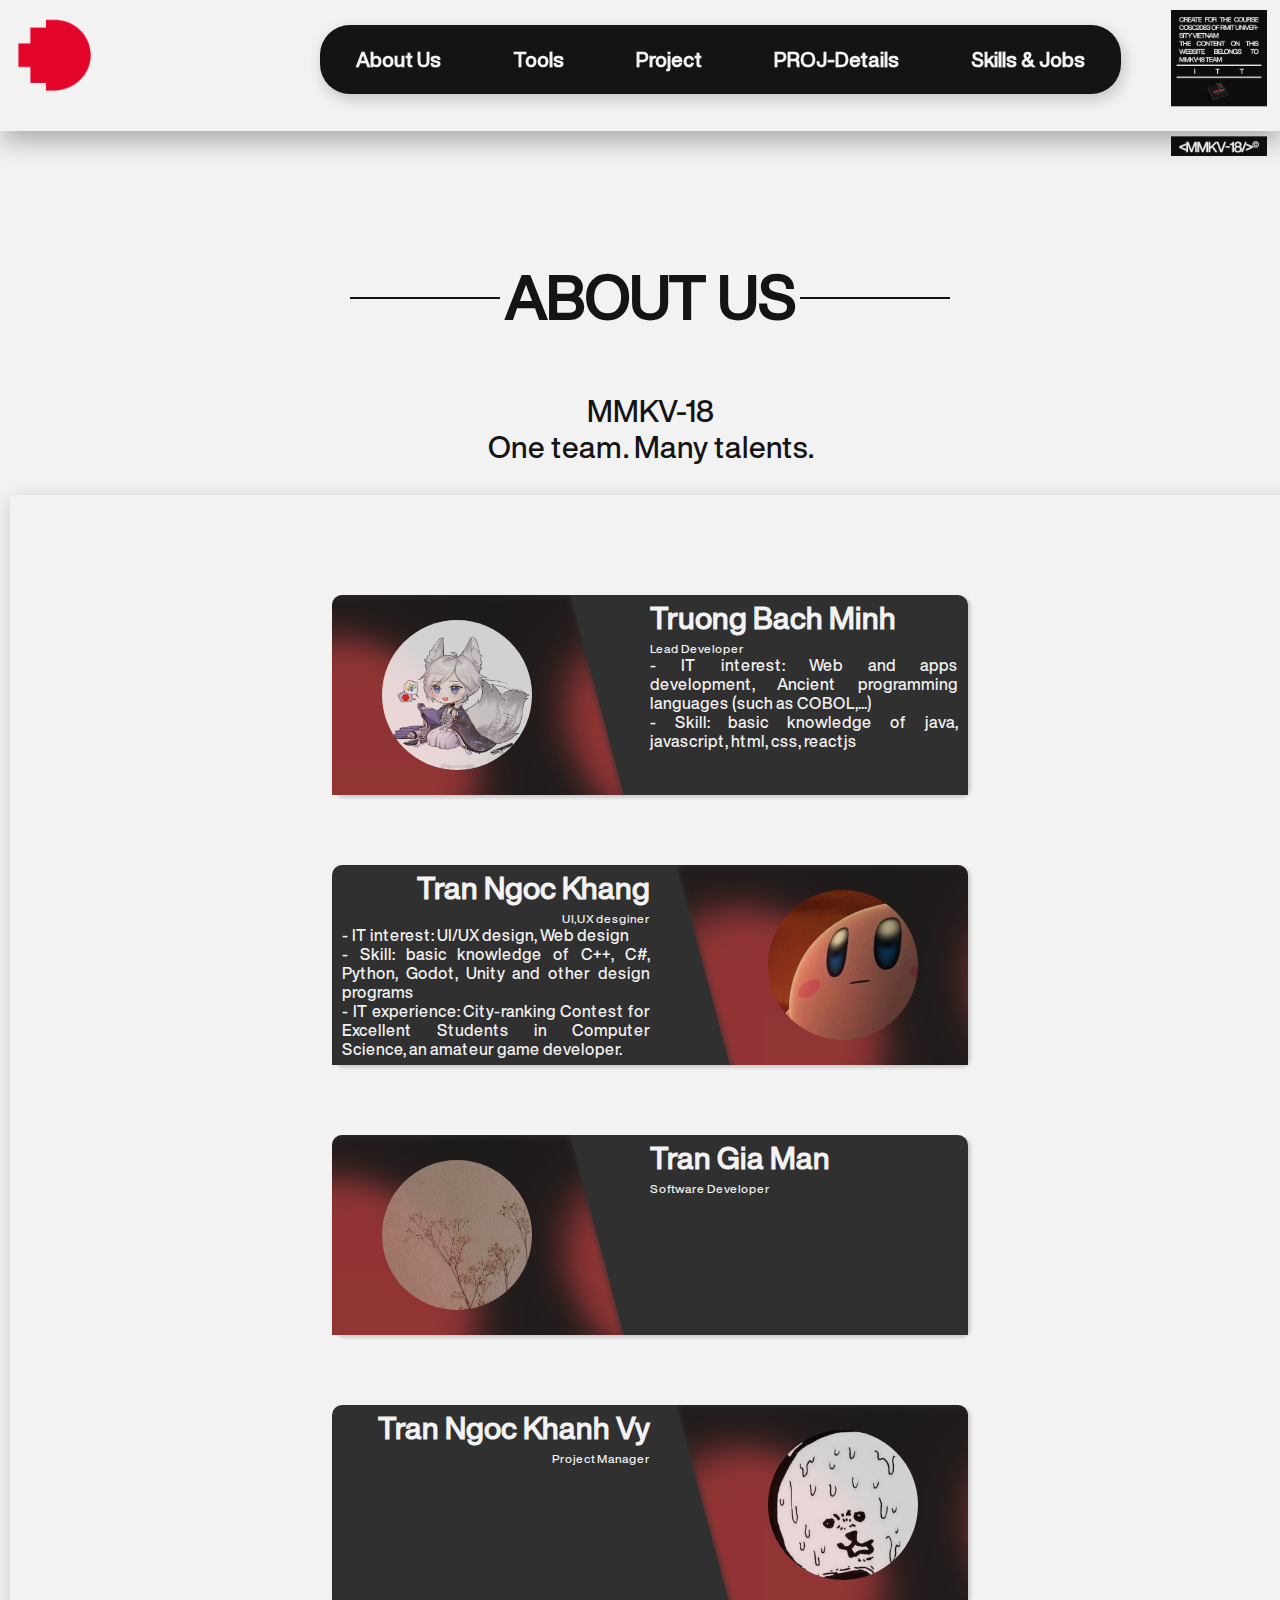
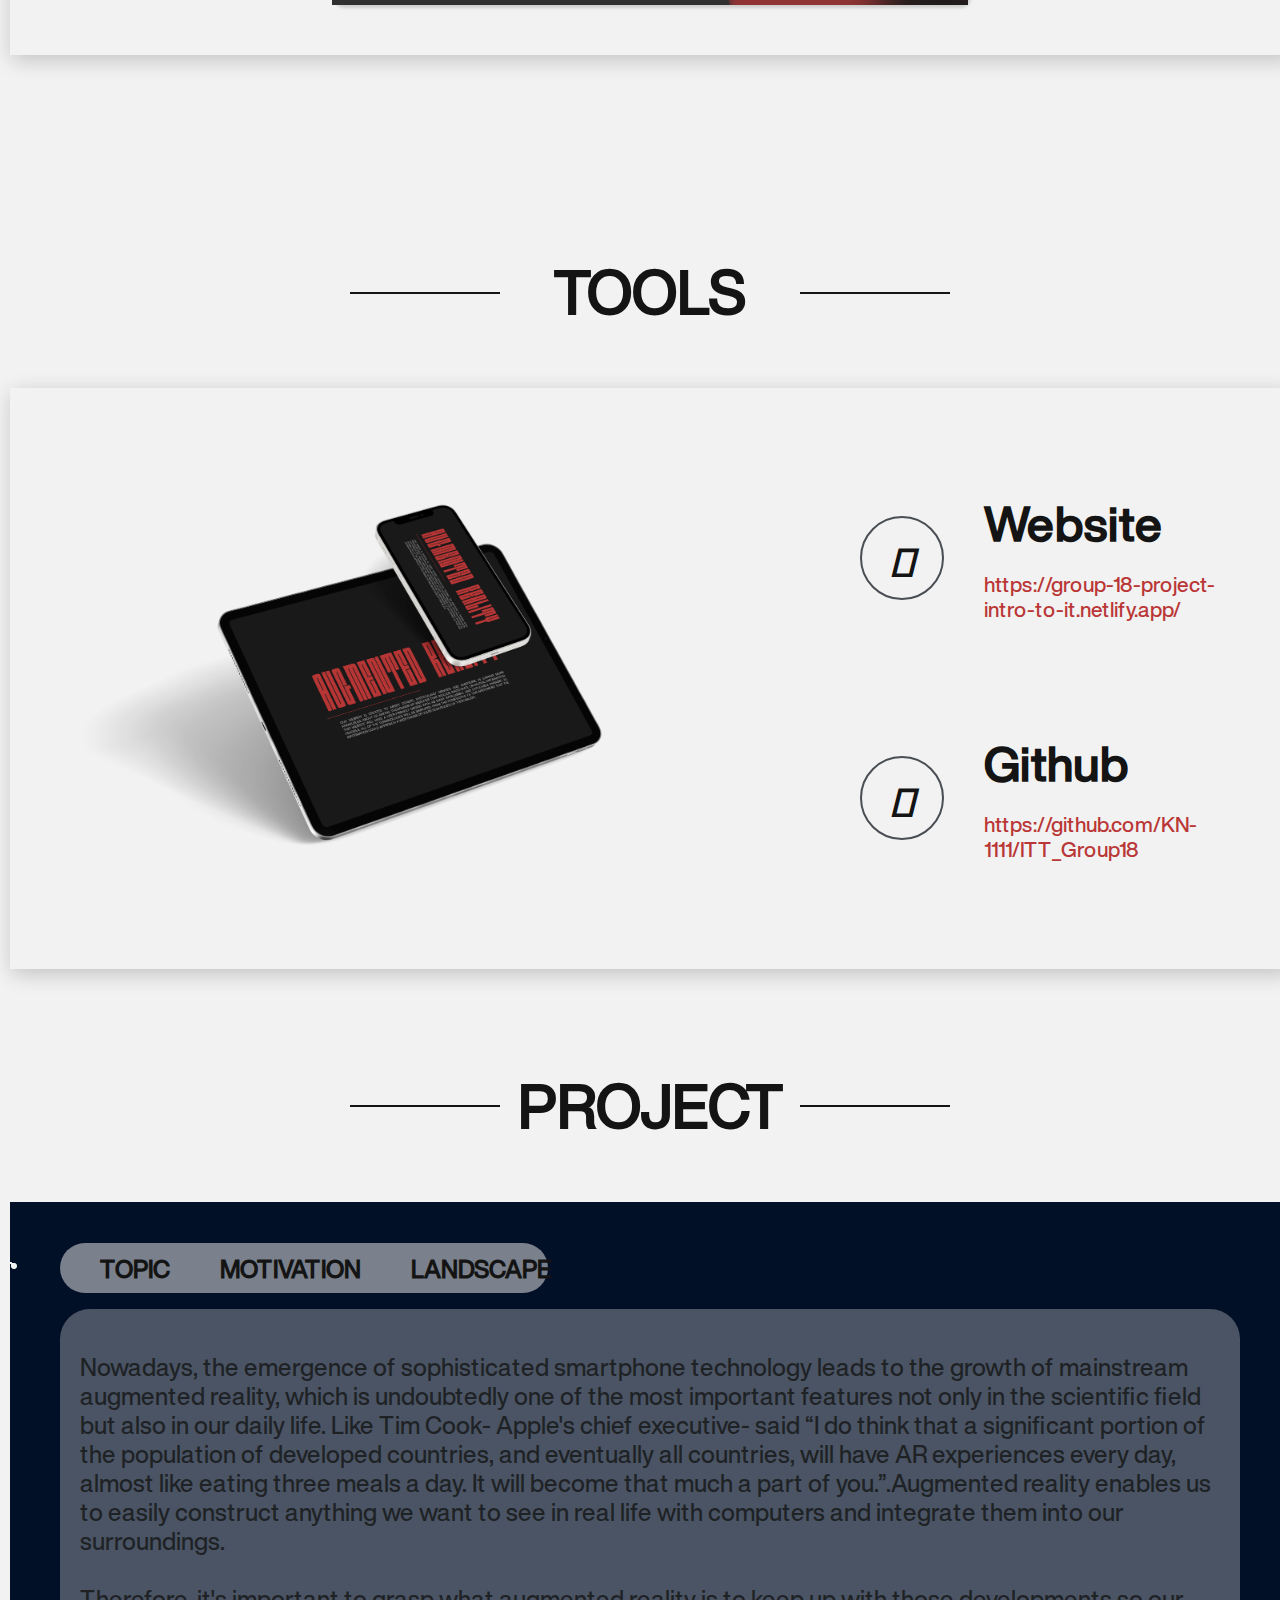
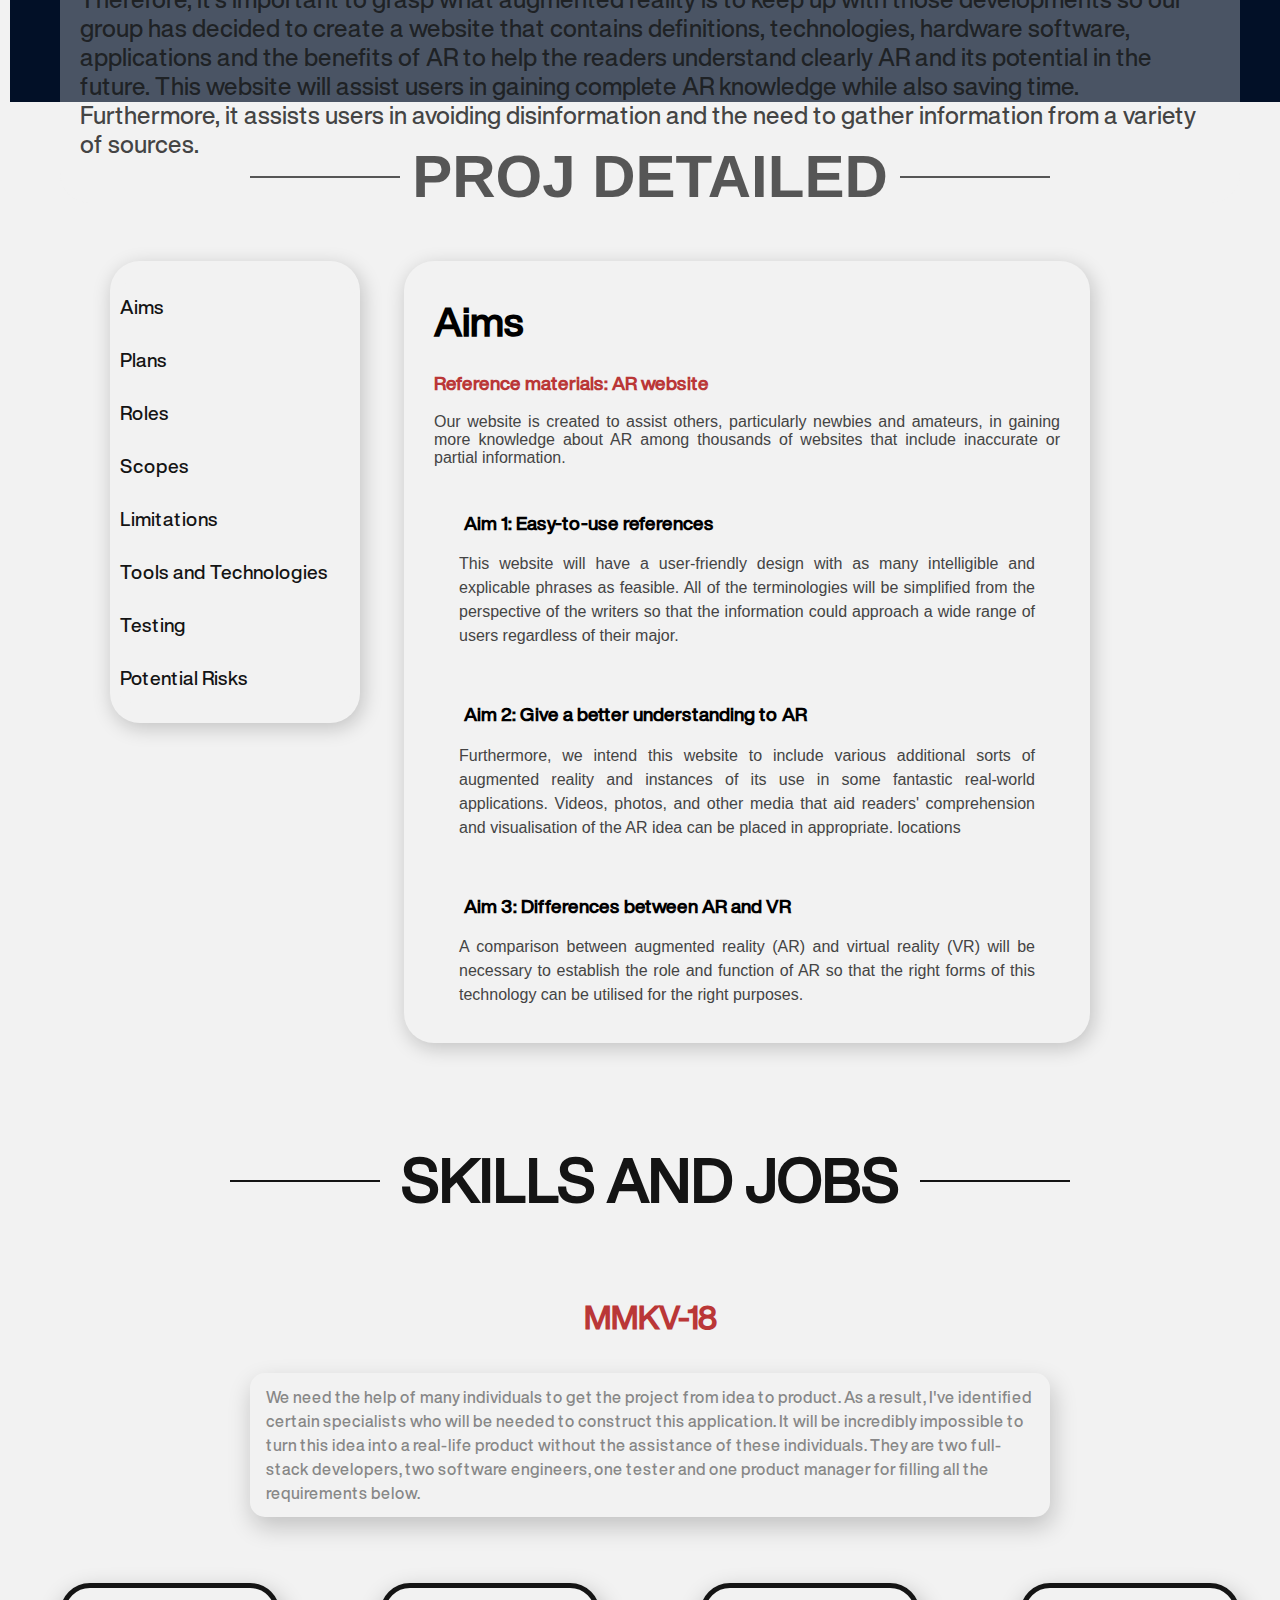
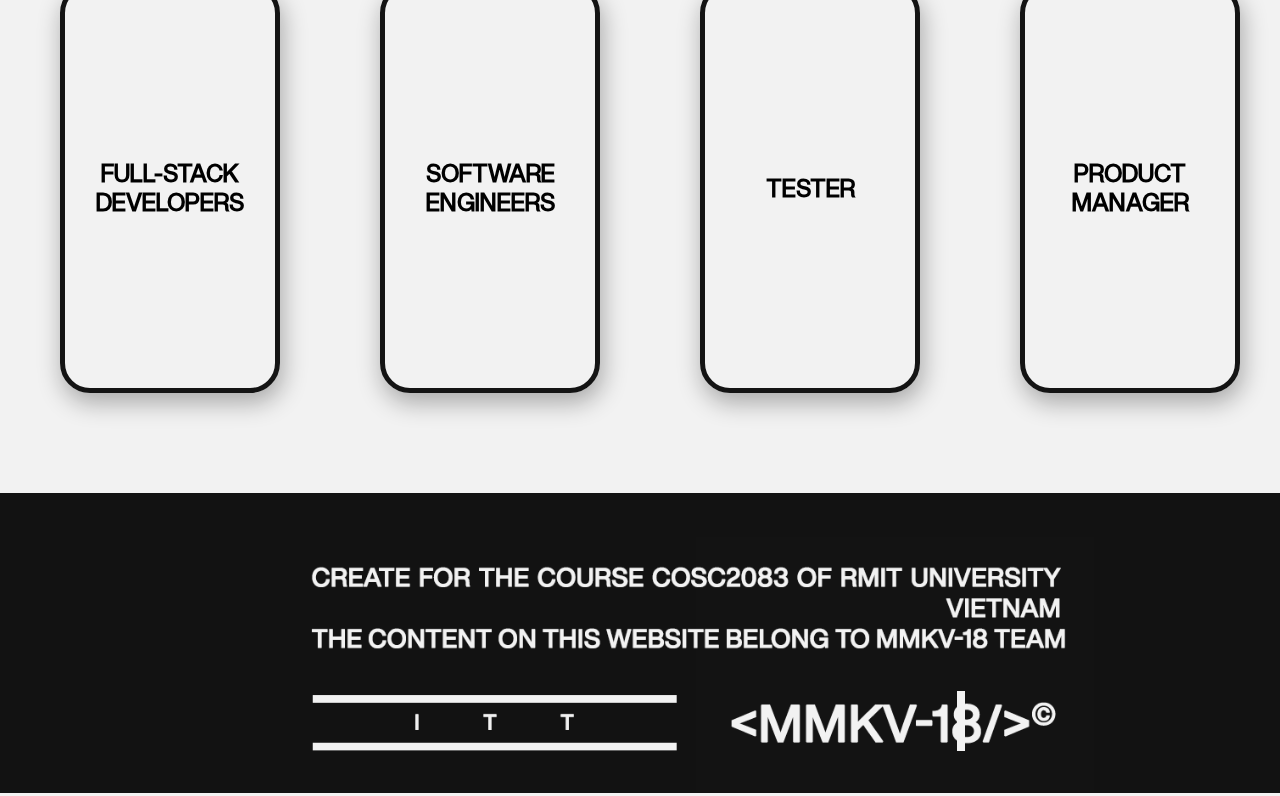
==== commit 5ce0260e: "Add files via upload" ====
--- a/index.html
+++ b/index.html
@@ -65,9 +65,10 @@
             <a href="#proj-scroll" class="hover-underline-animation">Project</a>
           </ul>
           <ul class="dropdown">
-            <a href="#proj-d-scroll" class="hover-underline-animation"
-              >PROJ-Details</a
-            >
+            <a href="#proj-d-scroll" class="hover-underline-animation">PROJ-Details</a>
+          </ul>
+          <ul class="dropdown">
+            <a href="#S&J" class="hover-underline-animation">Skills & Jobs</a>
           </ul>
         </div>
         <div class="logo1 col-30">
@@ -1182,7 +1183,7 @@
           </div>
         </div>
       </div>
-      <div class="skill-and-job">
+      <div class="skill-and-job" id="S&J">
         <div class="content col-100">
           <div>
             <h1 class="skill-and-job-title">Skills and Jobs</h1>
--- a/main/main.css
+++ b/main/main.css
@@ -420,6 +420,7 @@
 .dropdown {
   position: relative;
   display: inline-block;
+  white-space: nowrap;
 }
 
 .dropdown a {
@@ -9526,19 +9527,19 @@
   flex-direction: column;
   justify-content: center;
   align-items: center;
-
+  
 }
 
 .skill-and-job-description h1 {
-  color: #e4052a
+  color: #ba3737
 }
 
 .skill-and-job-description p {
   width: 60%;
   line-height: 150%;
-  color: #AFAFAF;
+  color: #878787;
   font-weight: 500;
-  box-shadow: hsla(0, 0%, 0%, 0.1) 1.2px 5px 15px;
+  box-shadow: hsla(0, 0%, 0%, 0.2) 2.4px 10px 25px;
   padding: 12px 16px;
   border-radius: 15px;
 }
@@ -9554,6 +9555,7 @@
 .skill-and-job-details>.card {
   flex-basis: 100%;
   margin: 0 50px;
+  height: fit-content;
 }
 
 /* .card {
@@ -9576,6 +9578,7 @@
 /* .card-back, .card-front , .card{
   padding: 25px;
 } */
+
 .card-title {
   font-size: 1.5rem;
   /* font-family: "Poppins", sans-serif; */
@@ -9596,6 +9599,7 @@
   justify-content: center;
   align-items: center;
   flex-direction: column;
+  border-radius: 30px;
 }
 
 /* .card-back{
@@ -9620,7 +9624,7 @@
 
 .card-details li i {
   margin: 5px;
-  color: #00FF00;
+  color: #1ad6b1;
 }
 
 .flip-cards {
@@ -9635,12 +9639,14 @@
 .flip-cards .card {
   /* float: left; */
   /* width: 20%; */
-  height: 320px;
+  height: 400px;
+  width: fit-content;
   position: relative;
   padding: 0;
-  border: 5px solid #021027;
+  border: 5px solid #141414;
+  border-radius: 30px;
   display: block;
-
+  box-shadow: hsla(0, 0%, 0%, 0.3) 2.4px 10px 25px;
 }
 
 .flip-cards .card:hover {
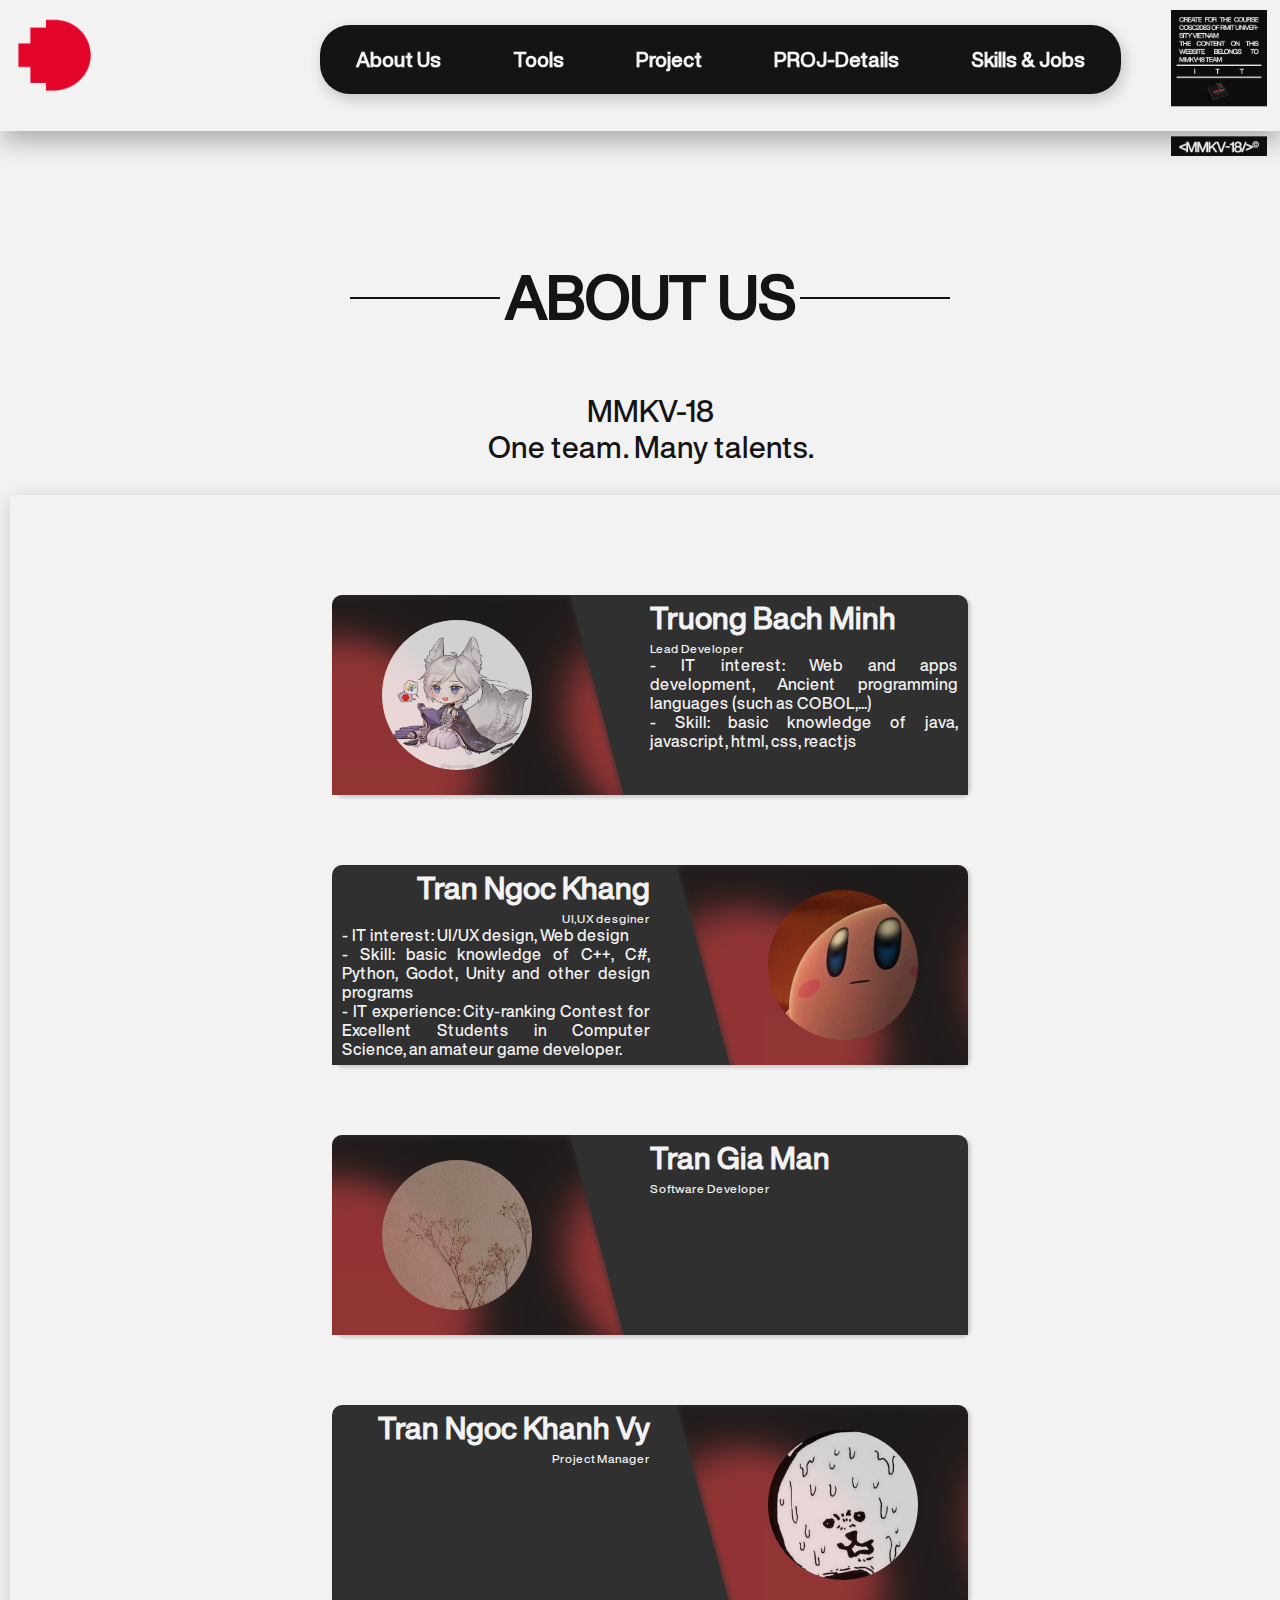
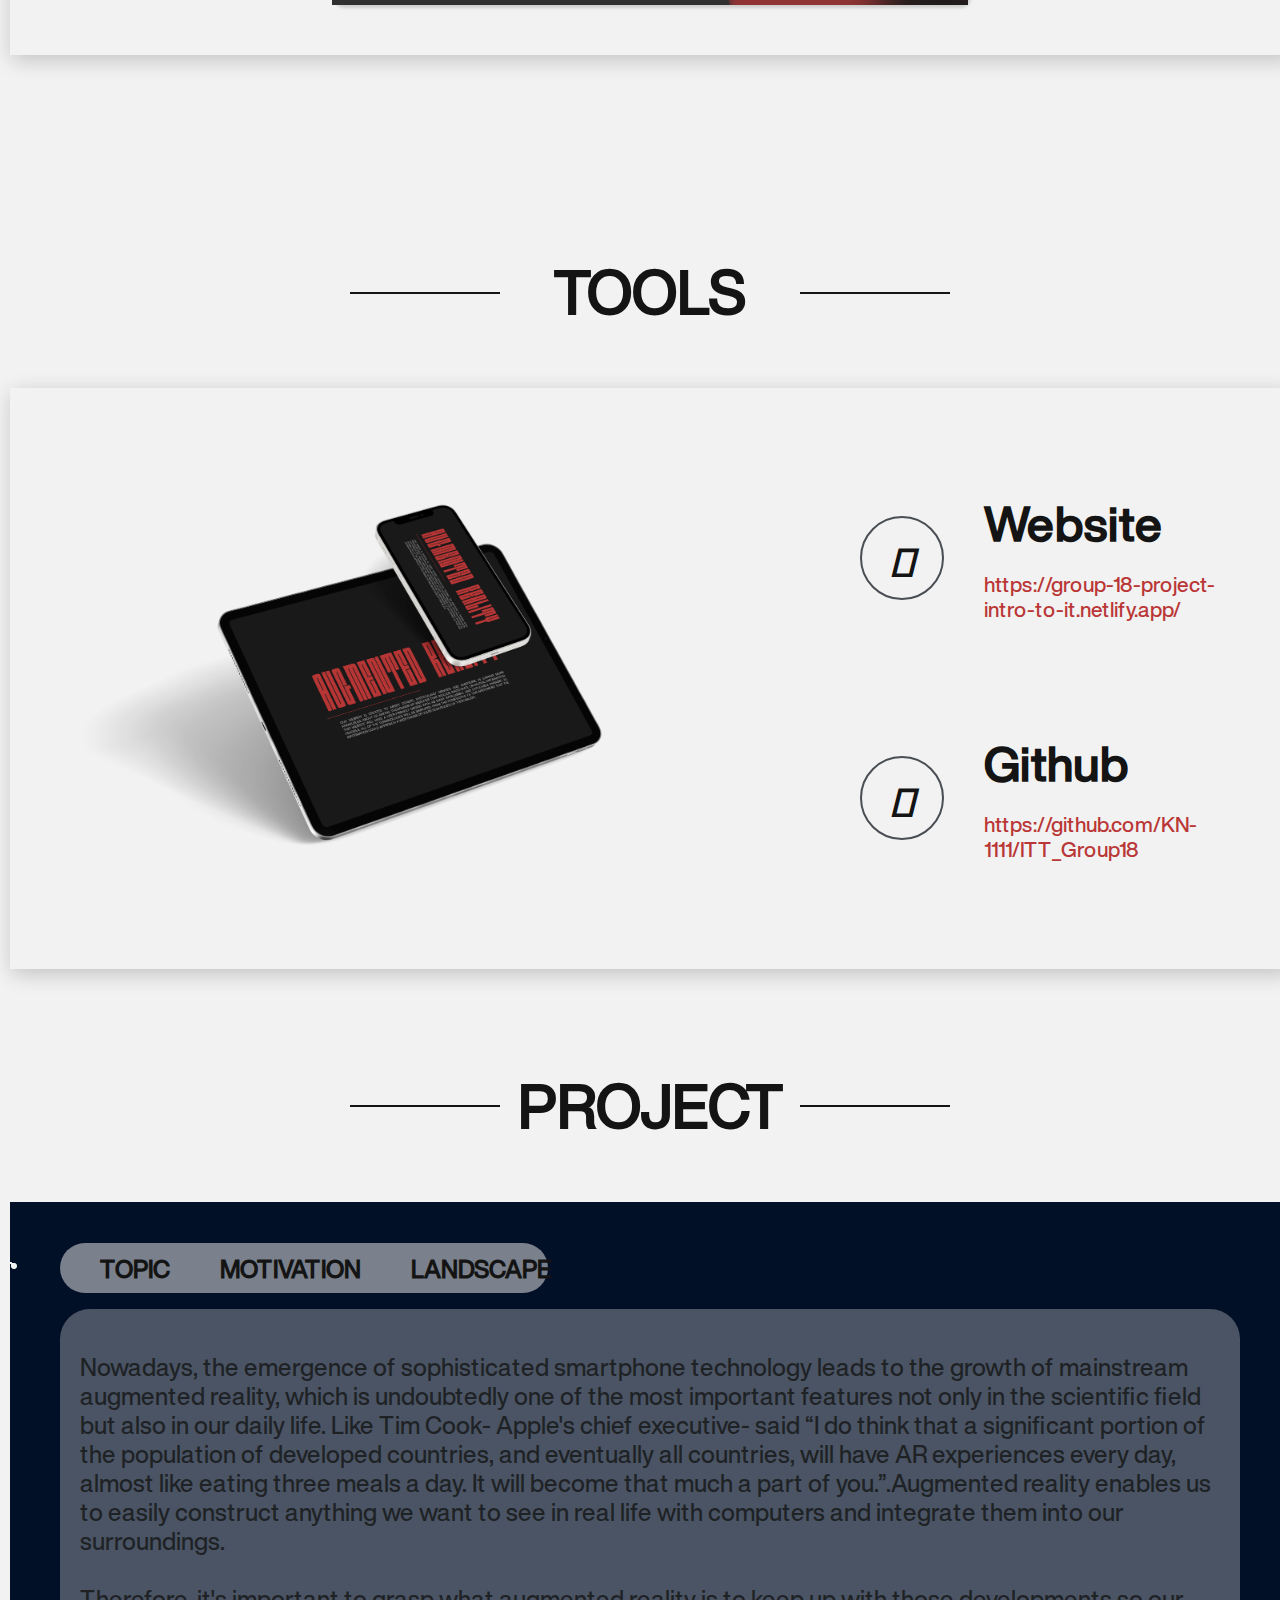
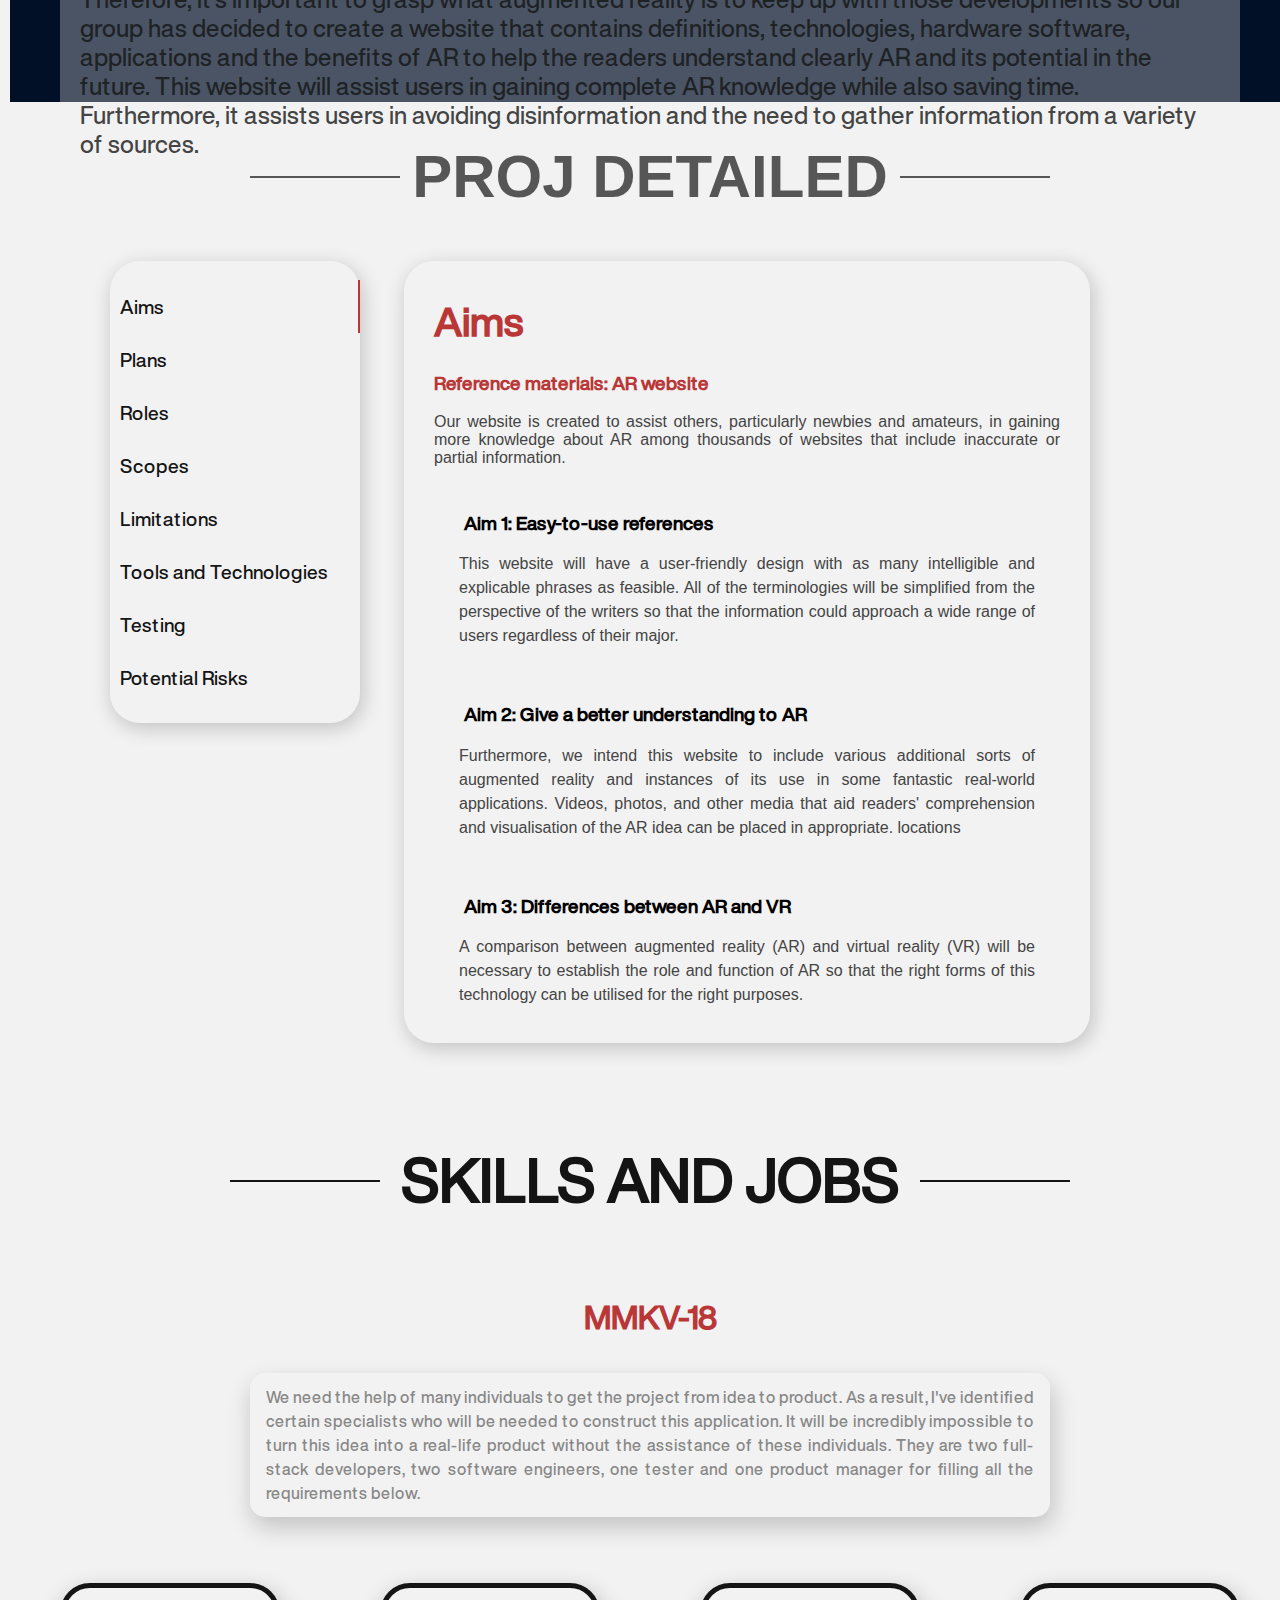
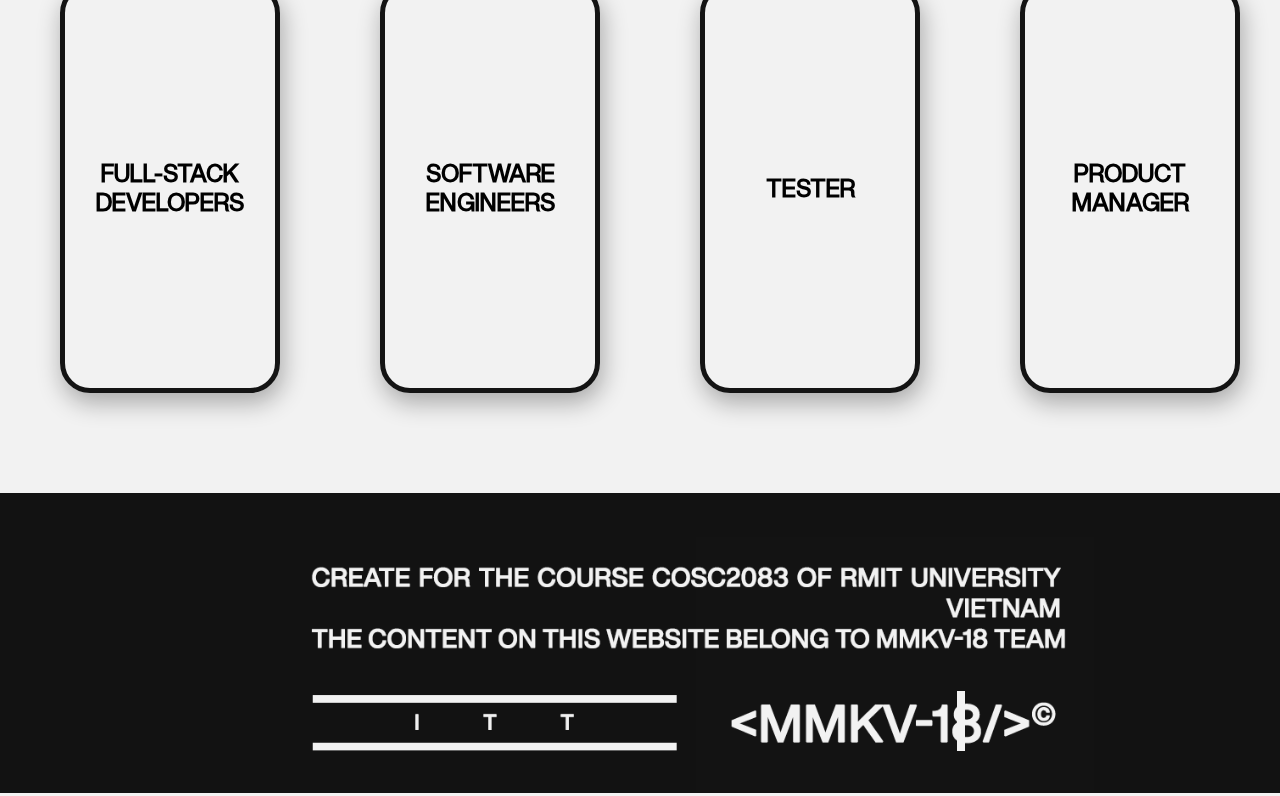
==== commit ed90dec3: "some updates" ====
--- a/index.html
+++ b/index.html
@@ -459,24 +459,24 @@
         <div class="project-description">
           <div class="left-side-title col-20">
             <ul>
-              <li>
+              <li class="high-light" id="option1">
                 <a href="#aim" class="show-right-line" onclick="project1(event)"
                   >Aims</a
                 >
               </li>
-              <li><a href="#plan" onclick="project2(event)">Plans</a></li>
-              <li><a href="#role" onclick="project3(event)">Roles</a></li>
-              <li><a href="#scope" onclick="project4(event)">Scopes</a></li>
-              <li>
+              <li id="option2"><a href="#plan" onclick="project2(event)">Plans</a></li>
+              <li id="option3"><a href="#role" onclick="project3(event)">Roles</a></li>
+              <li id="option4"><a href="#scope" onclick="project4(event)">Scopes</a></li>
+              <li id="option5">
                 <a href="#limit" onclick="project5(event)">Limitations</a>
               </li>
-              <li>
+              <li id="option6">
                 <a href="#tool" onclick="project6(event)"
                   >Tools and Technologies</a
                 >
               </li>
-              <li><a href="#testing" onclick="project7(event)">Testing</a></li>
-              <li>
+              <li id="option7"><a href="#testing" onclick="project7(event)">Testing</a></li>
+              <li id="option8">
                 <a href="#risk" onclick="project8(event)">Potential Risks</a>
               </li>
             </ul>
@@ -560,14 +560,13 @@
                 <div id="grow">
                   <div class="measuringWrapper">
                     <div class="text">
-                      Here is some more text: Lorem ipsum dolor sit amet,
-                      consectetur adipiscing elit. Vestibulum vitae urna nulla.
-                      Vivamus a purus mi. In hac habitasse platea dictumst. In
-                      ac tempor quam. Vestibulum eleifend vehicula ligula, et
-                      cursus nisl gravida sit amet. Pellentesque habitant morbi
-                      tristique senectus et netus et malesuada fames ac turpis
-                      egestas.
+                      <h3 style="color: #ba3737; font-weight: bold; margin-left: 20px;">The construction phase</h3>
+                      <p class="plan1"><img src="/src/plan1.jpg" alt=""></p>
+                      <p class="plan2"><img src="/src/plan2.jpg" alt=""></p>
+                      <!-- <div></div> -->
+                      <h4></h4>
                     </div>
+                    
                   </div>
                 </div>
               </li>
--- a/main/main.css
+++ b/main/main.css
@@ -541,10 +541,27 @@
   background-color: #f2f2f2;
 }
 
+.person-container .person-description-left,
+.person-container .person-description-right {
+  display: flex;
+  align-items: center;
+  justify-content: center;
+}
+
 .person-container:hover {
   transform: scale(1.05);
-  height: 300px;
-}
+  height: 320px;
+}
+
+/* .person-container:nth-child(1):hover {
+  transform: scale(1.05);
+  height: 270px;
+}
+
+.person-container:nth-child(2):hover {
+  transform: scale(1.05);
+  height: 200px;
+} */
 
 .person-container:hover img {
   height: 200px;
@@ -569,6 +586,12 @@
 
 .person-container:hover .person-description-right {
   opacity: 1;
+}
+
+.person-container:hover .basic-info,
+.person-container:hover .name,
+.person-container:hover .role {
+  opacity: 0.5;
 }
 
 .aboutus-img-container {
@@ -582,36 +605,38 @@
 }
 
 .person-description-left {
-  display: block;
+  display: inline-block;
   width: 100%;
+  height: 220px;
   position: absolute;
   top: 100px;
   opacity: 0;
   transition: all ease-in-out 0.3s;
-  padding: 12px 16px 12px 16px;
-  margin-right: 5px;
+  /* padding: 12px 0px 12px 16px; */
+  /* margin-right: 5px; */
 
 }
 
 .person-description-left span {
-  display: block;
-  padding-right: 20px;
+  /* display: block; */
+  padding: 12px 16px;
 
 }
 
 .person-description-right {
-  display: block;
+  display: inline-block;
   width: 100%;
+  height: 220px;
   position: absolute;
   top: 100px;
   opacity: 0;
   transition: all ease-in-out 0.3s;
-  padding: 12px 16px 12px 16px;
+  /* padding: 12px 0px 12px 16px; */
 }
 
 .person-description-right span {
-  display: block;
-  padding-right: 20px;
+  /* display: block; */
+  padding: 12px 16px;
 }
 
 #left-avatar {
@@ -9229,6 +9254,14 @@
   color: #ba3737;
 }
 
+.high-light {
+  border-right: 2px solid #ba3737;
+}
+
+.high-light a:visited {
+  color: #ba3737;
+}
+
 .left-side-title ul li a {
   text-decoration: none;
   color: #141414;
@@ -9309,6 +9342,11 @@
   display: block;
   -webkit-animation: fadeIn 1s;
   animation: fadeIn 1s;
+}
+
+/* working */
+.project-active h1 {
+  color: #ba3737;
 }
 
 #more-button,
@@ -9527,7 +9565,7 @@
   flex-direction: column;
   justify-content: center;
   align-items: center;
-  
+
 }
 
 .skill-and-job-description h1 {
@@ -9542,6 +9580,7 @@
   box-shadow: hsla(0, 0%, 0%, 0.2) 2.4px 10px 25px;
   padding: 12px 16px;
   border-radius: 15px;
+  text-align: justify;
 }
 
 .skill-and-job-details {
@@ -9713,4 +9752,28 @@
   -o-transform: rotateY(-180deg);
   transform: rotateY(-180deg);
   z-index: 800;
+}
+
+.plan1,
+.plan2 {
+  display: flex;
+  align-items: center;
+  justify-content: center;
+  padding: 5px;
+}
+
+.plan1 img {
+  object-fit: cover;
+  width: 200px;
+  height: auto;
+}
+
+.plan2 img {
+  object-fit: cover;
+  width: 80%;
+  height: auto;
+  margin: 20px 0 20px 0;
+  image-rendering: -webkit-optimize-contrast;
+  image-rendering: crisp-edges;
+  -ms-interpolation-mode: nearest-neighbor;
 }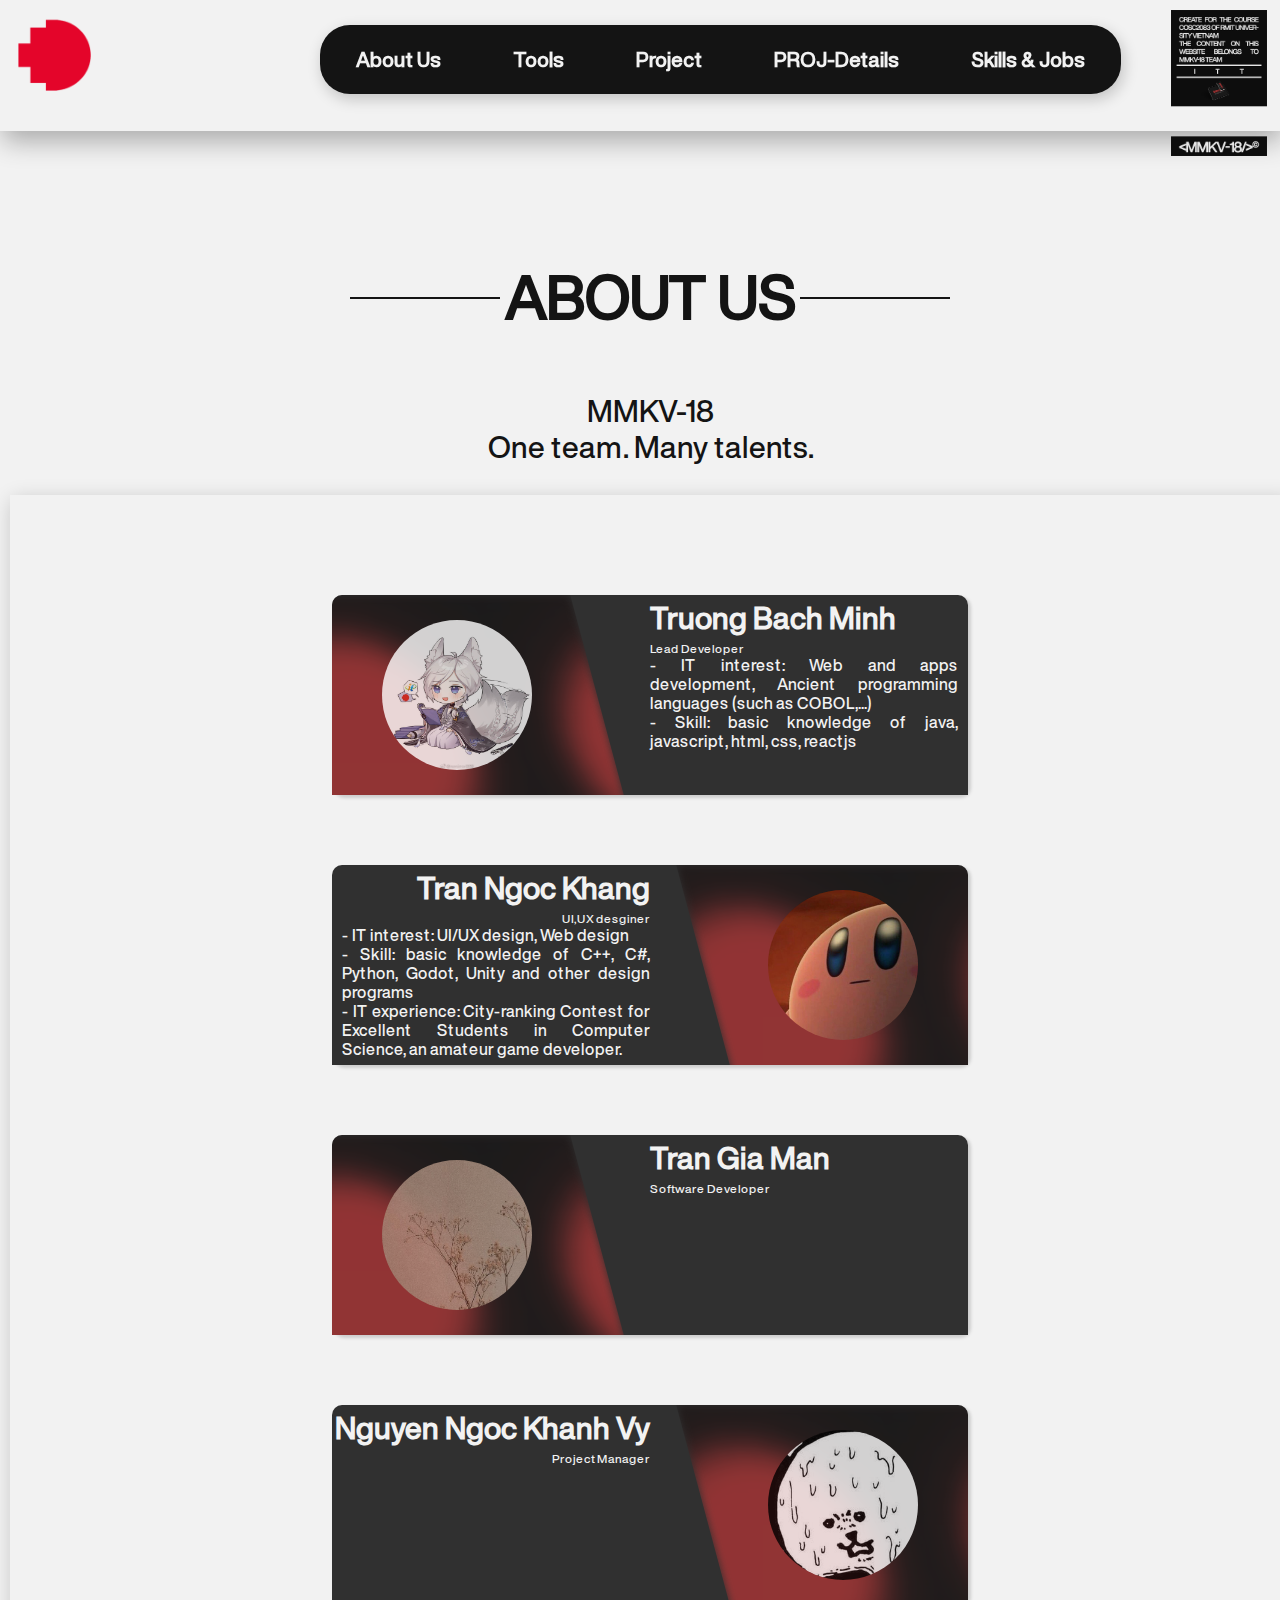
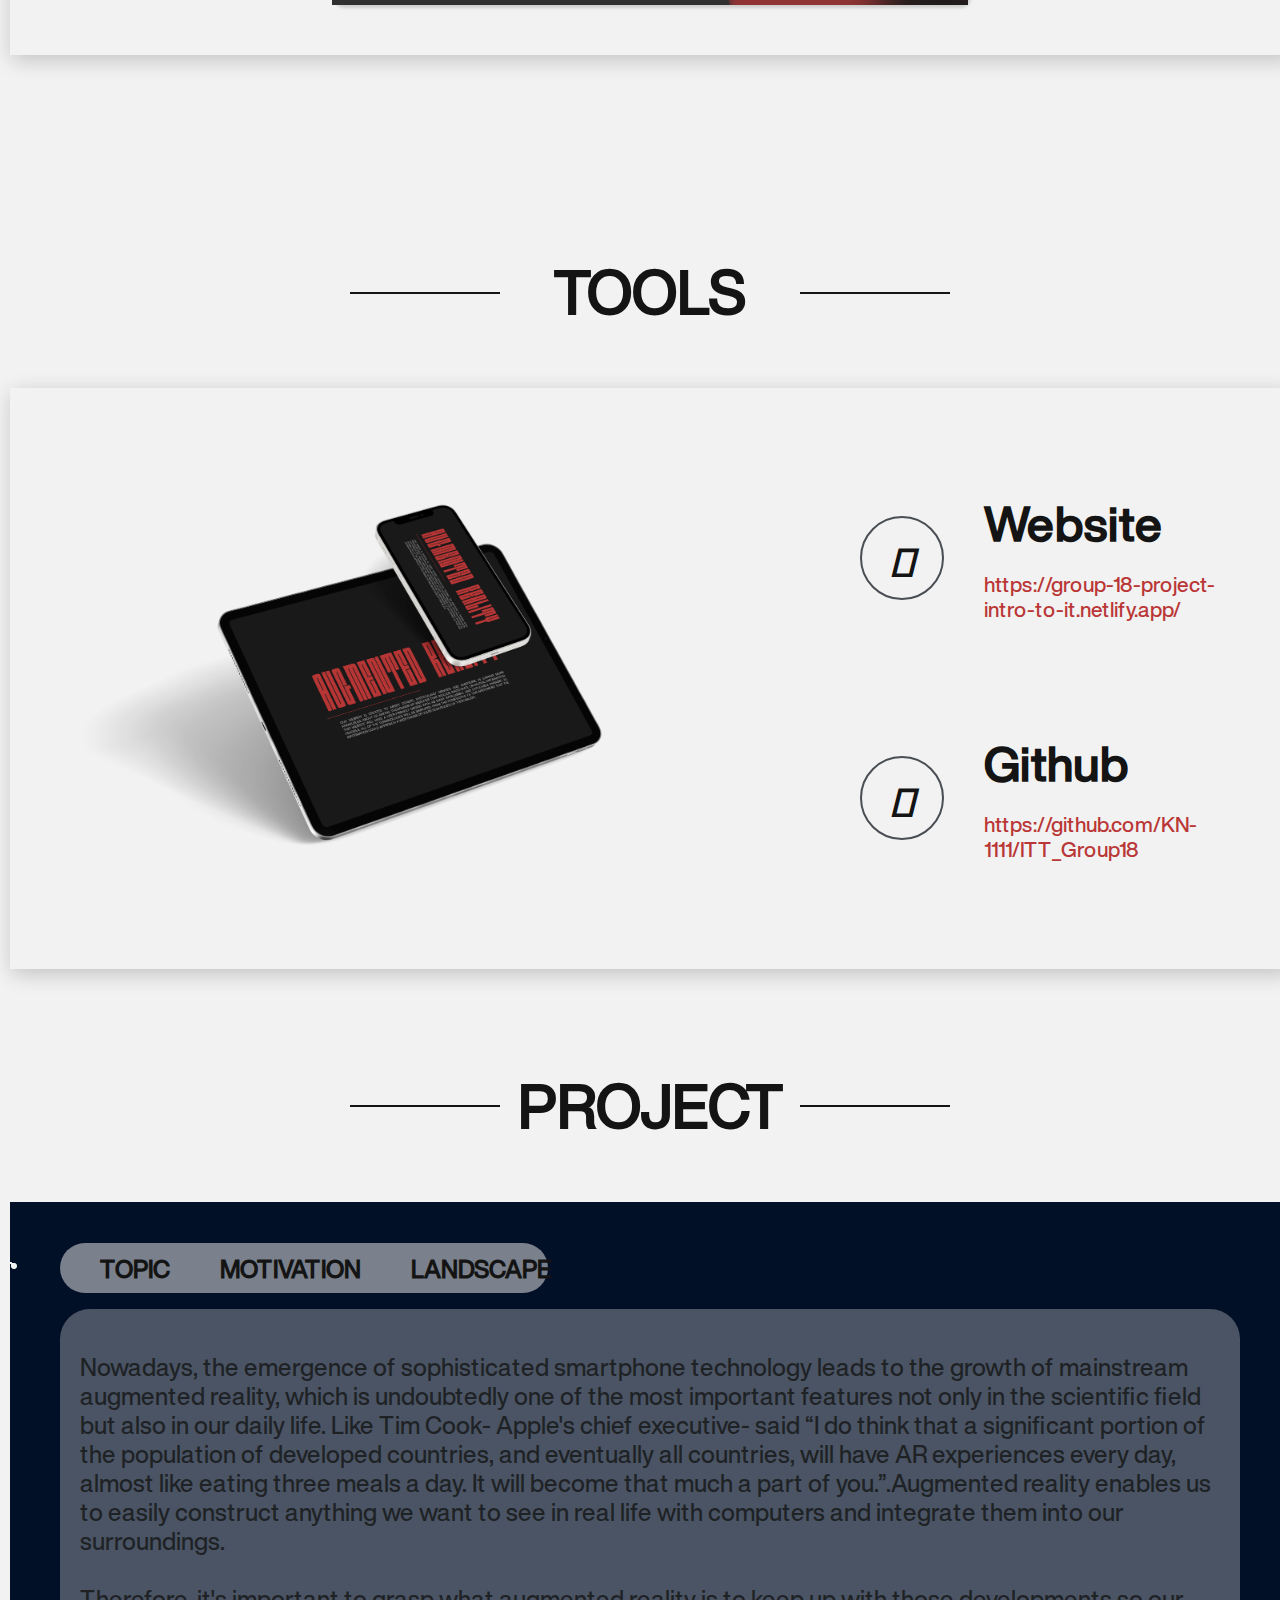
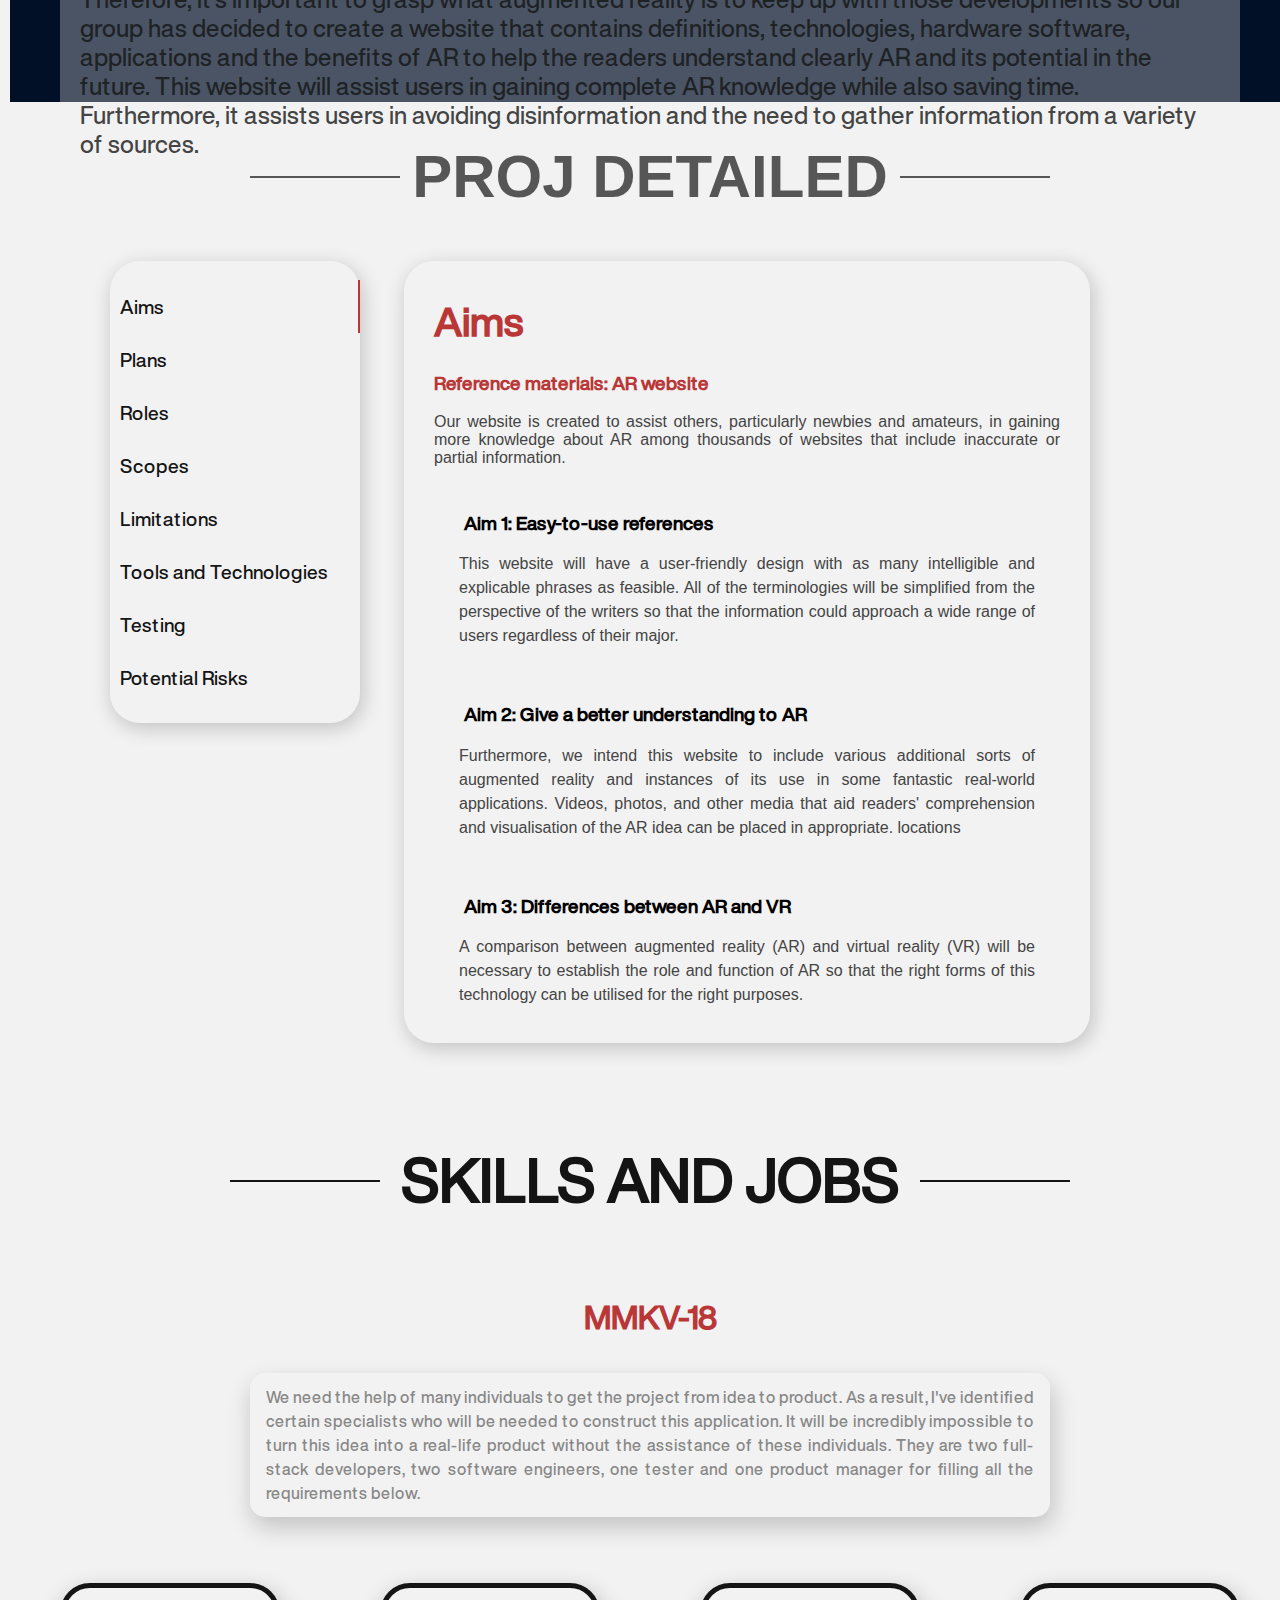
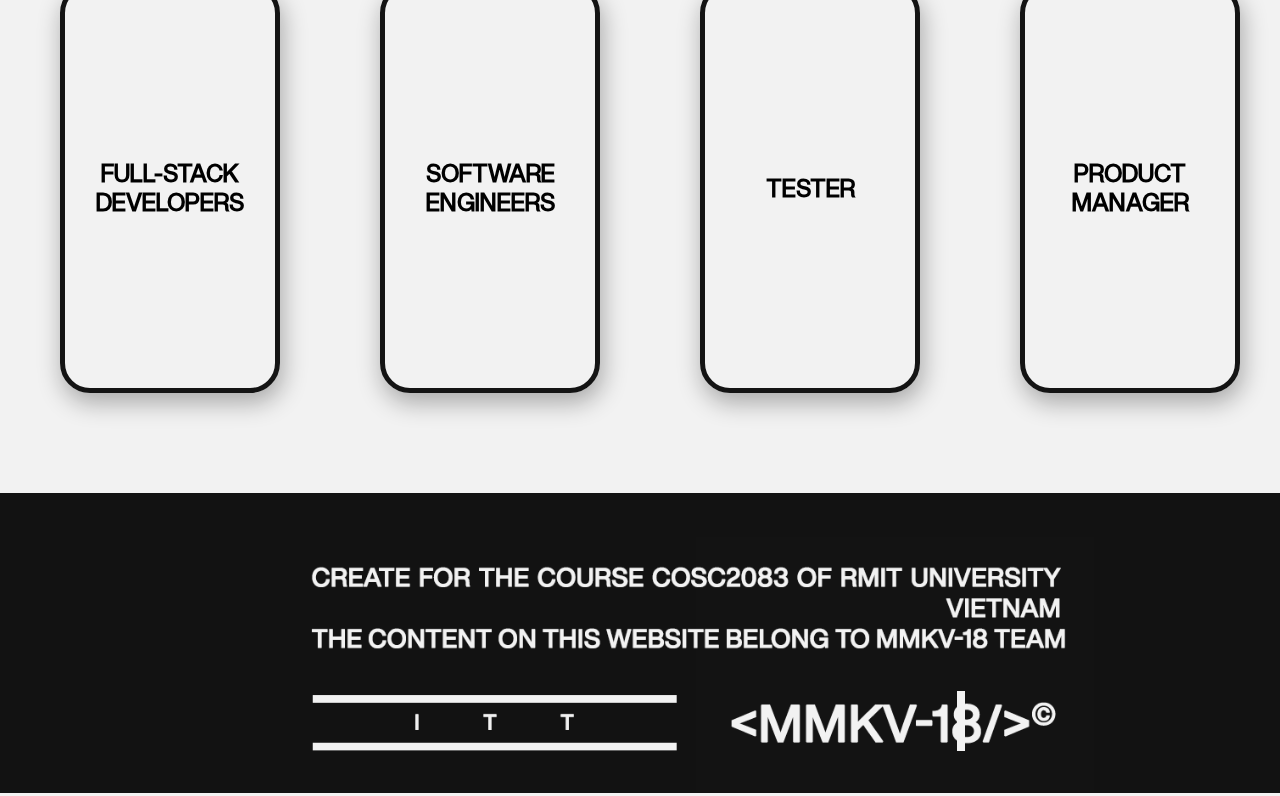
==== commit 99d5a1c8: "Update index.html" ====
--- a/index.html
+++ b/index.html
@@ -279,7 +279,7 @@
                     />
                   </div>
                   <div class="content-container-right">
-                    <h3 class="name">Tran Ngoc Khanh Vy</h3>
+                    <h3 class="name">Nguyen Ngoc Khanh Vy</h3>
                     <div class="role">Project Manager</div>
                   </div>
                 </span>
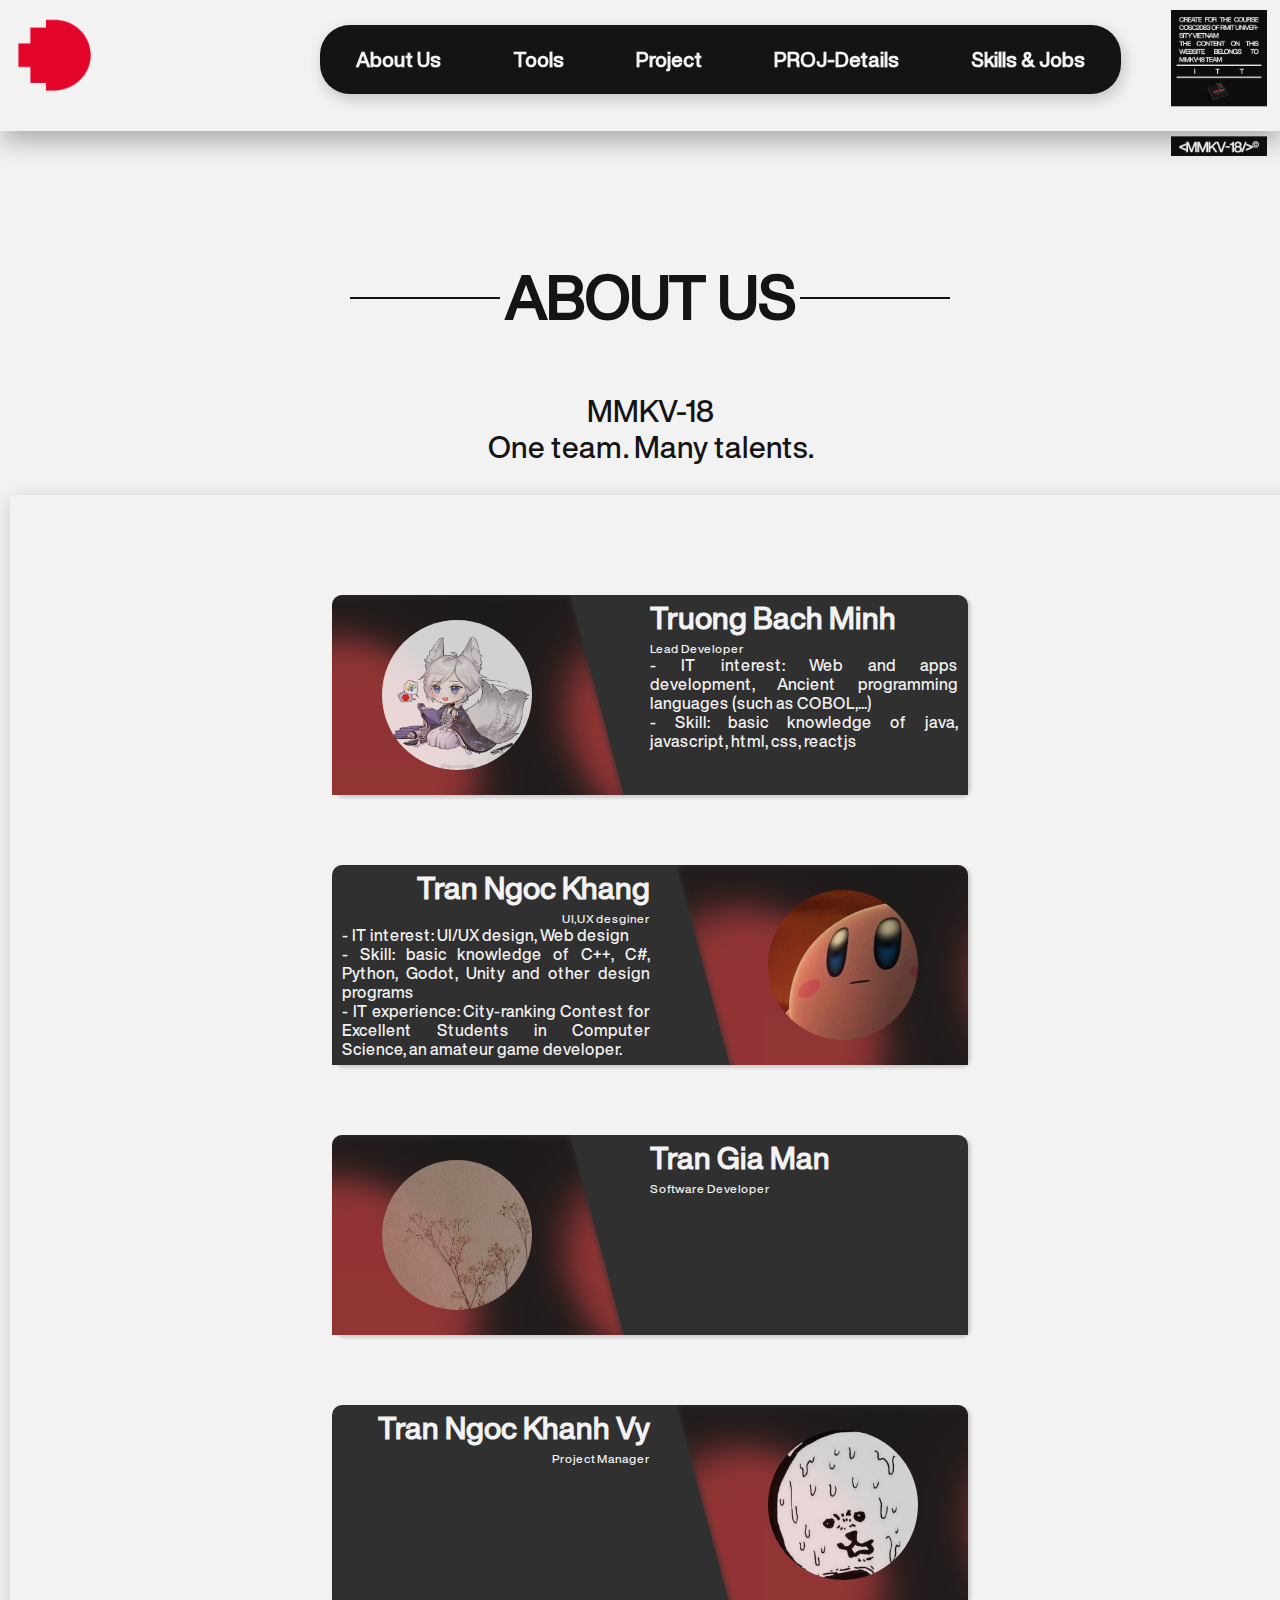
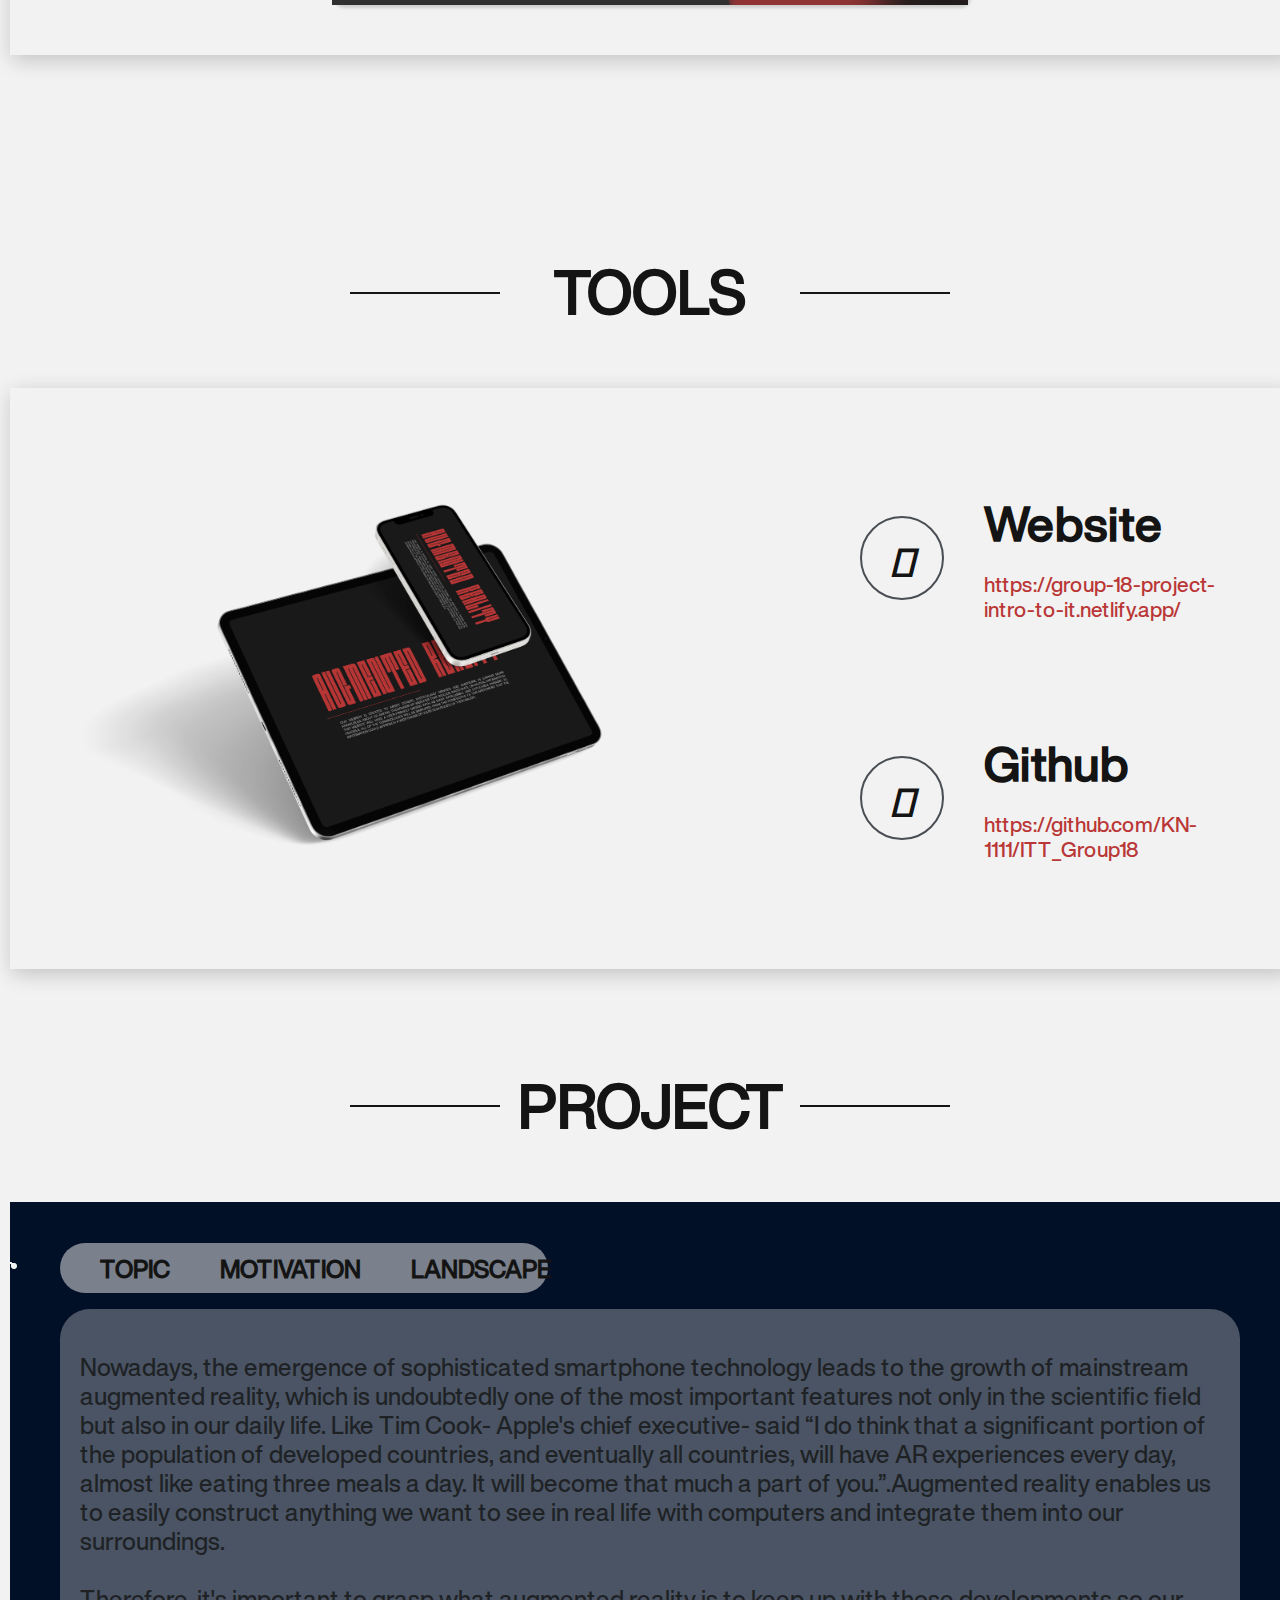
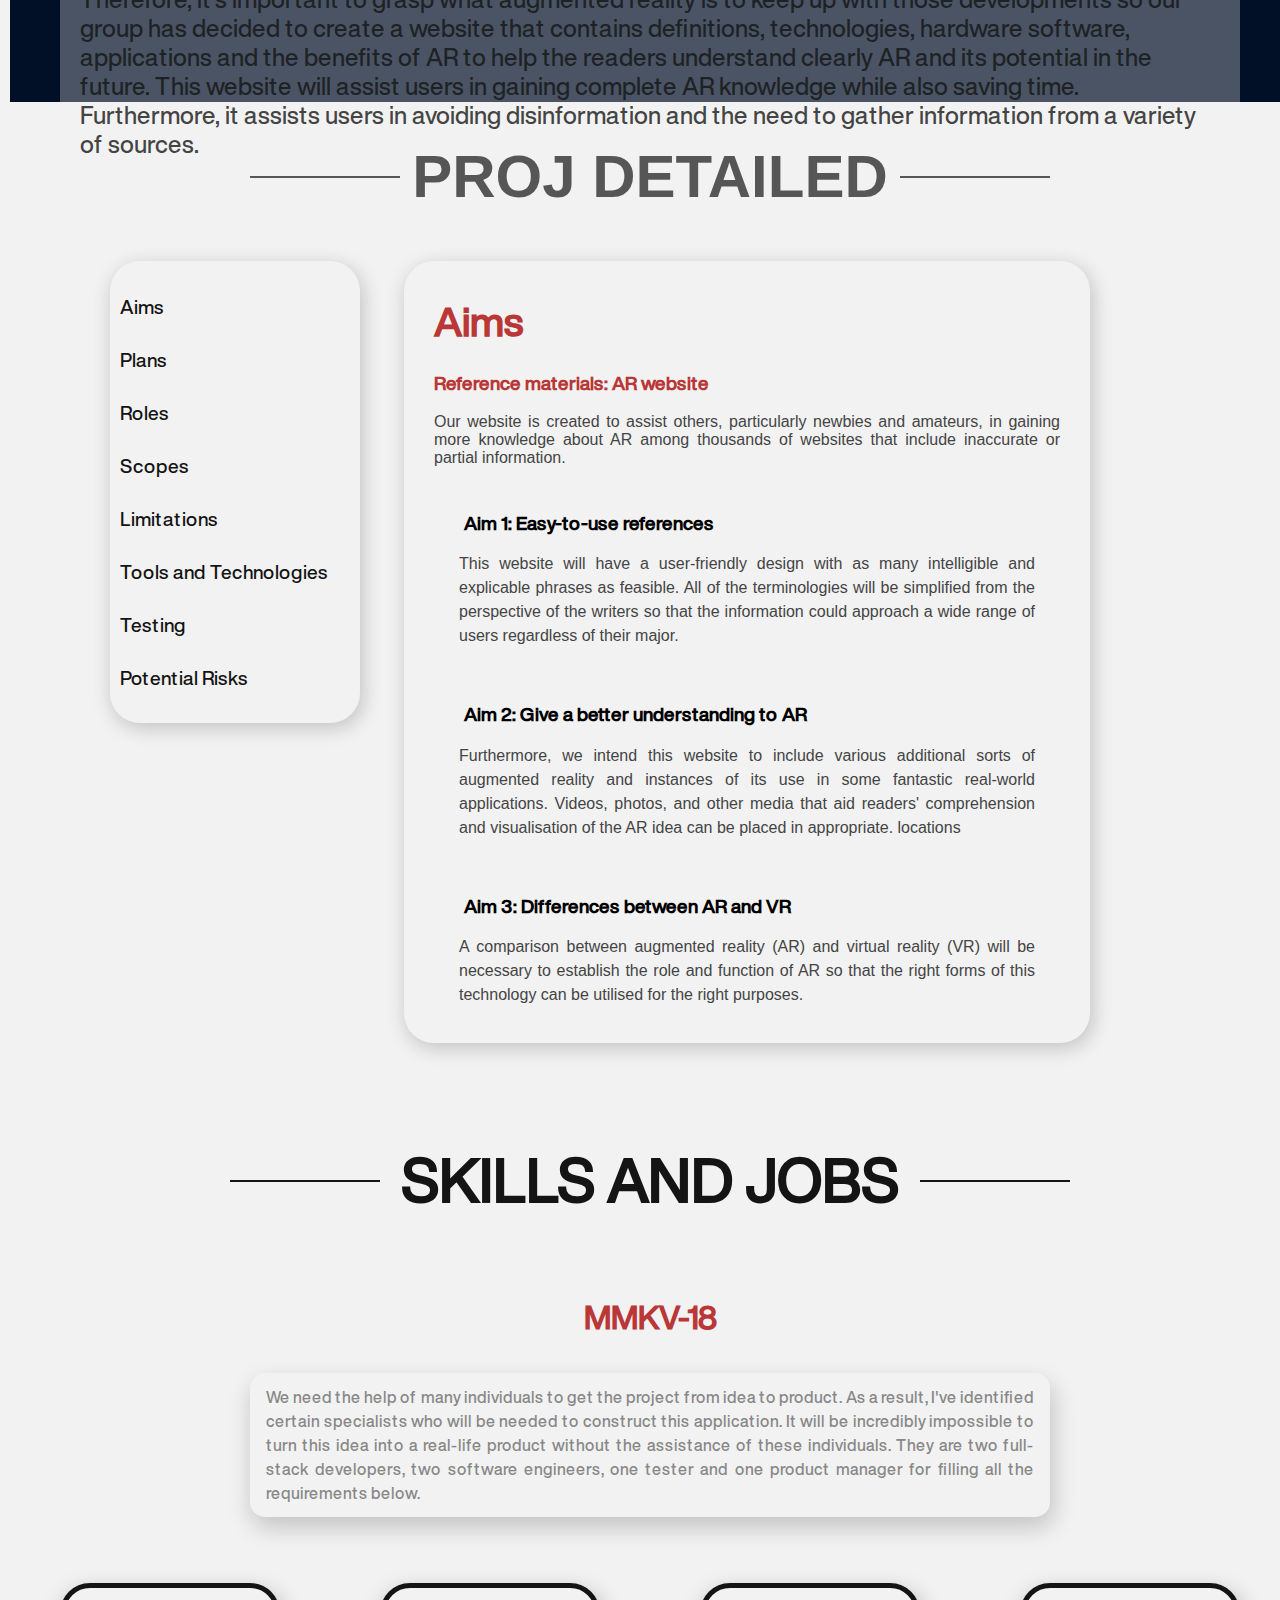
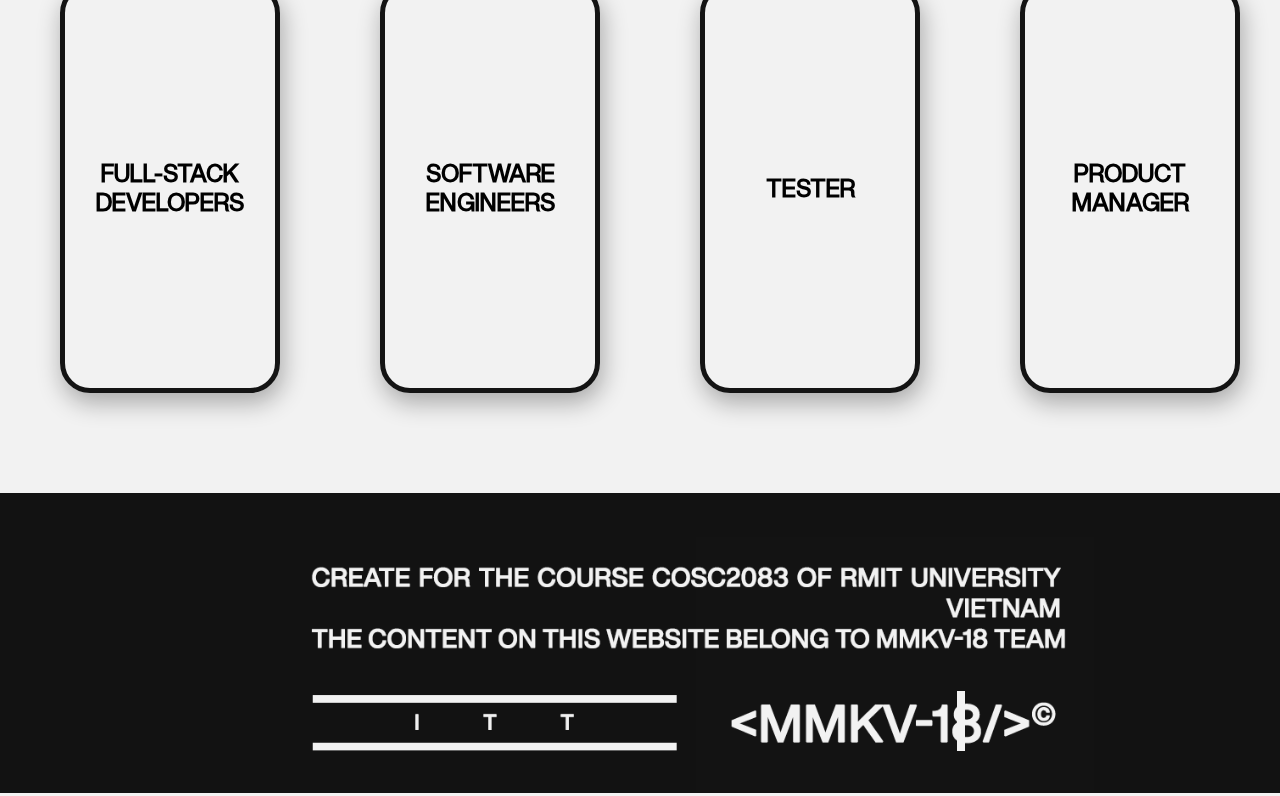
==== commit 0d8ecd0e: "Add files via upload" ====
--- a/index.html
+++ b/index.html
@@ -27,6 +27,7 @@
     />
     <link rel="stylesheet" href="/main/css/Fontawesome_pro_v6/css/all.css" />
     <title>&lt;MMKV-18©/&gt;</title>
+    <link rel="icon" type="" href="/src/logo02.png">
   </head>
   <body onload="totop()">
     <header id="header">
@@ -279,7 +280,7 @@
                     />
                   </div>
                   <div class="content-container-right">
-                    <h3 class="name">Nguyen Ngoc Khanh Vy</h3>
+                    <h3 class="name">Tran Ngoc Khanh Vy</h3>
                     <div class="role">Project Manager</div>
                   </div>
                 </span>
@@ -459,24 +460,24 @@
         <div class="project-description">
           <div class="left-side-title col-20">
             <ul>
-              <li class="high-light" id="option1">
+              <li>
                 <a href="#aim" class="show-right-line" onclick="project1(event)"
                   >Aims</a
                 >
               </li>
-              <li id="option2"><a href="#plan" onclick="project2(event)">Plans</a></li>
-              <li id="option3"><a href="#role" onclick="project3(event)">Roles</a></li>
-              <li id="option4"><a href="#scope" onclick="project4(event)">Scopes</a></li>
-              <li id="option5">
+              <li><a href="#plan" onclick="project2(event)">Plans</a></li>
+              <li><a href="#role" onclick="project3(event)">Roles</a></li>
+              <li><a href="#scope" onclick="project4(event)">Scopes</a></li>
+              <li>
                 <a href="#limit" onclick="project5(event)">Limitations</a>
               </li>
-              <li id="option6">
+              <li>
                 <a href="#tool" onclick="project6(event)"
                   >Tools and Technologies</a
                 >
               </li>
-              <li id="option7"><a href="#testing" onclick="project7(event)">Testing</a></li>
-              <li id="option8">
+              <li><a href="#testing" onclick="project7(event)">Testing</a></li>
+              <li>
                 <a href="#risk" onclick="project8(event)">Potential Risks</a>
               </li>
             </ul>
@@ -560,13 +561,14 @@
                 <div id="grow">
                   <div class="measuringWrapper">
                     <div class="text">
-                      <h3 style="color: #ba3737; font-weight: bold; margin-left: 20px;">The construction phase</h3>
-                      <p class="plan1"><img src="/src/plan1.jpg" alt=""></p>
-                      <p class="plan2"><img src="/src/plan2.jpg" alt=""></p>
-                      <!-- <div></div> -->
-                      <h4></h4>
+                      Here is some more text: Lorem ipsum dolor sit amet,
+                      consectetur adipiscing elit. Vestibulum vitae urna nulla.
+                      Vivamus a purus mi. In hac habitasse platea dictumst. In
+                      ac tempor quam. Vestibulum eleifend vehicula ligula, et
+                      cursus nisl gravida sit amet. Pellentesque habitant morbi
+                      tristique senectus et netus et malesuada fames ac turpis
+                      egestas.
                     </div>
-                    
                   </div>
                 </div>
               </li>
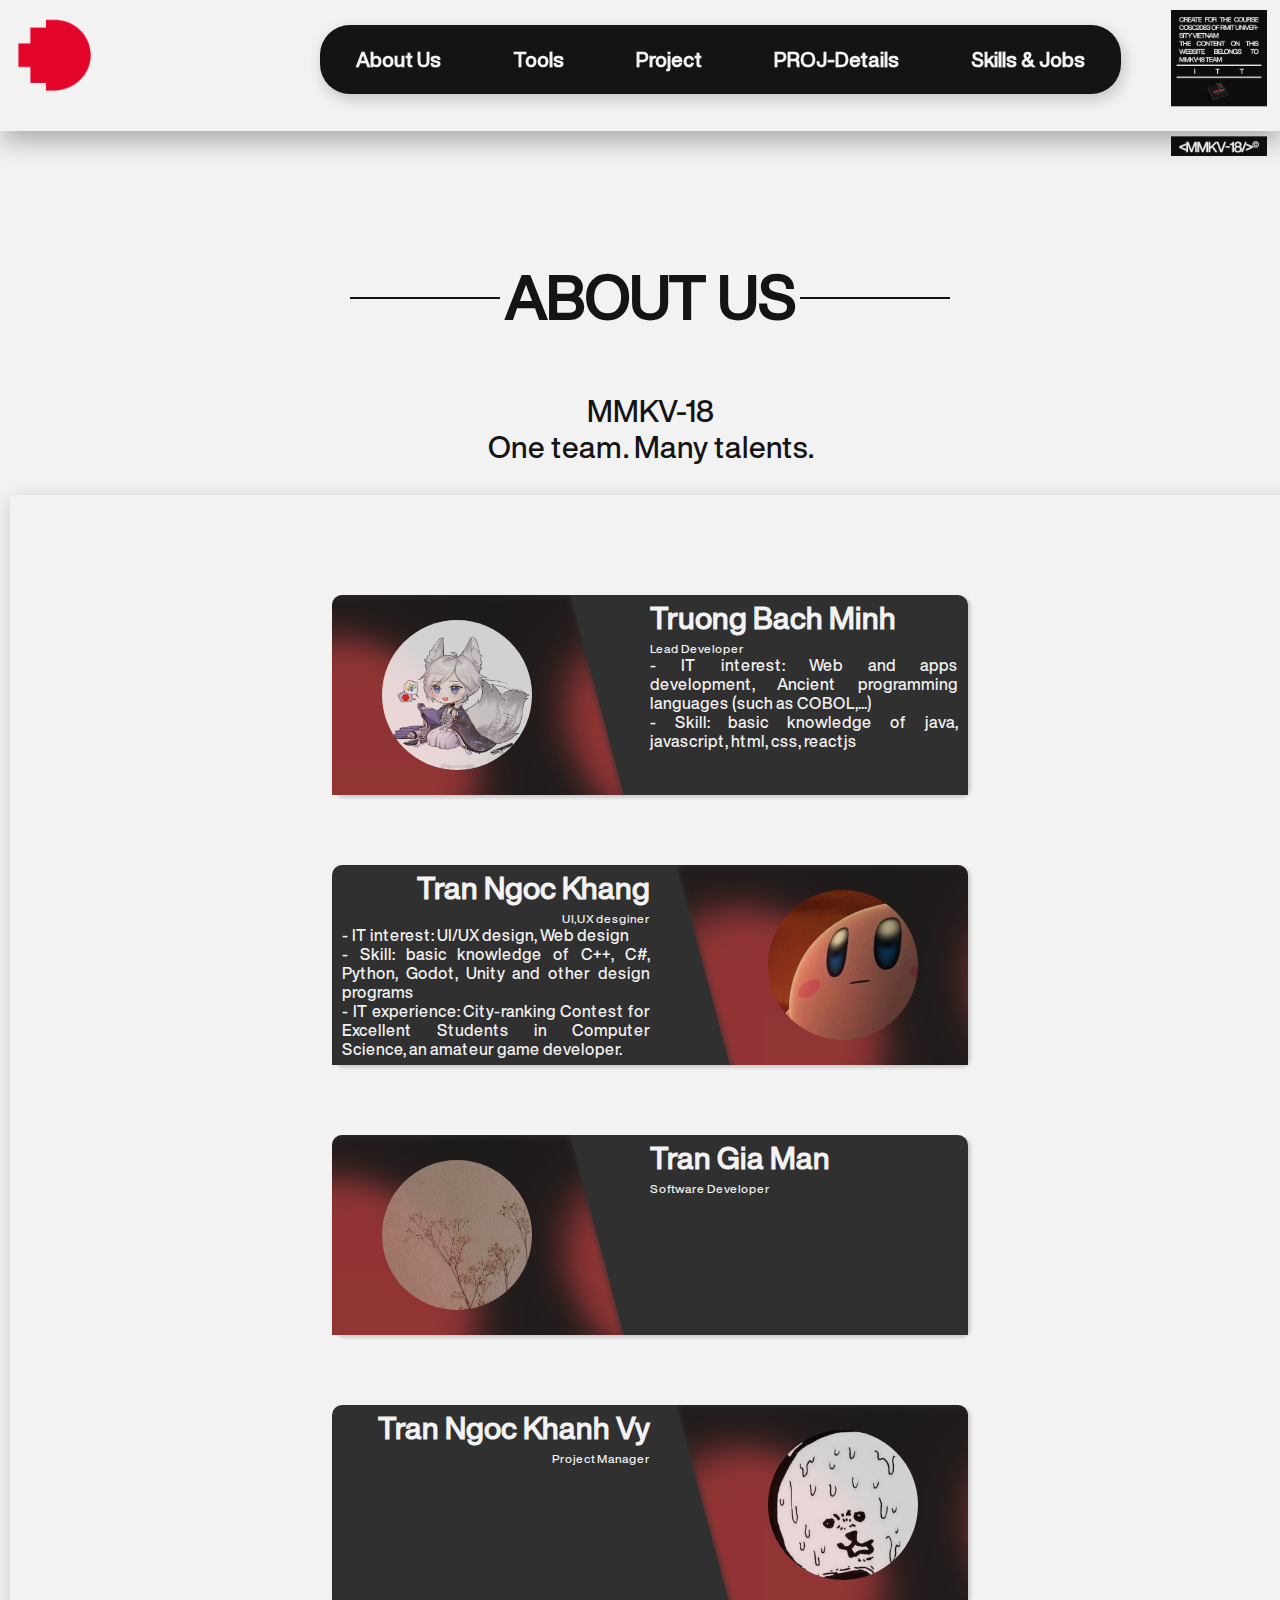
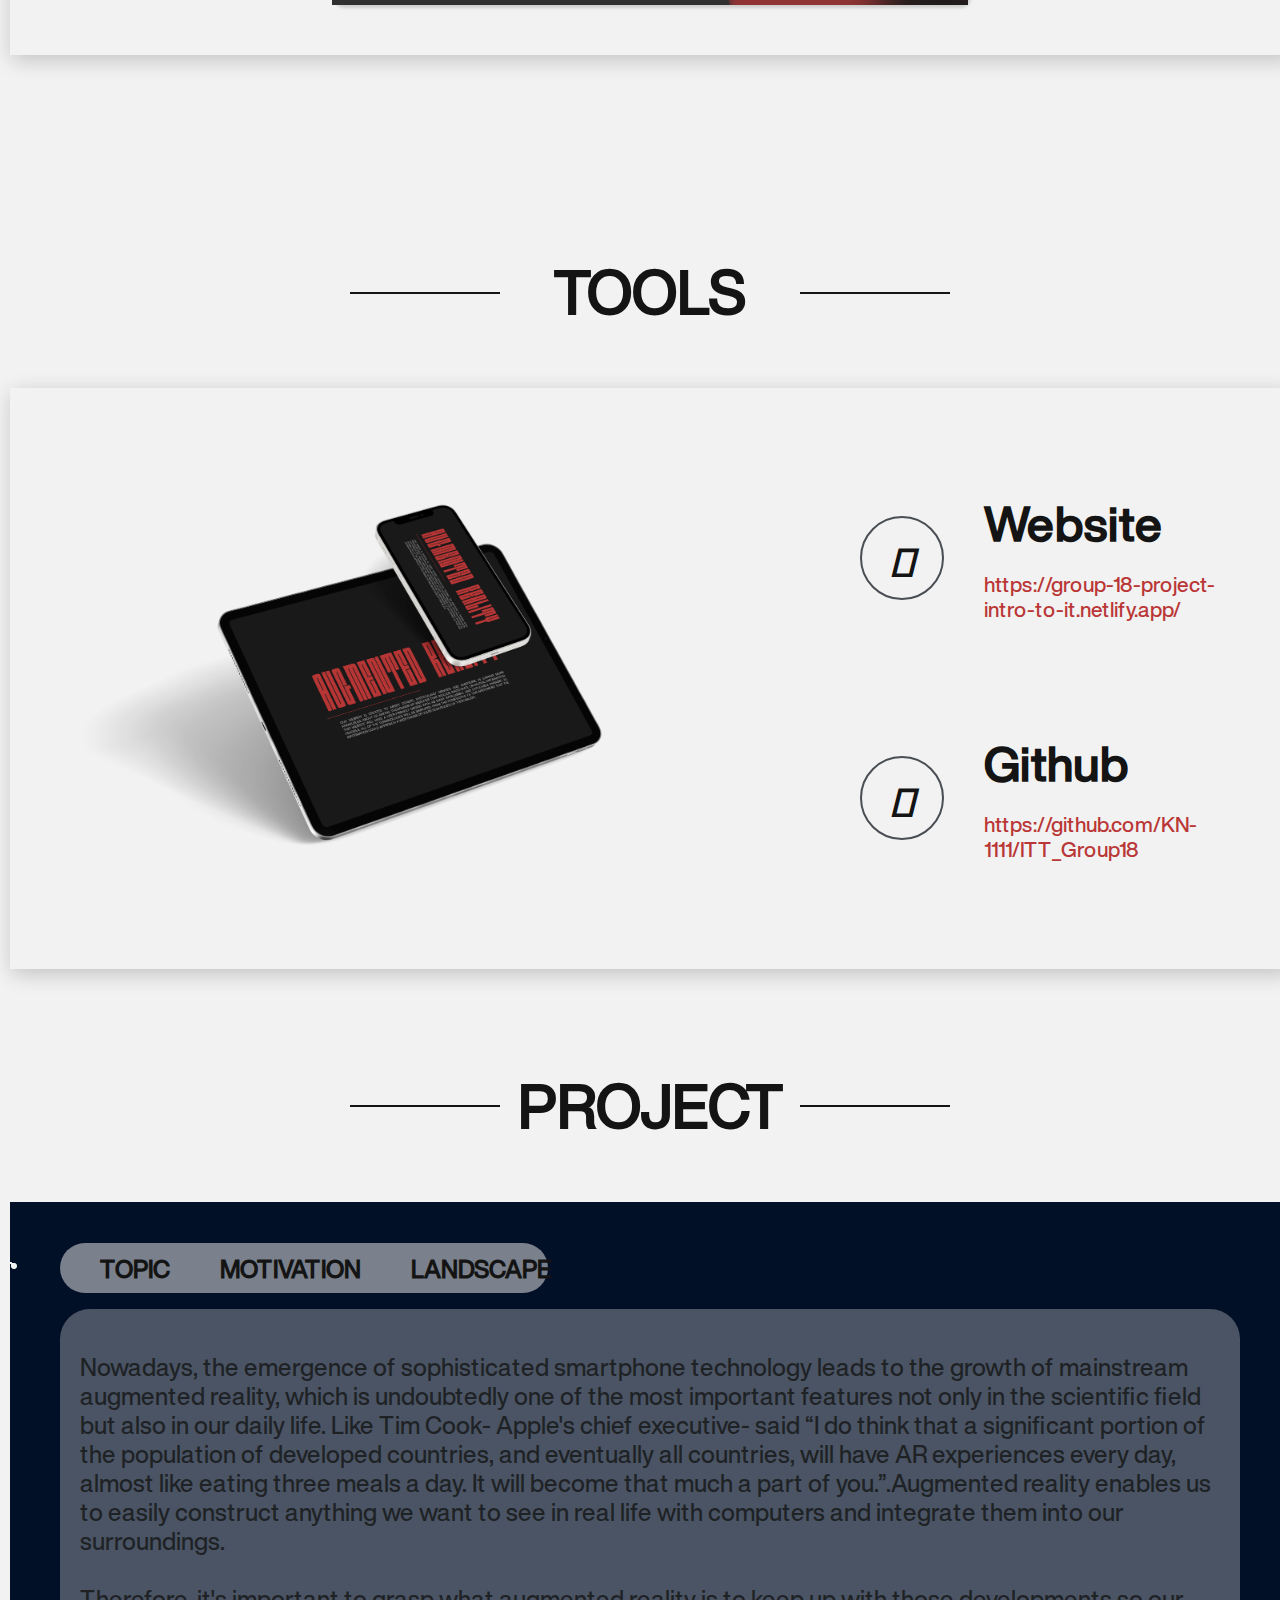
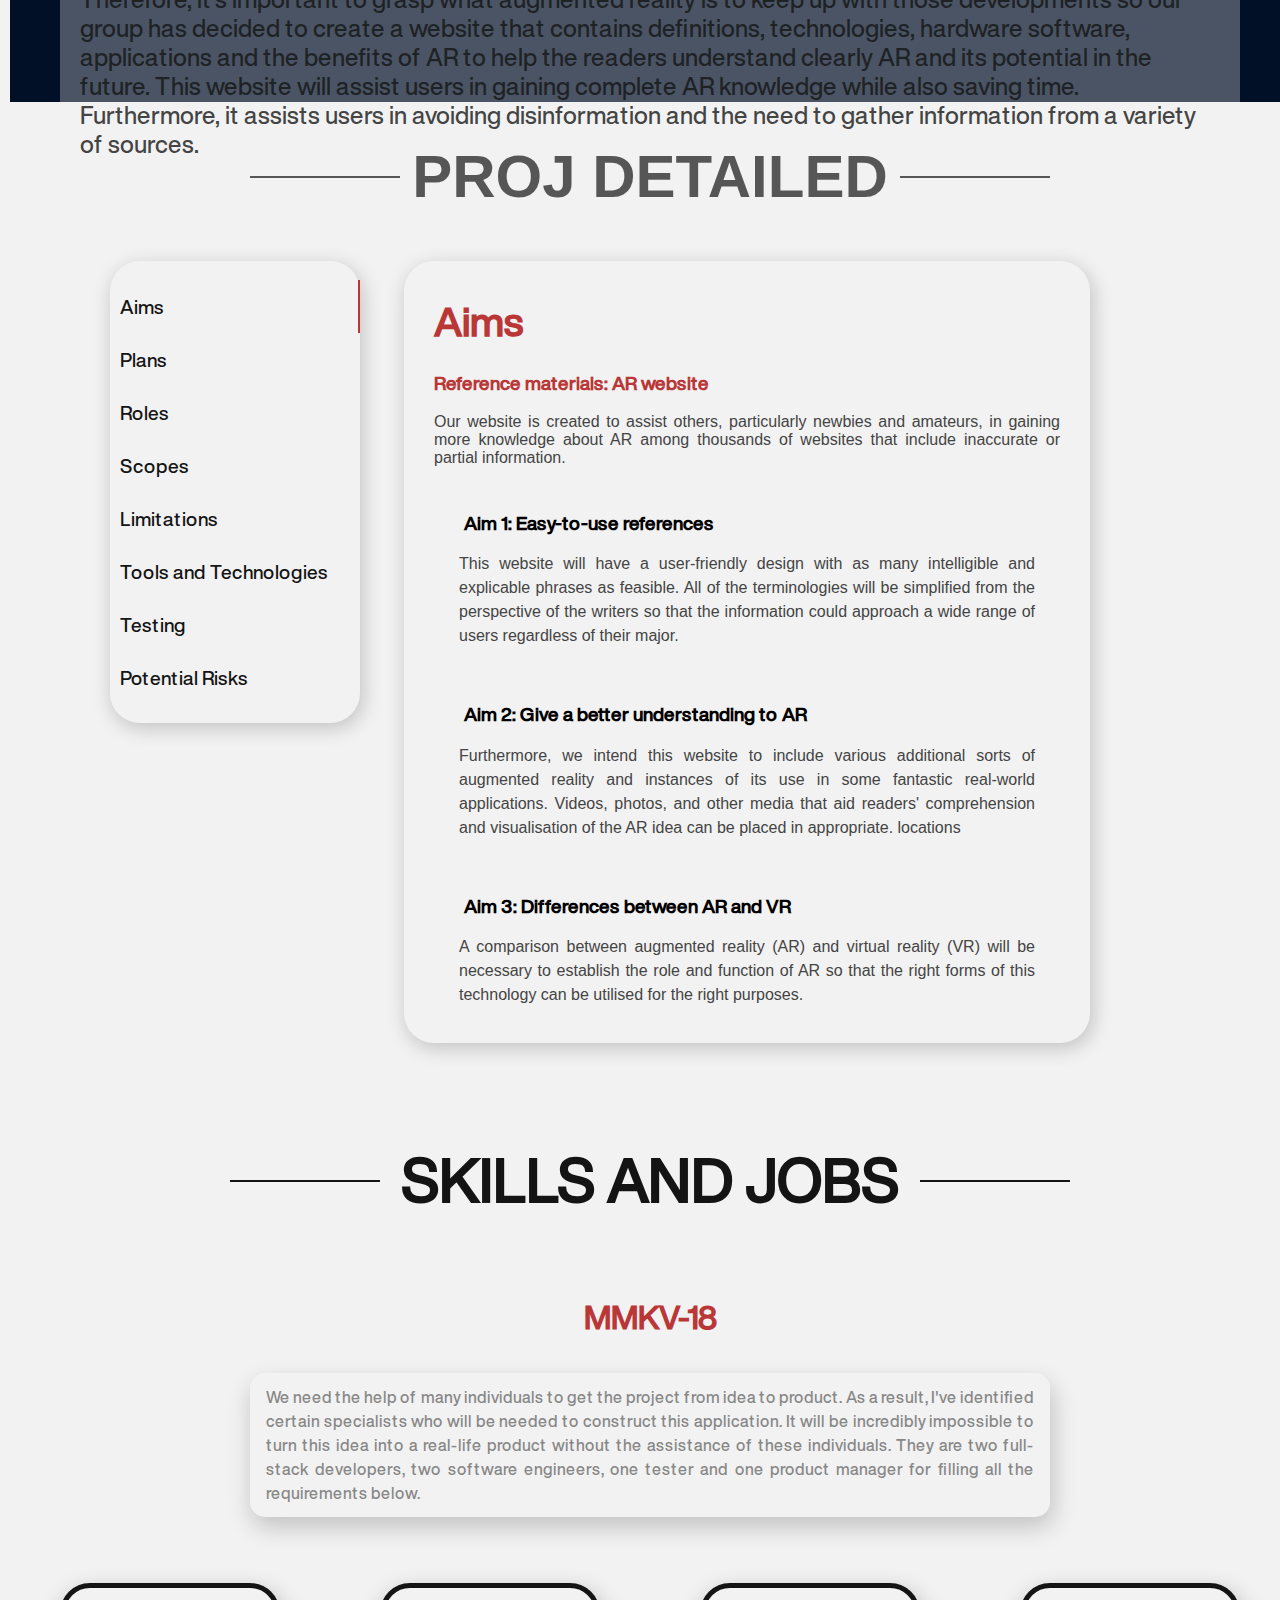
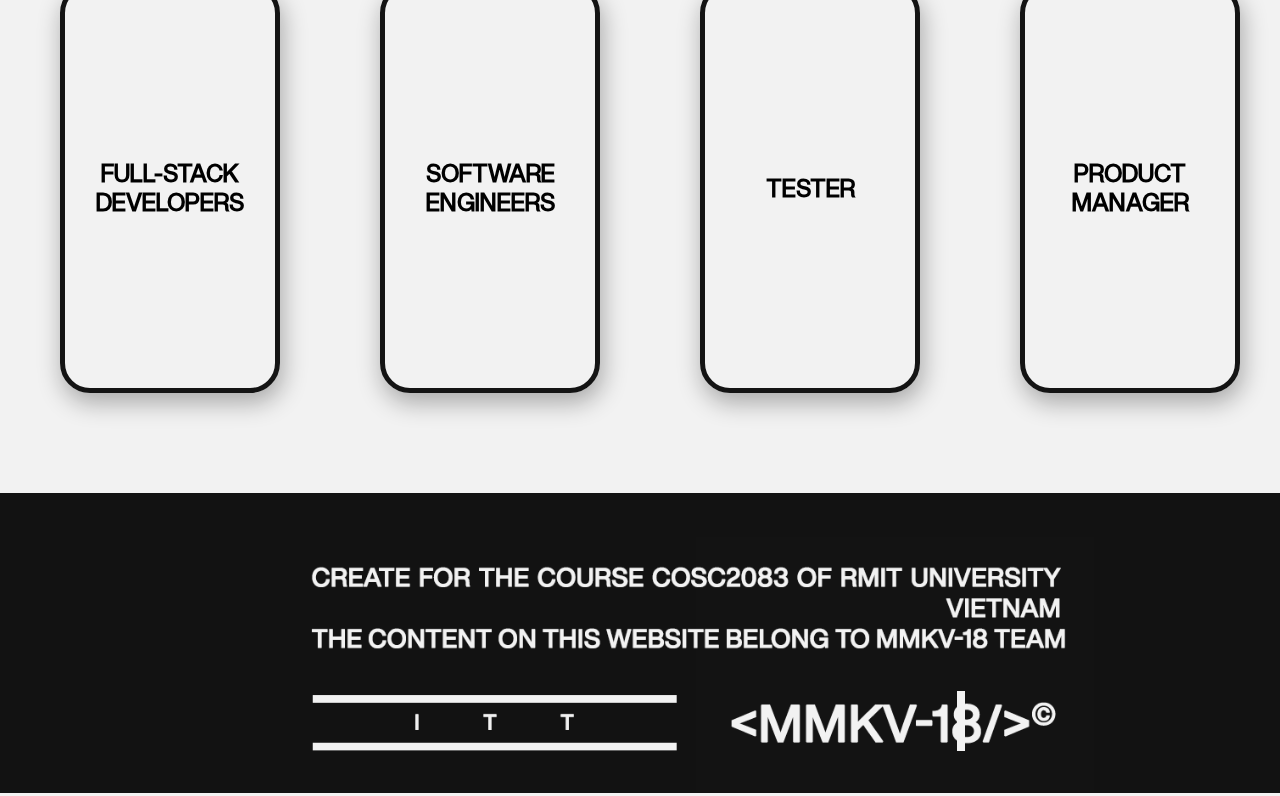
==== commit ead591c0: "Add files via upload" ====
--- a/index.html
+++ b/index.html
@@ -460,24 +460,24 @@
         <div class="project-description">
           <div class="left-side-title col-20">
             <ul>
-              <li>
+              <li class="high-light" id="option1">
                 <a href="#aim" class="show-right-line" onclick="project1(event)"
                   >Aims</a
                 >
               </li>
-              <li><a href="#plan" onclick="project2(event)">Plans</a></li>
-              <li><a href="#role" onclick="project3(event)">Roles</a></li>
-              <li><a href="#scope" onclick="project4(event)">Scopes</a></li>
-              <li>
+              <li id="option2"><a href="#plan" onclick="project2(event)">Plans</a></li>
+              <li id="option3"><a href="#role" onclick="project3(event)">Roles</a></li>
+              <li id="option4"><a href="#scope" onclick="project4(event)">Scopes</a></li>
+              <li id="option5">
                 <a href="#limit" onclick="project5(event)">Limitations</a>
               </li>
-              <li>
+              <li id="option6">
                 <a href="#tool" onclick="project6(event)"
                   >Tools and Technologies</a
                 >
               </li>
-              <li><a href="#testing" onclick="project7(event)">Testing</a></li>
-              <li>
+              <li id="option7"><a href="#testing" onclick="project7(event)">Testing</a></li>
+              <li id="option8">
                 <a href="#risk" onclick="project8(event)">Potential Risks</a>
               </li>
             </ul>
@@ -561,14 +561,13 @@
                 <div id="grow">
                   <div class="measuringWrapper">
                     <div class="text">
-                      Here is some more text: Lorem ipsum dolor sit amet,
-                      consectetur adipiscing elit. Vestibulum vitae urna nulla.
-                      Vivamus a purus mi. In hac habitasse platea dictumst. In
-                      ac tempor quam. Vestibulum eleifend vehicula ligula, et
-                      cursus nisl gravida sit amet. Pellentesque habitant morbi
-                      tristique senectus et netus et malesuada fames ac turpis
-                      egestas.
+                      <h3 style="color: #ba3737; font-weight: bold; margin-left: 20px;">The construction phase</h3>
+                      <p class="plan1"><img src="/src/plan1.jpg" alt=""></p>
+                      <p class="plan2"><img src="/src/plan2.jpg" alt=""></p>
+                      <!-- <div></div> -->
+                      <h4></h4>
                     </div>
+                    
                   </div>
                 </div>
               </li>
@@ -1360,4 +1359,4 @@
     </footer>
   </body>
   <script src="/main/js/main.js"></script>
-</html>
+</html>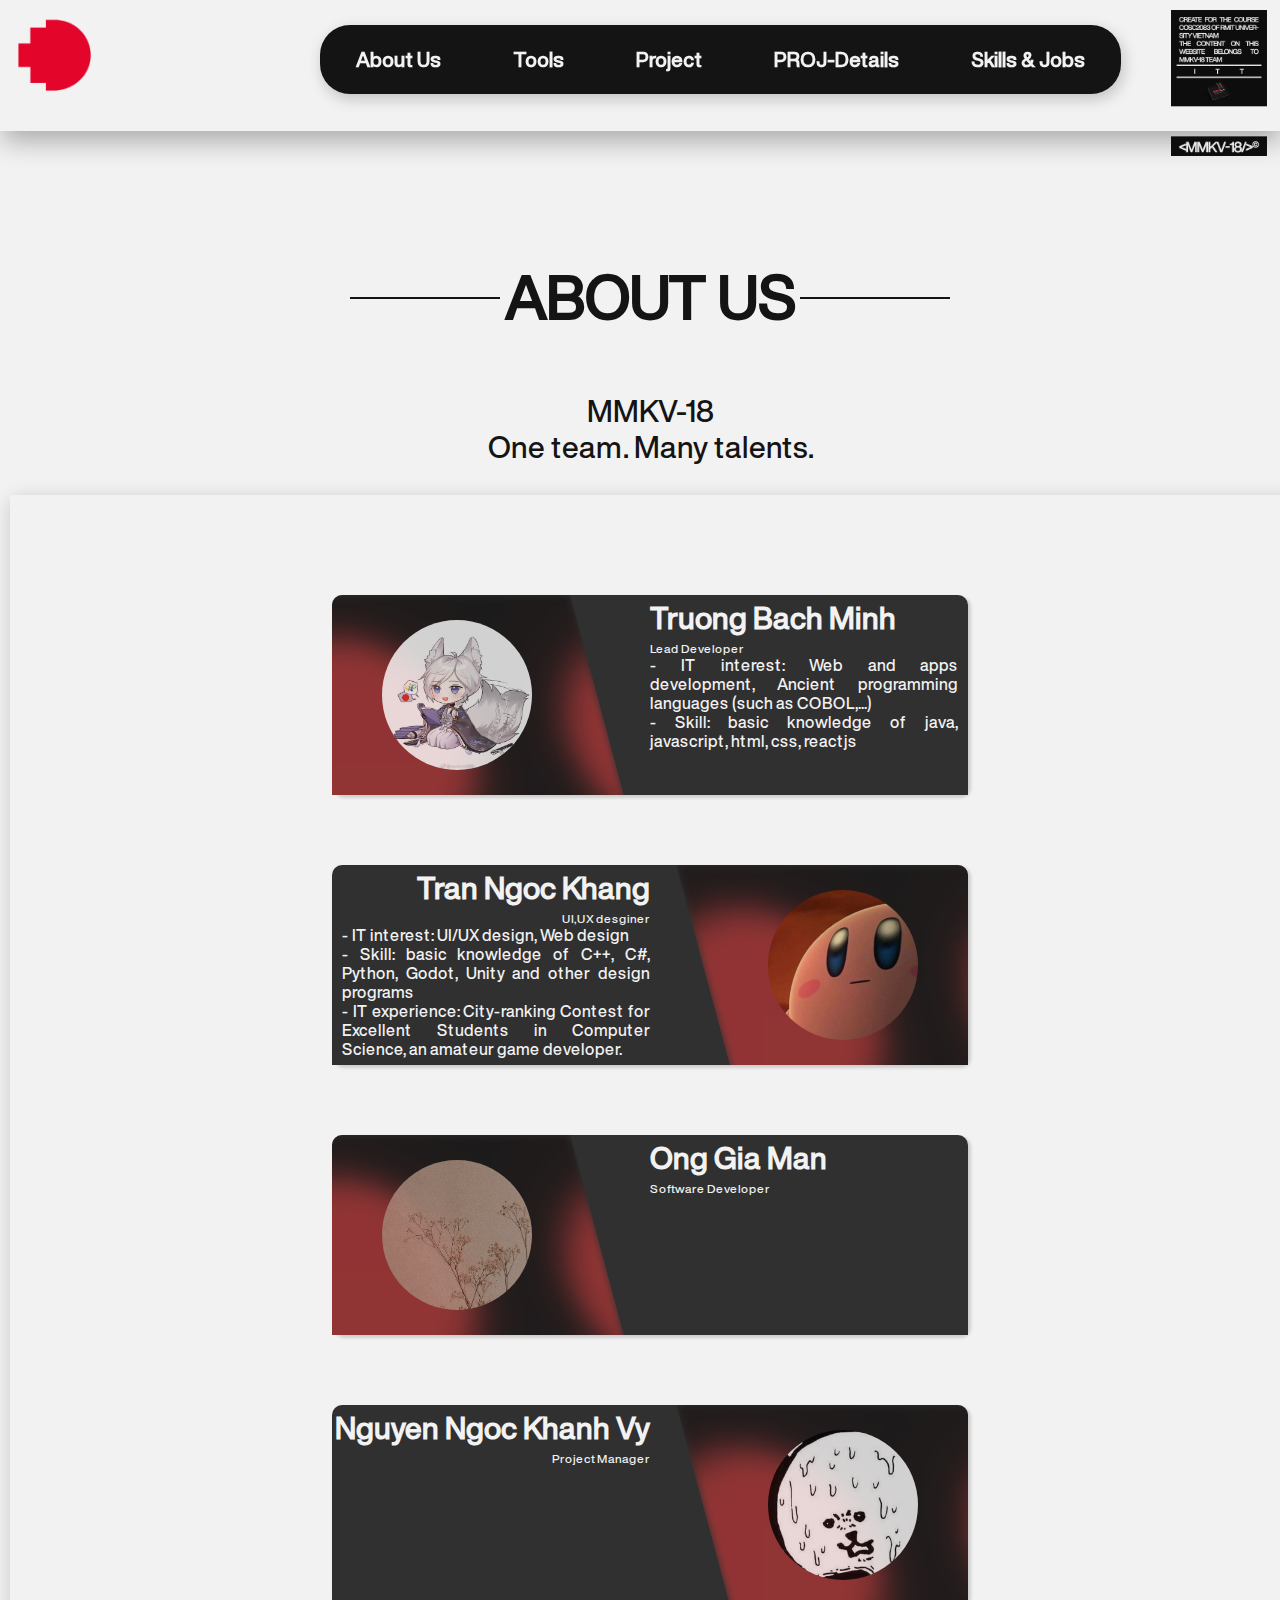
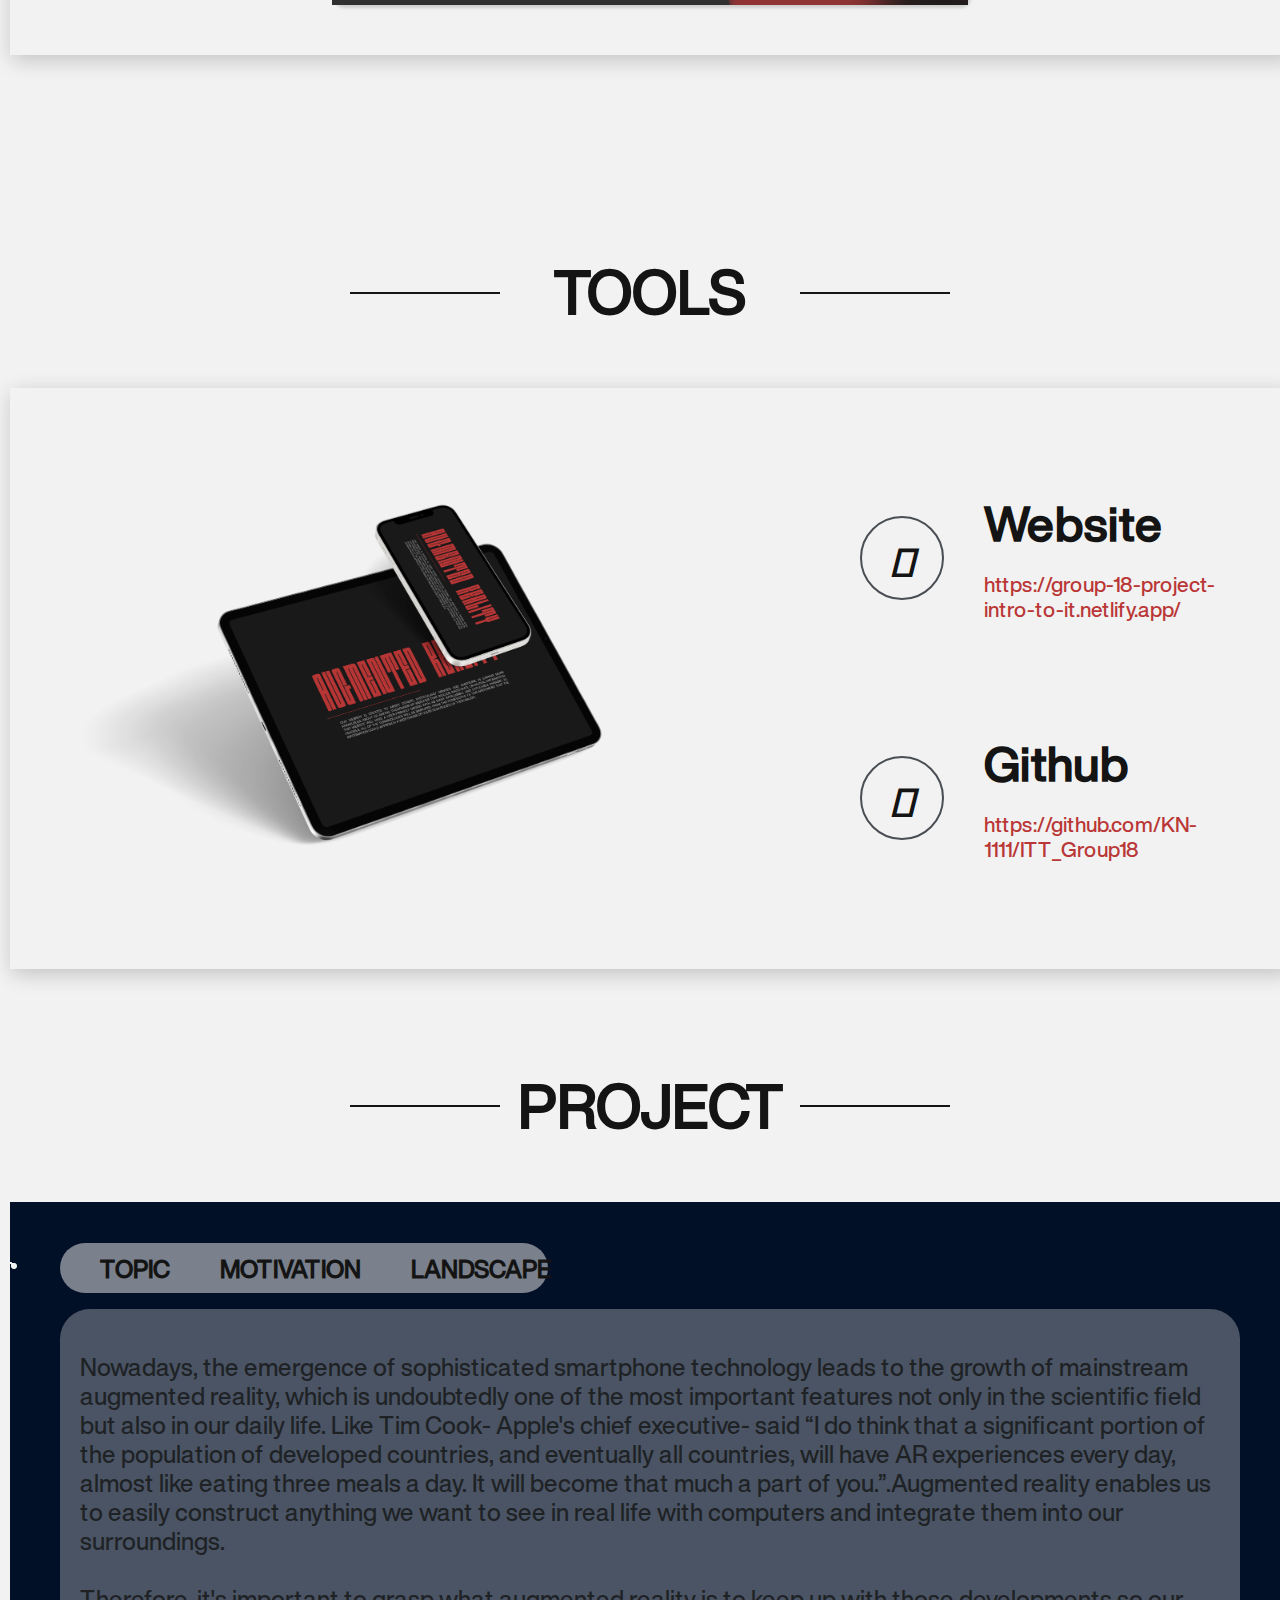
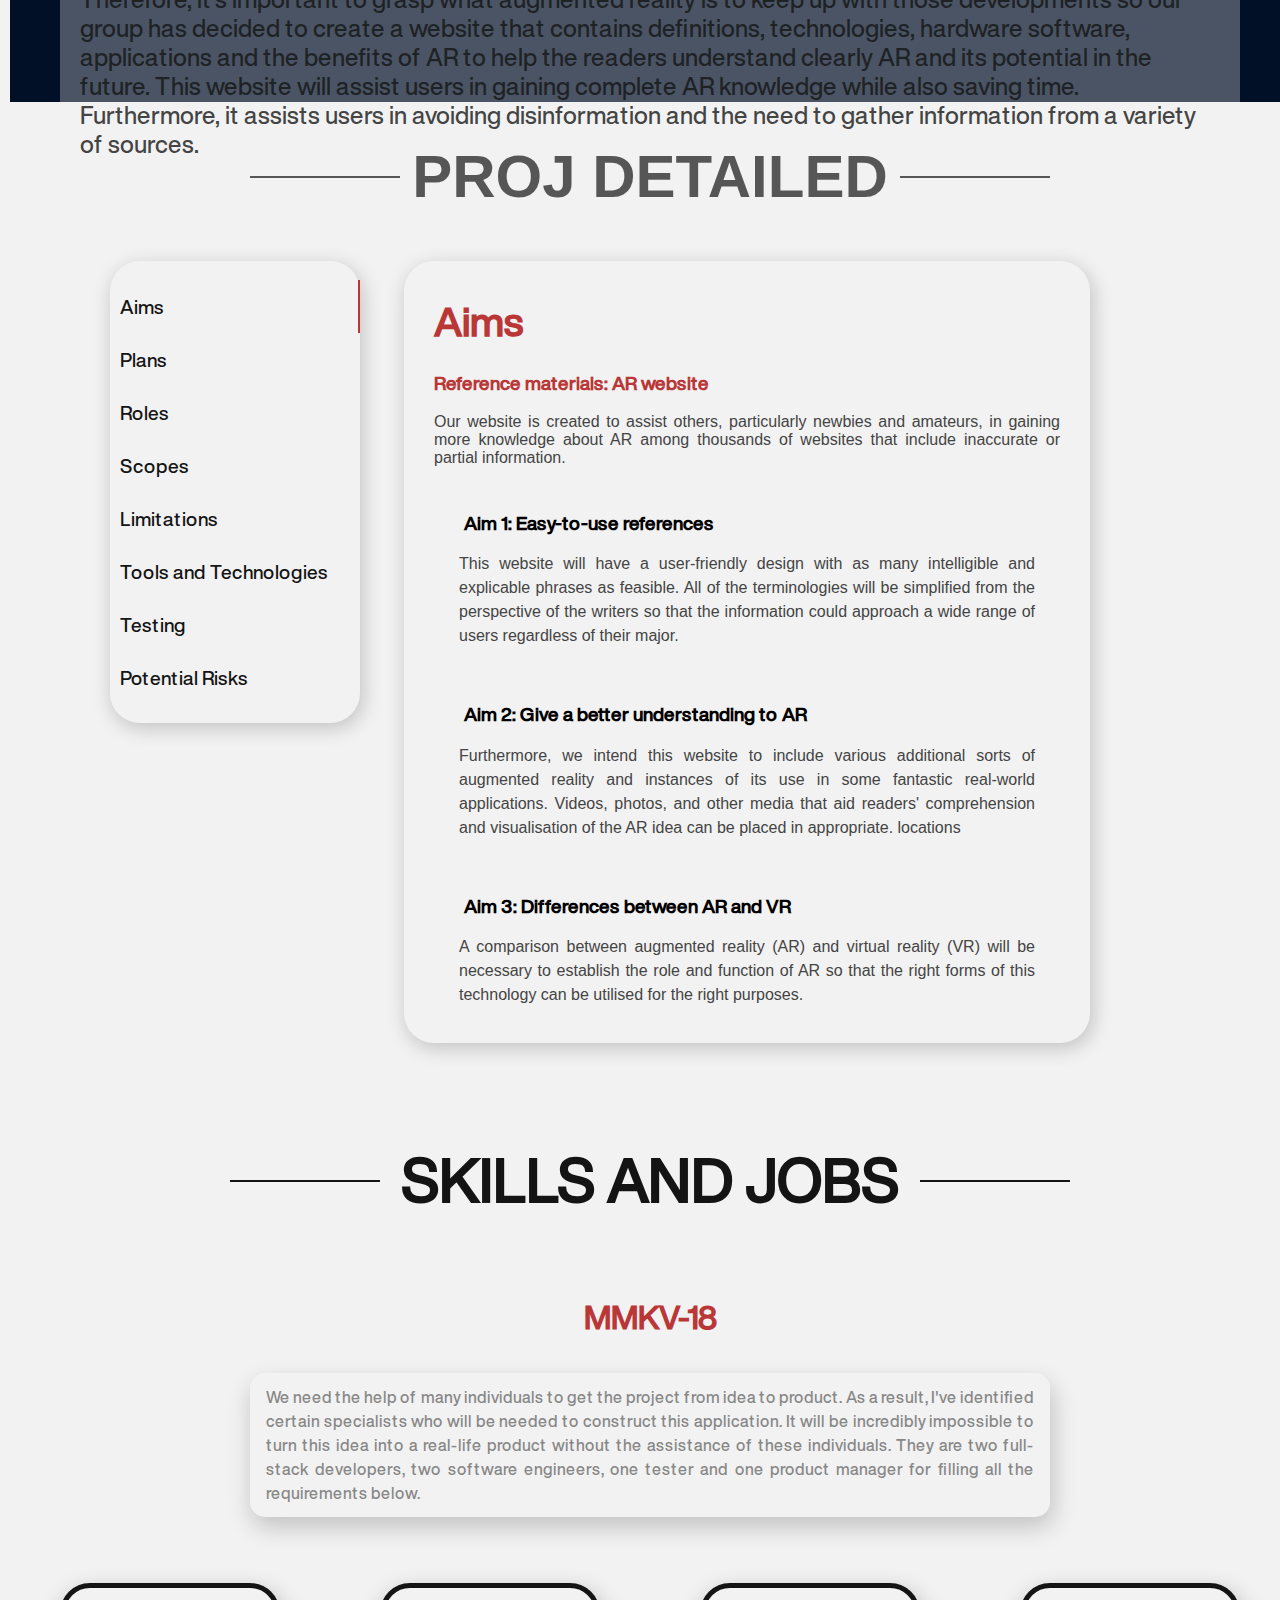
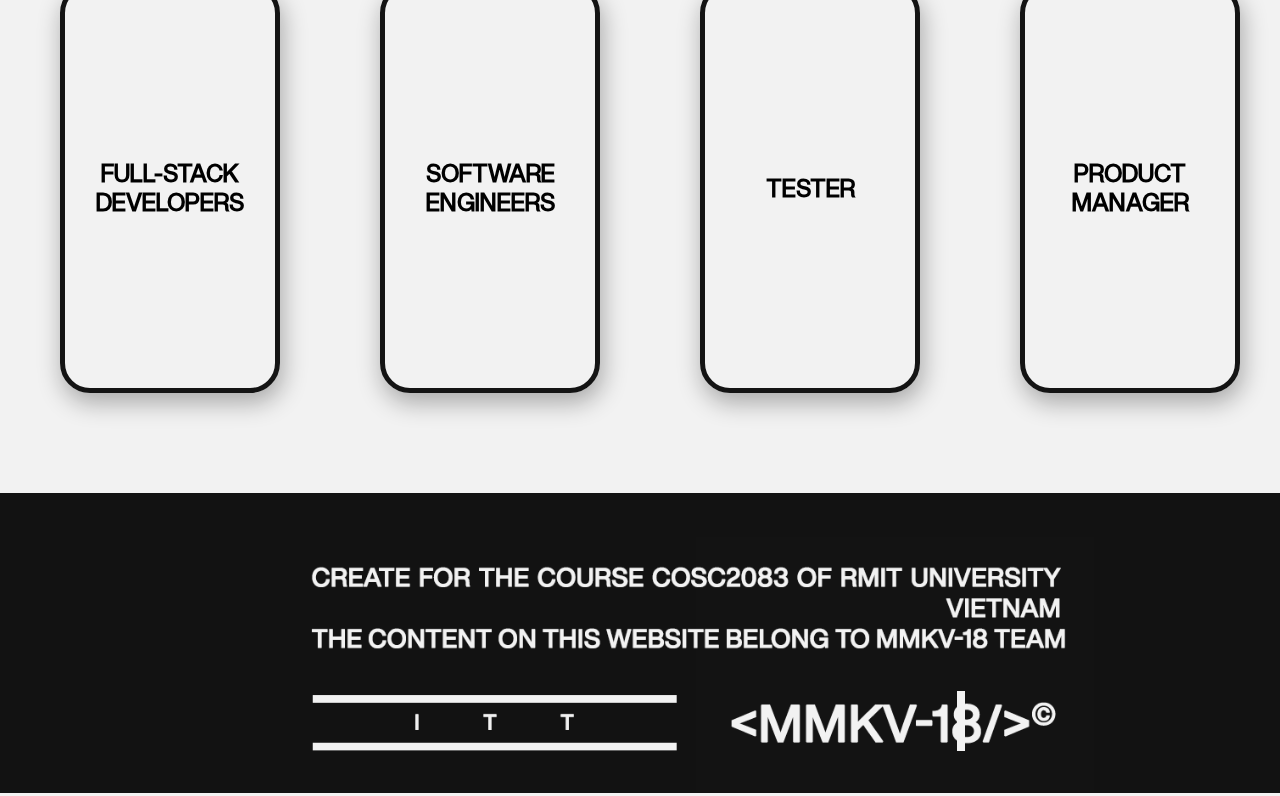
==== commit 3fbee540: "some changes" ====
--- a/index.html
+++ b/index.html
@@ -27,7 +27,6 @@
     />
     <link rel="stylesheet" href="/main/css/Fontawesome_pro_v6/css/all.css" />
     <title>&lt;MMKV-18©/&gt;</title>
-    <link rel="icon" type="" href="/src/logo02.png">
   </head>
   <body onload="totop()">
     <header id="header">
@@ -243,7 +242,7 @@
                     />
                   </div>
                   <div class="content-container-left">
-                    <h3 class="name">Tran Gia Man</h3>
+                    <h3 class="name">Ong Gia Man</h3>
                     <div class="role">Software Developer</div>
                   </div>
                 </span>
@@ -280,7 +279,7 @@
                     />
                   </div>
                   <div class="content-container-right">
-                    <h3 class="name">Tran Ngoc Khanh Vy</h3>
+                    <h3 class="name">Nguyen Ngoc Khanh Vy</h3>
                     <div class="role">Project Manager</div>
                   </div>
                 </span>
@@ -1359,4 +1358,4 @@
     </footer>
   </body>
   <script src="/main/js/main.js"></script>
-</html>+</html>
